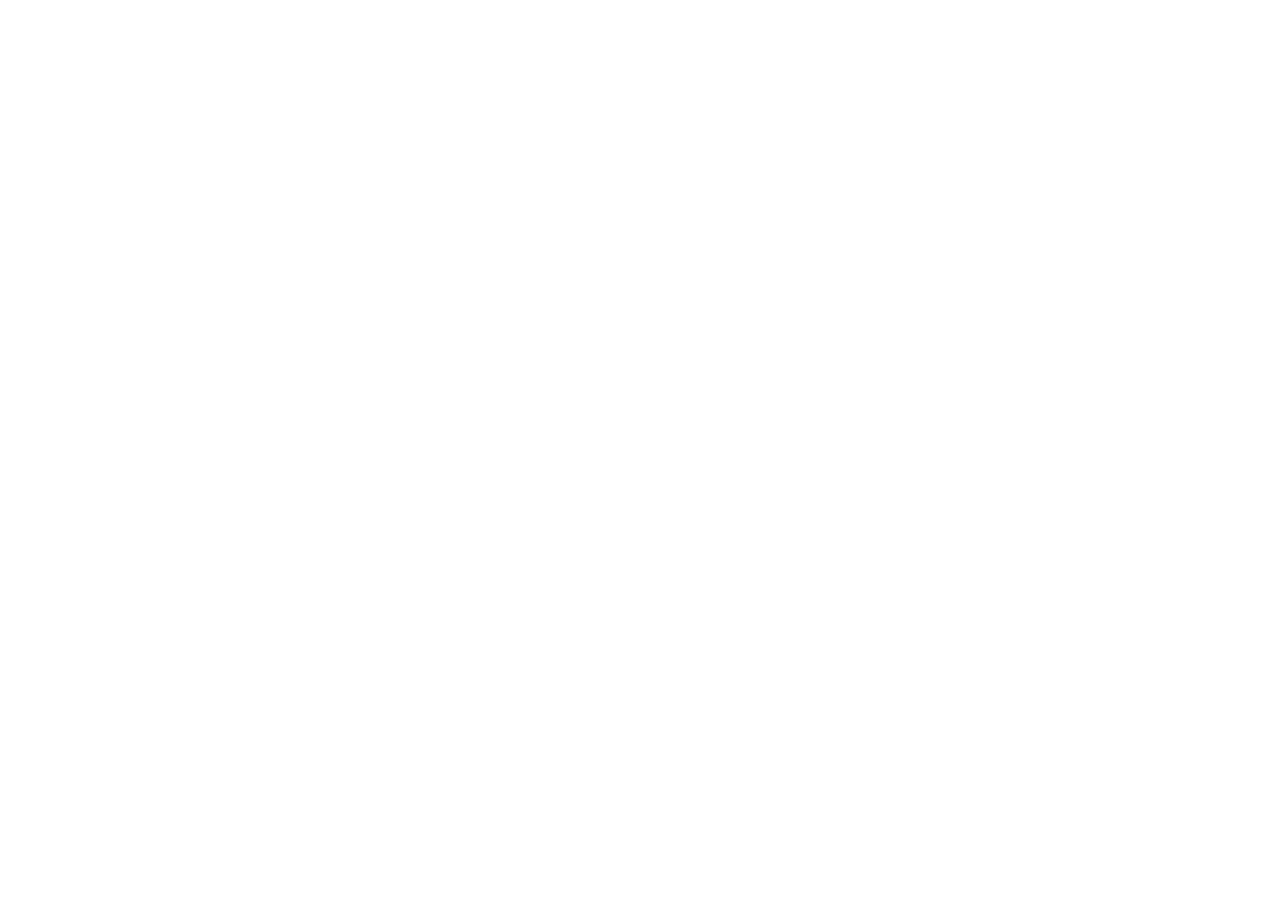
==== index.html @ f299fb3f "updated framework_x" ====
<!DOCTYPE html>
<html lang="en">
	<head>
		<meta charset="UTF-8" />
		<meta name="viewport" content="width=device-width, initial-scale=1.0" />
		<link rel="stylesheet" href="./assets/css/main.min.css" />
		<title>Title</title>
	</head>
	<body>
		<script src="./assets/js/scripts/main.js"></script>
	</body>
</html>
---- assets/css/main.min.css ----
@import url("https://fonts.googleapis.com/css2?family=Montserrat:wght@300;400;500;600;700&family=Roboto+Slab:wght@300;400&display=swap");html,body,div,span,applet,object,iframe,h1,h2,h3,h4,h5,h6,p,blockquote,pre,a,abbr,acronym,address,big,cite,code,del,dfn,em,img,ins,kbd,q,s,samp,small,strike,strong,sub,sup,tt,var,b,u,i,center,dl,dt,dd,ol,ul,li,fieldset,form,label,legend,table,caption,tbody,tfoot,thead,tr,th,td,article,aside,canvas,details,embed,figure,figcaption,footer,header,hgroup,menu,nav,output,ruby,section,summary,time,mark,audio,video{margin:0;padding:0;border:0;font-size:100%;font:inherit;vertical-align:baseline}article,aside,details,figcaption,figure,footer,header,hgroup,menu,nav,section{display:block}body{line-height:1}ol,ul{list-style:none}blockquote,q{quotes:none}blockquote:before,blockquote:after,q:before,q:after{content:'';content:none}table{border-collapse:collapse;border-spacing:0}/*!
 * Bootstrap Grid v4.0.0 (https://getbootstrap.com)
 * Copyright 2011-2018 The Bootstrap Authors
 * Copyright 2011-2018 Twitter, Inc.
 * Licensed under MIT (https://github.com/twbs/bootstrap/blob/master/LICENSE)
 */@-ms-viewport{width:device-width}html{-webkit-box-sizing:border-box;box-sizing:border-box;-ms-overflow-style:scrollbar}*,*::before,*::after{-webkit-box-sizing:inherit;box-sizing:inherit}.container{width:100%;padding-right:15px;padding-left:15px;margin-right:auto;margin-left:auto}@media (min-width: 576px){.container{max-width:540px}}@media (min-width: 768px){.container{max-width:720px}}@media (min-width: 992px){.container{max-width:960px}}@media (min-width: 1200px){.container{max-width:1140px}}.container-fluid{width:100%;padding-right:15px;padding-left:15px;margin-right:auto;margin-left:auto}.row{display:-webkit-box;display:-ms-flexbox;display:flex;-ms-flex-wrap:wrap;flex-wrap:wrap;margin-right:-15px;margin-left:-15px}.no-gutters{margin-right:0;margin-left:0}.no-gutters>.col,.no-gutters>[class*='col-']{padding-right:0;padding-left:0}.col-1,.col-2,.col-3,.col-4,.col-5,.col-6,.col-7,.col-8,.col-9,.col-10,.col-11,.col-12,.col,.col-auto,.col-sm-1,.col-sm-2,.col-sm-3,.col-sm-4,.col-sm-5,.col-sm-6,.col-sm-7,.col-sm-8,.col-sm-9,.col-sm-10,.col-sm-11,.col-sm-12,.col-sm,.col-sm-auto,.col-md-1,.col-md-2,.col-md-3,.col-md-4,.col-md-5,.col-md-6,.col-md-7,.col-md-8,.col-md-9,.col-md-10,.col-md-11,.col-md-12,.col-md,.col-md-auto,.col-lg-1,.col-lg-2,.col-lg-3,.col-lg-4,.col-lg-5,.col-lg-6,.col-lg-7,.col-lg-8,.col-lg-9,.col-lg-10,.col-lg-11,.col-lg-12,.col-lg,.col-lg-auto,.col-xl-1,.col-xl-2,.col-xl-3,.col-xl-4,.col-xl-5,.col-xl-6,.col-xl-7,.col-xl-8,.col-xl-9,.col-xl-10,.col-xl-11,.col-xl-12,.col-xl,.col-xl-auto{position:relative;width:100%;min-height:1px;padding-right:15px;padding-left:15px}.col{-ms-flex-preferred-size:0;flex-basis:0;-webkit-box-flex:1;-ms-flex-positive:1;flex-grow:1;max-width:100%}.col-auto{-webkit-box-flex:0;-ms-flex:0 0 auto;flex:0 0 auto;width:auto;max-width:none}.col-1{-webkit-box-flex:0;-ms-flex:0 0 8.333333%;flex:0 0 8.333333%;max-width:8.333333%}.col-2{-webkit-box-flex:0;-ms-flex:0 0 16.666667%;flex:0 0 16.666667%;max-width:16.666667%}.col-3{-webkit-box-flex:0;-ms-flex:0 0 25%;flex:0 0 25%;max-width:25%}.col-4{-webkit-box-flex:0;-ms-flex:0 0 33.333333%;flex:0 0 33.333333%;max-width:33.333333%}.col-5{-webkit-box-flex:0;-ms-flex:0 0 41.666667%;flex:0 0 41.666667%;max-width:41.666667%}.col-6{-webkit-box-flex:0;-ms-flex:0 0 50%;flex:0 0 50%;max-width:50%}.col-7{-webkit-box-flex:0;-ms-flex:0 0 58.333333%;flex:0 0 58.333333%;max-width:58.333333%}.col-8{-webkit-box-flex:0;-ms-flex:0 0 66.666667%;flex:0 0 66.666667%;max-width:66.666667%}.col-9{-webkit-box-flex:0;-ms-flex:0 0 75%;flex:0 0 75%;max-width:75%}.col-10{-webkit-box-flex:0;-ms-flex:0 0 83.333333%;flex:0 0 83.333333%;max-width:83.333333%}.col-11{-webkit-box-flex:0;-ms-flex:0 0 91.666667%;flex:0 0 91.666667%;max-width:91.666667%}.col-12{-webkit-box-flex:0;-ms-flex:0 0 100%;flex:0 0 100%;max-width:100%}.order-first{-webkit-box-ordinal-group:0;-ms-flex-order:-1;order:-1}.order-last{-webkit-box-ordinal-group:14;-ms-flex-order:13;order:13}.order-0{-webkit-box-ordinal-group:1;-ms-flex-order:0;order:0}.order-1{-webkit-box-ordinal-group:2;-ms-flex-order:1;order:1}.order-2{-webkit-box-ordinal-group:3;-ms-flex-order:2;order:2}.order-3{-webkit-box-ordinal-group:4;-ms-flex-order:3;order:3}.order-4{-webkit-box-ordinal-group:5;-ms-flex-order:4;order:4}.order-5{-webkit-box-ordinal-group:6;-ms-flex-order:5;order:5}.order-6{-webkit-box-ordinal-group:7;-ms-flex-order:6;order:6}.order-7{-webkit-box-ordinal-group:8;-ms-flex-order:7;order:7}.order-8{-webkit-box-ordinal-group:9;-ms-flex-order:8;order:8}.order-9{-webkit-box-ordinal-group:10;-ms-flex-order:9;order:9}.order-10{-webkit-box-ordinal-group:11;-ms-flex-order:10;order:10}.order-11{-webkit-box-ordinal-group:12;-ms-flex-order:11;order:11}.order-12{-webkit-box-ordinal-group:13;-ms-flex-order:12;order:12}.offset-1{margin-left:8.333333%}.offset-2{margin-left:16.666667%}.offset-3{margin-left:25%}.offset-4{margin-left:33.333333%}.offset-5{margin-left:41.666667%}.offset-6{margin-left:50%}.offset-7{margin-left:58.333333%}.offset-8{margin-left:66.666667%}.offset-9{margin-left:75%}.offset-10{margin-left:83.333333%}.offset-11{margin-left:91.666667%}@media (min-width: 576px){.col-sm{-ms-flex-preferred-size:0;flex-basis:0;-webkit-box-flex:1;-ms-flex-positive:1;flex-grow:1;max-width:100%}.col-sm-auto{-webkit-box-flex:0;-ms-flex:0 0 auto;flex:0 0 auto;width:auto;max-width:none}.col-sm-1{-webkit-box-flex:0;-ms-flex:0 0 8.333333%;flex:0 0 8.333333%;max-width:8.333333%}.col-sm-2{-webkit-box-flex:0;-ms-flex:0 0 16.666667%;flex:0 0 16.666667%;max-width:16.666667%}.col-sm-3{-webkit-box-flex:0;-ms-flex:0 0 25%;flex:0 0 25%;max-width:25%}.col-sm-4{-webkit-box-flex:0;-ms-flex:0 0 33.333333%;flex:0 0 33.333333%;max-width:33.333333%}.col-sm-5{-webkit-box-flex:0;-ms-flex:0 0 41.666667%;flex:0 0 41.666667%;max-width:41.666667%}.col-sm-6{-webkit-box-flex:0;-ms-flex:0 0 50%;flex:0 0 50%;max-width:50%}.col-sm-7{-webkit-box-flex:0;-ms-flex:0 0 58.333333%;flex:0 0 58.333333%;max-width:58.333333%}.col-sm-8{-webkit-box-flex:0;-ms-flex:0 0 66.666667%;flex:0 0 66.666667%;max-width:66.666667%}.col-sm-9{-webkit-box-flex:0;-ms-flex:0 0 75%;flex:0 0 75%;max-width:75%}.col-sm-10{-webkit-box-flex:0;-ms-flex:0 0 83.333333%;flex:0 0 83.333333%;max-width:83.333333%}.col-sm-11{-webkit-box-flex:0;-ms-flex:0 0 91.666667%;flex:0 0 91.666667%;max-width:91.666667%}.col-sm-12{-webkit-box-flex:0;-ms-flex:0 0 100%;flex:0 0 100%;max-width:100%}.order-sm-first{-webkit-box-ordinal-group:0;-ms-flex-order:-1;order:-1}.order-sm-last{-webkit-box-ordinal-group:14;-ms-flex-order:13;order:13}.order-sm-0{-webkit-box-ordinal-group:1;-ms-flex-order:0;order:0}.order-sm-1{-webkit-box-ordinal-group:2;-ms-flex-order:1;order:1}.order-sm-2{-webkit-box-ordinal-group:3;-ms-flex-order:2;order:2}.order-sm-3{-webkit-box-ordinal-group:4;-ms-flex-order:3;order:3}.order-sm-4{-webkit-box-ordinal-group:5;-ms-flex-order:4;order:4}.order-sm-5{-webkit-box-ordinal-group:6;-ms-flex-order:5;order:5}.order-sm-6{-webkit-box-ordinal-group:7;-ms-flex-order:6;order:6}.order-sm-7{-webkit-box-ordinal-group:8;-ms-flex-order:7;order:7}.order-sm-8{-webkit-box-ordinal-group:9;-ms-flex-order:8;order:8}.order-sm-9{-webkit-box-ordinal-group:10;-ms-flex-order:9;order:9}.order-sm-10{-webkit-box-ordinal-group:11;-ms-flex-order:10;order:10}.order-sm-11{-webkit-box-ordinal-group:12;-ms-flex-order:11;order:11}.order-sm-12{-webkit-box-ordinal-group:13;-ms-flex-order:12;order:12}.offset-sm-0{margin-left:0}.offset-sm-1{margin-left:8.333333%}.offset-sm-2{margin-left:16.666667%}.offset-sm-3{margin-left:25%}.offset-sm-4{margin-left:33.333333%}.offset-sm-5{margin-left:41.666667%}.offset-sm-6{margin-left:50%}.offset-sm-7{margin-left:58.333333%}.offset-sm-8{margin-left:66.666667%}.offset-sm-9{margin-left:75%}.offset-sm-10{margin-left:83.333333%}.offset-sm-11{margin-left:91.666667%}}@media (min-width: 768px){.col-md{-ms-flex-preferred-size:0;flex-basis:0;-webkit-box-flex:1;-ms-flex-positive:1;flex-grow:1;max-width:100%}.col-md-auto{-webkit-box-flex:0;-ms-flex:0 0 auto;flex:0 0 auto;width:auto;max-width:none}.col-md-1{-webkit-box-flex:0;-ms-flex:0 0 8.333333%;flex:0 0 8.333333%;max-width:8.333333%}.col-md-2{-webkit-box-flex:0;-ms-flex:0 0 16.666667%;flex:0 0 16.666667%;max-width:16.666667%}.col-md-3{-webkit-box-flex:0;-ms-flex:0 0 25%;flex:0 0 25%;max-width:25%}.col-md-4{-webkit-box-flex:0;-ms-flex:0 0 33.333333%;flex:0 0 33.333333%;max-width:33.333333%}.col-md-5{-webkit-box-flex:0;-ms-flex:0 0 41.666667%;flex:0 0 41.666667%;max-width:41.666667%}.col-md-6{-webkit-box-flex:0;-ms-flex:0 0 50%;flex:0 0 50%;max-width:50%}.col-md-7{-webkit-box-flex:0;-ms-flex:0 0 58.333333%;flex:0 0 58.333333%;max-width:58.333333%}.col-md-8{-webkit-box-flex:0;-ms-flex:0 0 66.666667%;flex:0 0 66.666667%;max-width:66.666667%}.col-md-9{-webkit-box-flex:0;-ms-flex:0 0 75%;flex:0 0 75%;max-width:75%}.col-md-10{-webkit-box-flex:0;-ms-flex:0 0 83.333333%;flex:0 0 83.333333%;max-width:83.333333%}.col-md-11{-webkit-box-flex:0;-ms-flex:0 0 91.666667%;flex:0 0 91.666667%;max-width:91.666667%}.col-md-12{-webkit-box-flex:0;-ms-flex:0 0 100%;flex:0 0 100%;max-width:100%}.order-md-first{-webkit-box-ordinal-group:0;-ms-flex-order:-1;order:-1}.order-md-last{-webkit-box-ordinal-group:14;-ms-flex-order:13;order:13}.order-md-0{-webkit-box-ordinal-group:1;-ms-flex-order:0;order:0}.order-md-1{-webkit-box-ordinal-group:2;-ms-flex-order:1;order:1}.order-md-2{-webkit-box-ordinal-group:3;-ms-flex-order:2;order:2}.order-md-3{-webkit-box-ordinal-group:4;-ms-flex-order:3;order:3}.order-md-4{-webkit-box-ordinal-group:5;-ms-flex-order:4;order:4}.order-md-5{-webkit-box-ordinal-group:6;-ms-flex-order:5;order:5}.order-md-6{-webkit-box-ordinal-group:7;-ms-flex-order:6;order:6}.order-md-7{-webkit-box-ordinal-group:8;-ms-flex-order:7;order:7}.order-md-8{-webkit-box-ordinal-group:9;-ms-flex-order:8;order:8}.order-md-9{-webkit-box-ordinal-group:10;-ms-flex-order:9;order:9}.order-md-10{-webkit-box-ordinal-group:11;-ms-flex-order:10;order:10}.order-md-11{-webkit-box-ordinal-group:12;-ms-flex-order:11;order:11}.order-md-12{-webkit-box-ordinal-group:13;-ms-flex-order:12;order:12}.offset-md-0{margin-left:0}.offset-md-1{margin-left:8.333333%}.offset-md-2{margin-left:16.666667%}.offset-md-3{margin-left:25%}.offset-md-4{margin-left:33.333333%}.offset-md-5{margin-left:41.666667%}.offset-md-6{margin-left:50%}.offset-md-7{margin-left:58.333333%}.offset-md-8{margin-left:66.666667%}.offset-md-9{margin-left:75%}.offset-md-10{margin-left:83.333333%}.offset-md-11{margin-left:91.666667%}}@media (min-width: 992px){.col-lg{-ms-flex-preferred-size:0;flex-basis:0;-webkit-box-flex:1;-ms-flex-positive:1;flex-grow:1;max-width:100%}.col-lg-auto{-webkit-box-flex:0;-ms-flex:0 0 auto;flex:0 0 auto;width:auto;max-width:none}.col-lg-1{-webkit-box-flex:0;-ms-flex:0 0 8.333333%;flex:0 0 8.333333%;max-width:8.333333%}.col-lg-2{-webkit-box-flex:0;-ms-flex:0 0 16.666667%;flex:0 0 16.666667%;max-width:16.666667%}.col-lg-3{-webkit-box-flex:0;-ms-flex:0 0 25%;flex:0 0 25%;max-width:25%}.col-lg-4{-webkit-box-flex:0;-ms-flex:0 0 33.333333%;flex:0 0 33.333333%;max-width:33.333333%}.col-lg-5{-webkit-box-flex:0;-ms-flex:0 0 41.666667%;flex:0 0 41.666667%;max-width:41.666667%}.col-lg-6{-webkit-box-flex:0;-ms-flex:0 0 50%;flex:0 0 50%;max-width:50%}.col-lg-7{-webkit-box-flex:0;-ms-flex:0 0 58.333333%;flex:0 0 58.333333%;max-width:58.333333%}.col-lg-8{-webkit-box-flex:0;-ms-flex:0 0 66.666667%;flex:0 0 66.666667%;max-width:66.666667%}.col-lg-9{-webkit-box-flex:0;-ms-flex:0 0 75%;flex:0 0 75%;max-width:75%}.col-lg-10{-webkit-box-flex:0;-ms-flex:0 0 83.333333%;flex:0 0 83.333333%;max-width:83.333333%}.col-lg-11{-webkit-box-flex:0;-ms-flex:0 0 91.666667%;flex:0 0 91.666667%;max-width:91.666667%}.col-lg-12{-webkit-box-flex:0;-ms-flex:0 0 100%;flex:0 0 100%;max-width:100%}.order-lg-first{-webkit-box-ordinal-group:0;-ms-flex-order:-1;order:-1}.order-lg-last{-webkit-box-ordinal-group:14;-ms-flex-order:13;order:13}.order-lg-0{-webkit-box-ordinal-group:1;-ms-flex-order:0;order:0}.order-lg-1{-webkit-box-ordinal-group:2;-ms-flex-order:1;order:1}.order-lg-2{-webkit-box-ordinal-group:3;-ms-flex-order:2;order:2}.order-lg-3{-webkit-box-ordinal-group:4;-ms-flex-order:3;order:3}.order-lg-4{-webkit-box-ordinal-group:5;-ms-flex-order:4;order:4}.order-lg-5{-webkit-box-ordinal-group:6;-ms-flex-order:5;order:5}.order-lg-6{-webkit-box-ordinal-group:7;-ms-flex-order:6;order:6}.order-lg-7{-webkit-box-ordinal-group:8;-ms-flex-order:7;order:7}.order-lg-8{-webkit-box-ordinal-group:9;-ms-flex-order:8;order:8}.order-lg-9{-webkit-box-ordinal-group:10;-ms-flex-order:9;order:9}.order-lg-10{-webkit-box-ordinal-group:11;-ms-flex-order:10;order:10}.order-lg-11{-webkit-box-ordinal-group:12;-ms-flex-order:11;order:11}.order-lg-12{-webkit-box-ordinal-group:13;-ms-flex-order:12;order:12}.offset-lg-0{margin-left:0}.offset-lg-1{margin-left:8.333333%}.offset-lg-2{margin-left:16.666667%}.offset-lg-3{margin-left:25%}.offset-lg-4{margin-left:33.333333%}.offset-lg-5{margin-left:41.666667%}.offset-lg-6{margin-left:50%}.offset-lg-7{margin-left:58.333333%}.offset-lg-8{margin-left:66.666667%}.offset-lg-9{margin-left:75%}.offset-lg-10{margin-left:83.333333%}.offset-lg-11{margin-left:91.666667%}}@media (min-width: 1200px){.col-xl{-ms-flex-preferred-size:0;flex-basis:0;-webkit-box-flex:1;-ms-flex-positive:1;flex-grow:1;max-width:100%}.col-xl-auto{-webkit-box-flex:0;-ms-flex:0 0 auto;flex:0 0 auto;width:auto;max-width:none}.col-xl-1{-webkit-box-flex:0;-ms-flex:0 0 8.333333%;flex:0 0 8.333333%;max-width:8.333333%}.col-xl-2{-webkit-box-flex:0;-ms-flex:0 0 16.666667%;flex:0 0 16.666667%;max-width:16.666667%}.col-xl-3{-webkit-box-flex:0;-ms-flex:0 0 25%;flex:0 0 25%;max-width:25%}.col-xl-4{-webkit-box-flex:0;-ms-flex:0 0 33.333333%;flex:0 0 33.333333%;max-width:33.333333%}.col-xl-5{-webkit-box-flex:0;-ms-flex:0 0 41.666667%;flex:0 0 41.666667%;max-width:41.666667%}.col-xl-6{-webkit-box-flex:0;-ms-flex:0 0 50%;flex:0 0 50%;max-width:50%}.col-xl-7{-webkit-box-flex:0;-ms-flex:0 0 58.333333%;flex:0 0 58.333333%;max-width:58.333333%}.col-xl-8{-webkit-box-flex:0;-ms-flex:0 0 66.666667%;flex:0 0 66.666667%;max-width:66.666667%}.col-xl-9{-webkit-box-flex:0;-ms-flex:0 0 75%;flex:0 0 75%;max-width:75%}.col-xl-10{-webkit-box-flex:0;-ms-flex:0 0 83.333333%;flex:0 0 83.333333%;max-width:83.333333%}.col-xl-11{-webkit-box-flex:0;-ms-flex:0 0 91.666667%;flex:0 0 91.666667%;max-width:91.666667%}.col-xl-12{-webkit-box-flex:0;-ms-flex:0 0 100%;flex:0 0 100%;max-width:100%}.order-xl-first{-webkit-box-ordinal-group:0;-ms-flex-order:-1;order:-1}.order-xl-last{-webkit-box-ordinal-group:14;-ms-flex-order:13;order:13}.order-xl-0{-webkit-box-ordinal-group:1;-ms-flex-order:0;order:0}.order-xl-1{-webkit-box-ordinal-group:2;-ms-flex-order:1;order:1}.order-xl-2{-webkit-box-ordinal-group:3;-ms-flex-order:2;order:2}.order-xl-3{-webkit-box-ordinal-group:4;-ms-flex-order:3;order:3}.order-xl-4{-webkit-box-ordinal-group:5;-ms-flex-order:4;order:4}.order-xl-5{-webkit-box-ordinal-group:6;-ms-flex-order:5;order:5}.order-xl-6{-webkit-box-ordinal-group:7;-ms-flex-order:6;order:6}.order-xl-7{-webkit-box-ordinal-group:8;-ms-flex-order:7;order:7}.order-xl-8{-webkit-box-ordinal-group:9;-ms-flex-order:8;order:8}.order-xl-9{-webkit-box-ordinal-group:10;-ms-flex-order:9;order:9}.order-xl-10{-webkit-box-ordinal-group:11;-ms-flex-order:10;order:10}.order-xl-11{-webkit-box-ordinal-group:12;-ms-flex-order:11;order:11}.order-xl-12{-webkit-box-ordinal-group:13;-ms-flex-order:12;order:12}.offset-xl-0{margin-left:0}.offset-xl-1{margin-left:8.333333%}.offset-xl-2{margin-left:16.666667%}.offset-xl-3{margin-left:25%}.offset-xl-4{margin-left:33.333333%}.offset-xl-5{margin-left:41.666667%}.offset-xl-6{margin-left:50%}.offset-xl-7{margin-left:58.333333%}.offset-xl-8{margin-left:66.666667%}.offset-xl-9{margin-left:75%}.offset-xl-10{margin-left:83.333333%}.offset-xl-11{margin-left:91.666667%}}.d-none{display:none !important}.d-inline{display:inline !important}.d-inline-block{display:inline-block !important}.d-block{display:block !important}.d-table{display:table !important}.d-table-row{display:table-row !important}.d-table-cell{display:table-cell !important}.d-flex{display:-webkit-box !important;display:-ms-flexbox !important;display:flex !important}.d-inline-flex{display:-webkit-inline-box !important;display:-ms-inline-flexbox !important;display:inline-flex !important}@media (min-width: 576px){.d-sm-none{display:none !important}.d-sm-inline{display:inline !important}.d-sm-inline-block{display:inline-block !important}.d-sm-block{display:block !important}.d-sm-table{display:table !important}.d-sm-table-row{display:table-row !important}.d-sm-table-cell{display:table-cell !important}.d-sm-flex{display:-webkit-box !important;display:-ms-flexbox !important;display:flex !important}.d-sm-inline-flex{display:-webkit-inline-box !important;display:-ms-inline-flexbox !important;display:inline-flex !important}}@media (min-width: 768px){.d-md-none{display:none !important}.d-md-inline{display:inline !important}.d-md-inline-block{display:inline-block !important}.d-md-block{display:block !important}.d-md-table{display:table !important}.d-md-table-row{display:table-row !important}.d-md-table-cell{display:table-cell !important}.d-md-flex{display:-webkit-box !important;display:-ms-flexbox !important;display:flex !important}.d-md-inline-flex{display:-webkit-inline-box !important;display:-ms-inline-flexbox !important;display:inline-flex !important}}@media (min-width: 992px){.d-lg-none{display:none !important}.d-lg-inline{display:inline !important}.d-lg-inline-block{display:inline-block !important}.d-lg-block{display:block !important}.d-lg-table{display:table !important}.d-lg-table-row{display:table-row !important}.d-lg-table-cell{display:table-cell !important}.d-lg-flex{display:-webkit-box !important;display:-ms-flexbox !important;display:flex !important}.d-lg-inline-flex{display:-webkit-inline-box !important;display:-ms-inline-flexbox !important;display:inline-flex !important}}@media (min-width: 1200px){.d-xl-none{display:none !important}.d-xl-inline{display:inline !important}.d-xl-inline-block{display:inline-block !important}.d-xl-block{display:block !important}.d-xl-table{display:table !important}.d-xl-table-row{display:table-row !important}.d-xl-table-cell{display:table-cell !important}.d-xl-flex{display:-webkit-box !important;display:-ms-flexbox !important;display:flex !important}.d-xl-inline-flex{display:-webkit-inline-box !important;display:-ms-inline-flexbox !important;display:inline-flex !important}}@media print{.d-print-none{display:none !important}.d-print-inline{display:inline !important}.d-print-inline-block{display:inline-block !important}.d-print-block{display:block !important}.d-print-table{display:table !important}.d-print-table-row{display:table-row !important}.d-print-table-cell{display:table-cell !important}.d-print-flex{display:-webkit-box !important;display:-ms-flexbox !important;display:flex !important}.d-print-inline-flex{display:-webkit-inline-box !important;display:-ms-inline-flexbox !important;display:inline-flex !important}}.flex-row{-webkit-box-orient:horizontal !important;-webkit-box-direction:normal !important;-ms-flex-direction:row !important;flex-direction:row !important}.flex-column{-webkit-box-orient:vertical !important;-webkit-box-direction:normal !important;-ms-flex-direction:column !important;flex-direction:column !important}.flex-row-reverse{-webkit-box-orient:horizontal !important;-webkit-box-direction:reverse !important;-ms-flex-direction:row-reverse !important;flex-direction:row-reverse !important}.flex-column-reverse{-webkit-box-orient:vertical !important;-webkit-box-direction:reverse !important;-ms-flex-direction:column-reverse !important;flex-direction:column-reverse !important}.flex-wrap{-ms-flex-wrap:wrap !important;flex-wrap:wrap !important}.flex-nowrap{-ms-flex-wrap:nowrap !important;flex-wrap:nowrap !important}.flex-wrap-reverse{-ms-flex-wrap:wrap-reverse !important;flex-wrap:wrap-reverse !important}.justify-content-start{-webkit-box-pack:start !important;-ms-flex-pack:start !important;justify-content:flex-start !important}.justify-content-end{-webkit-box-pack:end !important;-ms-flex-pack:end !important;justify-content:flex-end !important}.justify-content-center{-webkit-box-pack:center !important;-ms-flex-pack:center !important;justify-content:center !important}.justify-content-between{-webkit-box-pack:justify !important;-ms-flex-pack:justify !important;justify-content:space-between !important}.justify-content-around{-ms-flex-pack:distribute !important;justify-content:space-around !important}.align-items-start{-webkit-box-align:start !important;-ms-flex-align:start !important;align-items:flex-start !important}.align-items-end{-webkit-box-align:end !important;-ms-flex-align:end !important;align-items:flex-end !important}.align-items-center{-webkit-box-align:center !important;-ms-flex-align:center !important;align-items:center !important}.align-items-baseline{-webkit-box-align:baseline !important;-ms-flex-align:baseline !important;align-items:baseline !important}.align-items-stretch{-webkit-box-align:stretch !important;-ms-flex-align:stretch !important;align-items:stretch !important}.align-content-start{-ms-flex-line-pack:start !important;align-content:flex-start !important}.align-content-end{-ms-flex-line-pack:end !important;align-content:flex-end !important}.align-content-center{-ms-flex-line-pack:center !important;align-content:center !important}.align-content-between{-ms-flex-line-pack:justify !important;align-content:space-between !important}.align-content-around{-ms-flex-line-pack:distribute !important;align-content:space-around !important}.align-content-stretch{-ms-flex-line-pack:stretch !important;align-content:stretch !important}.align-self-auto{-ms-flex-item-align:auto !important;-ms-grid-row-align:auto !important;align-self:auto !important}.align-self-start{-ms-flex-item-align:start !important;align-self:flex-start !important}.align-self-end{-ms-flex-item-align:end !important;align-self:flex-end !important}.align-self-center{-ms-flex-item-align:center !important;-ms-grid-row-align:center !important;align-self:center !important}.align-self-baseline{-ms-flex-item-align:baseline !important;align-self:baseline !important}.align-self-stretch{-ms-flex-item-align:stretch !important;-ms-grid-row-align:stretch !important;align-self:stretch !important}@media (min-width: 576px){.flex-sm-row{-webkit-box-orient:horizontal !important;-webkit-box-direction:normal !important;-ms-flex-direction:row !important;flex-direction:row !important}.flex-sm-column{-webkit-box-orient:vertical !important;-webkit-box-direction:normal !important;-ms-flex-direction:column !important;flex-direction:column !important}.flex-sm-row-reverse{-webkit-box-orient:horizontal !important;-webkit-box-direction:reverse !important;-ms-flex-direction:row-reverse !important;flex-direction:row-reverse !important}.flex-sm-column-reverse{-webkit-box-orient:vertical !important;-webkit-box-direction:reverse !important;-ms-flex-direction:column-reverse !important;flex-direction:column-reverse !important}.flex-sm-wrap{-ms-flex-wrap:wrap !important;flex-wrap:wrap !important}.flex-sm-nowrap{-ms-flex-wrap:nowrap !important;flex-wrap:nowrap !important}.flex-sm-wrap-reverse{-ms-flex-wrap:wrap-reverse !important;flex-wrap:wrap-reverse !important}.justify-content-sm-start{-webkit-box-pack:start !important;-ms-flex-pack:start !important;justify-content:flex-start !important}.justify-content-sm-end{-webkit-box-pack:end !important;-ms-flex-pack:end !important;justify-content:flex-end !important}.justify-content-sm-center{-webkit-box-pack:center !important;-ms-flex-pack:center !important;justify-content:center !important}.justify-content-sm-between{-webkit-box-pack:justify !important;-ms-flex-pack:justify !important;justify-content:space-between !important}.justify-content-sm-around{-ms-flex-pack:distribute !important;justify-content:space-around !important}.align-items-sm-start{-webkit-box-align:start !important;-ms-flex-align:start !important;align-items:flex-start !important}.align-items-sm-end{-webkit-box-align:end !important;-ms-flex-align:end !important;align-items:flex-end !important}.align-items-sm-center{-webkit-box-align:center !important;-ms-flex-align:center !important;align-items:center !important}.align-items-sm-baseline{-webkit-box-align:baseline !important;-ms-flex-align:baseline !important;align-items:baseline !important}.align-items-sm-stretch{-webkit-box-align:stretch !important;-ms-flex-align:stretch !important;align-items:stretch !important}.align-content-sm-start{-ms-flex-line-pack:start !important;align-content:flex-start !important}.align-content-sm-end{-ms-flex-line-pack:end !important;align-content:flex-end !important}.align-content-sm-center{-ms-flex-line-pack:center !important;align-content:center !important}.align-content-sm-between{-ms-flex-line-pack:justify !important;align-content:space-between !important}.align-content-sm-around{-ms-flex-line-pack:distribute !important;align-content:space-around !important}.align-content-sm-stretch{-ms-flex-line-pack:stretch !important;align-content:stretch !important}.align-self-sm-auto{-ms-flex-item-align:auto !important;-ms-grid-row-align:auto !important;align-self:auto !important}.align-self-sm-start{-ms-flex-item-align:start !important;align-self:flex-start !important}.align-self-sm-end{-ms-flex-item-align:end !important;align-self:flex-end !important}.align-self-sm-center{-ms-flex-item-align:center !important;-ms-grid-row-align:center !important;align-self:center !important}.align-self-sm-baseline{-ms-flex-item-align:baseline !important;align-self:baseline !important}.align-self-sm-stretch{-ms-flex-item-align:stretch !important;-ms-grid-row-align:stretch !important;align-self:stretch !important}}@media (min-width: 768px){.flex-md-row{-webkit-box-orient:horizontal !important;-webkit-box-direction:normal !important;-ms-flex-direction:row !important;flex-direction:row !important}.flex-md-column{-webkit-box-orient:vertical !important;-webkit-box-direction:normal !important;-ms-flex-direction:column !important;flex-direction:column !important}.flex-md-row-reverse{-webkit-box-orient:horizontal !important;-webkit-box-direction:reverse !important;-ms-flex-direction:row-reverse !important;flex-direction:row-reverse !important}.flex-md-column-reverse{-webkit-box-orient:vertical !important;-webkit-box-direction:reverse !important;-ms-flex-direction:column-reverse !important;flex-direction:column-reverse !important}.flex-md-wrap{-ms-flex-wrap:wrap !important;flex-wrap:wrap !important}.flex-md-nowrap{-ms-flex-wrap:nowrap !important;flex-wrap:nowrap !important}.flex-md-wrap-reverse{-ms-flex-wrap:wrap-reverse !important;flex-wrap:wrap-reverse !important}.justify-content-md-start{-webkit-box-pack:start !important;-ms-flex-pack:start !important;justify-content:flex-start !important}.justify-content-md-end{-webkit-box-pack:end !important;-ms-flex-pack:end !important;justify-content:flex-end !important}.justify-content-md-center{-webkit-box-pack:center !important;-ms-flex-pack:center !important;justify-content:center !important}.justify-content-md-between{-webkit-box-pack:justify !important;-ms-flex-pack:justify !important;justify-content:space-between !important}.justify-content-md-around{-ms-flex-pack:distribute !important;justify-content:space-around !important}.align-items-md-start{-webkit-box-align:start !important;-ms-flex-align:start !important;align-items:flex-start !important}.align-items-md-end{-webkit-box-align:end !important;-ms-flex-align:end !important;align-items:flex-end !important}.align-items-md-center{-webkit-box-align:center !important;-ms-flex-align:center !important;align-items:center !important}.align-items-md-baseline{-webkit-box-align:baseline !important;-ms-flex-align:baseline !important;align-items:baseline !important}.align-items-md-stretch{-webkit-box-align:stretch !important;-ms-flex-align:stretch !important;align-items:stretch !important}.align-content-md-start{-ms-flex-line-pack:start !important;align-content:flex-start !important}.align-content-md-end{-ms-flex-line-pack:end !important;align-content:flex-end !important}.align-content-md-center{-ms-flex-line-pack:center !important;align-content:center !important}.align-content-md-between{-ms-flex-line-pack:justify !important;align-content:space-between !important}.align-content-md-around{-ms-flex-line-pack:distribute !important;align-content:space-around !important}.align-content-md-stretch{-ms-flex-line-pack:stretch !important;align-content:stretch !important}.align-self-md-auto{-ms-flex-item-align:auto !important;-ms-grid-row-align:auto !important;align-self:auto !important}.align-self-md-start{-ms-flex-item-align:start !important;align-self:flex-start !important}.align-self-md-end{-ms-flex-item-align:end !important;align-self:flex-end !important}.align-self-md-center{-ms-flex-item-align:center !important;-ms-grid-row-align:center !important;align-self:center !important}.align-self-md-baseline{-ms-flex-item-align:baseline !important;align-self:baseline !important}.align-self-md-stretch{-ms-flex-item-align:stretch !important;-ms-grid-row-align:stretch !important;align-self:stretch !important}}@media (min-width: 992px){.flex-lg-row{-webkit-box-orient:horizontal !important;-webkit-box-direction:normal !important;-ms-flex-direction:row !important;flex-direction:row !important}.flex-lg-column{-webkit-box-orient:vertical !important;-webkit-box-direction:normal !important;-ms-flex-direction:column !important;flex-direction:column !important}.flex-lg-row-reverse{-webkit-box-orient:horizontal !important;-webkit-box-direction:reverse !important;-ms-flex-direction:row-reverse !important;flex-direction:row-reverse !important}.flex-lg-column-reverse{-webkit-box-orient:vertical !important;-webkit-box-direction:reverse !important;-ms-flex-direction:column-reverse !important;flex-direction:column-reverse !important}.flex-lg-wrap{-ms-flex-wrap:wrap !important;flex-wrap:wrap !important}.flex-lg-nowrap{-ms-flex-wrap:nowrap !important;flex-wrap:nowrap !important}.flex-lg-wrap-reverse{-ms-flex-wrap:wrap-reverse !important;flex-wrap:wrap-reverse !important}.justify-content-lg-start{-webkit-box-pack:start !important;-ms-flex-pack:start !important;justify-content:flex-start !important}.justify-content-lg-end{-webkit-box-pack:end !important;-ms-flex-pack:end !important;justify-content:flex-end !important}.justify-content-lg-center{-webkit-box-pack:center !important;-ms-flex-pack:center !important;justify-content:center !important}.justify-content-lg-between{-webkit-box-pack:justify !important;-ms-flex-pack:justify !important;justify-content:space-between !important}.justify-content-lg-around{-ms-flex-pack:distribute !important;justify-content:space-around !important}.align-items-lg-start{-webkit-box-align:start !important;-ms-flex-align:start !important;align-items:flex-start !important}.align-items-lg-end{-webkit-box-align:end !important;-ms-flex-align:end !important;align-items:flex-end !important}.align-items-lg-center{-webkit-box-align:center !important;-ms-flex-align:center !important;align-items:center !important}.align-items-lg-baseline{-webkit-box-align:baseline !important;-ms-flex-align:baseline !important;align-items:baseline !important}.align-items-lg-stretch{-webkit-box-align:stretch !important;-ms-flex-align:stretch !important;align-items:stretch !important}.align-content-lg-start{-ms-flex-line-pack:start !important;align-content:flex-start !important}.align-content-lg-end{-ms-flex-line-pack:end !important;align-content:flex-end !important}.align-content-lg-center{-ms-flex-line-pack:center !important;align-content:center !important}.align-content-lg-between{-ms-flex-line-pack:justify !important;align-content:space-between !important}.align-content-lg-around{-ms-flex-line-pack:distribute !important;align-content:space-around !important}.align-content-lg-stretch{-ms-flex-line-pack:stretch !important;align-content:stretch !important}.align-self-lg-auto{-ms-flex-item-align:auto !important;-ms-grid-row-align:auto !important;align-self:auto !important}.align-self-lg-start{-ms-flex-item-align:start !important;align-self:flex-start !important}.align-self-lg-end{-ms-flex-item-align:end !important;align-self:flex-end !important}.align-self-lg-center{-ms-flex-item-align:center !important;-ms-grid-row-align:center !important;align-self:center !important}.align-self-lg-baseline{-ms-flex-item-align:baseline !important;align-self:baseline !important}.align-self-lg-stretch{-ms-flex-item-align:stretch !important;-ms-grid-row-align:stretch !important;align-self:stretch !important}}@media (min-width: 1200px){.flex-xl-row{-webkit-box-orient:horizontal !important;-webkit-box-direction:normal !important;-ms-flex-direction:row !important;flex-direction:row !important}.flex-xl-column{-webkit-box-orient:vertical !important;-webkit-box-direction:normal !important;-ms-flex-direction:column !important;flex-direction:column !important}.flex-xl-row-reverse{-webkit-box-orient:horizontal !important;-webkit-box-direction:reverse !important;-ms-flex-direction:row-reverse !important;flex-direction:row-reverse !important}.flex-xl-column-reverse{-webkit-box-orient:vertical !important;-webkit-box-direction:reverse !important;-ms-flex-direction:column-reverse !important;flex-direction:column-reverse !important}.flex-xl-wrap{-ms-flex-wrap:wrap !important;flex-wrap:wrap !important}.flex-xl-nowrap{-ms-flex-wrap:nowrap !important;flex-wrap:nowrap !important}.flex-xl-wrap-reverse{-ms-flex-wrap:wrap-reverse !important;flex-wrap:wrap-reverse !important}.justify-content-xl-start{-webkit-box-pack:start !important;-ms-flex-pack:start !important;justify-content:flex-start !important}.justify-content-xl-end{-webkit-box-pack:end !important;-ms-flex-pack:end !important;justify-content:flex-end !important}.justify-content-xl-center{-webkit-box-pack:center !important;-ms-flex-pack:center !important;justify-content:center !important}.justify-content-xl-between{-webkit-box-pack:justify !important;-ms-flex-pack:justify !important;justify-content:space-between !important}.justify-content-xl-around{-ms-flex-pack:distribute !important;justify-content:space-around !important}.align-items-xl-start{-webkit-box-align:start !important;-ms-flex-align:start !important;align-items:flex-start !important}.align-items-xl-end{-webkit-box-align:end !important;-ms-flex-align:end !important;align-items:flex-end !important}.align-items-xl-center{-webkit-box-align:center !important;-ms-flex-align:center !important;align-items:center !important}.align-items-xl-baseline{-webkit-box-align:baseline !important;-ms-flex-align:baseline !important;align-items:baseline !important}.align-items-xl-stretch{-webkit-box-align:stretch !important;-ms-flex-align:stretch !important;align-items:stretch !important}.align-content-xl-start{-ms-flex-line-pack:start !important;align-content:flex-start !important}.align-content-xl-end{-ms-flex-line-pack:end !important;align-content:flex-end !important}.align-content-xl-center{-ms-flex-line-pack:center !important;align-content:center !important}.align-content-xl-between{-ms-flex-line-pack:justify !important;align-content:space-between !important}.align-content-xl-around{-ms-flex-line-pack:distribute !important;align-content:space-around !important}.align-content-xl-stretch{-ms-flex-line-pack:stretch !important;align-content:stretch !important}.align-self-xl-auto{-ms-flex-item-align:auto !important;-ms-grid-row-align:auto !important;align-self:auto !important}.align-self-xl-start{-ms-flex-item-align:start !important;align-self:flex-start !important}.align-self-xl-end{-ms-flex-item-align:end !important;align-self:flex-end !important}.align-self-xl-center{-ms-flex-item-align:center !important;-ms-grid-row-align:center !important;align-self:center !important}.align-self-xl-baseline{-ms-flex-item-align:baseline !important;align-self:baseline !important}.align-self-xl-stretch{-ms-flex-item-align:stretch !important;-ms-grid-row-align:stretch !important;align-self:stretch !important}}.u-margin-bottom-0{margin-bottom:0px}.u-margin-right-0{margin-right:0px}.u-bg-grey{background:#fbfbfb}.container{padding:0px}.container-fluid{padding:0px;max-width:1200px}.row{padding:0px;margin:0px}[class*='col-']{padding-left:1rem;padding-right:1rem}
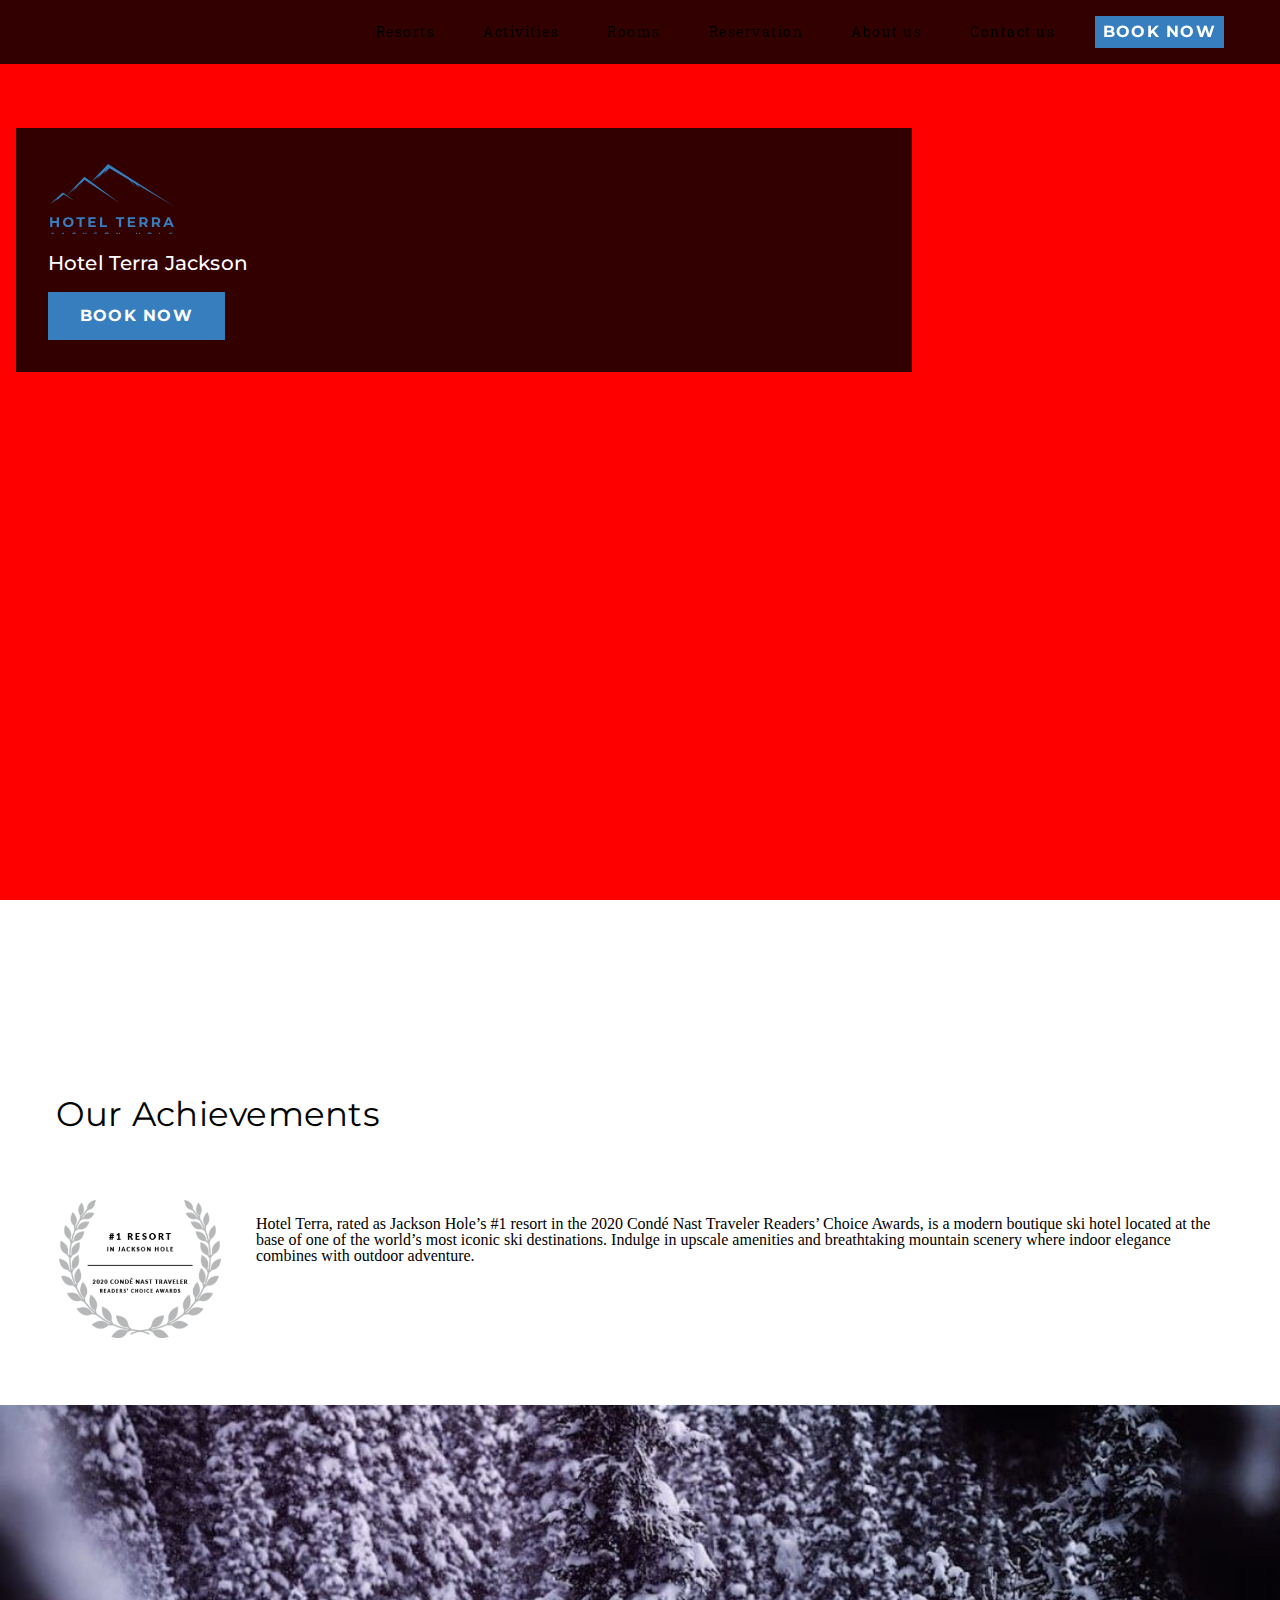
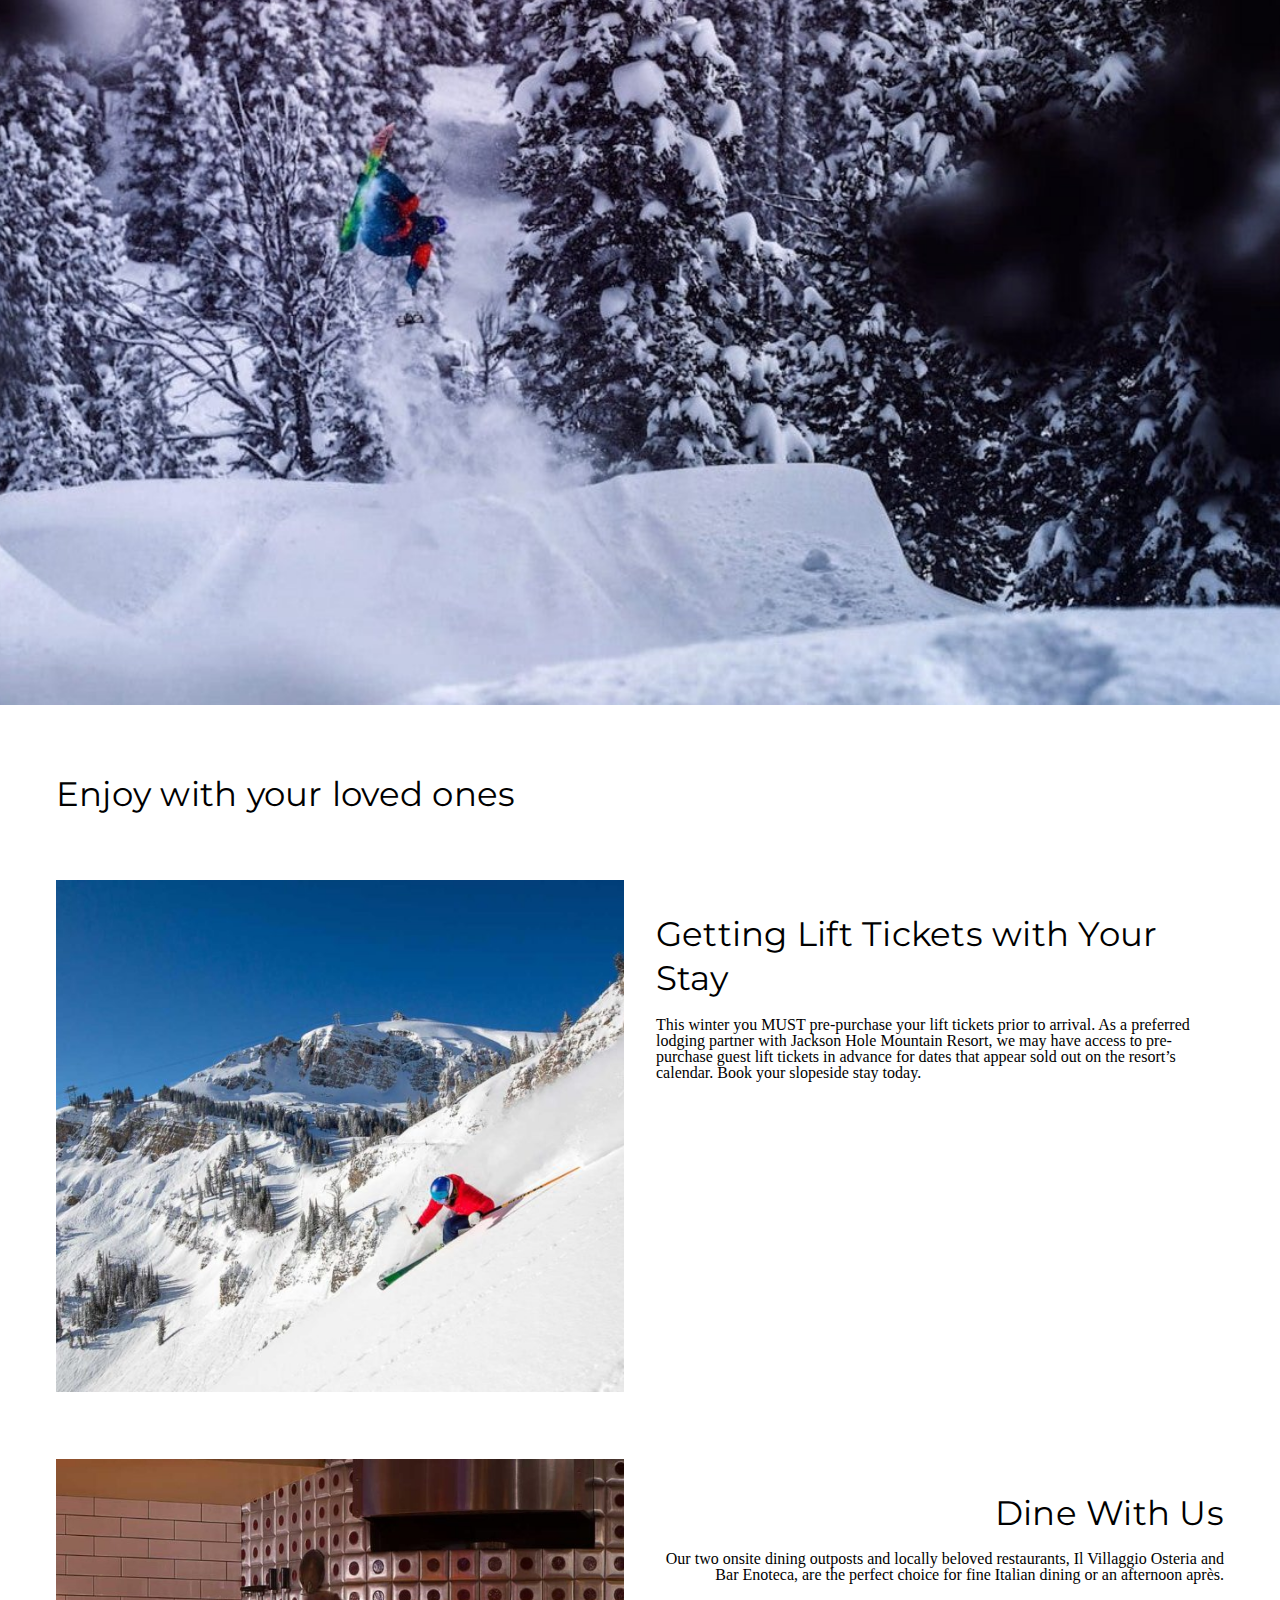
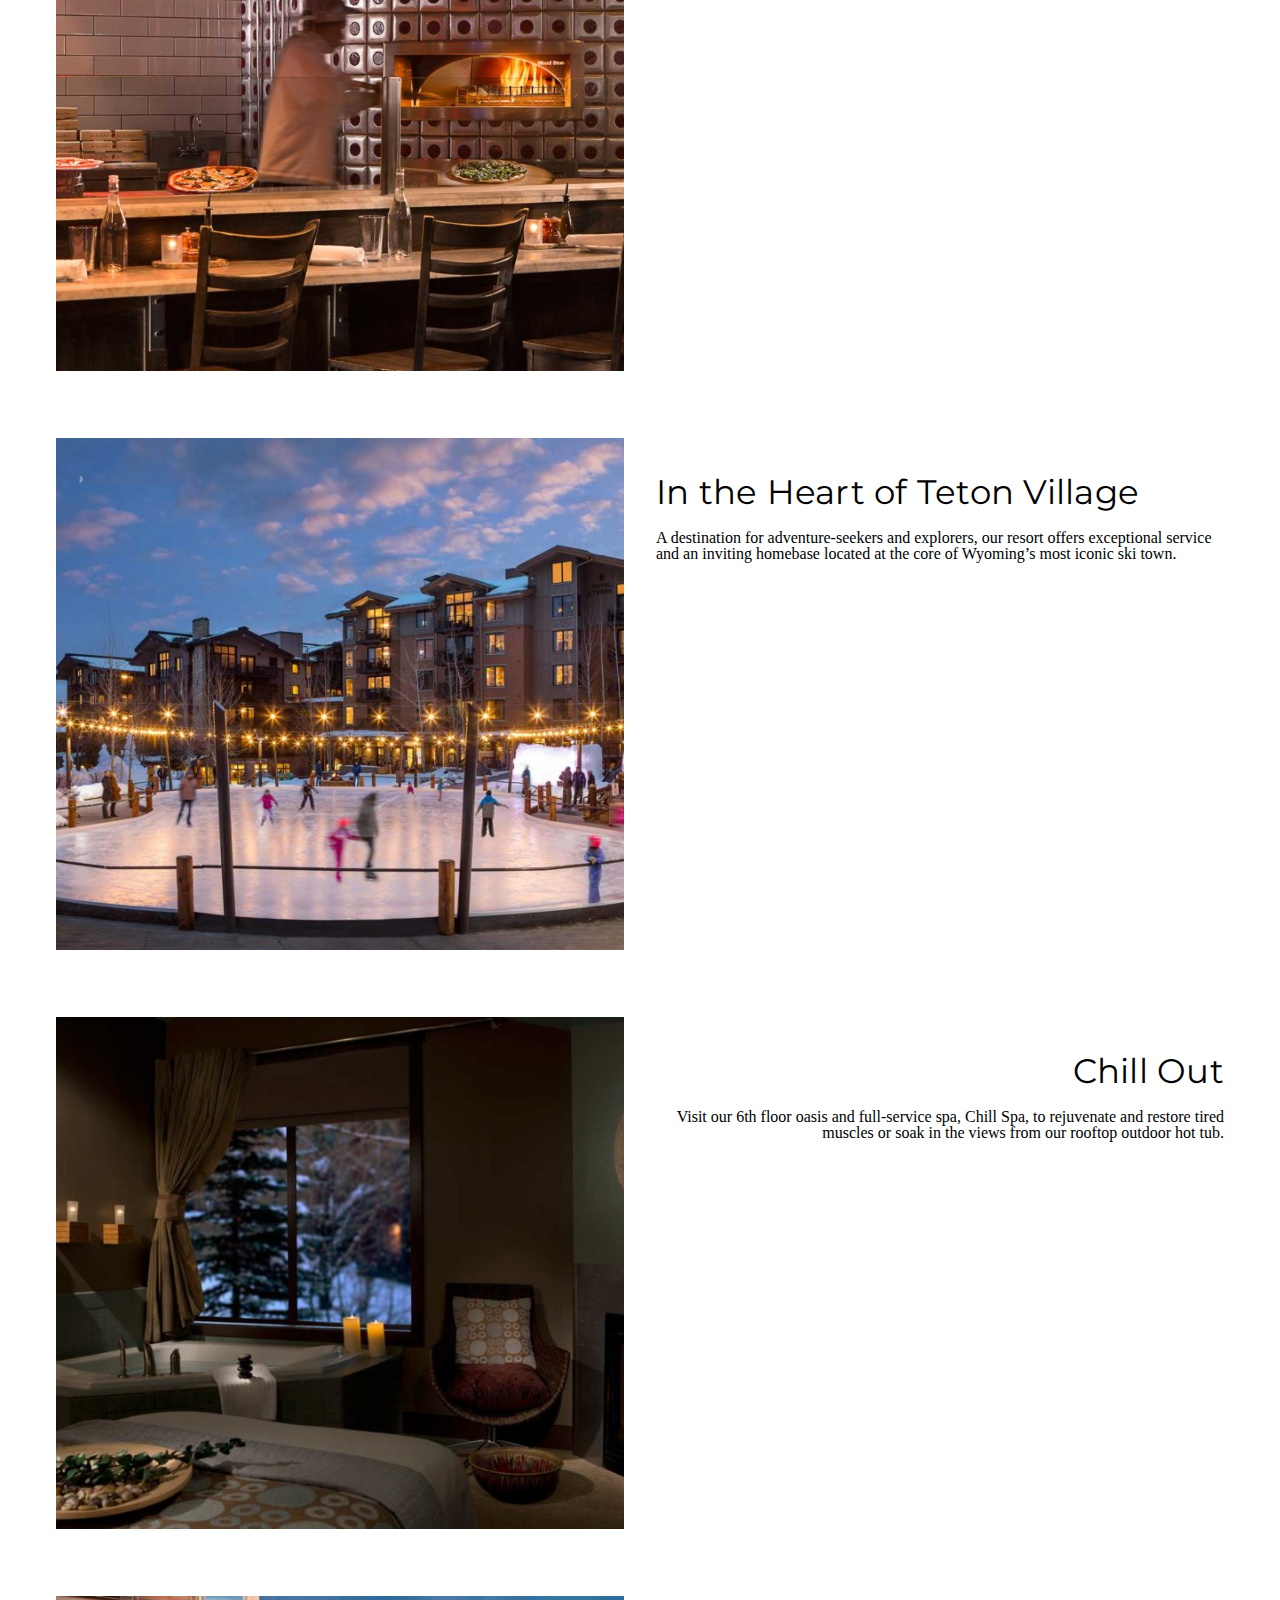
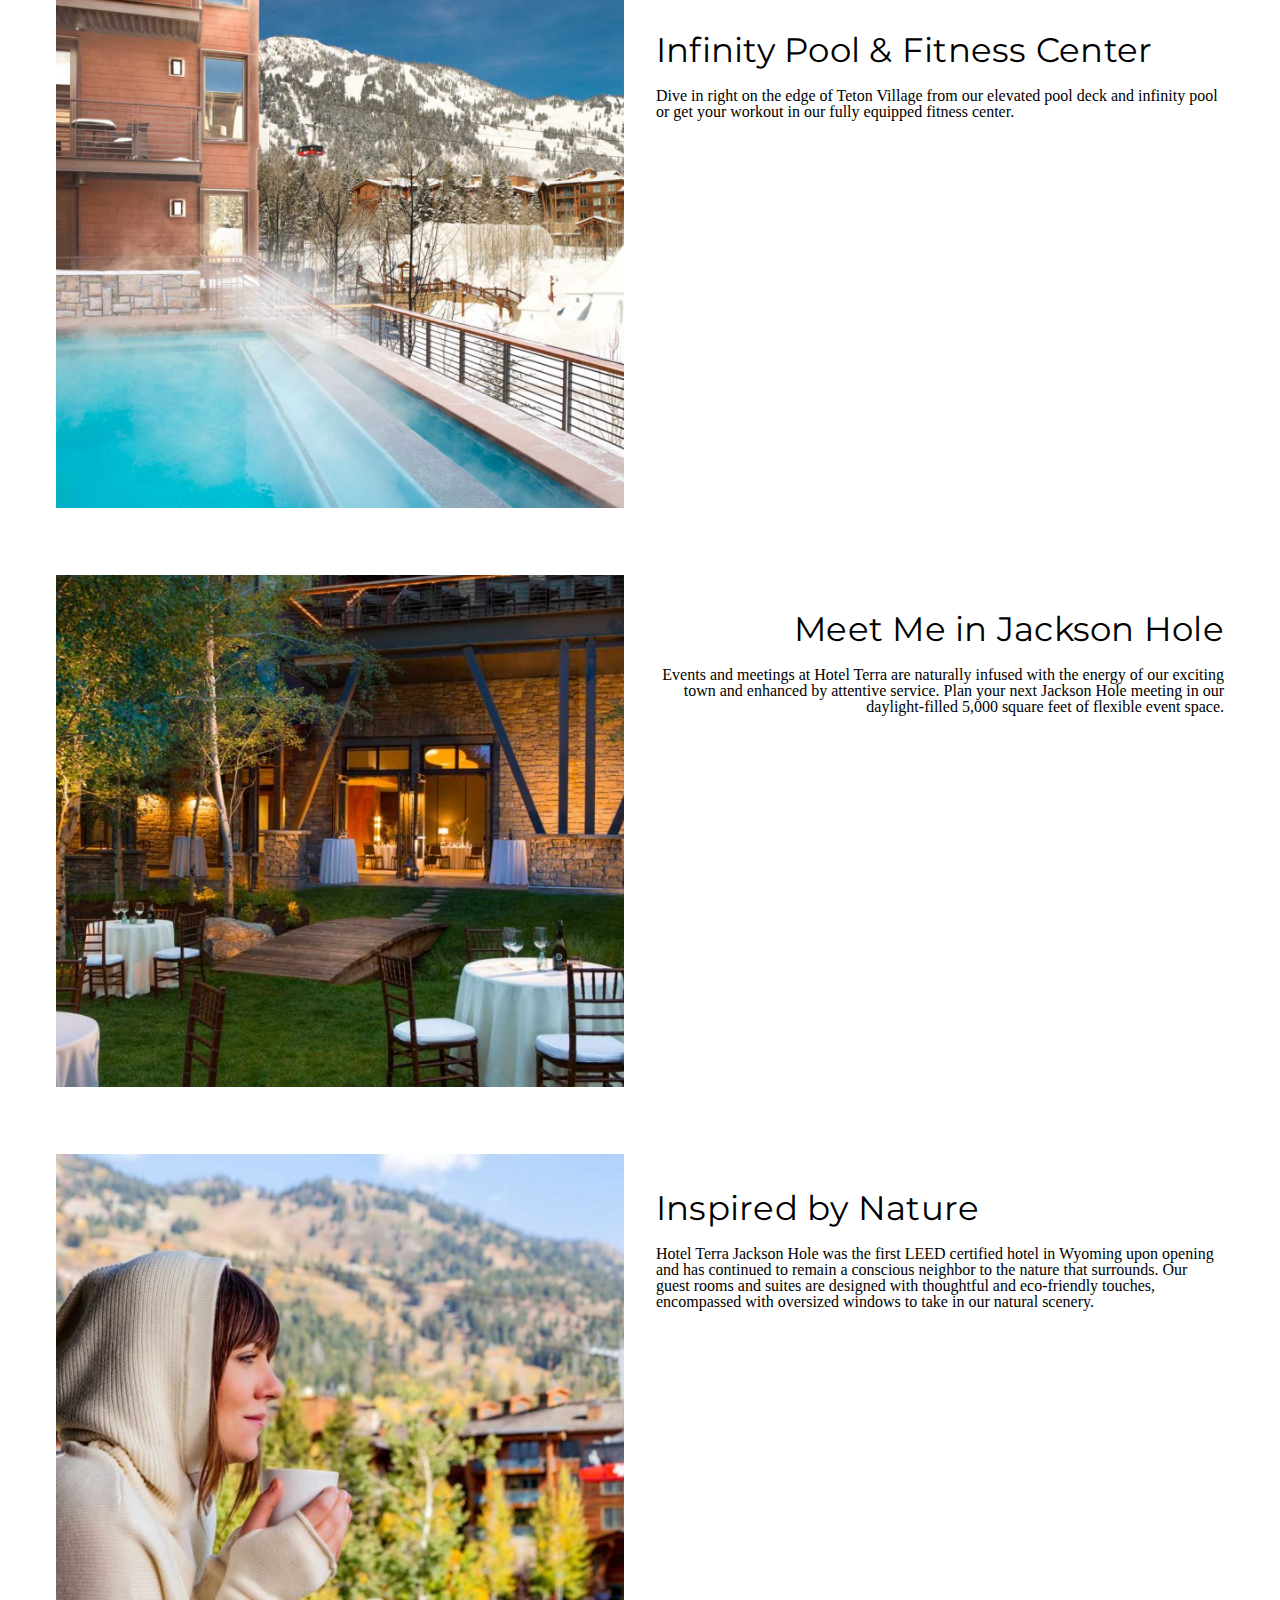
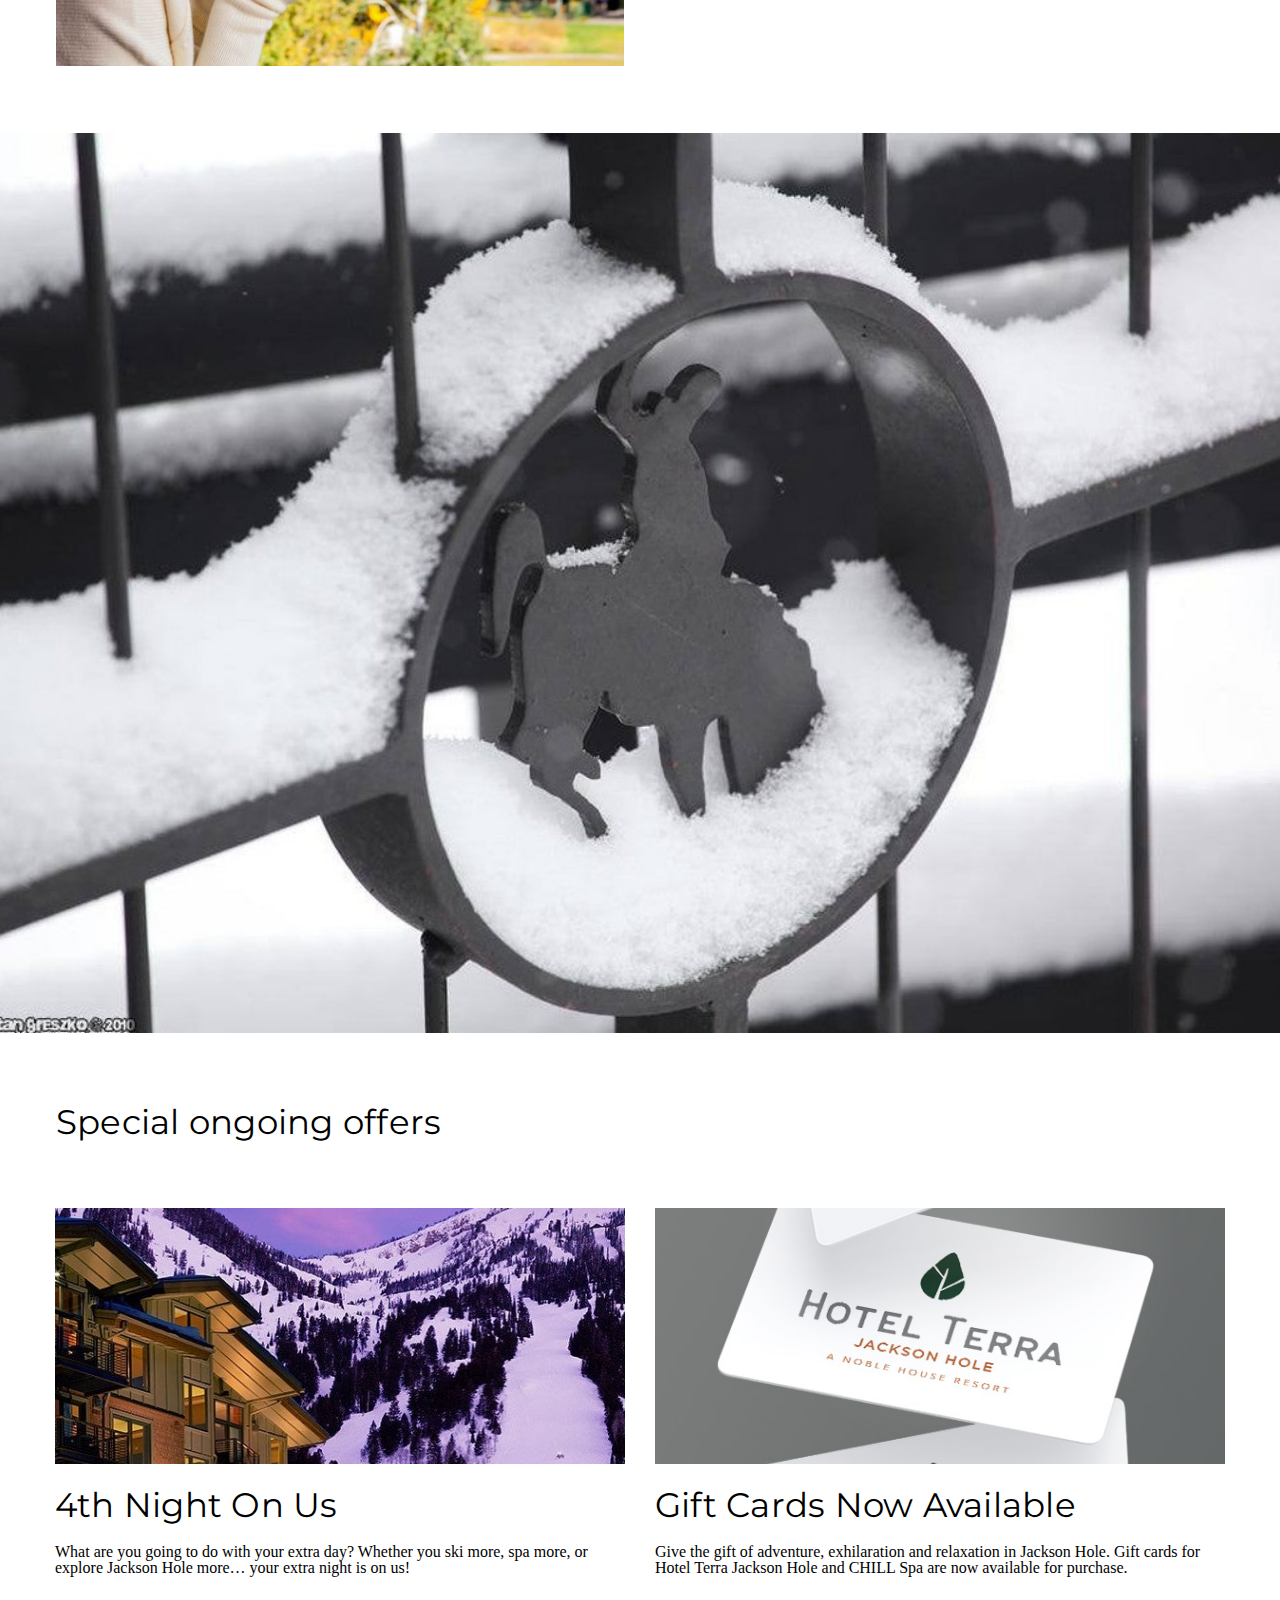
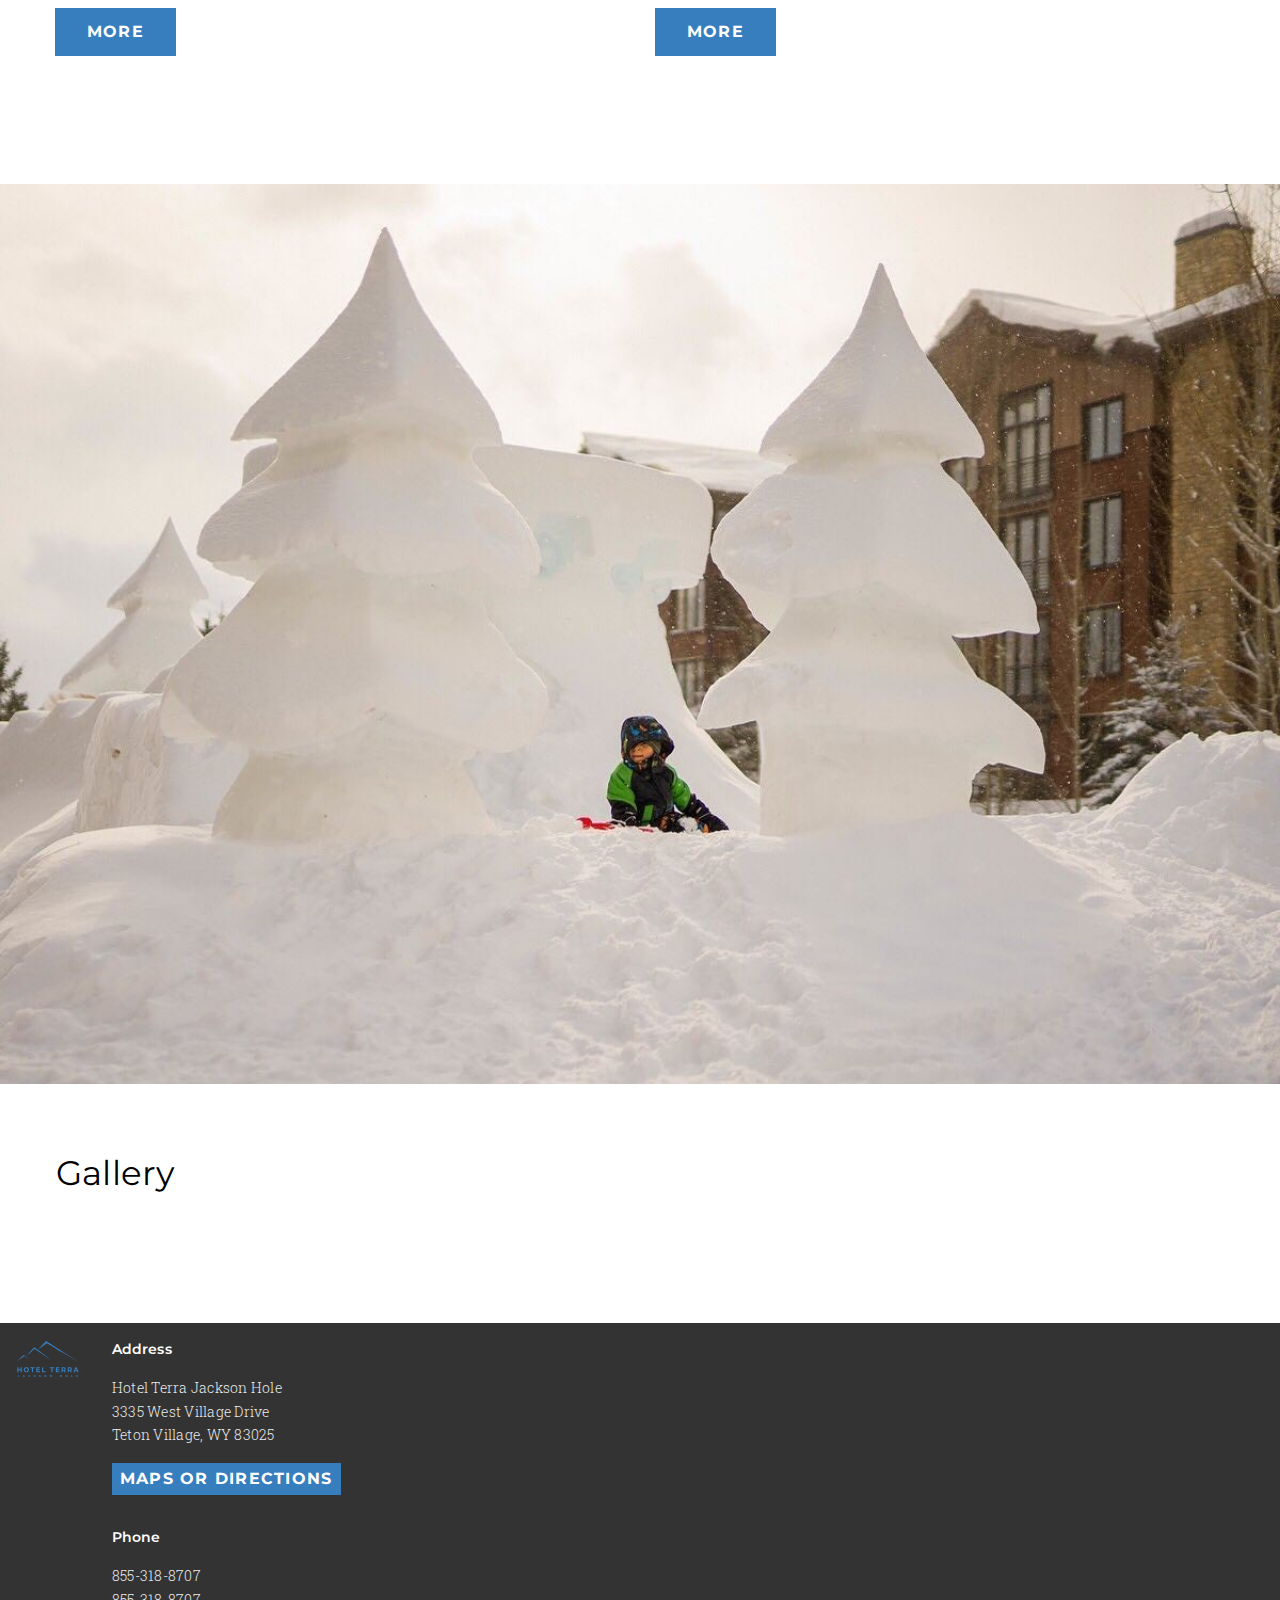
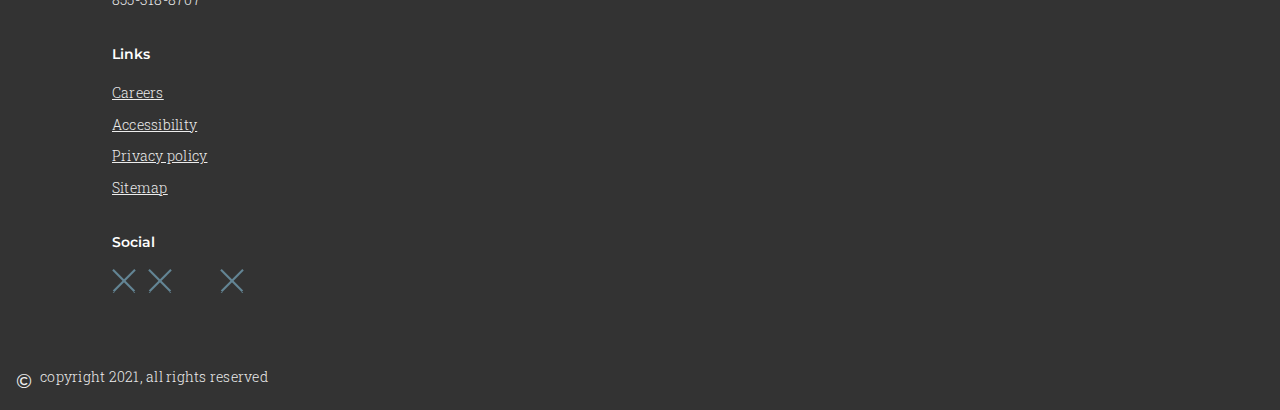
==== commit 38540a53: "basic UI done for home and componenets" ====
--- a/index.html
+++ b/index.html
@@ -7,6 +7,529 @@
 		<title>Title</title>
 	</head>
 	<body>
+		<header class="l-header">
+			<video class="l-header__video" src=""></video>
+
+			<nav class="m-nav-desktop">
+				<div class="m-nav-desktop__container">
+					<div class="m-nav-desktop__content">
+						<i class="m-nav-desktop__logo"></i>
+						<ul class="m-nav-desktop__list">
+							<li class="m-nav-desktop__list-item">
+								<a href="" class="m-nav-desktop__anchor"
+									>Resorts</a
+								>
+							</li>
+							<li class="m-nav-desktop__list-item">
+								<a href="" class="m-nav-desktop__anchor"
+									>Activities</a
+								>
+							</li>
+							<li class="m-nav-desktop__list-item">
+								<a href="" class="m-nav-desktop__anchor"
+									>Rooms</a
+								>
+							</li>
+							<li class="m-nav-desktop__list-item">
+								<a href="" class="m-nav-desktop__anchor"
+									>Reservation</a
+								>
+							</li>
+							<li class="m-nav-desktop__list-item">
+								<a href="" class="m-nav-desktop__anchor"
+									>About us</a
+								>
+							</li>
+							<li class="m-nav-desktop__list-item">
+								<a href="" class="m-nav-desktop__anchor"
+									>Contact us</a
+								>
+							</li>
+							<li
+								class="m-nav-desktop__list-item u-margin-right-0"
+							>
+								<a
+									href="#"
+									class="c-button m-nav-desktop__anchor"
+									>Book now</a
+								>
+							</li>
+						</ul>
+					</div>
+				</div>
+			</nav>
+
+			<nav class="m-nav-mobile">
+				<i class="m-nav-mobile__logo"></i>
+				<button id="j-hamburger" class="m-nav-mobile__hamburger">
+					<div class="m-nav-mobile__hamburger-piece-1"></div>
+					<div class="m-nav-mobile__hamburger-piece-2"></div>
+				</button>
+
+				<nav class="m-nav-mobile__panel m-nav-mobile__panel--hide">
+					<button
+						id="j-nav-cross"
+						class="m-nav-mobile__panel-cross-button"
+					>
+						<i class="m-nav-mobile__panel-cross-icon"></i>
+					</button>
+					<i class="m-nav-mobile__panel-logo"></i>
+					<ul class="m-nav-mobile__panel-list">
+						<li class="m-nav-mobile__panel-list-item">
+							<a href="" class="m-nav-mobile__anchor">Resorts</a>
+						</li>
+						<li class="m-nav-mobile__panel-list-item">
+							<a href="" class="m-nav-mobile__anchor"
+								>Activities</a
+							>
+						</li>
+						<li class="m-nav-mobile__panel-list-item">
+							<a href="" class="m-nav-mobile__anchor">Rooms</a>
+						</li>
+						<li class="m-nav-mobile__panel-list-item">
+							<a href="" class="m-nav-mobile__anchor"
+								>Reservation</a
+							>
+						</li>
+						<li class="m-nav-mobile__panel-list-item">
+							<a href="" class="m-nav-mobile__anchor">About us</a>
+						</li>
+						<li class="m-nav-mobile__panel-list-item">
+							<a href="" class="m-nav-mobile__anchor"
+								>Contact us</a
+							>
+						</li>
+						<li
+							class="m-nav-mobile__panel-list-item u-margin-bottom-0"
+						>
+							<a
+								href="#"
+								class="c-button m-nav-mobile__anchor m-nav-mobile__panel-button"
+								>Book now</a
+							>
+						</li>
+					</ul>
+				</nav>
+			</nav>
+
+			<div class="l-hero__container">
+				<div class="l-hero">
+					<i class="l-hero__logo"></i>
+					<h4 class="l-hero__text">Hotel Terra Jackson</h4>
+					<a class="l-hero__button c-button c-button--large" href="#"
+						>Book Now</a
+					>
+				</div>
+			</div>
+		</header>
+
+		<main class="l-main">
+			<section class="m-main-section">
+				<div class="m-main-section__container">
+					<h5 class="m-main-section__title">Our Achievements</h5>
+
+					<div class="m-main-section__content">
+						<div class="l-achievements">
+							<div class="l-achievements__row">
+								<div class="l-achievements__col-img">
+									<img
+										src="./assets/images/home/award.png"
+										alt=""
+										class="l-achievements__img"
+									/>
+								</div>
+								<div class="l-achievements__col-text">
+									<p class="l-achievements__text">
+										Hotel Terra, rated as Jackson Hole’s #1
+										resort in the 2020 Condé Nast Traveler
+										Readers’ Choice Awards, is a modern
+										boutique ski hotel located at the base
+										of one of the world’s most iconic ski
+										destinations. Indulge in upscale
+										amenities and breathtaking mountain
+										scenery where indoor elegance combines
+										with outdoor adventure.
+									</p>
+								</div>
+							</div>
+						</div>
+					</div>
+				</div>
+			</section>
+
+			<img
+				src="./assets/images/home/gallery-14.jpg"
+				alt="snowfall on trees"
+				class="l-main__img"
+			/>
+
+			<section class="m-main-section">
+				<div class="m-main-section__container">
+					<h5 class="m-main-section__title">
+						Enjoy with your loved ones
+					</h5>
+
+					<div class="m-main-section__content">
+						<div class="l-feature-card-wrapper">
+							<div class="c-feature-card">
+								<div class="c-feature-card__row">
+									<div class="c-feature-card__col-text">
+										<h4 class="c-feature-card__title">
+											Getting Lift Tickets with Your Stay
+										</h4>
+										<p class="c-feature-card__description">
+											This winter you MUST pre-purchase
+											your lift tickets prior to arrival.
+											As a preferred lodging partner with
+											Jackson Hole Mountain Resort, we may
+											have access to pre-purchase guest
+											lift tickets in advance for dates
+											that appear sold out on the resort’s
+											calendar. Book your slopeside stay
+											today.
+										</p>
+									</div>
+									<div class="c-feature-card__col-img">
+										<img
+											src="./assets/images/home/Skiing-01-horz-768x576.jpg"
+											alt="a person skiing"
+											class="c-feature-card__img"
+										/>
+									</div>
+								</div>
+							</div>
+						</div>
+
+						<div class="l-feature-card-wrapper">
+							<div class="c-feature-card c-feature-card--right">
+								<div class="c-feature-card__row">
+									<div class="c-feature-card__col-text">
+										<h4 class="c-feature-card__title">
+											Dine With Us
+										</h4>
+										<p class="c-feature-card__description">
+											Our two onsite dining outposts and
+											locally beloved restaurants, Il
+											Villaggio Osteria and Bar Enoteca,
+											are the perfect choice for fine
+											Italian dining or an afternoon
+											après.
+										</p>
+									</div>
+									<div class="c-feature-card__col-img">
+										<img
+											src="./assets/images/home/pizza-oven-vert-768x1024.jpg"
+											alt="chef cooking"
+											class="c-feature-card__img"
+										/>
+									</div>
+								</div>
+							</div>
+						</div>
+
+						<div class="l-feature-card-wrapper">
+							<div class="c-feature-card">
+								<div class="c-feature-card__row">
+									<div class="c-feature-card__col-text">
+										<h4 class="c-feature-card__title">
+											In the Heart of Teton Village
+										</h4>
+										<p class="c-feature-card__description">
+											A destination for adventure-seekers
+											and explorers, our resort offers
+											exceptional service and an inviting
+											homebase located at the core of
+											Wyoming’s most iconic ski town.
+										</p>
+									</div>
+									<div class="c-feature-card__col-img">
+										<img
+											src="./assets/images/home/ice-rink-horz-768x576.jpg"
+											alt="skiing in playground"
+											class="c-feature-card__img"
+										/>
+									</div>
+								</div>
+							</div>
+						</div>
+
+						<div class="l-feature-card-wrapper">
+							<div class="c-feature-card c-feature-card--right">
+								<div class="c-feature-card__row">
+									<div class="c-feature-card__col-text">
+										<h4 class="c-feature-card__title">
+											Chill Out
+										</h4>
+										<p class="c-feature-card__description">
+											Visit our 6th floor oasis and
+											full-service spa, Chill Spa, to
+											rejuvenate and restore tired muscles
+											or soak in the views from our
+											rooftop outdoor hot tub.
+										</p>
+									</div>
+									<div class="c-feature-card__col-img">
+										<img
+											src="./assets/images/home/Spa-Treatment-Room-horz-768x576.jpg"
+											alt="chef cooking"
+											class="c-feature-card__img"
+										/>
+									</div>
+								</div>
+							</div>
+						</div>
+
+						<div class="l-feature-card-wrapper">
+							<div class="c-feature-card">
+								<div class="c-feature-card__row">
+									<div class="c-feature-card__col-text">
+										<h4 class="c-feature-card__title">
+											Infinity Pool & Fitness Center
+										</h4>
+										<p class="c-feature-card__description">
+											Dive in right on the edge of Teton
+											Village from our elevated pool deck
+											and infinity pool or get your
+											workout in our fully equipped
+											fitness center.
+										</p>
+									</div>
+									<div class="c-feature-card__col-img">
+										<img
+											src="./assets/images/home/pool-4-horz-768x576.jpg"
+											alt="skiing in playground"
+											class="c-feature-card__img"
+										/>
+									</div>
+								</div>
+							</div>
+						</div>
+						<div class="l-feature-card-wrapper">
+							<div class="c-feature-card c-feature-card--right">
+								<div class="c-feature-card__row">
+									<div class="c-feature-card__col-text">
+										<h4 class="c-feature-card__title">
+											Meet Me in Jackson Hole
+										</h4>
+										<p class="c-feature-card__description">
+											Events and meetings at Hotel Terra
+											are naturally infused with the
+											energy of our exciting town and
+											enhanced by attentive service. Plan
+											your next Jackson Hole meeting in
+											our daylight-filled 5,000 square
+											feet of flexible event space.
+										</p>
+									</div>
+									<div class="c-feature-card__col-img">
+										<img
+											src="./assets/images/home/patio-dining-horz-768x576.jpg"
+											alt="skiing in playground"
+											class="c-feature-card__img"
+										/>
+									</div>
+								</div>
+							</div>
+						</div>
+						<div class="l-feature-card-wrapper u-margin-bottom-0">
+							<div class="c-feature-card">
+								<div class="c-feature-card__row">
+									<div class="c-feature-card__col-text">
+										<h4 class="c-feature-card__title">
+											Inspired by Nature
+										</h4>
+										<p class="c-feature-card__description">
+											Hotel Terra Jackson Hole was the
+											first LEED certified hotel in
+											Wyoming upon opening and has
+											continued to remain a conscious
+											neighbor to the nature that
+											surrounds. Our guest rooms and
+											suites are designed with thoughtful
+											and eco-friendly touches,
+											encompassed with oversized windows
+											to take in our natural scenery.
+										</p>
+									</div>
+									<div class="c-feature-card__col-img">
+										<img
+											src="./assets/images/home/Balcony-Tram-View-horz-768x576.jpg"
+											alt="skiing in playground"
+											class="c-feature-card__img"
+										/>
+									</div>
+								</div>
+							</div>
+						</div>
+					</div>
+				</div>
+			</section>
+
+			<img
+				src="./assets/images/home/sign of man on bull.jpg"
+				alt="man riding on a bull sign"
+				class="l-main__img"
+			/>
+
+			<section class="m-main-section">
+				<div class="m-main-section__container">
+					<h5 class="m-main-section__title">
+						Special ongoing offers
+					</h5>
+					<div class="m-main-section__content">
+						<div class="m-offer-section">
+							<div class="m-offer-section__row">
+								<div class="m-offer-section__col">
+									<div class="c-offer">
+										<img
+											src="./assets/images/offers/gallery-27.jpg"
+											alt="hotel view at evening"
+											class="c-offer__img"
+										/>
+										<h4 class="c-offer__title">
+											4th Night On Us
+										</h4>
+										<p class="c-offer__description">
+											What are you going to do with your
+											extra day? Whether you ski more, spa
+											more, or explore Jackson Hole more…
+											your extra night is on us!
+										</p>
+										<a
+											href="#"
+											class="c-offer__button c-button c-button--large"
+											>More</a
+										>
+									</div>
+								</div>
+
+								<div
+									class="m-offer-section__col u-margin-bottom-0"
+								>
+									<div class="c-offer">
+										<img
+											src="./assets/images/offers/gift-dd.jpg"
+											alt="hotel view at evening"
+											class="c-offer__img"
+										/>
+										<h4 class="c-offer__title">
+											Gift Cards Now Available
+										</h4>
+										<p class="c-offer__description">
+											Give the gift of adventure,
+											exhilaration and relaxation in
+											Jackson Hole. Gift cards for Hotel
+											Terra Jackson Hole and CHILL Spa are
+											now available for purchase.
+										</p>
+										<a
+											href="#"
+											class="c-offer__button c-button c-button--large"
+											>More</a
+										>
+									</div>
+								</div>
+							</div>
+						</div>
+					</div>
+				</div>
+			</section>
+
+			<img
+				src="./assets/images/home/gallery-11.jpg"
+				alt="kid in snow"
+				class="l-main__img"
+			/>
+
+			<section class="m-main-section">
+				<div class="m-main-section__container">
+					<div class="m-main-section__title">Gallery</div>
+					<div class="m-main-section__content">
+						<div gallery></div>
+					</div>
+				</div>
+			</section>
+		</main>
+
+		<footer class="l-footer">
+			<div class="l-footer__container">
+				<div class="l-footer__content">
+					<i class="l-footer__logo"></i>
+					<div class="l-footer__sections">
+						<div class="l-footer__address">
+							<p class="l-footer__subtitle">Address</p>
+							<div class="l-footer__address-lines">
+								<p class="l-footer__address-line">
+									Hotel Terra Jackson Hole
+								</p>
+								<p class="l-footer__address-line">
+									3335 West Village Drive
+								</p>
+								<p class="l-footer__address-line">
+									Teton Village, WY 83025
+								</p>
+							</div>
+							<a href="" class="l-footer__button c-button"
+								>Maps or directions</a
+							>
+						</div>
+
+						<div class="l-footer__phone">
+							<p class="l-footer__subtitle">Phone</p>
+							<p class="l-footer__number">855-318-8707</p>
+							<p class="l-footer__number">855-318-8707</p>
+						</div>
+
+						<div class="l-footer__links">
+							<p class="l-footer__subtitle">Links</p>
+							<ul class="l-footer__links-list">
+								<li class="l-footer__list-link">
+									<a href="#" class="l-footer__anchor"
+										>Careers</a
+									>
+								</li>
+								<li class="l-footer__list-link">
+									<a href="#" class="l-footer__anchor">
+										Accessibility
+									</a>
+								</li>
+								<li class="l-footer__list-link">
+									<a href="#" class="l-footer__anchor">
+										Privacy policy
+									</a>
+								</li>
+								<li class="l-footer__list-link">
+									<a href="#" class="l-footer__anchor">
+										Sitemap
+									</a>
+								</li>
+							</ul>
+						</div>
+
+						<div class="l-footer__social">
+							<p class="l-footer__subtitle">Social</p>
+							<i
+								class="l-footer__social-icon l-footer__social-icon--facebook"
+							></i>
+							<i
+								class="l-footer__social-icon l-footer__social-icon--twitter"
+							></i>
+							<i
+								class="l-footer__social-icon l-footer__social-icon--google_plus"
+							></i>
+							<i
+								class="l-footer__social-icon l-footer__social-icon--instagram"
+							></i>
+						</div>
+					</div>
+				</div>
+				<p class="l-footer__copyright">
+					<span class="l-footer__copyright-symbol">&#169;</span>
+					copyright 2021, all rights reserved
+				</p>
+			</div>
+		</footer>
+
 		<script src="./assets/js/scripts/main.js"></script>
 	</body>
 </html>
--- a/assets/css/main.min.css
+++ b/assets/css/main.min.css
@@ -3,4 +3,4 @@
  * Copyright 2011-2018 The Bootstrap Authors
  * Copyright 2011-2018 Twitter, Inc.
  * Licensed under MIT (https://github.com/twbs/bootstrap/blob/master/LICENSE)
- */@-ms-viewport{width:device-width}html{-webkit-box-sizing:border-box;box-sizing:border-box;-ms-overflow-style:scrollbar}*,*::before,*::after{-webkit-box-sizing:inherit;box-sizing:inherit}.container{width:100%;padding-right:15px;padding-left:15px;margin-right:auto;margin-left:auto}@media (min-width: 576px){.container{max-width:540px}}@media (min-width: 768px){.container{max-width:720px}}@media (min-width: 992px){.container{max-width:960px}}@media (min-width: 1200px){.container{max-width:1140px}}.container-fluid{width:100%;padding-right:15px;padding-left:15px;margin-right:auto;margin-left:auto}.row{display:-webkit-box;display:-ms-flexbox;display:flex;-ms-flex-wrap:wrap;flex-wrap:wrap;margin-right:-15px;margin-left:-15px}.no-gutters{margin-right:0;margin-left:0}.no-gutters>.col,.no-gutters>[class*='col-']{padding-right:0;padding-left:0}.col-1,.col-2,.col-3,.col-4,.col-5,.col-6,.col-7,.col-8,.col-9,.col-10,.col-11,.col-12,.col,.col-auto,.col-sm-1,.col-sm-2,.col-sm-3,.col-sm-4,.col-sm-5,.col-sm-6,.col-sm-7,.col-sm-8,.col-sm-9,.col-sm-10,.col-sm-11,.col-sm-12,.col-sm,.col-sm-auto,.col-md-1,.col-md-2,.col-md-3,.col-md-4,.col-md-5,.col-md-6,.col-md-7,.col-md-8,.col-md-9,.col-md-10,.col-md-11,.col-md-12,.col-md,.col-md-auto,.col-lg-1,.col-lg-2,.col-lg-3,.col-lg-4,.col-lg-5,.col-lg-6,.col-lg-7,.col-lg-8,.col-lg-9,.col-lg-10,.col-lg-11,.col-lg-12,.col-lg,.col-lg-auto,.col-xl-1,.col-xl-2,.col-xl-3,.col-xl-4,.col-xl-5,.col-xl-6,.col-xl-7,.col-xl-8,.col-xl-9,.col-xl-10,.col-xl-11,.col-xl-12,.col-xl,.col-xl-auto{position:relative;width:100%;min-height:1px;padding-right:15px;padding-left:15px}.col{-ms-flex-preferred-size:0;flex-basis:0;-webkit-box-flex:1;-ms-flex-positive:1;flex-grow:1;max-width:100%}.col-auto{-webkit-box-flex:0;-ms-flex:0 0 auto;flex:0 0 auto;width:auto;max-width:none}.col-1{-webkit-box-flex:0;-ms-flex:0 0 8.333333%;flex:0 0 8.333333%;max-width:8.333333%}.col-2{-webkit-box-flex:0;-ms-flex:0 0 16.666667%;flex:0 0 16.666667%;max-width:16.666667%}.col-3{-webkit-box-flex:0;-ms-flex:0 0 25%;flex:0 0 25%;max-width:25%}.col-4{-webkit-box-flex:0;-ms-flex:0 0 33.333333%;flex:0 0 33.333333%;max-width:33.333333%}.col-5{-webkit-box-flex:0;-ms-flex:0 0 41.666667%;flex:0 0 41.666667%;max-width:41.666667%}.col-6{-webkit-box-flex:0;-ms-flex:0 0 50%;flex:0 0 50%;max-width:50%}.col-7{-webkit-box-flex:0;-ms-flex:0 0 58.333333%;flex:0 0 58.333333%;max-width:58.333333%}.col-8{-webkit-box-flex:0;-ms-flex:0 0 66.666667%;flex:0 0 66.666667%;max-width:66.666667%}.col-9{-webkit-box-flex:0;-ms-flex:0 0 75%;flex:0 0 75%;max-width:75%}.col-10{-webkit-box-flex:0;-ms-flex:0 0 83.333333%;flex:0 0 83.333333%;max-width:83.333333%}.col-11{-webkit-box-flex:0;-ms-flex:0 0 91.666667%;flex:0 0 91.666667%;max-width:91.666667%}.col-12{-webkit-box-flex:0;-ms-flex:0 0 100%;flex:0 0 100%;max-width:100%}.order-first{-webkit-box-ordinal-group:0;-ms-flex-order:-1;order:-1}.order-last{-webkit-box-ordinal-group:14;-ms-flex-order:13;order:13}.order-0{-webkit-box-ordinal-group:1;-ms-flex-order:0;order:0}.order-1{-webkit-box-ordinal-group:2;-ms-flex-order:1;order:1}.order-2{-webkit-box-ordinal-group:3;-ms-flex-order:2;order:2}.order-3{-webkit-box-ordinal-group:4;-ms-flex-order:3;order:3}.order-4{-webkit-box-ordinal-group:5;-ms-flex-order:4;order:4}.order-5{-webkit-box-ordinal-group:6;-ms-flex-order:5;order:5}.order-6{-webkit-box-ordinal-group:7;-ms-flex-order:6;order:6}.order-7{-webkit-box-ordinal-group:8;-ms-flex-order:7;order:7}.order-8{-webkit-box-ordinal-group:9;-ms-flex-order:8;order:8}.order-9{-webkit-box-ordinal-group:10;-ms-flex-order:9;order:9}.order-10{-webkit-box-ordinal-group:11;-ms-flex-order:10;order:10}.order-11{-webkit-box-ordinal-group:12;-ms-flex-order:11;order:11}.order-12{-webkit-box-ordinal-group:13;-ms-flex-order:12;order:12}.offset-1{margin-left:8.333333%}.offset-2{margin-left:16.666667%}.offset-3{margin-left:25%}.offset-4{margin-left:33.333333%}.offset-5{margin-left:41.666667%}.offset-6{margin-left:50%}.offset-7{margin-left:58.333333%}.offset-8{margin-left:66.666667%}.offset-9{margin-left:75%}.offset-10{margin-left:83.333333%}.offset-11{margin-left:91.666667%}@media (min-width: 576px){.col-sm{-ms-flex-preferred-size:0;flex-basis:0;-webkit-box-flex:1;-ms-flex-positive:1;flex-grow:1;max-width:100%}.col-sm-auto{-webkit-box-flex:0;-ms-flex:0 0 auto;flex:0 0 auto;width:auto;max-width:none}.col-sm-1{-webkit-box-flex:0;-ms-flex:0 0 8.333333%;flex:0 0 8.333333%;max-width:8.333333%}.col-sm-2{-webkit-box-flex:0;-ms-flex:0 0 16.666667%;flex:0 0 16.666667%;max-width:16.666667%}.col-sm-3{-webkit-box-flex:0;-ms-flex:0 0 25%;flex:0 0 25%;max-width:25%}.col-sm-4{-webkit-box-flex:0;-ms-flex:0 0 33.333333%;flex:0 0 33.333333%;max-width:33.333333%}.col-sm-5{-webkit-box-flex:0;-ms-flex:0 0 41.666667%;flex:0 0 41.666667%;max-width:41.666667%}.col-sm-6{-webkit-box-flex:0;-ms-flex:0 0 50%;flex:0 0 50%;max-width:50%}.col-sm-7{-webkit-box-flex:0;-ms-flex:0 0 58.333333%;flex:0 0 58.333333%;max-width:58.333333%}.col-sm-8{-webkit-box-flex:0;-ms-flex:0 0 66.666667%;flex:0 0 66.666667%;max-width:66.666667%}.col-sm-9{-webkit-box-flex:0;-ms-flex:0 0 75%;flex:0 0 75%;max-width:75%}.col-sm-10{-webkit-box-flex:0;-ms-flex:0 0 83.333333%;flex:0 0 83.333333%;max-width:83.333333%}.col-sm-11{-webkit-box-flex:0;-ms-flex:0 0 91.666667%;flex:0 0 91.666667%;max-width:91.666667%}.col-sm-12{-webkit-box-flex:0;-ms-flex:0 0 100%;flex:0 0 100%;max-width:100%}.order-sm-first{-webkit-box-ordinal-group:0;-ms-flex-order:-1;order:-1}.order-sm-last{-webkit-box-ordinal-group:14;-ms-flex-order:13;order:13}.order-sm-0{-webkit-box-ordinal-group:1;-ms-flex-order:0;order:0}.order-sm-1{-webkit-box-ordinal-group:2;-ms-flex-order:1;order:1}.order-sm-2{-webkit-box-ordinal-group:3;-ms-flex-order:2;order:2}.order-sm-3{-webkit-box-ordinal-group:4;-ms-flex-order:3;order:3}.order-sm-4{-webkit-box-ordinal-group:5;-ms-flex-order:4;order:4}.order-sm-5{-webkit-box-ordinal-group:6;-ms-flex-order:5;order:5}.order-sm-6{-webkit-box-ordinal-group:7;-ms-flex-order:6;order:6}.order-sm-7{-webkit-box-ordinal-group:8;-ms-flex-order:7;order:7}.order-sm-8{-webkit-box-ordinal-group:9;-ms-flex-order:8;order:8}.order-sm-9{-webkit-box-ordinal-group:10;-ms-flex-order:9;order:9}.order-sm-10{-webkit-box-ordinal-group:11;-ms-flex-order:10;order:10}.order-sm-11{-webkit-box-ordinal-group:12;-ms-flex-order:11;order:11}.order-sm-12{-webkit-box-ordinal-group:13;-ms-flex-order:12;order:12}.offset-sm-0{margin-left:0}.offset-sm-1{margin-left:8.333333%}.offset-sm-2{margin-left:16.666667%}.offset-sm-3{margin-left:25%}.offset-sm-4{margin-left:33.333333%}.offset-sm-5{margin-left:41.666667%}.offset-sm-6{margin-left:50%}.offset-sm-7{margin-left:58.333333%}.offset-sm-8{margin-left:66.666667%}.offset-sm-9{margin-left:75%}.offset-sm-10{margin-left:83.333333%}.offset-sm-11{margin-left:91.666667%}}@media (min-width: 768px){.col-md{-ms-flex-preferred-size:0;flex-basis:0;-webkit-box-flex:1;-ms-flex-positive:1;flex-grow:1;max-width:100%}.col-md-auto{-webkit-box-flex:0;-ms-flex:0 0 auto;flex:0 0 auto;width:auto;max-width:none}.col-md-1{-webkit-box-flex:0;-ms-flex:0 0 8.333333%;flex:0 0 8.333333%;max-width:8.333333%}.col-md-2{-webkit-box-flex:0;-ms-flex:0 0 16.666667%;flex:0 0 16.666667%;max-width:16.666667%}.col-md-3{-webkit-box-flex:0;-ms-flex:0 0 25%;flex:0 0 25%;max-width:25%}.col-md-4{-webkit-box-flex:0;-ms-flex:0 0 33.333333%;flex:0 0 33.333333%;max-width:33.333333%}.col-md-5{-webkit-box-flex:0;-ms-flex:0 0 41.666667%;flex:0 0 41.666667%;max-width:41.666667%}.col-md-6{-webkit-box-flex:0;-ms-flex:0 0 50%;flex:0 0 50%;max-width:50%}.col-md-7{-webkit-box-flex:0;-ms-flex:0 0 58.333333%;flex:0 0 58.333333%;max-width:58.333333%}.col-md-8{-webkit-box-flex:0;-ms-flex:0 0 66.666667%;flex:0 0 66.666667%;max-width:66.666667%}.col-md-9{-webkit-box-flex:0;-ms-flex:0 0 75%;flex:0 0 75%;max-width:75%}.col-md-10{-webkit-box-flex:0;-ms-flex:0 0 83.333333%;flex:0 0 83.333333%;max-width:83.333333%}.col-md-11{-webkit-box-flex:0;-ms-flex:0 0 91.666667%;flex:0 0 91.666667%;max-width:91.666667%}.col-md-12{-webkit-box-flex:0;-ms-flex:0 0 100%;flex:0 0 100%;max-width:100%}.order-md-first{-webkit-box-ordinal-group:0;-ms-flex-order:-1;order:-1}.order-md-last{-webkit-box-ordinal-group:14;-ms-flex-order:13;order:13}.order-md-0{-webkit-box-ordinal-group:1;-ms-flex-order:0;order:0}.order-md-1{-webkit-box-ordinal-group:2;-ms-flex-order:1;order:1}.order-md-2{-webkit-box-ordinal-group:3;-ms-flex-order:2;order:2}.order-md-3{-webkit-box-ordinal-group:4;-ms-flex-order:3;order:3}.order-md-4{-webkit-box-ordinal-group:5;-ms-flex-order:4;order:4}.order-md-5{-webkit-box-ordinal-group:6;-ms-flex-order:5;order:5}.order-md-6{-webkit-box-ordinal-group:7;-ms-flex-order:6;order:6}.order-md-7{-webkit-box-ordinal-group:8;-ms-flex-order:7;order:7}.order-md-8{-webkit-box-ordinal-group:9;-ms-flex-order:8;order:8}.order-md-9{-webkit-box-ordinal-group:10;-ms-flex-order:9;order:9}.order-md-10{-webkit-box-ordinal-group:11;-ms-flex-order:10;order:10}.order-md-11{-webkit-box-ordinal-group:12;-ms-flex-order:11;order:11}.order-md-12{-webkit-box-ordinal-group:13;-ms-flex-order:12;order:12}.offset-md-0{margin-left:0}.offset-md-1{margin-left:8.333333%}.offset-md-2{margin-left:16.666667%}.offset-md-3{margin-left:25%}.offset-md-4{margin-left:33.333333%}.offset-md-5{margin-left:41.666667%}.offset-md-6{margin-left:50%}.offset-md-7{margin-left:58.333333%}.offset-md-8{margin-left:66.666667%}.offset-md-9{margin-left:75%}.offset-md-10{margin-left:83.333333%}.offset-md-11{margin-left:91.666667%}}@media (min-width: 992px){.col-lg{-ms-flex-preferred-size:0;flex-basis:0;-webkit-box-flex:1;-ms-flex-positive:1;flex-grow:1;max-width:100%}.col-lg-auto{-webkit-box-flex:0;-ms-flex:0 0 auto;flex:0 0 auto;width:auto;max-width:none}.col-lg-1{-webkit-box-flex:0;-ms-flex:0 0 8.333333%;flex:0 0 8.333333%;max-width:8.333333%}.col-lg-2{-webkit-box-flex:0;-ms-flex:0 0 16.666667%;flex:0 0 16.666667%;max-width:16.666667%}.col-lg-3{-webkit-box-flex:0;-ms-flex:0 0 25%;flex:0 0 25%;max-width:25%}.col-lg-4{-webkit-box-flex:0;-ms-flex:0 0 33.333333%;flex:0 0 33.333333%;max-width:33.333333%}.col-lg-5{-webkit-box-flex:0;-ms-flex:0 0 41.666667%;flex:0 0 41.666667%;max-width:41.666667%}.col-lg-6{-webkit-box-flex:0;-ms-flex:0 0 50%;flex:0 0 50%;max-width:50%}.col-lg-7{-webkit-box-flex:0;-ms-flex:0 0 58.333333%;flex:0 0 58.333333%;max-width:58.333333%}.col-lg-8{-webkit-box-flex:0;-ms-flex:0 0 66.666667%;flex:0 0 66.666667%;max-width:66.666667%}.col-lg-9{-webkit-box-flex:0;-ms-flex:0 0 75%;flex:0 0 75%;max-width:75%}.col-lg-10{-webkit-box-flex:0;-ms-flex:0 0 83.333333%;flex:0 0 83.333333%;max-width:83.333333%}.col-lg-11{-webkit-box-flex:0;-ms-flex:0 0 91.666667%;flex:0 0 91.666667%;max-width:91.666667%}.col-lg-12{-webkit-box-flex:0;-ms-flex:0 0 100%;flex:0 0 100%;max-width:100%}.order-lg-first{-webkit-box-ordinal-group:0;-ms-flex-order:-1;order:-1}.order-lg-last{-webkit-box-ordinal-group:14;-ms-flex-order:13;order:13}.order-lg-0{-webkit-box-ordinal-group:1;-ms-flex-order:0;order:0}.order-lg-1{-webkit-box-ordinal-group:2;-ms-flex-order:1;order:1}.order-lg-2{-webkit-box-ordinal-group:3;-ms-flex-order:2;order:2}.order-lg-3{-webkit-box-ordinal-group:4;-ms-flex-order:3;order:3}.order-lg-4{-webkit-box-ordinal-group:5;-ms-flex-order:4;order:4}.order-lg-5{-webkit-box-ordinal-group:6;-ms-flex-order:5;order:5}.order-lg-6{-webkit-box-ordinal-group:7;-ms-flex-order:6;order:6}.order-lg-7{-webkit-box-ordinal-group:8;-ms-flex-order:7;order:7}.order-lg-8{-webkit-box-ordinal-group:9;-ms-flex-order:8;order:8}.order-lg-9{-webkit-box-ordinal-group:10;-ms-flex-order:9;order:9}.order-lg-10{-webkit-box-ordinal-group:11;-ms-flex-order:10;order:10}.order-lg-11{-webkit-box-ordinal-group:12;-ms-flex-order:11;order:11}.order-lg-12{-webkit-box-ordinal-group:13;-ms-flex-order:12;order:12}.offset-lg-0{margin-left:0}.offset-lg-1{margin-left:8.333333%}.offset-lg-2{margin-left:16.666667%}.offset-lg-3{margin-left:25%}.offset-lg-4{margin-left:33.333333%}.offset-lg-5{margin-left:41.666667%}.offset-lg-6{margin-left:50%}.offset-lg-7{margin-left:58.333333%}.offset-lg-8{margin-left:66.666667%}.offset-lg-9{margin-left:75%}.offset-lg-10{margin-left:83.333333%}.offset-lg-11{margin-left:91.666667%}}@media (min-width: 1200px){.col-xl{-ms-flex-preferred-size:0;flex-basis:0;-webkit-box-flex:1;-ms-flex-positive:1;flex-grow:1;max-width:100%}.col-xl-auto{-webkit-box-flex:0;-ms-flex:0 0 auto;flex:0 0 auto;width:auto;max-width:none}.col-xl-1{-webkit-box-flex:0;-ms-flex:0 0 8.333333%;flex:0 0 8.333333%;max-width:8.333333%}.col-xl-2{-webkit-box-flex:0;-ms-flex:0 0 16.666667%;flex:0 0 16.666667%;max-width:16.666667%}.col-xl-3{-webkit-box-flex:0;-ms-flex:0 0 25%;flex:0 0 25%;max-width:25%}.col-xl-4{-webkit-box-flex:0;-ms-flex:0 0 33.333333%;flex:0 0 33.333333%;max-width:33.333333%}.col-xl-5{-webkit-box-flex:0;-ms-flex:0 0 41.666667%;flex:0 0 41.666667%;max-width:41.666667%}.col-xl-6{-webkit-box-flex:0;-ms-flex:0 0 50%;flex:0 0 50%;max-width:50%}.col-xl-7{-webkit-box-flex:0;-ms-flex:0 0 58.333333%;flex:0 0 58.333333%;max-width:58.333333%}.col-xl-8{-webkit-box-flex:0;-ms-flex:0 0 66.666667%;flex:0 0 66.666667%;max-width:66.666667%}.col-xl-9{-webkit-box-flex:0;-ms-flex:0 0 75%;flex:0 0 75%;max-width:75%}.col-xl-10{-webkit-box-flex:0;-ms-flex:0 0 83.333333%;flex:0 0 83.333333%;max-width:83.333333%}.col-xl-11{-webkit-box-flex:0;-ms-flex:0 0 91.666667%;flex:0 0 91.666667%;max-width:91.666667%}.col-xl-12{-webkit-box-flex:0;-ms-flex:0 0 100%;flex:0 0 100%;max-width:100%}.order-xl-first{-webkit-box-ordinal-group:0;-ms-flex-order:-1;order:-1}.order-xl-last{-webkit-box-ordinal-group:14;-ms-flex-order:13;order:13}.order-xl-0{-webkit-box-ordinal-group:1;-ms-flex-order:0;order:0}.order-xl-1{-webkit-box-ordinal-group:2;-ms-flex-order:1;order:1}.order-xl-2{-webkit-box-ordinal-group:3;-ms-flex-order:2;order:2}.order-xl-3{-webkit-box-ordinal-group:4;-ms-flex-order:3;order:3}.order-xl-4{-webkit-box-ordinal-group:5;-ms-flex-order:4;order:4}.order-xl-5{-webkit-box-ordinal-group:6;-ms-flex-order:5;order:5}.order-xl-6{-webkit-box-ordinal-group:7;-ms-flex-order:6;order:6}.order-xl-7{-webkit-box-ordinal-group:8;-ms-flex-order:7;order:7}.order-xl-8{-webkit-box-ordinal-group:9;-ms-flex-order:8;order:8}.order-xl-9{-webkit-box-ordinal-group:10;-ms-flex-order:9;order:9}.order-xl-10{-webkit-box-ordinal-group:11;-ms-flex-order:10;order:10}.order-xl-11{-webkit-box-ordinal-group:12;-ms-flex-order:11;order:11}.order-xl-12{-webkit-box-ordinal-group:13;-ms-flex-order:12;order:12}.offset-xl-0{margin-left:0}.offset-xl-1{margin-left:8.333333%}.offset-xl-2{margin-left:16.666667%}.offset-xl-3{margin-left:25%}.offset-xl-4{margin-left:33.333333%}.offset-xl-5{margin-left:41.666667%}.offset-xl-6{margin-left:50%}.offset-xl-7{margin-left:58.333333%}.offset-xl-8{margin-left:66.666667%}.offset-xl-9{margin-left:75%}.offset-xl-10{margin-left:83.333333%}.offset-xl-11{margin-left:91.666667%}}.d-none{display:none !important}.d-inline{display:inline !important}.d-inline-block{display:inline-block !important}.d-block{display:block !important}.d-table{display:table !important}.d-table-row{display:table-row !important}.d-table-cell{display:table-cell !important}.d-flex{display:-webkit-box !important;display:-ms-flexbox !important;display:flex !important}.d-inline-flex{display:-webkit-inline-box !important;display:-ms-inline-flexbox !important;display:inline-flex !important}@media (min-width: 576px){.d-sm-none{display:none !important}.d-sm-inline{display:inline !important}.d-sm-inline-block{display:inline-block !important}.d-sm-block{display:block !important}.d-sm-table{display:table !important}.d-sm-table-row{display:table-row !important}.d-sm-table-cell{display:table-cell !important}.d-sm-flex{display:-webkit-box !important;display:-ms-flexbox !important;display:flex !important}.d-sm-inline-flex{display:-webkit-inline-box !important;display:-ms-inline-flexbox !important;display:inline-flex !important}}@media (min-width: 768px){.d-md-none{display:none !important}.d-md-inline{display:inline !important}.d-md-inline-block{display:inline-block !important}.d-md-block{display:block !important}.d-md-table{display:table !important}.d-md-table-row{display:table-row !important}.d-md-table-cell{display:table-cell !important}.d-md-flex{display:-webkit-box !important;display:-ms-flexbox !important;display:flex !important}.d-md-inline-flex{display:-webkit-inline-box !important;display:-ms-inline-flexbox !important;display:inline-flex !important}}@media (min-width: 992px){.d-lg-none{display:none !important}.d-lg-inline{display:inline !important}.d-lg-inline-block{display:inline-block !important}.d-lg-block{display:block !important}.d-lg-table{display:table !important}.d-lg-table-row{display:table-row !important}.d-lg-table-cell{display:table-cell !important}.d-lg-flex{display:-webkit-box !important;display:-ms-flexbox !important;display:flex !important}.d-lg-inline-flex{display:-webkit-inline-box !important;display:-ms-inline-flexbox !important;display:inline-flex !important}}@media (min-width: 1200px){.d-xl-none{display:none !important}.d-xl-inline{display:inline !important}.d-xl-inline-block{display:inline-block !important}.d-xl-block{display:block !important}.d-xl-table{display:table !important}.d-xl-table-row{display:table-row !important}.d-xl-table-cell{display:table-cell !important}.d-xl-flex{display:-webkit-box !important;display:-ms-flexbox !important;display:flex !important}.d-xl-inline-flex{display:-webkit-inline-box !important;display:-ms-inline-flexbox !important;display:inline-flex !important}}@media print{.d-print-none{display:none !important}.d-print-inline{display:inline !important}.d-print-inline-block{display:inline-block !important}.d-print-block{display:block !important}.d-print-table{display:table !important}.d-print-table-row{display:table-row !important}.d-print-table-cell{display:table-cell !important}.d-print-flex{display:-webkit-box !important;display:-ms-flexbox !important;display:flex !important}.d-print-inline-flex{display:-webkit-inline-box !important;display:-ms-inline-flexbox !important;display:inline-flex !important}}.flex-row{-webkit-box-orient:horizontal !important;-webkit-box-direction:normal !important;-ms-flex-direction:row !important;flex-direction:row !important}.flex-column{-webkit-box-orient:vertical !important;-webkit-box-direction:normal !important;-ms-flex-direction:column !important;flex-direction:column !important}.flex-row-reverse{-webkit-box-orient:horizontal !important;-webkit-box-direction:reverse !important;-ms-flex-direction:row-reverse !important;flex-direction:row-reverse !important}.flex-column-reverse{-webkit-box-orient:vertical !important;-webkit-box-direction:reverse !important;-ms-flex-direction:column-reverse !important;flex-direction:column-reverse !important}.flex-wrap{-ms-flex-wrap:wrap !important;flex-wrap:wrap !important}.flex-nowrap{-ms-flex-wrap:nowrap !important;flex-wrap:nowrap !important}.flex-wrap-reverse{-ms-flex-wrap:wrap-reverse !important;flex-wrap:wrap-reverse !important}.justify-content-start{-webkit-box-pack:start !important;-ms-flex-pack:start !important;justify-content:flex-start !important}.justify-content-end{-webkit-box-pack:end !important;-ms-flex-pack:end !important;justify-content:flex-end !important}.justify-content-center{-webkit-box-pack:center !important;-ms-flex-pack:center !important;justify-content:center !important}.justify-content-between{-webkit-box-pack:justify !important;-ms-flex-pack:justify !important;justify-content:space-between !important}.justify-content-around{-ms-flex-pack:distribute !important;justify-content:space-around !important}.align-items-start{-webkit-box-align:start !important;-ms-flex-align:start !important;align-items:flex-start !important}.align-items-end{-webkit-box-align:end !important;-ms-flex-align:end !important;align-items:flex-end !important}.align-items-center{-webkit-box-align:center !important;-ms-flex-align:center !important;align-items:center !important}.align-items-baseline{-webkit-box-align:baseline !important;-ms-flex-align:baseline !important;align-items:baseline !important}.align-items-stretch{-webkit-box-align:stretch !important;-ms-flex-align:stretch !important;align-items:stretch !important}.align-content-start{-ms-flex-line-pack:start !important;align-content:flex-start !important}.align-content-end{-ms-flex-line-pack:end !important;align-content:flex-end !important}.align-content-center{-ms-flex-line-pack:center !important;align-content:center !important}.align-content-between{-ms-flex-line-pack:justify !important;align-content:space-between !important}.align-content-around{-ms-flex-line-pack:distribute !important;align-content:space-around !important}.align-content-stretch{-ms-flex-line-pack:stretch !important;align-content:stretch !important}.align-self-auto{-ms-flex-item-align:auto !important;-ms-grid-row-align:auto !important;align-self:auto !important}.align-self-start{-ms-flex-item-align:start !important;align-self:flex-start !important}.align-self-end{-ms-flex-item-align:end !important;align-self:flex-end !important}.align-self-center{-ms-flex-item-align:center !important;-ms-grid-row-align:center !important;align-self:center !important}.align-self-baseline{-ms-flex-item-align:baseline !important;align-self:baseline !important}.align-self-stretch{-ms-flex-item-align:stretch !important;-ms-grid-row-align:stretch !important;align-self:stretch !important}@media (min-width: 576px){.flex-sm-row{-webkit-box-orient:horizontal !important;-webkit-box-direction:normal !important;-ms-flex-direction:row !important;flex-direction:row !important}.flex-sm-column{-webkit-box-orient:vertical !important;-webkit-box-direction:normal !important;-ms-flex-direction:column !important;flex-direction:column !important}.flex-sm-row-reverse{-webkit-box-orient:horizontal !important;-webkit-box-direction:reverse !important;-ms-flex-direction:row-reverse !important;flex-direction:row-reverse !important}.flex-sm-column-reverse{-webkit-box-orient:vertical !important;-webkit-box-direction:reverse !important;-ms-flex-direction:column-reverse !important;flex-direction:column-reverse !important}.flex-sm-wrap{-ms-flex-wrap:wrap !important;flex-wrap:wrap !important}.flex-sm-nowrap{-ms-flex-wrap:nowrap !important;flex-wrap:nowrap !important}.flex-sm-wrap-reverse{-ms-flex-wrap:wrap-reverse !important;flex-wrap:wrap-reverse !important}.justify-content-sm-start{-webkit-box-pack:start !important;-ms-flex-pack:start !important;justify-content:flex-start !important}.justify-content-sm-end{-webkit-box-pack:end !important;-ms-flex-pack:end !important;justify-content:flex-end !important}.justify-content-sm-center{-webkit-box-pack:center !important;-ms-flex-pack:center !important;justify-content:center !important}.justify-content-sm-between{-webkit-box-pack:justify !important;-ms-flex-pack:justify !important;justify-content:space-between !important}.justify-content-sm-around{-ms-flex-pack:distribute !important;justify-content:space-around !important}.align-items-sm-start{-webkit-box-align:start !important;-ms-flex-align:start !important;align-items:flex-start !important}.align-items-sm-end{-webkit-box-align:end !important;-ms-flex-align:end !important;align-items:flex-end !important}.align-items-sm-center{-webkit-box-align:center !important;-ms-flex-align:center !important;align-items:center !important}.align-items-sm-baseline{-webkit-box-align:baseline !important;-ms-flex-align:baseline !important;align-items:baseline !important}.align-items-sm-stretch{-webkit-box-align:stretch !important;-ms-flex-align:stretch !important;align-items:stretch !important}.align-content-sm-start{-ms-flex-line-pack:start !important;align-content:flex-start !important}.align-content-sm-end{-ms-flex-line-pack:end !important;align-content:flex-end !important}.align-content-sm-center{-ms-flex-line-pack:center !important;align-content:center !important}.align-content-sm-between{-ms-flex-line-pack:justify !important;align-content:space-between !important}.align-content-sm-around{-ms-flex-line-pack:distribute !important;align-content:space-around !important}.align-content-sm-stretch{-ms-flex-line-pack:stretch !important;align-content:stretch !important}.align-self-sm-auto{-ms-flex-item-align:auto !important;-ms-grid-row-align:auto !important;align-self:auto !important}.align-self-sm-start{-ms-flex-item-align:start !important;align-self:flex-start !important}.align-self-sm-end{-ms-flex-item-align:end !important;align-self:flex-end !important}.align-self-sm-center{-ms-flex-item-align:center !important;-ms-grid-row-align:center !important;align-self:center !important}.align-self-sm-baseline{-ms-flex-item-align:baseline !important;align-self:baseline !important}.align-self-sm-stretch{-ms-flex-item-align:stretch !important;-ms-grid-row-align:stretch !important;align-self:stretch !important}}@media (min-width: 768px){.flex-md-row{-webkit-box-orient:horizontal !important;-webkit-box-direction:normal !important;-ms-flex-direction:row !important;flex-direction:row !important}.flex-md-column{-webkit-box-orient:vertical !important;-webkit-box-direction:normal !important;-ms-flex-direction:column !important;flex-direction:column !important}.flex-md-row-reverse{-webkit-box-orient:horizontal !important;-webkit-box-direction:reverse !important;-ms-flex-direction:row-reverse !important;flex-direction:row-reverse !important}.flex-md-column-reverse{-webkit-box-orient:vertical !important;-webkit-box-direction:reverse !important;-ms-flex-direction:column-reverse !important;flex-direction:column-reverse !important}.flex-md-wrap{-ms-flex-wrap:wrap !important;flex-wrap:wrap !important}.flex-md-nowrap{-ms-flex-wrap:nowrap !important;flex-wrap:nowrap !important}.flex-md-wrap-reverse{-ms-flex-wrap:wrap-reverse !important;flex-wrap:wrap-reverse !important}.justify-content-md-start{-webkit-box-pack:start !important;-ms-flex-pack:start !important;justify-content:flex-start !important}.justify-content-md-end{-webkit-box-pack:end !important;-ms-flex-pack:end !important;justify-content:flex-end !important}.justify-content-md-center{-webkit-box-pack:center !important;-ms-flex-pack:center !important;justify-content:center !important}.justify-content-md-between{-webkit-box-pack:justify !important;-ms-flex-pack:justify !important;justify-content:space-between !important}.justify-content-md-around{-ms-flex-pack:distribute !important;justify-content:space-around !important}.align-items-md-start{-webkit-box-align:start !important;-ms-flex-align:start !important;align-items:flex-start !important}.align-items-md-end{-webkit-box-align:end !important;-ms-flex-align:end !important;align-items:flex-end !important}.align-items-md-center{-webkit-box-align:center !important;-ms-flex-align:center !important;align-items:center !important}.align-items-md-baseline{-webkit-box-align:baseline !important;-ms-flex-align:baseline !important;align-items:baseline !important}.align-items-md-stretch{-webkit-box-align:stretch !important;-ms-flex-align:stretch !important;align-items:stretch !important}.align-content-md-start{-ms-flex-line-pack:start !important;align-content:flex-start !important}.align-content-md-end{-ms-flex-line-pack:end !important;align-content:flex-end !important}.align-content-md-center{-ms-flex-line-pack:center !important;align-content:center !important}.align-content-md-between{-ms-flex-line-pack:justify !important;align-content:space-between !important}.align-content-md-around{-ms-flex-line-pack:distribute !important;align-content:space-around !important}.align-content-md-stretch{-ms-flex-line-pack:stretch !important;align-content:stretch !important}.align-self-md-auto{-ms-flex-item-align:auto !important;-ms-grid-row-align:auto !important;align-self:auto !important}.align-self-md-start{-ms-flex-item-align:start !important;align-self:flex-start !important}.align-self-md-end{-ms-flex-item-align:end !important;align-self:flex-end !important}.align-self-md-center{-ms-flex-item-align:center !important;-ms-grid-row-align:center !important;align-self:center !important}.align-self-md-baseline{-ms-flex-item-align:baseline !important;align-self:baseline !important}.align-self-md-stretch{-ms-flex-item-align:stretch !important;-ms-grid-row-align:stretch !important;align-self:stretch !important}}@media (min-width: 992px){.flex-lg-row{-webkit-box-orient:horizontal !important;-webkit-box-direction:normal !important;-ms-flex-direction:row !important;flex-direction:row !important}.flex-lg-column{-webkit-box-orient:vertical !important;-webkit-box-direction:normal !important;-ms-flex-direction:column !important;flex-direction:column !important}.flex-lg-row-reverse{-webkit-box-orient:horizontal !important;-webkit-box-direction:reverse !important;-ms-flex-direction:row-reverse !important;flex-direction:row-reverse !important}.flex-lg-column-reverse{-webkit-box-orient:vertical !important;-webkit-box-direction:reverse !important;-ms-flex-direction:column-reverse !important;flex-direction:column-reverse !important}.flex-lg-wrap{-ms-flex-wrap:wrap !important;flex-wrap:wrap !important}.flex-lg-nowrap{-ms-flex-wrap:nowrap !important;flex-wrap:nowrap !important}.flex-lg-wrap-reverse{-ms-flex-wrap:wrap-reverse !important;flex-wrap:wrap-reverse !important}.justify-content-lg-start{-webkit-box-pack:start !important;-ms-flex-pack:start !important;justify-content:flex-start !important}.justify-content-lg-end{-webkit-box-pack:end !important;-ms-flex-pack:end !important;justify-content:flex-end !important}.justify-content-lg-center{-webkit-box-pack:center !important;-ms-flex-pack:center !important;justify-content:center !important}.justify-content-lg-between{-webkit-box-pack:justify !important;-ms-flex-pack:justify !important;justify-content:space-between !important}.justify-content-lg-around{-ms-flex-pack:distribute !important;justify-content:space-around !important}.align-items-lg-start{-webkit-box-align:start !important;-ms-flex-align:start !important;align-items:flex-start !important}.align-items-lg-end{-webkit-box-align:end !important;-ms-flex-align:end !important;align-items:flex-end !important}.align-items-lg-center{-webkit-box-align:center !important;-ms-flex-align:center !important;align-items:center !important}.align-items-lg-baseline{-webkit-box-align:baseline !important;-ms-flex-align:baseline !important;align-items:baseline !important}.align-items-lg-stretch{-webkit-box-align:stretch !important;-ms-flex-align:stretch !important;align-items:stretch !important}.align-content-lg-start{-ms-flex-line-pack:start !important;align-content:flex-start !important}.align-content-lg-end{-ms-flex-line-pack:end !important;align-content:flex-end !important}.align-content-lg-center{-ms-flex-line-pack:center !important;align-content:center !important}.align-content-lg-between{-ms-flex-line-pack:justify !important;align-content:space-between !important}.align-content-lg-around{-ms-flex-line-pack:distribute !important;align-content:space-around !important}.align-content-lg-stretch{-ms-flex-line-pack:stretch !important;align-content:stretch !important}.align-self-lg-auto{-ms-flex-item-align:auto !important;-ms-grid-row-align:auto !important;align-self:auto !important}.align-self-lg-start{-ms-flex-item-align:start !important;align-self:flex-start !important}.align-self-lg-end{-ms-flex-item-align:end !important;align-self:flex-end !important}.align-self-lg-center{-ms-flex-item-align:center !important;-ms-grid-row-align:center !important;align-self:center !important}.align-self-lg-baseline{-ms-flex-item-align:baseline !important;align-self:baseline !important}.align-self-lg-stretch{-ms-flex-item-align:stretch !important;-ms-grid-row-align:stretch !important;align-self:stretch !important}}@media (min-width: 1200px){.flex-xl-row{-webkit-box-orient:horizontal !important;-webkit-box-direction:normal !important;-ms-flex-direction:row !important;flex-direction:row !important}.flex-xl-column{-webkit-box-orient:vertical !important;-webkit-box-direction:normal !important;-ms-flex-direction:column !important;flex-direction:column !important}.flex-xl-row-reverse{-webkit-box-orient:horizontal !important;-webkit-box-direction:reverse !important;-ms-flex-direction:row-reverse !important;flex-direction:row-reverse !important}.flex-xl-column-reverse{-webkit-box-orient:vertical !important;-webkit-box-direction:reverse !important;-ms-flex-direction:column-reverse !important;flex-direction:column-reverse !important}.flex-xl-wrap{-ms-flex-wrap:wrap !important;flex-wrap:wrap !important}.flex-xl-nowrap{-ms-flex-wrap:nowrap !important;flex-wrap:nowrap !important}.flex-xl-wrap-reverse{-ms-flex-wrap:wrap-reverse !important;flex-wrap:wrap-reverse !important}.justify-content-xl-start{-webkit-box-pack:start !important;-ms-flex-pack:start !important;justify-content:flex-start !important}.justify-content-xl-end{-webkit-box-pack:end !important;-ms-flex-pack:end !important;justify-content:flex-end !important}.justify-content-xl-center{-webkit-box-pack:center !important;-ms-flex-pack:center !important;justify-content:center !important}.justify-content-xl-between{-webkit-box-pack:justify !important;-ms-flex-pack:justify !important;justify-content:space-between !important}.justify-content-xl-around{-ms-flex-pack:distribute !important;justify-content:space-around !important}.align-items-xl-start{-webkit-box-align:start !important;-ms-flex-align:start !important;align-items:flex-start !important}.align-items-xl-end{-webkit-box-align:end !important;-ms-flex-align:end !important;align-items:flex-end !important}.align-items-xl-center{-webkit-box-align:center !important;-ms-flex-align:center !important;align-items:center !important}.align-items-xl-baseline{-webkit-box-align:baseline !important;-ms-flex-align:baseline !important;align-items:baseline !important}.align-items-xl-stretch{-webkit-box-align:stretch !important;-ms-flex-align:stretch !important;align-items:stretch !important}.align-content-xl-start{-ms-flex-line-pack:start !important;align-content:flex-start !important}.align-content-xl-end{-ms-flex-line-pack:end !important;align-content:flex-end !important}.align-content-xl-center{-ms-flex-line-pack:center !important;align-content:center !important}.align-content-xl-between{-ms-flex-line-pack:justify !important;align-content:space-between !important}.align-content-xl-around{-ms-flex-line-pack:distribute !important;align-content:space-around !important}.align-content-xl-stretch{-ms-flex-line-pack:stretch !important;align-content:stretch !important}.align-self-xl-auto{-ms-flex-item-align:auto !important;-ms-grid-row-align:auto !important;align-self:auto !important}.align-self-xl-start{-ms-flex-item-align:start !important;align-self:flex-start !important}.align-self-xl-end{-ms-flex-item-align:end !important;align-self:flex-end !important}.align-self-xl-center{-ms-flex-item-align:center !important;-ms-grid-row-align:center !important;align-self:center !important}.align-self-xl-baseline{-ms-flex-item-align:baseline !important;align-self:baseline !important}.align-self-xl-stretch{-ms-flex-item-align:stretch !important;-ms-grid-row-align:stretch !important;align-self:stretch !important}}.u-margin-bottom-0{margin-bottom:0px}.u-margin-right-0{margin-right:0px}.u-bg-grey{background:#fbfbfb}.container{padding:0px}.container-fluid{padding:0px;max-width:1200px}.row{padding:0px;margin:0px}[class*='col-']{padding-left:1rem;padding-right:1rem}
+ */@-ms-viewport{width:device-width}html{-webkit-box-sizing:border-box;box-sizing:border-box;-ms-overflow-style:scrollbar}*,*::before,*::after{-webkit-box-sizing:inherit;box-sizing:inherit}.container,.m-offer-section__container{width:100%;padding-right:15px;padding-left:15px;margin-right:auto;margin-left:auto}@media (min-width: 576px){.container,.m-offer-section__container{max-width:540px}}@media (min-width: 768px){.container,.m-offer-section__container{max-width:720px}}@media (min-width: 992px){.container,.m-offer-section__container{max-width:960px}}@media (min-width: 1200px){.container,.m-offer-section__container{max-width:1140px}}.container-fluid,.l-header__container,.m-nav-desktop__container,.m-main-section__container{width:100%;padding-right:15px;padding-left:15px;margin-right:auto;margin-left:auto}.row,.l-achievements__row,.m-offer-section__row,.c-feature-card__row{display:-webkit-box;display:-ms-flexbox;display:flex;-ms-flex-wrap:wrap;flex-wrap:wrap;margin-right:-15px;margin-left:-15px}.no-gutters{margin-right:0;margin-left:0}.no-gutters>.col,.no-gutters>[class*='col-']{padding-right:0;padding-left:0}.col-1,.col-2,.col-3,.col-4,.col-5,.col-6,.l-achievements__col-img,.col-7,.col-8,.col-9,.col-10,.col-11,.col-12,.col,.col-auto,.col-sm-1,.col-sm-2,.col-sm-3,.col-sm-4,.col-sm-5,.col-sm-6,.col-sm-7,.col-sm-8,.col-sm-9,.col-sm-10,.col-sm-11,.col-sm-12,.col-sm,.col-sm-auto,.col-md-1,.col-md-2,.col-md-3,.col-md-4,.col-md-5,.col-md-6,.c-feature-card__col-text,.c-feature-card__col-img,.col-md-7,.col-md-8,.col-md-9,.col-md-10,.col-md-11,.col-md-12,.col-md,.col-md-auto,.col-lg-1,.col-lg-2,.l-achievements__col-img,.col-lg-3,.col-lg-4,.col-lg-5,.col-lg-6,.m-offer-section__col,.col-lg-7,.col-lg-8,.col-lg-9,.col-lg-10,.l-achievements__col-text,.col-lg-11,.col-lg-12,.col-lg,.col-lg-auto,.col-xl-1,.col-xl-2,.col-xl-3,.col-xl-4,.col-xl-5,.col-xl-6,.col-xl-7,.col-xl-8,.col-xl-9,.col-xl-10,.col-xl-11,.col-xl-12,.col-xl,.col-xl-auto{position:relative;width:100%;min-height:1px;padding-right:15px;padding-left:15px}.col{-ms-flex-preferred-size:0;flex-basis:0;-webkit-box-flex:1;-ms-flex-positive:1;flex-grow:1;max-width:100%}.col-auto{-webkit-box-flex:0;-ms-flex:0 0 auto;flex:0 0 auto;width:auto;max-width:none}.col-1{-webkit-box-flex:0;-ms-flex:0 0 8.333333%;flex:0 0 8.333333%;max-width:8.333333%}.col-2{-webkit-box-flex:0;-ms-flex:0 0 16.666667%;flex:0 0 16.666667%;max-width:16.666667%}.col-3{-webkit-box-flex:0;-ms-flex:0 0 25%;flex:0 0 25%;max-width:25%}.col-4{-webkit-box-flex:0;-ms-flex:0 0 33.333333%;flex:0 0 33.333333%;max-width:33.333333%}.col-5{-webkit-box-flex:0;-ms-flex:0 0 41.666667%;flex:0 0 41.666667%;max-width:41.666667%}.col-6,.l-achievements__col-img{-webkit-box-flex:0;-ms-flex:0 0 50%;flex:0 0 50%;max-width:50%}.col-7{-webkit-box-flex:0;-ms-flex:0 0 58.333333%;flex:0 0 58.333333%;max-width:58.333333%}.col-8{-webkit-box-flex:0;-ms-flex:0 0 66.666667%;flex:0 0 66.666667%;max-width:66.666667%}.col-9{-webkit-box-flex:0;-ms-flex:0 0 75%;flex:0 0 75%;max-width:75%}.col-10{-webkit-box-flex:0;-ms-flex:0 0 83.333333%;flex:0 0 83.333333%;max-width:83.333333%}.col-11{-webkit-box-flex:0;-ms-flex:0 0 91.666667%;flex:0 0 91.666667%;max-width:91.666667%}.col-12{-webkit-box-flex:0;-ms-flex:0 0 100%;flex:0 0 100%;max-width:100%}.order-first{-webkit-box-ordinal-group:0;-ms-flex-order:-1;order:-1}.order-last{-webkit-box-ordinal-group:14;-ms-flex-order:13;order:13}.order-0{-webkit-box-ordinal-group:1;-ms-flex-order:0;order:0}.order-1,.c-feature-card__col-img{-webkit-box-ordinal-group:2;-ms-flex-order:1;order:1}.order-2,.c-feature-card__col-text{-webkit-box-ordinal-group:3;-ms-flex-order:2;order:2}.order-3{-webkit-box-ordinal-group:4;-ms-flex-order:3;order:3}.order-4{-webkit-box-ordinal-group:5;-ms-flex-order:4;order:4}.order-5{-webkit-box-ordinal-group:6;-ms-flex-order:5;order:5}.order-6{-webkit-box-ordinal-group:7;-ms-flex-order:6;order:6}.order-7{-webkit-box-ordinal-group:8;-ms-flex-order:7;order:7}.order-8{-webkit-box-ordinal-group:9;-ms-flex-order:8;order:8}.order-9{-webkit-box-ordinal-group:10;-ms-flex-order:9;order:9}.order-10{-webkit-box-ordinal-group:11;-ms-flex-order:10;order:10}.order-11{-webkit-box-ordinal-group:12;-ms-flex-order:11;order:11}.order-12{-webkit-box-ordinal-group:13;-ms-flex-order:12;order:12}.offset-1{margin-left:8.333333%}.offset-2{margin-left:16.666667%}.offset-3{margin-left:25%}.offset-4{margin-left:33.333333%}.offset-5{margin-left:41.666667%}.offset-6{margin-left:50%}.offset-7{margin-left:58.333333%}.offset-8{margin-left:66.666667%}.offset-9{margin-left:75%}.offset-10{margin-left:83.333333%}.offset-11{margin-left:91.666667%}@media (min-width: 576px){.col-sm{-ms-flex-preferred-size:0;flex-basis:0;-webkit-box-flex:1;-ms-flex-positive:1;flex-grow:1;max-width:100%}.col-sm-auto{-webkit-box-flex:0;-ms-flex:0 0 auto;flex:0 0 auto;width:auto;max-width:none}.col-sm-1{-webkit-box-flex:0;-ms-flex:0 0 8.333333%;flex:0 0 8.333333%;max-width:8.333333%}.col-sm-2{-webkit-box-flex:0;-ms-flex:0 0 16.666667%;flex:0 0 16.666667%;max-width:16.666667%}.col-sm-3{-webkit-box-flex:0;-ms-flex:0 0 25%;flex:0 0 25%;max-width:25%}.col-sm-4{-webkit-box-flex:0;-ms-flex:0 0 33.333333%;flex:0 0 33.333333%;max-width:33.333333%}.col-sm-5{-webkit-box-flex:0;-ms-flex:0 0 41.666667%;flex:0 0 41.666667%;max-width:41.666667%}.col-sm-6{-webkit-box-flex:0;-ms-flex:0 0 50%;flex:0 0 50%;max-width:50%}.col-sm-7{-webkit-box-flex:0;-ms-flex:0 0 58.333333%;flex:0 0 58.333333%;max-width:58.333333%}.col-sm-8{-webkit-box-flex:0;-ms-flex:0 0 66.666667%;flex:0 0 66.666667%;max-width:66.666667%}.col-sm-9{-webkit-box-flex:0;-ms-flex:0 0 75%;flex:0 0 75%;max-width:75%}.col-sm-10{-webkit-box-flex:0;-ms-flex:0 0 83.333333%;flex:0 0 83.333333%;max-width:83.333333%}.col-sm-11{-webkit-box-flex:0;-ms-flex:0 0 91.666667%;flex:0 0 91.666667%;max-width:91.666667%}.col-sm-12{-webkit-box-flex:0;-ms-flex:0 0 100%;flex:0 0 100%;max-width:100%}.order-sm-first{-webkit-box-ordinal-group:0;-ms-flex-order:-1;order:-1}.order-sm-last{-webkit-box-ordinal-group:14;-ms-flex-order:13;order:13}.order-sm-0{-webkit-box-ordinal-group:1;-ms-flex-order:0;order:0}.order-sm-1{-webkit-box-ordinal-group:2;-ms-flex-order:1;order:1}.order-sm-2{-webkit-box-ordinal-group:3;-ms-flex-order:2;order:2}.order-sm-3{-webkit-box-ordinal-group:4;-ms-flex-order:3;order:3}.order-sm-4{-webkit-box-ordinal-group:5;-ms-flex-order:4;order:4}.order-sm-5{-webkit-box-ordinal-group:6;-ms-flex-order:5;order:5}.order-sm-6{-webkit-box-ordinal-group:7;-ms-flex-order:6;order:6}.order-sm-7{-webkit-box-ordinal-group:8;-ms-flex-order:7;order:7}.order-sm-8{-webkit-box-ordinal-group:9;-ms-flex-order:8;order:8}.order-sm-9{-webkit-box-ordinal-group:10;-ms-flex-order:9;order:9}.order-sm-10{-webkit-box-ordinal-group:11;-ms-flex-order:10;order:10}.order-sm-11{-webkit-box-ordinal-group:12;-ms-flex-order:11;order:11}.order-sm-12{-webkit-box-ordinal-group:13;-ms-flex-order:12;order:12}.offset-sm-0{margin-left:0}.offset-sm-1{margin-left:8.333333%}.offset-sm-2{margin-left:16.666667%}.offset-sm-3{margin-left:25%}.offset-sm-4{margin-left:33.333333%}.offset-sm-5{margin-left:41.666667%}.offset-sm-6{margin-left:50%}.offset-sm-7{margin-left:58.333333%}.offset-sm-8{margin-left:66.666667%}.offset-sm-9{margin-left:75%}.offset-sm-10{margin-left:83.333333%}.offset-sm-11{margin-left:91.666667%}}@media (min-width: 768px){.col-md{-ms-flex-preferred-size:0;flex-basis:0;-webkit-box-flex:1;-ms-flex-positive:1;flex-grow:1;max-width:100%}.col-md-auto{-webkit-box-flex:0;-ms-flex:0 0 auto;flex:0 0 auto;width:auto;max-width:none}.col-md-1{-webkit-box-flex:0;-ms-flex:0 0 8.333333%;flex:0 0 8.333333%;max-width:8.333333%}.col-md-2{-webkit-box-flex:0;-ms-flex:0 0 16.666667%;flex:0 0 16.666667%;max-width:16.666667%}.col-md-3{-webkit-box-flex:0;-ms-flex:0 0 25%;flex:0 0 25%;max-width:25%}.col-md-4{-webkit-box-flex:0;-ms-flex:0 0 33.333333%;flex:0 0 33.333333%;max-width:33.333333%}.col-md-5{-webkit-box-flex:0;-ms-flex:0 0 41.666667%;flex:0 0 41.666667%;max-width:41.666667%}.col-md-6,.c-feature-card__col-text,.c-feature-card__col-img{-webkit-box-flex:0;-ms-flex:0 0 50%;flex:0 0 50%;max-width:50%}.col-md-7{-webkit-box-flex:0;-ms-flex:0 0 58.333333%;flex:0 0 58.333333%;max-width:58.333333%}.col-md-8{-webkit-box-flex:0;-ms-flex:0 0 66.666667%;flex:0 0 66.666667%;max-width:66.666667%}.col-md-9{-webkit-box-flex:0;-ms-flex:0 0 75%;flex:0 0 75%;max-width:75%}.col-md-10{-webkit-box-flex:0;-ms-flex:0 0 83.333333%;flex:0 0 83.333333%;max-width:83.333333%}.col-md-11{-webkit-box-flex:0;-ms-flex:0 0 91.666667%;flex:0 0 91.666667%;max-width:91.666667%}.col-md-12{-webkit-box-flex:0;-ms-flex:0 0 100%;flex:0 0 100%;max-width:100%}.order-md-first{-webkit-box-ordinal-group:0;-ms-flex-order:-1;order:-1}.order-md-last{-webkit-box-ordinal-group:14;-ms-flex-order:13;order:13}.order-md-0{-webkit-box-ordinal-group:1;-ms-flex-order:0;order:0}.order-md-1{-webkit-box-ordinal-group:2;-ms-flex-order:1;order:1}.order-md-2{-webkit-box-ordinal-group:3;-ms-flex-order:2;order:2}.order-md-3{-webkit-box-ordinal-group:4;-ms-flex-order:3;order:3}.order-md-4{-webkit-box-ordinal-group:5;-ms-flex-order:4;order:4}.order-md-5{-webkit-box-ordinal-group:6;-ms-flex-order:5;order:5}.order-md-6{-webkit-box-ordinal-group:7;-ms-flex-order:6;order:6}.order-md-7{-webkit-box-ordinal-group:8;-ms-flex-order:7;order:7}.order-md-8{-webkit-box-ordinal-group:9;-ms-flex-order:8;order:8}.order-md-9{-webkit-box-ordinal-group:10;-ms-flex-order:9;order:9}.order-md-10{-webkit-box-ordinal-group:11;-ms-flex-order:10;order:10}.order-md-11{-webkit-box-ordinal-group:12;-ms-flex-order:11;order:11}.order-md-12{-webkit-box-ordinal-group:13;-ms-flex-order:12;order:12}.offset-md-0{margin-left:0}.offset-md-1{margin-left:8.333333%}.offset-md-2{margin-left:16.666667%}.offset-md-3{margin-left:25%}.offset-md-4{margin-left:33.333333%}.offset-md-5{margin-left:41.666667%}.offset-md-6{margin-left:50%}.offset-md-7{margin-left:58.333333%}.offset-md-8{margin-left:66.666667%}.offset-md-9{margin-left:75%}.offset-md-10{margin-left:83.333333%}.offset-md-11{margin-left:91.666667%}}@media (min-width: 992px){.col-lg{-ms-flex-preferred-size:0;flex-basis:0;-webkit-box-flex:1;-ms-flex-positive:1;flex-grow:1;max-width:100%}.col-lg-auto{-webkit-box-flex:0;-ms-flex:0 0 auto;flex:0 0 auto;width:auto;max-width:none}.col-lg-1{-webkit-box-flex:0;-ms-flex:0 0 8.333333%;flex:0 0 8.333333%;max-width:8.333333%}.col-lg-2,.l-achievements__col-img{-webkit-box-flex:0;-ms-flex:0 0 16.666667%;flex:0 0 16.666667%;max-width:16.666667%}.col-lg-3{-webkit-box-flex:0;-ms-flex:0 0 25%;flex:0 0 25%;max-width:25%}.col-lg-4{-webkit-box-flex:0;-ms-flex:0 0 33.333333%;flex:0 0 33.333333%;max-width:33.333333%}.col-lg-5{-webkit-box-flex:0;-ms-flex:0 0 41.666667%;flex:0 0 41.666667%;max-width:41.666667%}.col-lg-6,.m-offer-section__col{-webkit-box-flex:0;-ms-flex:0 0 50%;flex:0 0 50%;max-width:50%}.col-lg-7{-webkit-box-flex:0;-ms-flex:0 0 58.333333%;flex:0 0 58.333333%;max-width:58.333333%}.col-lg-8{-webkit-box-flex:0;-ms-flex:0 0 66.666667%;flex:0 0 66.666667%;max-width:66.666667%}.col-lg-9{-webkit-box-flex:0;-ms-flex:0 0 75%;flex:0 0 75%;max-width:75%}.col-lg-10,.l-achievements__col-text{-webkit-box-flex:0;-ms-flex:0 0 83.333333%;flex:0 0 83.333333%;max-width:83.333333%}.col-lg-11{-webkit-box-flex:0;-ms-flex:0 0 91.666667%;flex:0 0 91.666667%;max-width:91.666667%}.col-lg-12{-webkit-box-flex:0;-ms-flex:0 0 100%;flex:0 0 100%;max-width:100%}.order-lg-first{-webkit-box-ordinal-group:0;-ms-flex-order:-1;order:-1}.order-lg-last{-webkit-box-ordinal-group:14;-ms-flex-order:13;order:13}.order-lg-0{-webkit-box-ordinal-group:1;-ms-flex-order:0;order:0}.order-lg-1{-webkit-box-ordinal-group:2;-ms-flex-order:1;order:1}.order-lg-2{-webkit-box-ordinal-group:3;-ms-flex-order:2;order:2}.order-lg-3{-webkit-box-ordinal-group:4;-ms-flex-order:3;order:3}.order-lg-4{-webkit-box-ordinal-group:5;-ms-flex-order:4;order:4}.order-lg-5{-webkit-box-ordinal-group:6;-ms-flex-order:5;order:5}.order-lg-6{-webkit-box-ordinal-group:7;-ms-flex-order:6;order:6}.order-lg-7{-webkit-box-ordinal-group:8;-ms-flex-order:7;order:7}.order-lg-8{-webkit-box-ordinal-group:9;-ms-flex-order:8;order:8}.order-lg-9{-webkit-box-ordinal-group:10;-ms-flex-order:9;order:9}.order-lg-10{-webkit-box-ordinal-group:11;-ms-flex-order:10;order:10}.order-lg-11{-webkit-box-ordinal-group:12;-ms-flex-order:11;order:11}.order-lg-12{-webkit-box-ordinal-group:13;-ms-flex-order:12;order:12}.offset-lg-0{margin-left:0}.offset-lg-1{margin-left:8.333333%}.offset-lg-2{margin-left:16.666667%}.offset-lg-3{margin-left:25%}.offset-lg-4{margin-left:33.333333%}.offset-lg-5{margin-left:41.666667%}.offset-lg-6{margin-left:50%}.offset-lg-7{margin-left:58.333333%}.offset-lg-8{margin-left:66.666667%}.offset-lg-9{margin-left:75%}.offset-lg-10{margin-left:83.333333%}.offset-lg-11{margin-left:91.666667%}}@media (min-width: 1200px){.col-xl{-ms-flex-preferred-size:0;flex-basis:0;-webkit-box-flex:1;-ms-flex-positive:1;flex-grow:1;max-width:100%}.col-xl-auto{-webkit-box-flex:0;-ms-flex:0 0 auto;flex:0 0 auto;width:auto;max-width:none}.col-xl-1{-webkit-box-flex:0;-ms-flex:0 0 8.333333%;flex:0 0 8.333333%;max-width:8.333333%}.col-xl-2{-webkit-box-flex:0;-ms-flex:0 0 16.666667%;flex:0 0 16.666667%;max-width:16.666667%}.col-xl-3{-webkit-box-flex:0;-ms-flex:0 0 25%;flex:0 0 25%;max-width:25%}.col-xl-4{-webkit-box-flex:0;-ms-flex:0 0 33.333333%;flex:0 0 33.333333%;max-width:33.333333%}.col-xl-5{-webkit-box-flex:0;-ms-flex:0 0 41.666667%;flex:0 0 41.666667%;max-width:41.666667%}.col-xl-6{-webkit-box-flex:0;-ms-flex:0 0 50%;flex:0 0 50%;max-width:50%}.col-xl-7{-webkit-box-flex:0;-ms-flex:0 0 58.333333%;flex:0 0 58.333333%;max-width:58.333333%}.col-xl-8{-webkit-box-flex:0;-ms-flex:0 0 66.666667%;flex:0 0 66.666667%;max-width:66.666667%}.col-xl-9{-webkit-box-flex:0;-ms-flex:0 0 75%;flex:0 0 75%;max-width:75%}.col-xl-10{-webkit-box-flex:0;-ms-flex:0 0 83.333333%;flex:0 0 83.333333%;max-width:83.333333%}.col-xl-11{-webkit-box-flex:0;-ms-flex:0 0 91.666667%;flex:0 0 91.666667%;max-width:91.666667%}.col-xl-12{-webkit-box-flex:0;-ms-flex:0 0 100%;flex:0 0 100%;max-width:100%}.order-xl-first{-webkit-box-ordinal-group:0;-ms-flex-order:-1;order:-1}.order-xl-last{-webkit-box-ordinal-group:14;-ms-flex-order:13;order:13}.order-xl-0{-webkit-box-ordinal-group:1;-ms-flex-order:0;order:0}.order-xl-1{-webkit-box-ordinal-group:2;-ms-flex-order:1;order:1}.order-xl-2{-webkit-box-ordinal-group:3;-ms-flex-order:2;order:2}.order-xl-3{-webkit-box-ordinal-group:4;-ms-flex-order:3;order:3}.order-xl-4{-webkit-box-ordinal-group:5;-ms-flex-order:4;order:4}.order-xl-5{-webkit-box-ordinal-group:6;-ms-flex-order:5;order:5}.order-xl-6{-webkit-box-ordinal-group:7;-ms-flex-order:6;order:6}.order-xl-7{-webkit-box-ordinal-group:8;-ms-flex-order:7;order:7}.order-xl-8{-webkit-box-ordinal-group:9;-ms-flex-order:8;order:8}.order-xl-9{-webkit-box-ordinal-group:10;-ms-flex-order:9;order:9}.order-xl-10{-webkit-box-ordinal-group:11;-ms-flex-order:10;order:10}.order-xl-11{-webkit-box-ordinal-group:12;-ms-flex-order:11;order:11}.order-xl-12{-webkit-box-ordinal-group:13;-ms-flex-order:12;order:12}.offset-xl-0{margin-left:0}.offset-xl-1{margin-left:8.333333%}.offset-xl-2{margin-left:16.666667%}.offset-xl-3{margin-left:25%}.offset-xl-4{margin-left:33.333333%}.offset-xl-5{margin-left:41.666667%}.offset-xl-6{margin-left:50%}.offset-xl-7{margin-left:58.333333%}.offset-xl-8{margin-left:66.666667%}.offset-xl-9{margin-left:75%}.offset-xl-10{margin-left:83.333333%}.offset-xl-11{margin-left:91.666667%}}.d-none{display:none !important}.d-inline{display:inline !important}.d-inline-block{display:inline-block !important}.d-block{display:block !important}.d-table{display:table !important}.d-table-row{display:table-row !important}.d-table-cell{display:table-cell !important}.d-flex,.l-footer__content,.l-footer__copyright,.m-nav-desktop__content,.m-nav-desktop__list,.m-nav-mobile,.m-nav-mobile__panel-list{display:-webkit-box !important;display:-ms-flexbox !important;display:flex !important}.d-inline-flex{display:-webkit-inline-box !important;display:-ms-inline-flexbox !important;display:inline-flex !important}@media (min-width: 576px){.d-sm-none{display:none !important}.d-sm-inline{display:inline !important}.d-sm-inline-block{display:inline-block !important}.d-sm-block{display:block !important}.d-sm-table{display:table !important}.d-sm-table-row{display:table-row !important}.d-sm-table-cell{display:table-cell !important}.d-sm-flex{display:-webkit-box !important;display:-ms-flexbox !important;display:flex !important}.d-sm-inline-flex{display:-webkit-inline-box !important;display:-ms-inline-flexbox !important;display:inline-flex !important}}@media (min-width: 768px){.d-md-none{display:none !important}.d-md-inline{display:inline !important}.d-md-inline-block{display:inline-block !important}.d-md-block{display:block !important}.d-md-table{display:table !important}.d-md-table-row{display:table-row !important}.d-md-table-cell{display:table-cell !important}.d-md-flex{display:-webkit-box !important;display:-ms-flexbox !important;display:flex !important}.d-md-inline-flex{display:-webkit-inline-box !important;display:-ms-inline-flexbox !important;display:inline-flex !important}}@media (min-width: 992px){.d-lg-none{display:none !important}.d-lg-inline{display:inline !important}.d-lg-inline-block{display:inline-block !important}.d-lg-block{display:block !important}.d-lg-table{display:table !important}.d-lg-table-row{display:table-row !important}.d-lg-table-cell{display:table-cell !important}.d-lg-flex{display:-webkit-box !important;display:-ms-flexbox !important;display:flex !important}.d-lg-inline-flex{display:-webkit-inline-box !important;display:-ms-inline-flexbox !important;display:inline-flex !important}}@media (min-width: 1200px){.d-xl-none{display:none !important}.d-xl-inline{display:inline !important}.d-xl-inline-block{display:inline-block !important}.d-xl-block{display:block !important}.d-xl-table{display:table !important}.d-xl-table-row{display:table-row !important}.d-xl-table-cell{display:table-cell !important}.d-xl-flex{display:-webkit-box !important;display:-ms-flexbox !important;display:flex !important}.d-xl-inline-flex{display:-webkit-inline-box !important;display:-ms-inline-flexbox !important;display:inline-flex !important}}@media print{.d-print-none{display:none !important}.d-print-inline{display:inline !important}.d-print-inline-block{display:inline-block !important}.d-print-block{display:block !important}.d-print-table{display:table !important}.d-print-table-row{display:table-row !important}.d-print-table-cell{display:table-cell !important}.d-print-flex{display:-webkit-box !important;display:-ms-flexbox !important;display:flex !important}.d-print-inline-flex{display:-webkit-inline-box !important;display:-ms-inline-flexbox !important;display:inline-flex !important}}.flex-row{-webkit-box-orient:horizontal !important;-webkit-box-direction:normal !important;-ms-flex-direction:row !important;flex-direction:row !important}.flex-column,.m-nav-mobile__panel-list{-webkit-box-orient:vertical !important;-webkit-box-direction:normal !important;-ms-flex-direction:column !important;flex-direction:column !important}.flex-row-reverse{-webkit-box-orient:horizontal !important;-webkit-box-direction:reverse !important;-ms-flex-direction:row-reverse !important;flex-direction:row-reverse !important}.flex-column-reverse{-webkit-box-orient:vertical !important;-webkit-box-direction:reverse !important;-ms-flex-direction:column-reverse !important;flex-direction:column-reverse !important}.flex-wrap{-ms-flex-wrap:wrap !important;flex-wrap:wrap !important}.flex-nowrap{-ms-flex-wrap:nowrap !important;flex-wrap:nowrap !important}.flex-wrap-reverse{-ms-flex-wrap:wrap-reverse !important;flex-wrap:wrap-reverse !important}.justify-content-start{-webkit-box-pack:start !important;-ms-flex-pack:start !important;justify-content:flex-start !important}.justify-content-end{-webkit-box-pack:end !important;-ms-flex-pack:end !important;justify-content:flex-end !important}.justify-content-center{-webkit-box-pack:center !important;-ms-flex-pack:center !important;justify-content:center !important}.justify-content-between,.m-nav-desktop__content,.m-nav-mobile{-webkit-box-pack:justify !important;-ms-flex-pack:justify !important;justify-content:space-between !important}.justify-content-around{-ms-flex-pack:distribute !important;justify-content:space-around !important}.align-items-start{-webkit-box-align:start !important;-ms-flex-align:start !important;align-items:flex-start !important}.align-items-end{-webkit-box-align:end !important;-ms-flex-align:end !important;align-items:flex-end !important}.align-items-center,.l-footer__copyright,.m-nav-desktop__content,.m-nav-desktop__list,.m-nav-mobile{-webkit-box-align:center !important;-ms-flex-align:center !important;align-items:center !important}.align-items-baseline{-webkit-box-align:baseline !important;-ms-flex-align:baseline !important;align-items:baseline !important}.align-items-stretch{-webkit-box-align:stretch !important;-ms-flex-align:stretch !important;align-items:stretch !important}.align-content-start{-ms-flex-line-pack:start !important;align-content:flex-start !important}.align-content-end{-ms-flex-line-pack:end !important;align-content:flex-end !important}.align-content-center{-ms-flex-line-pack:center !important;align-content:center !important}.align-content-between{-ms-flex-line-pack:justify !important;align-content:space-between !important}.align-content-around{-ms-flex-line-pack:distribute !important;align-content:space-around !important}.align-content-stretch{-ms-flex-line-pack:stretch !important;align-content:stretch !important}.align-self-auto{-ms-flex-item-align:auto !important;-ms-grid-row-align:auto !important;align-self:auto !important}.align-self-start{-ms-flex-item-align:start !important;align-self:flex-start !important}.align-self-end{-ms-flex-item-align:end !important;align-self:flex-end !important}.align-self-center{-ms-flex-item-align:center !important;-ms-grid-row-align:center !important;align-self:center !important}.align-self-baseline{-ms-flex-item-align:baseline !important;align-self:baseline !important}.align-self-stretch{-ms-flex-item-align:stretch !important;-ms-grid-row-align:stretch !important;align-self:stretch !important}@media (min-width: 576px){.flex-sm-row{-webkit-box-orient:horizontal !important;-webkit-box-direction:normal !important;-ms-flex-direction:row !important;flex-direction:row !important}.flex-sm-column{-webkit-box-orient:vertical !important;-webkit-box-direction:normal !important;-ms-flex-direction:column !important;flex-direction:column !important}.flex-sm-row-reverse{-webkit-box-orient:horizontal !important;-webkit-box-direction:reverse !important;-ms-flex-direction:row-reverse !important;flex-direction:row-reverse !important}.flex-sm-column-reverse{-webkit-box-orient:vertical !important;-webkit-box-direction:reverse !important;-ms-flex-direction:column-reverse !important;flex-direction:column-reverse !important}.flex-sm-wrap{-ms-flex-wrap:wrap !important;flex-wrap:wrap !important}.flex-sm-nowrap{-ms-flex-wrap:nowrap !important;flex-wrap:nowrap !important}.flex-sm-wrap-reverse{-ms-flex-wrap:wrap-reverse !important;flex-wrap:wrap-reverse !important}.justify-content-sm-start{-webkit-box-pack:start !important;-ms-flex-pack:start !important;justify-content:flex-start !important}.justify-content-sm-end{-webkit-box-pack:end !important;-ms-flex-pack:end !important;justify-content:flex-end !important}.justify-content-sm-center{-webkit-box-pack:center !important;-ms-flex-pack:center !important;justify-content:center !important}.justify-content-sm-between{-webkit-box-pack:justify !important;-ms-flex-pack:justify !important;justify-content:space-between !important}.justify-content-sm-around{-ms-flex-pack:distribute !important;justify-content:space-around !important}.align-items-sm-start{-webkit-box-align:start !important;-ms-flex-align:start !important;align-items:flex-start !important}.align-items-sm-end{-webkit-box-align:end !important;-ms-flex-align:end !important;align-items:flex-end !important}.align-items-sm-center{-webkit-box-align:center !important;-ms-flex-align:center !important;align-items:center !important}.align-items-sm-baseline{-webkit-box-align:baseline !important;-ms-flex-align:baseline !important;align-items:baseline !important}.align-items-sm-stretch{-webkit-box-align:stretch !important;-ms-flex-align:stretch !important;align-items:stretch !important}.align-content-sm-start{-ms-flex-line-pack:start !important;align-content:flex-start !important}.align-content-sm-end{-ms-flex-line-pack:end !important;align-content:flex-end !important}.align-content-sm-center{-ms-flex-line-pack:center !important;align-content:center !important}.align-content-sm-between{-ms-flex-line-pack:justify !important;align-content:space-between !important}.align-content-sm-around{-ms-flex-line-pack:distribute !important;align-content:space-around !important}.align-content-sm-stretch{-ms-flex-line-pack:stretch !important;align-content:stretch !important}.align-self-sm-auto{-ms-flex-item-align:auto !important;-ms-grid-row-align:auto !important;align-self:auto !important}.align-self-sm-start{-ms-flex-item-align:start !important;align-self:flex-start !important}.align-self-sm-end{-ms-flex-item-align:end !important;align-self:flex-end !important}.align-self-sm-center{-ms-flex-item-align:center !important;-ms-grid-row-align:center !important;align-self:center !important}.align-self-sm-baseline{-ms-flex-item-align:baseline !important;align-self:baseline !important}.align-self-sm-stretch{-ms-flex-item-align:stretch !important;-ms-grid-row-align:stretch !important;align-self:stretch !important}}@media (min-width: 768px){.flex-md-row{-webkit-box-orient:horizontal !important;-webkit-box-direction:normal !important;-ms-flex-direction:row !important;flex-direction:row !important}.flex-md-column{-webkit-box-orient:vertical !important;-webkit-box-direction:normal !important;-ms-flex-direction:column !important;flex-direction:column !important}.flex-md-row-reverse{-webkit-box-orient:horizontal !important;-webkit-box-direction:reverse !important;-ms-flex-direction:row-reverse !important;flex-direction:row-reverse !important}.flex-md-column-reverse{-webkit-box-orient:vertical !important;-webkit-box-direction:reverse !important;-ms-flex-direction:column-reverse !important;flex-direction:column-reverse !important}.flex-md-wrap{-ms-flex-wrap:wrap !important;flex-wrap:wrap !important}.flex-md-nowrap{-ms-flex-wrap:nowrap !important;flex-wrap:nowrap !important}.flex-md-wrap-reverse{-ms-flex-wrap:wrap-reverse !important;flex-wrap:wrap-reverse !important}.justify-content-md-start{-webkit-box-pack:start !important;-ms-flex-pack:start !important;justify-content:flex-start !important}.justify-content-md-end{-webkit-box-pack:end !important;-ms-flex-pack:end !important;justify-content:flex-end !important}.justify-content-md-center{-webkit-box-pack:center !important;-ms-flex-pack:center !important;justify-content:center !important}.justify-content-md-between{-webkit-box-pack:justify !important;-ms-flex-pack:justify !important;justify-content:space-between !important}.justify-content-md-around{-ms-flex-pack:distribute !important;justify-content:space-around !important}.align-items-md-start{-webkit-box-align:start !important;-ms-flex-align:start !important;align-items:flex-start !important}.align-items-md-end{-webkit-box-align:end !important;-ms-flex-align:end !important;align-items:flex-end !important}.align-items-md-center{-webkit-box-align:center !important;-ms-flex-align:center !important;align-items:center !important}.align-items-md-baseline{-webkit-box-align:baseline !important;-ms-flex-align:baseline !important;align-items:baseline !important}.align-items-md-stretch{-webkit-box-align:stretch !important;-ms-flex-align:stretch !important;align-items:stretch !important}.align-content-md-start{-ms-flex-line-pack:start !important;align-content:flex-start !important}.align-content-md-end{-ms-flex-line-pack:end !important;align-content:flex-end !important}.align-content-md-center{-ms-flex-line-pack:center !important;align-content:center !important}.align-content-md-between{-ms-flex-line-pack:justify !important;align-content:space-between !important}.align-content-md-around{-ms-flex-line-pack:distribute !important;align-content:space-around !important}.align-content-md-stretch{-ms-flex-line-pack:stretch !important;align-content:stretch !important}.align-self-md-auto{-ms-flex-item-align:auto !important;-ms-grid-row-align:auto !important;align-self:auto !important}.align-self-md-start{-ms-flex-item-align:start !important;align-self:flex-start !important}.align-self-md-end{-ms-flex-item-align:end !important;align-self:flex-end !important}.align-self-md-center{-ms-flex-item-align:center !important;-ms-grid-row-align:center !important;align-self:center !important}.align-self-md-baseline{-ms-flex-item-align:baseline !important;align-self:baseline !important}.align-self-md-stretch{-ms-flex-item-align:stretch !important;-ms-grid-row-align:stretch !important;align-self:stretch !important}}@media (min-width: 992px){.flex-lg-row{-webkit-box-orient:horizontal !important;-webkit-box-direction:normal !important;-ms-flex-direction:row !important;flex-direction:row !important}.flex-lg-column{-webkit-box-orient:vertical !important;-webkit-box-direction:normal !important;-ms-flex-direction:column !important;flex-direction:column !important}.flex-lg-row-reverse{-webkit-box-orient:horizontal !important;-webkit-box-direction:reverse !important;-ms-flex-direction:row-reverse !important;flex-direction:row-reverse !important}.flex-lg-column-reverse{-webkit-box-orient:vertical !important;-webkit-box-direction:reverse !important;-ms-flex-direction:column-reverse !important;flex-direction:column-reverse !important}.flex-lg-wrap{-ms-flex-wrap:wrap !important;flex-wrap:wrap !important}.flex-lg-nowrap{-ms-flex-wrap:nowrap !important;flex-wrap:nowrap !important}.flex-lg-wrap-reverse{-ms-flex-wrap:wrap-reverse !important;flex-wrap:wrap-reverse !important}.justify-content-lg-start{-webkit-box-pack:start !important;-ms-flex-pack:start !important;justify-content:flex-start !important}.justify-content-lg-end{-webkit-box-pack:end !important;-ms-flex-pack:end !important;justify-content:flex-end !important}.justify-content-lg-center{-webkit-box-pack:center !important;-ms-flex-pack:center !important;justify-content:center !important}.justify-content-lg-between{-webkit-box-pack:justify !important;-ms-flex-pack:justify !important;justify-content:space-between !important}.justify-content-lg-around{-ms-flex-pack:distribute !important;justify-content:space-around !important}.align-items-lg-start{-webkit-box-align:start !important;-ms-flex-align:start !important;align-items:flex-start !important}.align-items-lg-end{-webkit-box-align:end !important;-ms-flex-align:end !important;align-items:flex-end !important}.align-items-lg-center{-webkit-box-align:center !important;-ms-flex-align:center !important;align-items:center !important}.align-items-lg-baseline{-webkit-box-align:baseline !important;-ms-flex-align:baseline !important;align-items:baseline !important}.align-items-lg-stretch{-webkit-box-align:stretch !important;-ms-flex-align:stretch !important;align-items:stretch !important}.align-content-lg-start{-ms-flex-line-pack:start !important;align-content:flex-start !important}.align-content-lg-end{-ms-flex-line-pack:end !important;align-content:flex-end !important}.align-content-lg-center{-ms-flex-line-pack:center !important;align-content:center !important}.align-content-lg-between{-ms-flex-line-pack:justify !important;align-content:space-between !important}.align-content-lg-around{-ms-flex-line-pack:distribute !important;align-content:space-around !important}.align-content-lg-stretch{-ms-flex-line-pack:stretch !important;align-content:stretch !important}.align-self-lg-auto{-ms-flex-item-align:auto !important;-ms-grid-row-align:auto !important;align-self:auto !important}.align-self-lg-start{-ms-flex-item-align:start !important;align-self:flex-start !important}.align-self-lg-end{-ms-flex-item-align:end !important;align-self:flex-end !important}.align-self-lg-center{-ms-flex-item-align:center !important;-ms-grid-row-align:center !important;align-self:center !important}.align-self-lg-baseline{-ms-flex-item-align:baseline !important;align-self:baseline !important}.align-self-lg-stretch{-ms-flex-item-align:stretch !important;-ms-grid-row-align:stretch !important;align-self:stretch !important}}@media (min-width: 1200px){.flex-xl-row{-webkit-box-orient:horizontal !important;-webkit-box-direction:normal !important;-ms-flex-direction:row !important;flex-direction:row !important}.flex-xl-column{-webkit-box-orient:vertical !important;-webkit-box-direction:normal !important;-ms-flex-direction:column !important;flex-direction:column !important}.flex-xl-row-reverse{-webkit-box-orient:horizontal !important;-webkit-box-direction:reverse !important;-ms-flex-direction:row-reverse !important;flex-direction:row-reverse !important}.flex-xl-column-reverse{-webkit-box-orient:vertical !important;-webkit-box-direction:reverse !important;-ms-flex-direction:column-reverse !important;flex-direction:column-reverse !important}.flex-xl-wrap{-ms-flex-wrap:wrap !important;flex-wrap:wrap !important}.flex-xl-nowrap{-ms-flex-wrap:nowrap !important;flex-wrap:nowrap !important}.flex-xl-wrap-reverse{-ms-flex-wrap:wrap-reverse !important;flex-wrap:wrap-reverse !important}.justify-content-xl-start{-webkit-box-pack:start !important;-ms-flex-pack:start !important;justify-content:flex-start !important}.justify-content-xl-end{-webkit-box-pack:end !important;-ms-flex-pack:end !important;justify-content:flex-end !important}.justify-content-xl-center{-webkit-box-pack:center !important;-ms-flex-pack:center !important;justify-content:center !important}.justify-content-xl-between{-webkit-box-pack:justify !important;-ms-flex-pack:justify !important;justify-content:space-between !important}.justify-content-xl-around{-ms-flex-pack:distribute !important;justify-content:space-around !important}.align-items-xl-start{-webkit-box-align:start !important;-ms-flex-align:start !important;align-items:flex-start !important}.align-items-xl-end{-webkit-box-align:end !important;-ms-flex-align:end !important;align-items:flex-end !important}.align-items-xl-center{-webkit-box-align:center !important;-ms-flex-align:center !important;align-items:center !important}.align-items-xl-baseline{-webkit-box-align:baseline !important;-ms-flex-align:baseline !important;align-items:baseline !important}.align-items-xl-stretch{-webkit-box-align:stretch !important;-ms-flex-align:stretch !important;align-items:stretch !important}.align-content-xl-start{-ms-flex-line-pack:start !important;align-content:flex-start !important}.align-content-xl-end{-ms-flex-line-pack:end !important;align-content:flex-end !important}.align-content-xl-center{-ms-flex-line-pack:center !important;align-content:center !important}.align-content-xl-between{-ms-flex-line-pack:justify !important;align-content:space-between !important}.align-content-xl-around{-ms-flex-line-pack:distribute !important;align-content:space-around !important}.align-content-xl-stretch{-ms-flex-line-pack:stretch !important;align-content:stretch !important}.align-self-xl-auto{-ms-flex-item-align:auto !important;-ms-grid-row-align:auto !important;align-self:auto !important}.align-self-xl-start{-ms-flex-item-align:start !important;align-self:flex-start !important}.align-self-xl-end{-ms-flex-item-align:end !important;align-self:flex-end !important}.align-self-xl-center{-ms-flex-item-align:center !important;-ms-grid-row-align:center !important;align-self:center !important}.align-self-xl-baseline{-ms-flex-item-align:baseline !important;align-self:baseline !important}.align-self-xl-stretch{-ms-flex-item-align:stretch !important;-ms-grid-row-align:stretch !important;align-self:stretch !important}}.l-header{height:100vh}.l-header__video{background:red;height:100%;position:absolute;width:100%;top:0px;z-index:-1}.l-hero{padding:2rem;margin-left:1rem;background:rgba(0,0,0,0.8);margin-top:8rem;width:70vw}.l-hero__logo{background-image:url("./../images/icons_logos/logo.svg");background-size:cover;display:block;height:4.625rem;width:8rem}.l-hero__text{font-family:Montserrat,sans-serif;font-weight:500;font-size:1.25rem;letter-spacing:.00937rem;line-height:130%;margin-top:1rem;color:#fff}.l-hero__button{margin-top:1rem;display:block}.l-achievements__col-img{margin:0px auto 0px auto}.l-achievements__img{margin:auto 0 auto 0;width:100%}.l-achievements__text{margin-top:1rem}.l-main__img{background-size:cover;height:100vh;-o-object-fit:cover;object-fit:cover;width:100%}.l-feature-card-wrapper{margin-bottom:4rem}.l-footer{padding:1rem;background:rgba(0,0,0,0.8)}.l-footer__logo{background-image:url("./../images/icons_logos/logo.svg");background-size:contain;display:block;height:2.5rem;width:4rem}.l-footer__sections{margin-left:2rem}.l-footer__subtitle{font-family:Montserrat,sans-serif;font-weight:600;font-size:.875rem;letter-spacing:.00625rem;line-height:150%;margin-bottom:1rem;color:#fff}.l-footer__address{margin-bottom:2rem;color:#ededed}.l-footer__address-line{font-family:Roboto Slab,serif;font-weight:300;font-size:.875rem;letter-spacing:.01562rem;line-height:170%}.l-footer__button{margin-top:1rem}.l-footer__phone{margin-bottom:2rem}.l-footer__number{font-family:Roboto Slab,serif;font-weight:300;font-size:.875rem;letter-spacing:.01562rem;line-height:170%;color:#ededed}.l-footer__links{margin-bottom:2rem}.l-footer__list-link{margin-bottom:.5rem}.l-footer__anchor{color:#ededed;font-family:Roboto Slab,serif;font-weight:300;font-size:.875rem;letter-spacing:.01562rem;line-height:170%}.l-footer__social-icon{margin-right:.5rem;background-size:contain;display:inline-block;height:1.5rem;width:1.5rem}.l-footer__social-icon--facebook{background-image:url("./../images/icons_logos/cross.svg")}.l-footer__social-icon--twitter{background-image:url("./../images/icons_logos/cross.svg")}.l-footer__social-icon--google-plus{background-image:url("./../images/icons_logos/cross.svg")}.l-footer__social-icon--instagram{background-image:url("./../images/icons_logos/cross.svg")}.l-footer__copyright{margin-top:4rem;font-family:Roboto Slab,serif;font-weight:300;font-size:.875rem;letter-spacing:.01562rem;line-height:170%;color:#ededed}.l-footer__copyright-symbol{font-family:Montserrat,sans-serif;font-weight:500;font-size:1.25rem;letter-spacing:.00937rem;line-height:130%;margin-top:.5rem;margin-right:.5rem}.m-nav-desktop{background:rgba(0,0,0,0.8);position:fixed;display:none;top:0px;width:100%;z-index:2}.m-nav-desktop__content{padding:1rem}.m-nav-desktop__logo{font-family:Roboto Slab,serif;font-weight:300;font-size:.875rem;letter-spacing:.01562rem;line-height:170%;color:#367ebe;letter-spacing:5px}.m-nav-desktop__list-item{margin-right:2rem;-webkit-transition:all 0.3s ease;transition:all 0.3s ease}.m-nav-desktop__anchor{padding:.5rem;font-family:Roboto Slab,serif;font-weight:400;font-size:.875rem;letter-spacing:.09375rem;line-height:170%;color:#000;text-decoration:none}.m-nav-desktop__anchor--active{border-bottom:2px solid #367ebe;color:#367ebe;-webkit-transition:all 0.3s ease;transition:all 0.3s ease}@media only screen and (min-width: 768px){.m-nav-desktop{display:block;left:0px}}.m-nav-mobile{padding:1rem;background:rgba(0,0,0,0.8);position:fixed;top:0px;width:100%;z-index:2}.m-nav-mobile__logo{background-image:url("./../images/icons_logos/logo.svg");background-size:cover;display:block;height:2.5rem;width:4rem}.m-nav-mobile__hamburger{padding:.5rem;background:none;border:none}.m-nav-mobile__hamburger:focus{outline:2px solid #367ebe}.m-nav-mobile__hamburger-piece-1{background:#367ebe;height:.25rem;margin-bottom:.375rem;width:16vw}.m-nav-mobile__hamburger-piece-2{background:#367ebe;height:.25rem;width:16vw}.m-nav-mobile__panel{background:rgba(0,0,0,0.8);height:100vh;left:0px;position:fixed;-webkit-box-shadow:0px 14px 28px rgba(0,0,0,0.25),0px 10px 10px rgba(0,0,0,0.22);box-shadow:0px 14px 28px rgba(0,0,0,0.25),0px 10px 10px rgba(0,0,0,0.22);top:0px;-webkit-transition:all 0.3s ease;transition:all 0.3s ease;width:80vw;z-index:2}.m-nav-mobile__panel-cross-button{padding:1rem;background:none;border:none;float:right;margin-top:32px;margin-right:32px}.m-nav-mobile__panel-cross-button:focus{outline:2px solid #367ebe}.m-nav-mobile__panel-cross-icon{background-image:url("./../images/icons_logos/cross.svg");background-size:cover;display:block;height:2rem;width:2rem}.m-nav-mobile__panel-button{margin-left:.5rem}.m-nav-mobile__panel--hide{left:-100vw;-webkit-transition:all 0.5s ease;transition:all 0.5s ease}.m-nav-mobile__panel-logo{background-image:url("./../images/icons_logos/logo.svg");background-size:cover;display:block;height:2.5rem;width:4rem;margin-top:20vh;margin-bottom:10vh;margin-left:22%}.m-nav-mobile__panel-list{margin-left:20%}.m-nav-mobile__panel-list-item{margin-bottom:2rem}.m-nav-mobile__anchor{padding:.5rem;font-family:Roboto Slab,serif;font-weight:400;font-size:.875rem;letter-spacing:.09375rem;line-height:170%;color:#fff;text-decoration:none}.m-nav-mobile__anchor--active{border-bottom:2px solid #367ebe;color:#367ebe;-webkit-transition:all 0.3s ease;transition:all 0.3s ease}@media only screen and (min-width: 768px){.m-nav-mobile{display:none !important}}.m-main-section{padding-top:4rem;padding-bottom:4rem}.m-main-section__title{font-family:Montserrat,sans-serif;font-weight:400;font-size:2.125rem;letter-spacing:.01562rem;line-height:130%;margin-left:1rem;margin-bottom:4rem}.m-offer-section__col{margin-bottom:4rem}.c-button{font-family:Montserrat,sans-serif;font-weight:700;font-size:1rem;letter-spacing:.07812rem;line-height:100%;text-transform:uppercase;padding:.5rem;background:#367ebe;color:#fff;display:inline-block;-webkit-transition:all 0.3s ease;transition:all 0.3s ease;text-decoration:none}.c-button:hover{background:#367ebe;color:#fff;cursor:pointer}.c-button:focus{background:#1860a0;color:#fff;outline:2px solid #367ebe}.c-button--large{padding:1rem 2rem 1rem 2rem}.c-feature-card__title{font-family:Montserrat,sans-serif;font-weight:400;font-size:2.125rem;letter-spacing:.01562rem;line-height:130%;margin-top:2rem;margin-bottom:1rem}.c-feature-card__img{height:32rem;-o-object-fit:cover;object-fit:cover;width:100%}.c-feature-card--right .c-feature-card__title{text-align:right}.c-feature-card--right .c-feature-card__description{text-align:right}.c-offer__img{height:16rem;-o-object-fit:cover;object-fit:cover;width:100%}.c-offer__title{font-family:Montserrat,sans-serif;font-weight:400;font-size:2.125rem;letter-spacing:.01562rem;line-height:130%;margin-top:1rem;margin-bottom:1rem}.c-offer__button{margin-top:2rem}.u-margin-bottom-0{margin-bottom:0px}.u-margin-right-0{margin-right:0px}.u-bg-grey{background:rgba(0,0,0,0.8)}.container,.m-offer-section__container{padding:0px}.container-fluid,.l-header__container,.m-nav-desktop__container,.m-main-section__container{padding:0px;max-width:1200px}.row,.l-achievements__row,.m-offer-section__row,.c-feature-card__row{padding:0px;margin:0px}[class*='col-']{padding-left:1rem;padding-right:1rem}
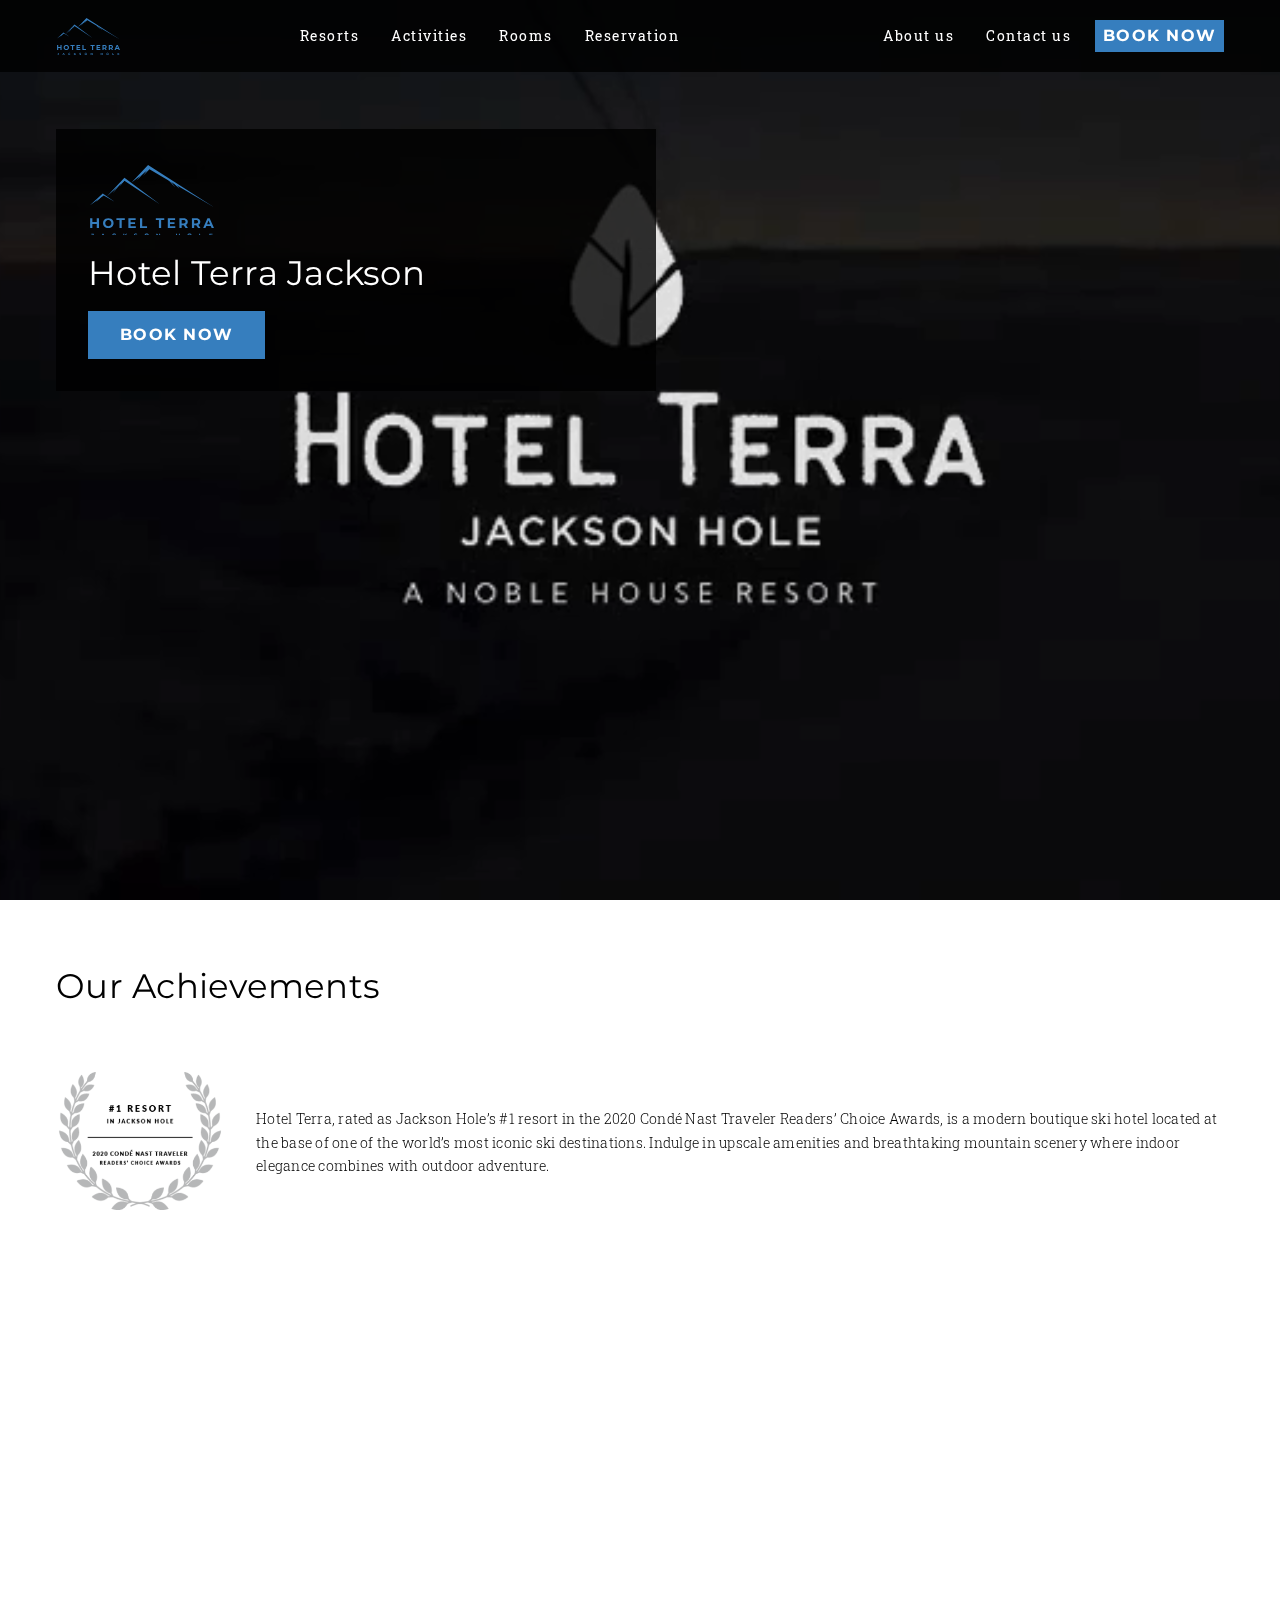
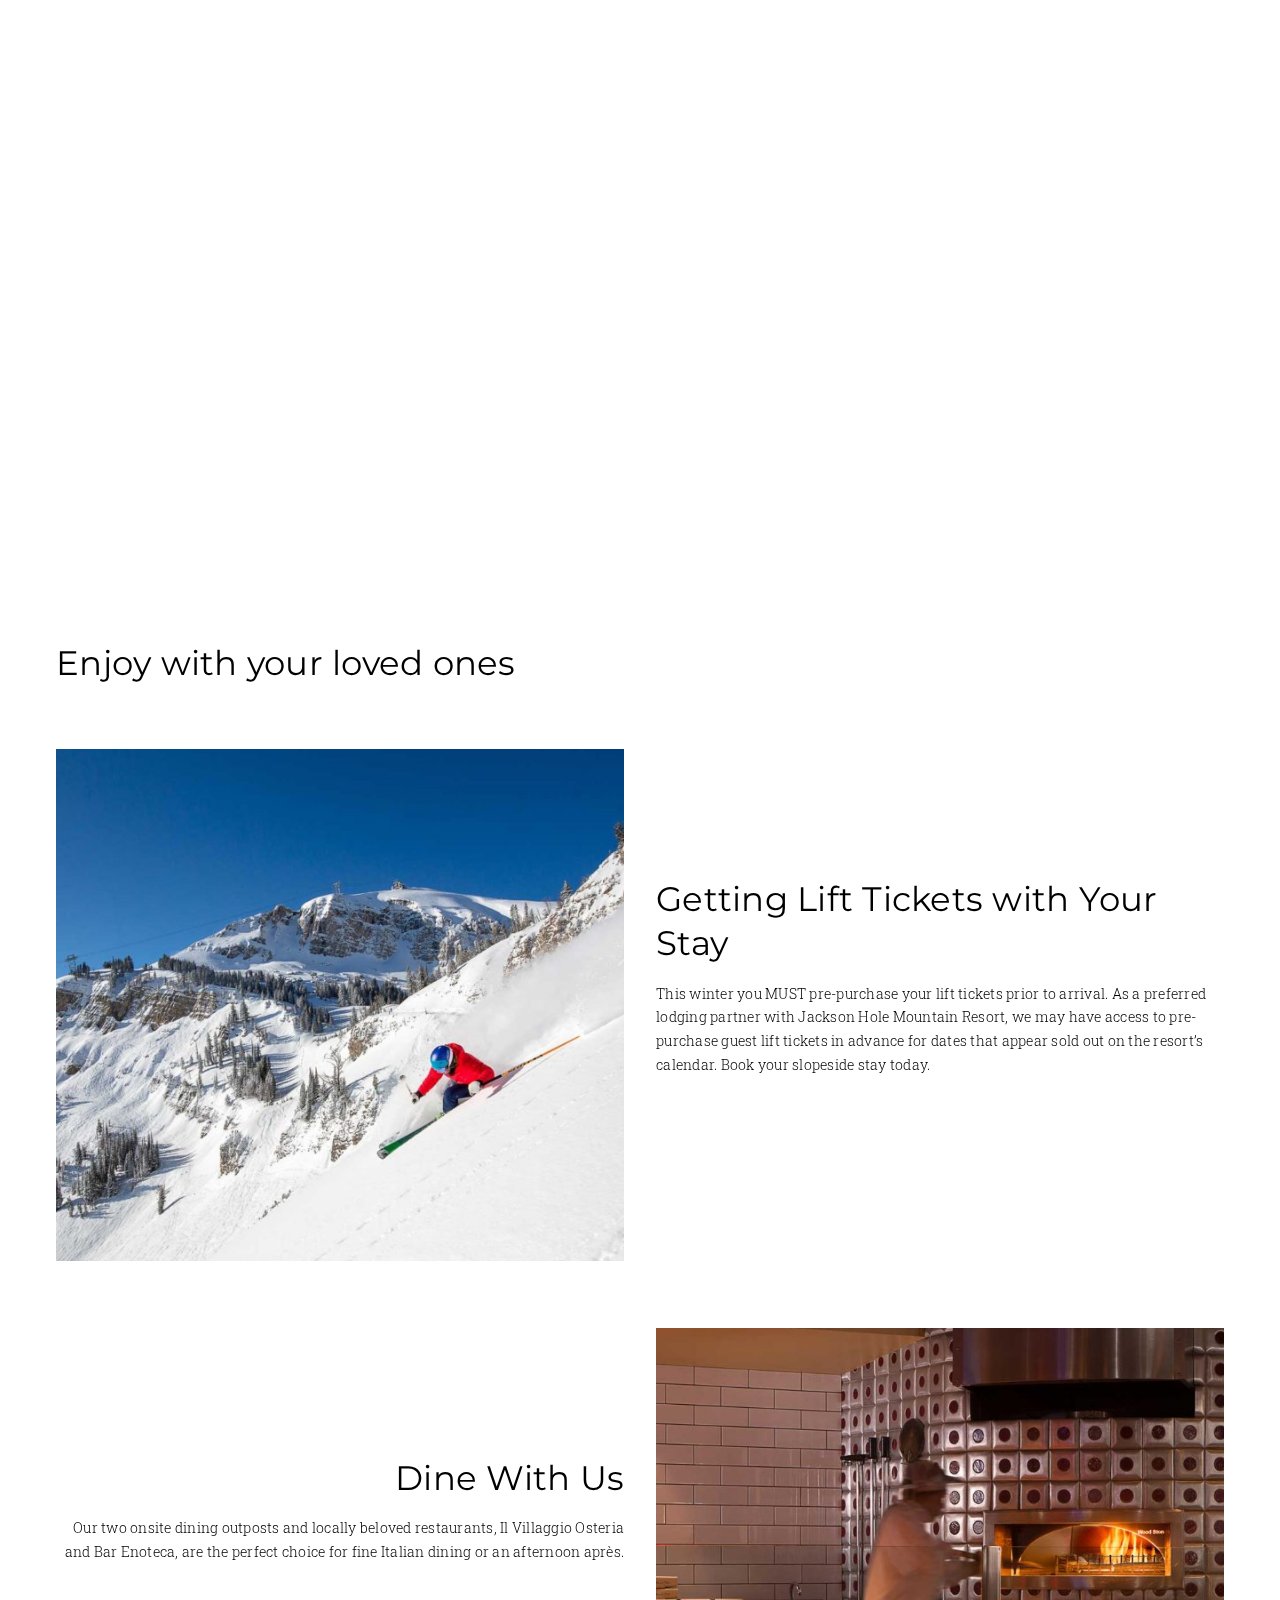
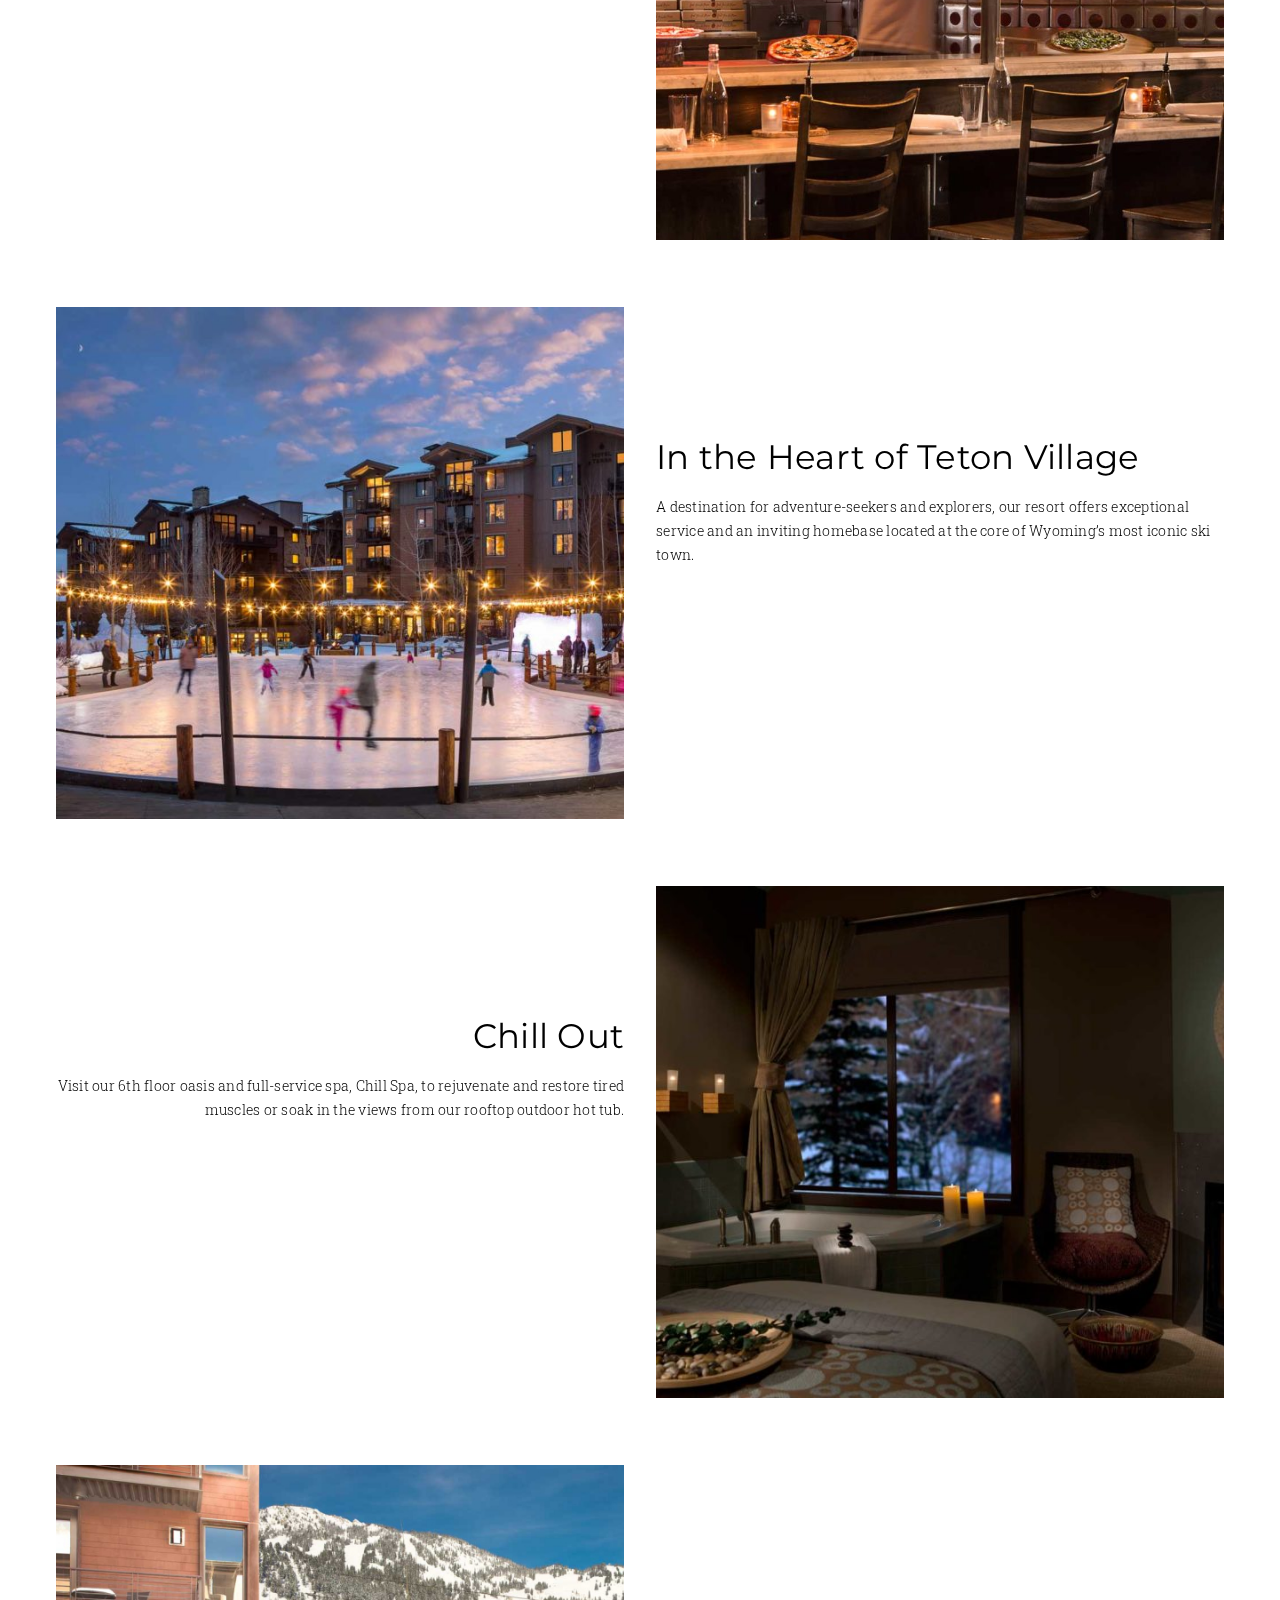
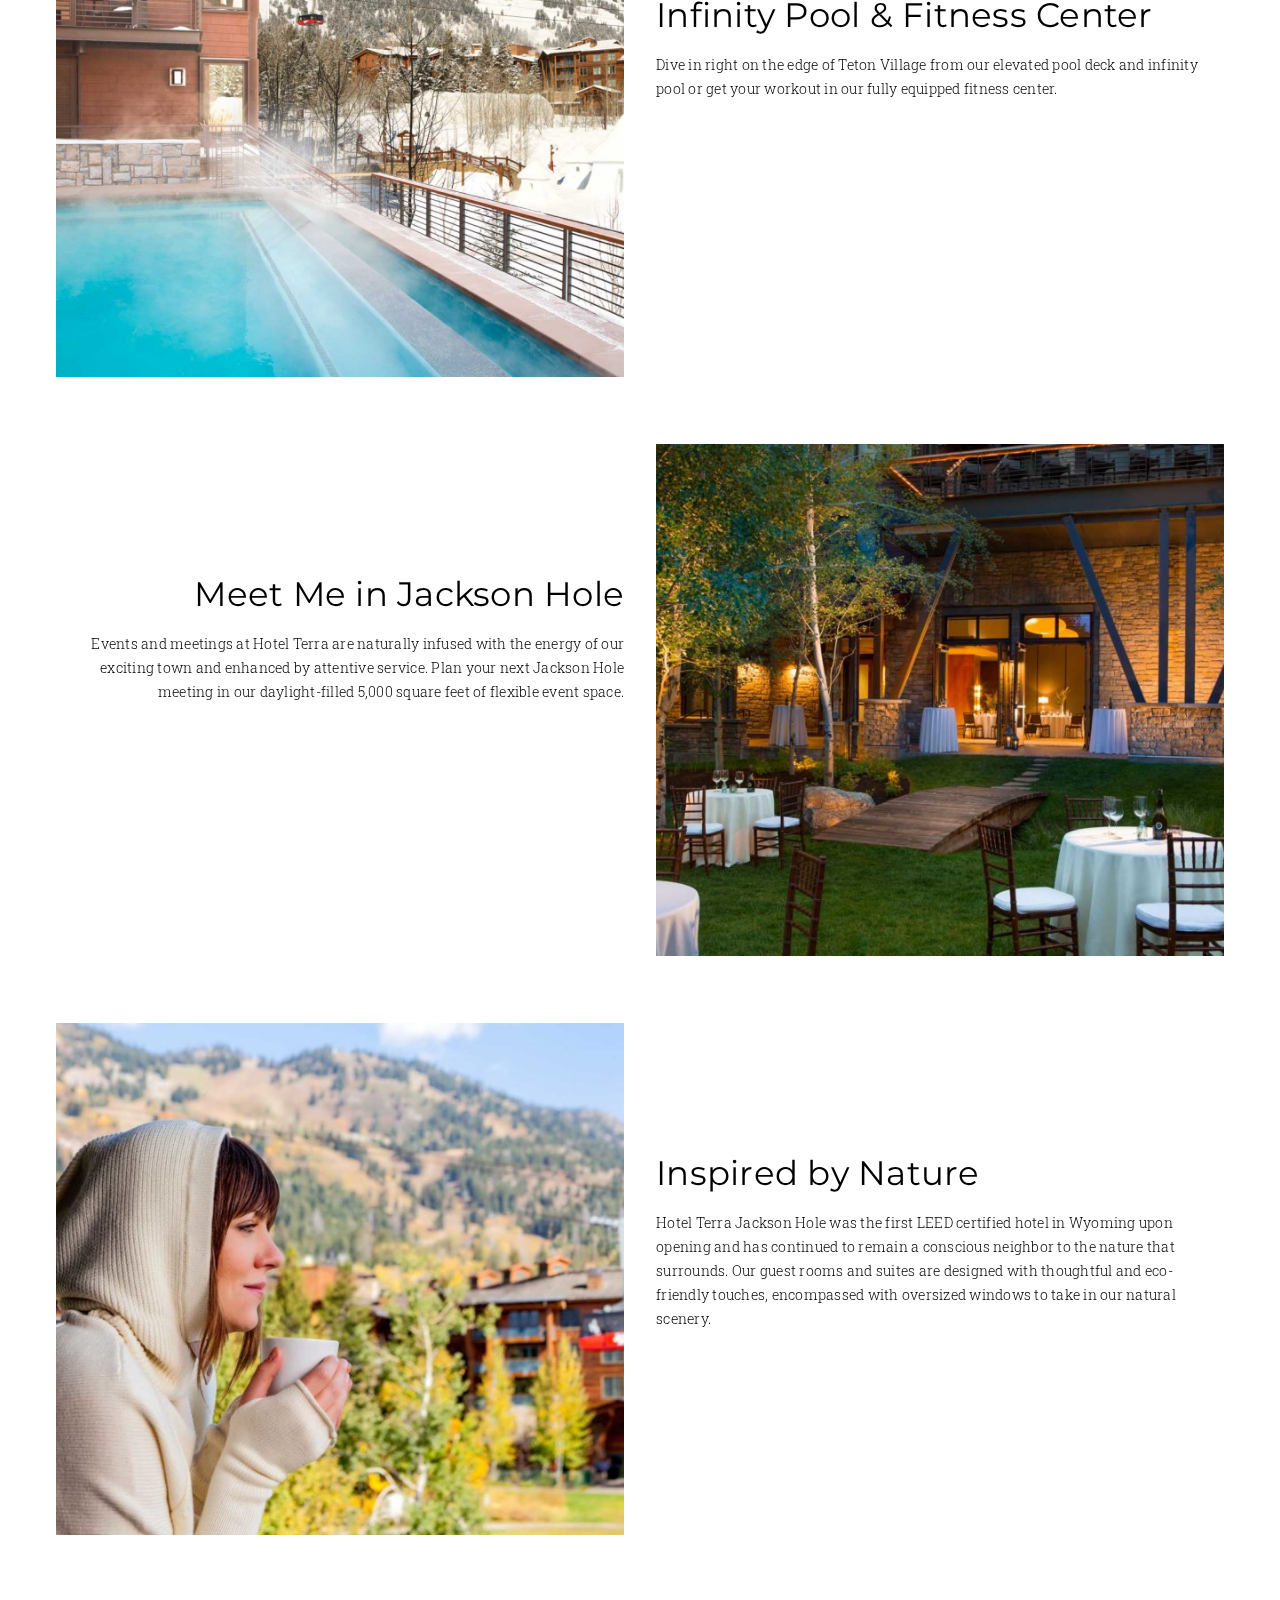
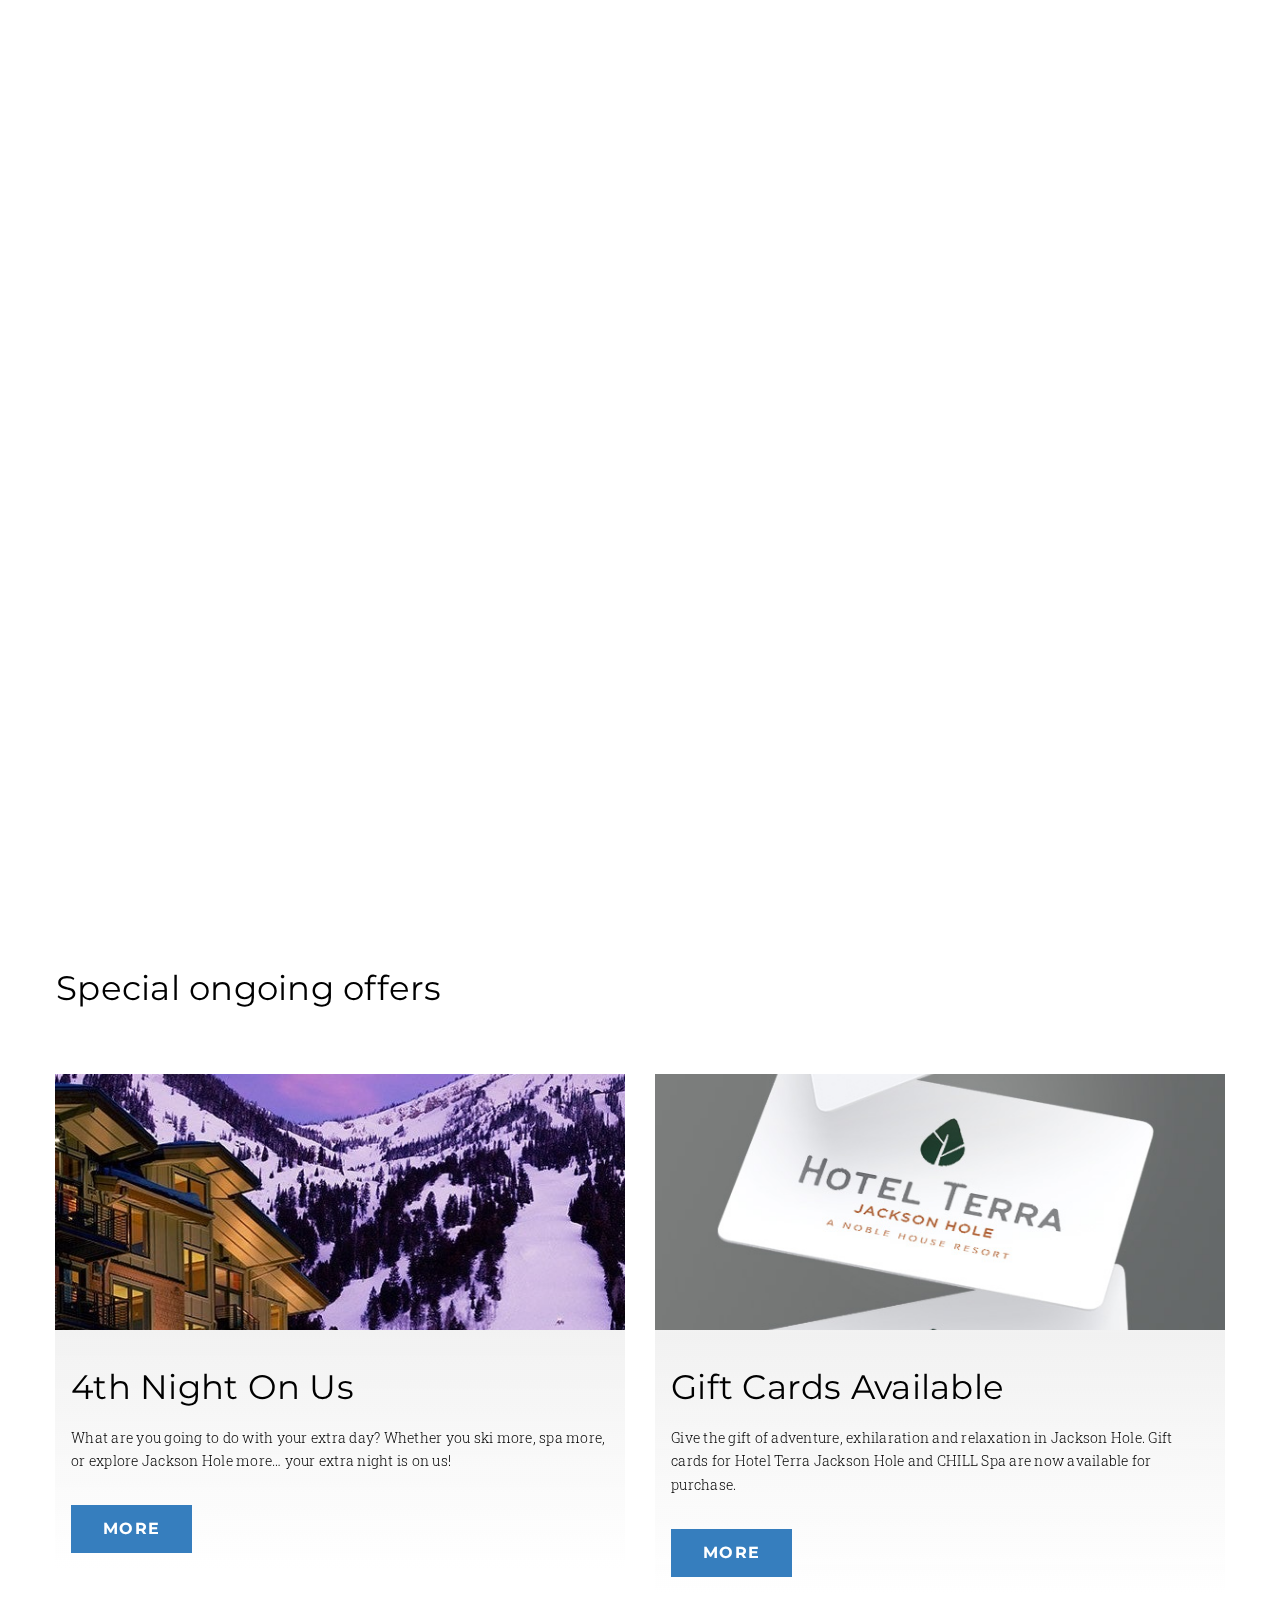
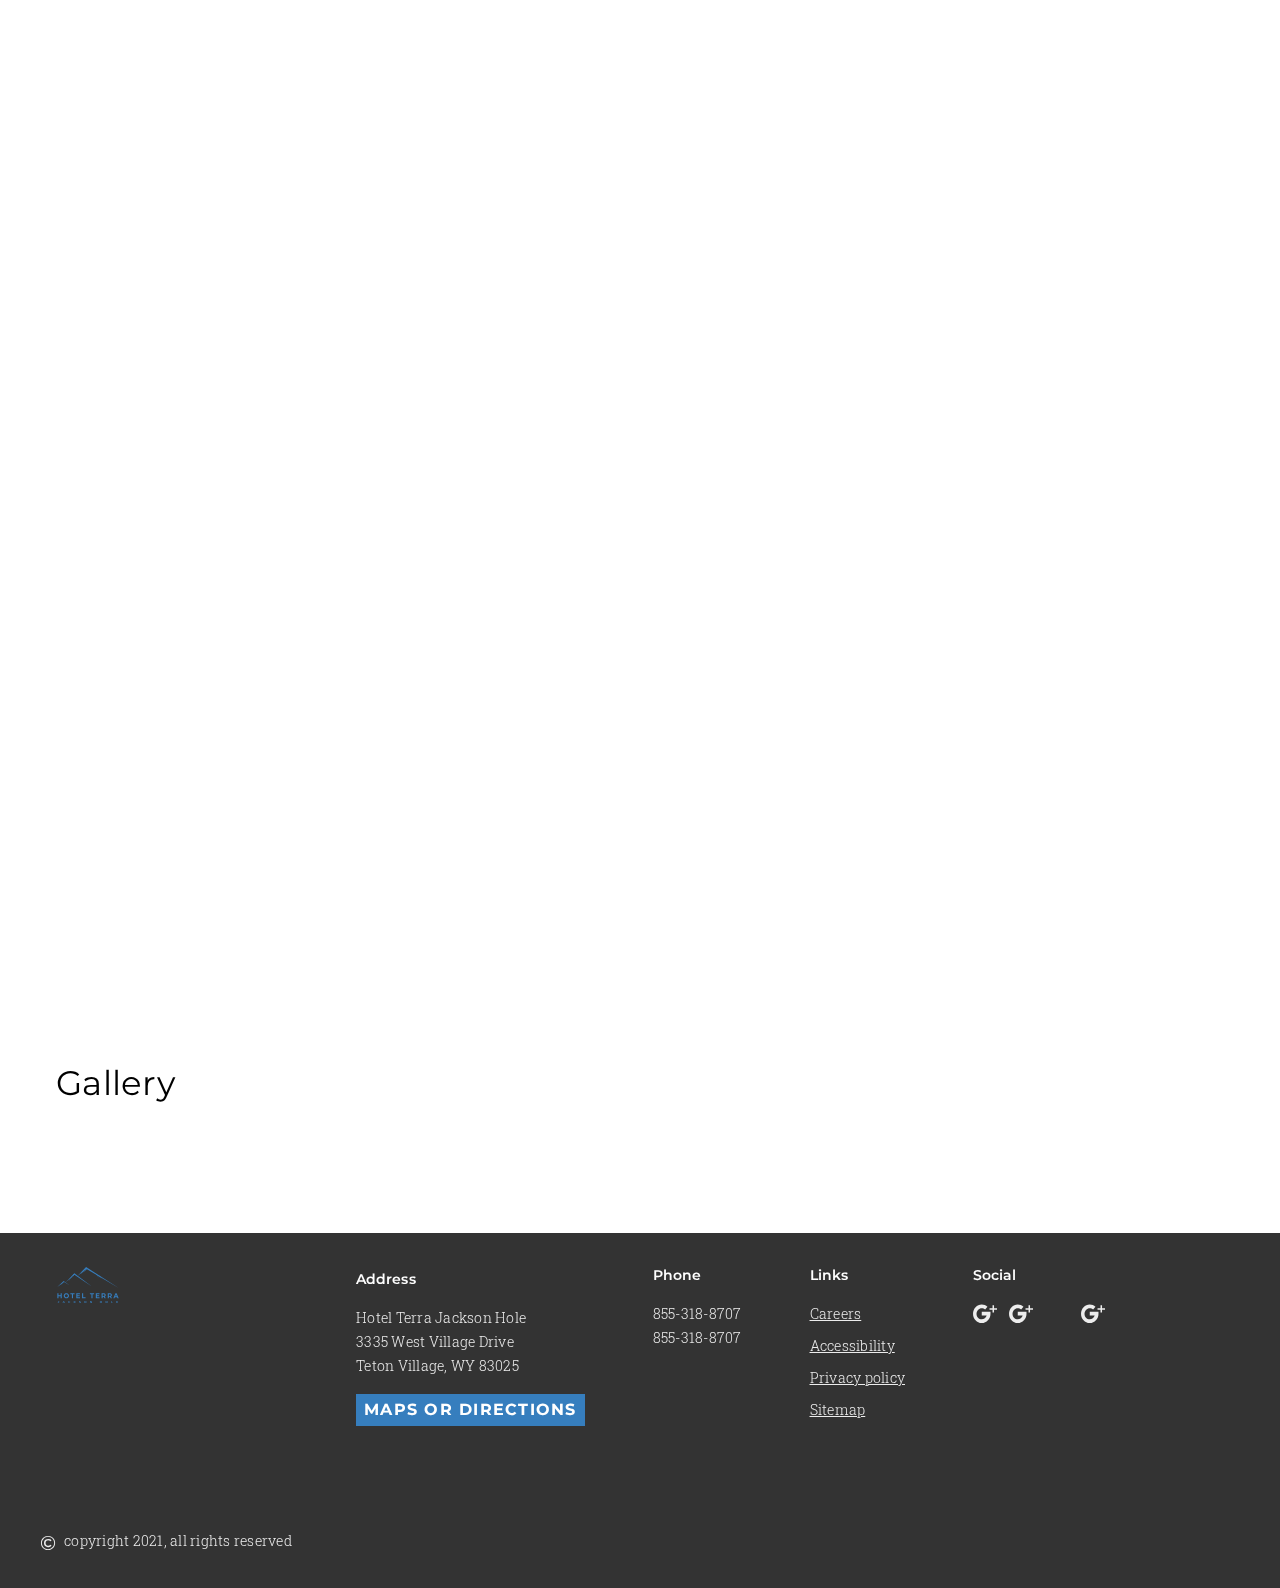
==== commit 5c532754: "ready home page and all the necessary components" ====
--- a/index.html
+++ b/index.html
@@ -8,13 +8,20 @@
 	</head>
 	<body>
 		<header class="l-header">
-			<video class="l-header__video" src=""></video>
+			<video
+				class="l-header__video"
+				poster="./assets/images/home/gallery-13.jpg"
+				src="./assets/videos/home.mp4"
+				autoplay
+				loop
+				muted
+			></video>
 
 			<nav class="m-nav-desktop">
 				<div class="m-nav-desktop__container">
 					<div class="m-nav-desktop__content">
 						<i class="m-nav-desktop__logo"></i>
-						<ul class="m-nav-desktop__list">
+						<ul class="m-nav-desktop__list-middle">
 							<li class="m-nav-desktop__list-item">
 								<a href="" class="m-nav-desktop__anchor"
 									>Resorts</a
@@ -35,6 +42,8 @@
 									>Reservation</a
 								>
 							</li>
+						</ul>
+						<ul class="m-nav-desktop__list-end">
 							<li class="m-nav-desktop__list-item">
 								<a href="" class="m-nav-desktop__anchor"
 									>About us</a
@@ -157,11 +166,7 @@
 				</div>
 			</section>
 
-			<img
-				src="./assets/images/home/gallery-14.jpg"
-				alt="snowfall on trees"
-				class="l-main__img"
-			/>
+			<div class="l-main__img l-main__img--first"></div>
 
 			<section class="m-main-section">
 				<div class="m-main-section__container">
@@ -365,11 +370,7 @@
 				</div>
 			</section>
 
-			<img
-				src="./assets/images/home/sign of man on bull.jpg"
-				alt="man riding on a bull sign"
-				class="l-main__img"
-			/>
+			<div class="l-main__img l-main__img--second"></div>
 
 			<section class="m-main-section">
 				<div class="m-main-section__container">
@@ -386,20 +387,23 @@
 											alt="hotel view at evening"
 											class="c-offer__img"
 										/>
-										<h4 class="c-offer__title">
-											4th Night On Us
-										</h4>
-										<p class="c-offer__description">
-											What are you going to do with your
-											extra day? Whether you ski more, spa
-											more, or explore Jackson Hole more…
-											your extra night is on us!
-										</p>
-										<a
-											href="#"
-											class="c-offer__button c-button c-button--large"
-											>More</a
-										>
+										<div class="c-offer__content">
+											<h4 class="c-offer__title">
+												4th Night On Us
+											</h4>
+											<p class="c-offer__description">
+												What are you going to do with
+												your extra day? Whether you ski
+												more, spa more, or explore
+												Jackson Hole more… your extra
+												night is on us!
+											</p>
+											<a
+												href="#"
+												class="c-offer__button c-button c-button--large"
+												>More</a
+											>
+										</div>
 									</div>
 								</div>
 
@@ -412,21 +416,24 @@
 											alt="hotel view at evening"
 											class="c-offer__img"
 										/>
-										<h4 class="c-offer__title">
-											Gift Cards Now Available
-										</h4>
-										<p class="c-offer__description">
-											Give the gift of adventure,
-											exhilaration and relaxation in
-											Jackson Hole. Gift cards for Hotel
-											Terra Jackson Hole and CHILL Spa are
-											now available for purchase.
-										</p>
-										<a
-											href="#"
-											class="c-offer__button c-button c-button--large"
-											>More</a
-										>
+										<div class="c-offer__content">
+											<h4 class="c-offer__title">
+												Gift Cards Available
+											</h4>
+											<p class="c-offer__description">
+												Give the gift of adventure,
+												exhilaration and relaxation in
+												Jackson Hole. Gift cards for
+												Hotel Terra Jackson Hole and
+												CHILL Spa are now available for
+												purchase.
+											</p>
+											<a
+												href="#"
+												class="c-offer__button c-button c-button--large"
+												>More</a
+											>
+										</div>
 									</div>
 								</div>
 							</div>
@@ -435,11 +442,7 @@
 				</div>
 			</section>
 
-			<img
-				src="./assets/images/home/gallery-11.jpg"
-				alt="kid in snow"
-				class="l-main__img"
-			/>
+			<div class="l-main__img l-main__img--third"></div>
 
 			<section class="m-main-section">
 				<div class="m-main-section__container">
@@ -453,9 +456,11 @@
 
 		<footer class="l-footer">
 			<div class="l-footer__container">
-				<div class="l-footer__content">
-					<i class="l-footer__logo"></i>
-					<div class="l-footer__sections">
+				<div class="l-footer__row">
+					<div class="l-footer__col-logo">
+						<i class="l-footer__logo"></i>
+					</div>
+					<div class="l-footer__col-details">
 						<div class="l-footer__address">
 							<p class="l-footer__subtitle">Address</p>
 							<div class="l-footer__address-lines">
--- a/assets/css/main.min.css
+++ b/assets/css/main.min.css
@@ -1,6 +1,6 @@
-@import url("https://fonts.googleapis.com/css2?family=Montserrat:wght@300;400;500;600;700&family=Roboto+Slab:wght@300;400&display=swap");html,body,div,span,applet,object,iframe,h1,h2,h3,h4,h5,h6,p,blockquote,pre,a,abbr,acronym,address,big,cite,code,del,dfn,em,img,ins,kbd,q,s,samp,small,strike,strong,sub,sup,tt,var,b,u,i,center,dl,dt,dd,ol,ul,li,fieldset,form,label,legend,table,caption,tbody,tfoot,thead,tr,th,td,article,aside,canvas,details,embed,figure,figcaption,footer,header,hgroup,menu,nav,output,ruby,section,summary,time,mark,audio,video{margin:0;padding:0;border:0;font-size:100%;font:inherit;vertical-align:baseline}article,aside,details,figcaption,figure,footer,header,hgroup,menu,nav,section{display:block}body{line-height:1}ol,ul{list-style:none}blockquote,q{quotes:none}blockquote:before,blockquote:after,q:before,q:after{content:'';content:none}table{border-collapse:collapse;border-spacing:0}/*!
+@import"https://fonts.googleapis.com/css2?family=Montserrat:wght@300;400;500;600;700&family=Roboto+Slab:wght@300;400&display=swap";html,body,div,span,applet,object,iframe,h1,h2,h3,h4,h5,h6,p,blockquote,pre,a,abbr,acronym,address,big,cite,code,del,dfn,em,img,ins,kbd,q,s,samp,small,strike,strong,sub,sup,tt,var,b,u,i,center,dl,dt,dd,ol,ul,li,fieldset,form,label,legend,table,caption,tbody,tfoot,thead,tr,th,td,article,aside,canvas,details,embed,figure,figcaption,footer,header,hgroup,menu,nav,output,ruby,section,summary,time,mark,audio,video{margin:0;padding:0;border:0;font-size:100%;font:inherit;vertical-align:baseline}article,aside,details,figcaption,figure,footer,header,hgroup,menu,nav,section{display:block}body{line-height:1}ol,ul{list-style:none}blockquote,q{quotes:none}blockquote:before,blockquote:after,q:before,q:after{content:"";content:none}table{border-collapse:collapse;border-spacing:0}/*!
  * Bootstrap Grid v4.0.0 (https://getbootstrap.com)
  * Copyright 2011-2018 The Bootstrap Authors
  * Copyright 2011-2018 Twitter, Inc.
  * Licensed under MIT (https://github.com/twbs/bootstrap/blob/master/LICENSE)
- */@-ms-viewport{width:device-width}html{-webkit-box-sizing:border-box;box-sizing:border-box;-ms-overflow-style:scrollbar}*,*::before,*::after{-webkit-box-sizing:inherit;box-sizing:inherit}.container,.m-offer-section__container{width:100%;padding-right:15px;padding-left:15px;margin-right:auto;margin-left:auto}@media (min-width: 576px){.container,.m-offer-section__container{max-width:540px}}@media (min-width: 768px){.container,.m-offer-section__container{max-width:720px}}@media (min-width: 992px){.container,.m-offer-section__container{max-width:960px}}@media (min-width: 1200px){.container,.m-offer-section__container{max-width:1140px}}.container-fluid,.l-header__container,.m-nav-desktop__container,.m-main-section__container{width:100%;padding-right:15px;padding-left:15px;margin-right:auto;margin-left:auto}.row,.l-achievements__row,.m-offer-section__row,.c-feature-card__row{display:-webkit-box;display:-ms-flexbox;display:flex;-ms-flex-wrap:wrap;flex-wrap:wrap;margin-right:-15px;margin-left:-15px}.no-gutters{margin-right:0;margin-left:0}.no-gutters>.col,.no-gutters>[class*='col-']{padding-right:0;padding-left:0}.col-1,.col-2,.col-3,.col-4,.col-5,.col-6,.l-achievements__col-img,.col-7,.col-8,.col-9,.col-10,.col-11,.col-12,.col,.col-auto,.col-sm-1,.col-sm-2,.col-sm-3,.col-sm-4,.col-sm-5,.col-sm-6,.col-sm-7,.col-sm-8,.col-sm-9,.col-sm-10,.col-sm-11,.col-sm-12,.col-sm,.col-sm-auto,.col-md-1,.col-md-2,.col-md-3,.col-md-4,.col-md-5,.col-md-6,.c-feature-card__col-text,.c-feature-card__col-img,.col-md-7,.col-md-8,.col-md-9,.col-md-10,.col-md-11,.col-md-12,.col-md,.col-md-auto,.col-lg-1,.col-lg-2,.l-achievements__col-img,.col-lg-3,.col-lg-4,.col-lg-5,.col-lg-6,.m-offer-section__col,.col-lg-7,.col-lg-8,.col-lg-9,.col-lg-10,.l-achievements__col-text,.col-lg-11,.col-lg-12,.col-lg,.col-lg-auto,.col-xl-1,.col-xl-2,.col-xl-3,.col-xl-4,.col-xl-5,.col-xl-6,.col-xl-7,.col-xl-8,.col-xl-9,.col-xl-10,.col-xl-11,.col-xl-12,.col-xl,.col-xl-auto{position:relative;width:100%;min-height:1px;padding-right:15px;padding-left:15px}.col{-ms-flex-preferred-size:0;flex-basis:0;-webkit-box-flex:1;-ms-flex-positive:1;flex-grow:1;max-width:100%}.col-auto{-webkit-box-flex:0;-ms-flex:0 0 auto;flex:0 0 auto;width:auto;max-width:none}.col-1{-webkit-box-flex:0;-ms-flex:0 0 8.333333%;flex:0 0 8.333333%;max-width:8.333333%}.col-2{-webkit-box-flex:0;-ms-flex:0 0 16.666667%;flex:0 0 16.666667%;max-width:16.666667%}.col-3{-webkit-box-flex:0;-ms-flex:0 0 25%;flex:0 0 25%;max-width:25%}.col-4{-webkit-box-flex:0;-ms-flex:0 0 33.333333%;flex:0 0 33.333333%;max-width:33.333333%}.col-5{-webkit-box-flex:0;-ms-flex:0 0 41.666667%;flex:0 0 41.666667%;max-width:41.666667%}.col-6,.l-achievements__col-img{-webkit-box-flex:0;-ms-flex:0 0 50%;flex:0 0 50%;max-width:50%}.col-7{-webkit-box-flex:0;-ms-flex:0 0 58.333333%;flex:0 0 58.333333%;max-width:58.333333%}.col-8{-webkit-box-flex:0;-ms-flex:0 0 66.666667%;flex:0 0 66.666667%;max-width:66.666667%}.col-9{-webkit-box-flex:0;-ms-flex:0 0 75%;flex:0 0 75%;max-width:75%}.col-10{-webkit-box-flex:0;-ms-flex:0 0 83.333333%;flex:0 0 83.333333%;max-width:83.333333%}.col-11{-webkit-box-flex:0;-ms-flex:0 0 91.666667%;flex:0 0 91.666667%;max-width:91.666667%}.col-12{-webkit-box-flex:0;-ms-flex:0 0 100%;flex:0 0 100%;max-width:100%}.order-first{-webkit-box-ordinal-group:0;-ms-flex-order:-1;order:-1}.order-last{-webkit-box-ordinal-group:14;-ms-flex-order:13;order:13}.order-0{-webkit-box-ordinal-group:1;-ms-flex-order:0;order:0}.order-1,.c-feature-card__col-img{-webkit-box-ordinal-group:2;-ms-flex-order:1;order:1}.order-2,.c-feature-card__col-text{-webkit-box-ordinal-group:3;-ms-flex-order:2;order:2}.order-3{-webkit-box-ordinal-group:4;-ms-flex-order:3;order:3}.order-4{-webkit-box-ordinal-group:5;-ms-flex-order:4;order:4}.order-5{-webkit-box-ordinal-group:6;-ms-flex-order:5;order:5}.order-6{-webkit-box-ordinal-group:7;-ms-flex-order:6;order:6}.order-7{-webkit-box-ordinal-group:8;-ms-flex-order:7;order:7}.order-8{-webkit-box-ordinal-group:9;-ms-flex-order:8;order:8}.order-9{-webkit-box-ordinal-group:10;-ms-flex-order:9;order:9}.order-10{-webkit-box-ordinal-group:11;-ms-flex-order:10;order:10}.order-11{-webkit-box-ordinal-group:12;-ms-flex-order:11;order:11}.order-12{-webkit-box-ordinal-group:13;-ms-flex-order:12;order:12}.offset-1{margin-left:8.333333%}.offset-2{margin-left:16.666667%}.offset-3{margin-left:25%}.offset-4{margin-left:33.333333%}.offset-5{margin-left:41.666667%}.offset-6{margin-left:50%}.offset-7{margin-left:58.333333%}.offset-8{margin-left:66.666667%}.offset-9{margin-left:75%}.offset-10{margin-left:83.333333%}.offset-11{margin-left:91.666667%}@media (min-width: 576px){.col-sm{-ms-flex-preferred-size:0;flex-basis:0;-webkit-box-flex:1;-ms-flex-positive:1;flex-grow:1;max-width:100%}.col-sm-auto{-webkit-box-flex:0;-ms-flex:0 0 auto;flex:0 0 auto;width:auto;max-width:none}.col-sm-1{-webkit-box-flex:0;-ms-flex:0 0 8.333333%;flex:0 0 8.333333%;max-width:8.333333%}.col-sm-2{-webkit-box-flex:0;-ms-flex:0 0 16.666667%;flex:0 0 16.666667%;max-width:16.666667%}.col-sm-3{-webkit-box-flex:0;-ms-flex:0 0 25%;flex:0 0 25%;max-width:25%}.col-sm-4{-webkit-box-flex:0;-ms-flex:0 0 33.333333%;flex:0 0 33.333333%;max-width:33.333333%}.col-sm-5{-webkit-box-flex:0;-ms-flex:0 0 41.666667%;flex:0 0 41.666667%;max-width:41.666667%}.col-sm-6{-webkit-box-flex:0;-ms-flex:0 0 50%;flex:0 0 50%;max-width:50%}.col-sm-7{-webkit-box-flex:0;-ms-flex:0 0 58.333333%;flex:0 0 58.333333%;max-width:58.333333%}.col-sm-8{-webkit-box-flex:0;-ms-flex:0 0 66.666667%;flex:0 0 66.666667%;max-width:66.666667%}.col-sm-9{-webkit-box-flex:0;-ms-flex:0 0 75%;flex:0 0 75%;max-width:75%}.col-sm-10{-webkit-box-flex:0;-ms-flex:0 0 83.333333%;flex:0 0 83.333333%;max-width:83.333333%}.col-sm-11{-webkit-box-flex:0;-ms-flex:0 0 91.666667%;flex:0 0 91.666667%;max-width:91.666667%}.col-sm-12{-webkit-box-flex:0;-ms-flex:0 0 100%;flex:0 0 100%;max-width:100%}.order-sm-first{-webkit-box-ordinal-group:0;-ms-flex-order:-1;order:-1}.order-sm-last{-webkit-box-ordinal-group:14;-ms-flex-order:13;order:13}.order-sm-0{-webkit-box-ordinal-group:1;-ms-flex-order:0;order:0}.order-sm-1{-webkit-box-ordinal-group:2;-ms-flex-order:1;order:1}.order-sm-2{-webkit-box-ordinal-group:3;-ms-flex-order:2;order:2}.order-sm-3{-webkit-box-ordinal-group:4;-ms-flex-order:3;order:3}.order-sm-4{-webkit-box-ordinal-group:5;-ms-flex-order:4;order:4}.order-sm-5{-webkit-box-ordinal-group:6;-ms-flex-order:5;order:5}.order-sm-6{-webkit-box-ordinal-group:7;-ms-flex-order:6;order:6}.order-sm-7{-webkit-box-ordinal-group:8;-ms-flex-order:7;order:7}.order-sm-8{-webkit-box-ordinal-group:9;-ms-flex-order:8;order:8}.order-sm-9{-webkit-box-ordinal-group:10;-ms-flex-order:9;order:9}.order-sm-10{-webkit-box-ordinal-group:11;-ms-flex-order:10;order:10}.order-sm-11{-webkit-box-ordinal-group:12;-ms-flex-order:11;order:11}.order-sm-12{-webkit-box-ordinal-group:13;-ms-flex-order:12;order:12}.offset-sm-0{margin-left:0}.offset-sm-1{margin-left:8.333333%}.offset-sm-2{margin-left:16.666667%}.offset-sm-3{margin-left:25%}.offset-sm-4{margin-left:33.333333%}.offset-sm-5{margin-left:41.666667%}.offset-sm-6{margin-left:50%}.offset-sm-7{margin-left:58.333333%}.offset-sm-8{margin-left:66.666667%}.offset-sm-9{margin-left:75%}.offset-sm-10{margin-left:83.333333%}.offset-sm-11{margin-left:91.666667%}}@media (min-width: 768px){.col-md{-ms-flex-preferred-size:0;flex-basis:0;-webkit-box-flex:1;-ms-flex-positive:1;flex-grow:1;max-width:100%}.col-md-auto{-webkit-box-flex:0;-ms-flex:0 0 auto;flex:0 0 auto;width:auto;max-width:none}.col-md-1{-webkit-box-flex:0;-ms-flex:0 0 8.333333%;flex:0 0 8.333333%;max-width:8.333333%}.col-md-2{-webkit-box-flex:0;-ms-flex:0 0 16.666667%;flex:0 0 16.666667%;max-width:16.666667%}.col-md-3{-webkit-box-flex:0;-ms-flex:0 0 25%;flex:0 0 25%;max-width:25%}.col-md-4{-webkit-box-flex:0;-ms-flex:0 0 33.333333%;flex:0 0 33.333333%;max-width:33.333333%}.col-md-5{-webkit-box-flex:0;-ms-flex:0 0 41.666667%;flex:0 0 41.666667%;max-width:41.666667%}.col-md-6,.c-feature-card__col-text,.c-feature-card__col-img{-webkit-box-flex:0;-ms-flex:0 0 50%;flex:0 0 50%;max-width:50%}.col-md-7{-webkit-box-flex:0;-ms-flex:0 0 58.333333%;flex:0 0 58.333333%;max-width:58.333333%}.col-md-8{-webkit-box-flex:0;-ms-flex:0 0 66.666667%;flex:0 0 66.666667%;max-width:66.666667%}.col-md-9{-webkit-box-flex:0;-ms-flex:0 0 75%;flex:0 0 75%;max-width:75%}.col-md-10{-webkit-box-flex:0;-ms-flex:0 0 83.333333%;flex:0 0 83.333333%;max-width:83.333333%}.col-md-11{-webkit-box-flex:0;-ms-flex:0 0 91.666667%;flex:0 0 91.666667%;max-width:91.666667%}.col-md-12{-webkit-box-flex:0;-ms-flex:0 0 100%;flex:0 0 100%;max-width:100%}.order-md-first{-webkit-box-ordinal-group:0;-ms-flex-order:-1;order:-1}.order-md-last{-webkit-box-ordinal-group:14;-ms-flex-order:13;order:13}.order-md-0{-webkit-box-ordinal-group:1;-ms-flex-order:0;order:0}.order-md-1{-webkit-box-ordinal-group:2;-ms-flex-order:1;order:1}.order-md-2{-webkit-box-ordinal-group:3;-ms-flex-order:2;order:2}.order-md-3{-webkit-box-ordinal-group:4;-ms-flex-order:3;order:3}.order-md-4{-webkit-box-ordinal-group:5;-ms-flex-order:4;order:4}.order-md-5{-webkit-box-ordinal-group:6;-ms-flex-order:5;order:5}.order-md-6{-webkit-box-ordinal-group:7;-ms-flex-order:6;order:6}.order-md-7{-webkit-box-ordinal-group:8;-ms-flex-order:7;order:7}.order-md-8{-webkit-box-ordinal-group:9;-ms-flex-order:8;order:8}.order-md-9{-webkit-box-ordinal-group:10;-ms-flex-order:9;order:9}.order-md-10{-webkit-box-ordinal-group:11;-ms-flex-order:10;order:10}.order-md-11{-webkit-box-ordinal-group:12;-ms-flex-order:11;order:11}.order-md-12{-webkit-box-ordinal-group:13;-ms-flex-order:12;order:12}.offset-md-0{margin-left:0}.offset-md-1{margin-left:8.333333%}.offset-md-2{margin-left:16.666667%}.offset-md-3{margin-left:25%}.offset-md-4{margin-left:33.333333%}.offset-md-5{margin-left:41.666667%}.offset-md-6{margin-left:50%}.offset-md-7{margin-left:58.333333%}.offset-md-8{margin-left:66.666667%}.offset-md-9{margin-left:75%}.offset-md-10{margin-left:83.333333%}.offset-md-11{margin-left:91.666667%}}@media (min-width: 992px){.col-lg{-ms-flex-preferred-size:0;flex-basis:0;-webkit-box-flex:1;-ms-flex-positive:1;flex-grow:1;max-width:100%}.col-lg-auto{-webkit-box-flex:0;-ms-flex:0 0 auto;flex:0 0 auto;width:auto;max-width:none}.col-lg-1{-webkit-box-flex:0;-ms-flex:0 0 8.333333%;flex:0 0 8.333333%;max-width:8.333333%}.col-lg-2,.l-achievements__col-img{-webkit-box-flex:0;-ms-flex:0 0 16.666667%;flex:0 0 16.666667%;max-width:16.666667%}.col-lg-3{-webkit-box-flex:0;-ms-flex:0 0 25%;flex:0 0 25%;max-width:25%}.col-lg-4{-webkit-box-flex:0;-ms-flex:0 0 33.333333%;flex:0 0 33.333333%;max-width:33.333333%}.col-lg-5{-webkit-box-flex:0;-ms-flex:0 0 41.666667%;flex:0 0 41.666667%;max-width:41.666667%}.col-lg-6,.m-offer-section__col{-webkit-box-flex:0;-ms-flex:0 0 50%;flex:0 0 50%;max-width:50%}.col-lg-7{-webkit-box-flex:0;-ms-flex:0 0 58.333333%;flex:0 0 58.333333%;max-width:58.333333%}.col-lg-8{-webkit-box-flex:0;-ms-flex:0 0 66.666667%;flex:0 0 66.666667%;max-width:66.666667%}.col-lg-9{-webkit-box-flex:0;-ms-flex:0 0 75%;flex:0 0 75%;max-width:75%}.col-lg-10,.l-achievements__col-text{-webkit-box-flex:0;-ms-flex:0 0 83.333333%;flex:0 0 83.333333%;max-width:83.333333%}.col-lg-11{-webkit-box-flex:0;-ms-flex:0 0 91.666667%;flex:0 0 91.666667%;max-width:91.666667%}.col-lg-12{-webkit-box-flex:0;-ms-flex:0 0 100%;flex:0 0 100%;max-width:100%}.order-lg-first{-webkit-box-ordinal-group:0;-ms-flex-order:-1;order:-1}.order-lg-last{-webkit-box-ordinal-group:14;-ms-flex-order:13;order:13}.order-lg-0{-webkit-box-ordinal-group:1;-ms-flex-order:0;order:0}.order-lg-1{-webkit-box-ordinal-group:2;-ms-flex-order:1;order:1}.order-lg-2{-webkit-box-ordinal-group:3;-ms-flex-order:2;order:2}.order-lg-3{-webkit-box-ordinal-group:4;-ms-flex-order:3;order:3}.order-lg-4{-webkit-box-ordinal-group:5;-ms-flex-order:4;order:4}.order-lg-5{-webkit-box-ordinal-group:6;-ms-flex-order:5;order:5}.order-lg-6{-webkit-box-ordinal-group:7;-ms-flex-order:6;order:6}.order-lg-7{-webkit-box-ordinal-group:8;-ms-flex-order:7;order:7}.order-lg-8{-webkit-box-ordinal-group:9;-ms-flex-order:8;order:8}.order-lg-9{-webkit-box-ordinal-group:10;-ms-flex-order:9;order:9}.order-lg-10{-webkit-box-ordinal-group:11;-ms-flex-order:10;order:10}.order-lg-11{-webkit-box-ordinal-group:12;-ms-flex-order:11;order:11}.order-lg-12{-webkit-box-ordinal-group:13;-ms-flex-order:12;order:12}.offset-lg-0{margin-left:0}.offset-lg-1{margin-left:8.333333%}.offset-lg-2{margin-left:16.666667%}.offset-lg-3{margin-left:25%}.offset-lg-4{margin-left:33.333333%}.offset-lg-5{margin-left:41.666667%}.offset-lg-6{margin-left:50%}.offset-lg-7{margin-left:58.333333%}.offset-lg-8{margin-left:66.666667%}.offset-lg-9{margin-left:75%}.offset-lg-10{margin-left:83.333333%}.offset-lg-11{margin-left:91.666667%}}@media (min-width: 1200px){.col-xl{-ms-flex-preferred-size:0;flex-basis:0;-webkit-box-flex:1;-ms-flex-positive:1;flex-grow:1;max-width:100%}.col-xl-auto{-webkit-box-flex:0;-ms-flex:0 0 auto;flex:0 0 auto;width:auto;max-width:none}.col-xl-1{-webkit-box-flex:0;-ms-flex:0 0 8.333333%;flex:0 0 8.333333%;max-width:8.333333%}.col-xl-2{-webkit-box-flex:0;-ms-flex:0 0 16.666667%;flex:0 0 16.666667%;max-width:16.666667%}.col-xl-3{-webkit-box-flex:0;-ms-flex:0 0 25%;flex:0 0 25%;max-width:25%}.col-xl-4{-webkit-box-flex:0;-ms-flex:0 0 33.333333%;flex:0 0 33.333333%;max-width:33.333333%}.col-xl-5{-webkit-box-flex:0;-ms-flex:0 0 41.666667%;flex:0 0 41.666667%;max-width:41.666667%}.col-xl-6{-webkit-box-flex:0;-ms-flex:0 0 50%;flex:0 0 50%;max-width:50%}.col-xl-7{-webkit-box-flex:0;-ms-flex:0 0 58.333333%;flex:0 0 58.333333%;max-width:58.333333%}.col-xl-8{-webkit-box-flex:0;-ms-flex:0 0 66.666667%;flex:0 0 66.666667%;max-width:66.666667%}.col-xl-9{-webkit-box-flex:0;-ms-flex:0 0 75%;flex:0 0 75%;max-width:75%}.col-xl-10{-webkit-box-flex:0;-ms-flex:0 0 83.333333%;flex:0 0 83.333333%;max-width:83.333333%}.col-xl-11{-webkit-box-flex:0;-ms-flex:0 0 91.666667%;flex:0 0 91.666667%;max-width:91.666667%}.col-xl-12{-webkit-box-flex:0;-ms-flex:0 0 100%;flex:0 0 100%;max-width:100%}.order-xl-first{-webkit-box-ordinal-group:0;-ms-flex-order:-1;order:-1}.order-xl-last{-webkit-box-ordinal-group:14;-ms-flex-order:13;order:13}.order-xl-0{-webkit-box-ordinal-group:1;-ms-flex-order:0;order:0}.order-xl-1{-webkit-box-ordinal-group:2;-ms-flex-order:1;order:1}.order-xl-2{-webkit-box-ordinal-group:3;-ms-flex-order:2;order:2}.order-xl-3{-webkit-box-ordinal-group:4;-ms-flex-order:3;order:3}.order-xl-4{-webkit-box-ordinal-group:5;-ms-flex-order:4;order:4}.order-xl-5{-webkit-box-ordinal-group:6;-ms-flex-order:5;order:5}.order-xl-6{-webkit-box-ordinal-group:7;-ms-flex-order:6;order:6}.order-xl-7{-webkit-box-ordinal-group:8;-ms-flex-order:7;order:7}.order-xl-8{-webkit-box-ordinal-group:9;-ms-flex-order:8;order:8}.order-xl-9{-webkit-box-ordinal-group:10;-ms-flex-order:9;order:9}.order-xl-10{-webkit-box-ordinal-group:11;-ms-flex-order:10;order:10}.order-xl-11{-webkit-box-ordinal-group:12;-ms-flex-order:11;order:11}.order-xl-12{-webkit-box-ordinal-group:13;-ms-flex-order:12;order:12}.offset-xl-0{margin-left:0}.offset-xl-1{margin-left:8.333333%}.offset-xl-2{margin-left:16.666667%}.offset-xl-3{margin-left:25%}.offset-xl-4{margin-left:33.333333%}.offset-xl-5{margin-left:41.666667%}.offset-xl-6{margin-left:50%}.offset-xl-7{margin-left:58.333333%}.offset-xl-8{margin-left:66.666667%}.offset-xl-9{margin-left:75%}.offset-xl-10{margin-left:83.333333%}.offset-xl-11{margin-left:91.666667%}}.d-none{display:none !important}.d-inline{display:inline !important}.d-inline-block{display:inline-block !important}.d-block{display:block !important}.d-table{display:table !important}.d-table-row{display:table-row !important}.d-table-cell{display:table-cell !important}.d-flex,.l-footer__content,.l-footer__copyright,.m-nav-desktop__content,.m-nav-desktop__list,.m-nav-mobile,.m-nav-mobile__panel-list{display:-webkit-box !important;display:-ms-flexbox !important;display:flex !important}.d-inline-flex{display:-webkit-inline-box !important;display:-ms-inline-flexbox !important;display:inline-flex !important}@media (min-width: 576px){.d-sm-none{display:none !important}.d-sm-inline{display:inline !important}.d-sm-inline-block{display:inline-block !important}.d-sm-block{display:block !important}.d-sm-table{display:table !important}.d-sm-table-row{display:table-row !important}.d-sm-table-cell{display:table-cell !important}.d-sm-flex{display:-webkit-box !important;display:-ms-flexbox !important;display:flex !important}.d-sm-inline-flex{display:-webkit-inline-box !important;display:-ms-inline-flexbox !important;display:inline-flex !important}}@media (min-width: 768px){.d-md-none{display:none !important}.d-md-inline{display:inline !important}.d-md-inline-block{display:inline-block !important}.d-md-block{display:block !important}.d-md-table{display:table !important}.d-md-table-row{display:table-row !important}.d-md-table-cell{display:table-cell !important}.d-md-flex{display:-webkit-box !important;display:-ms-flexbox !important;display:flex !important}.d-md-inline-flex{display:-webkit-inline-box !important;display:-ms-inline-flexbox !important;display:inline-flex !important}}@media (min-width: 992px){.d-lg-none{display:none !important}.d-lg-inline{display:inline !important}.d-lg-inline-block{display:inline-block !important}.d-lg-block{display:block !important}.d-lg-table{display:table !important}.d-lg-table-row{display:table-row !important}.d-lg-table-cell{display:table-cell !important}.d-lg-flex{display:-webkit-box !important;display:-ms-flexbox !important;display:flex !important}.d-lg-inline-flex{display:-webkit-inline-box !important;display:-ms-inline-flexbox !important;display:inline-flex !important}}@media (min-width: 1200px){.d-xl-none{display:none !important}.d-xl-inline{display:inline !important}.d-xl-inline-block{display:inline-block !important}.d-xl-block{display:block !important}.d-xl-table{display:table !important}.d-xl-table-row{display:table-row !important}.d-xl-table-cell{display:table-cell !important}.d-xl-flex{display:-webkit-box !important;display:-ms-flexbox !important;display:flex !important}.d-xl-inline-flex{display:-webkit-inline-box !important;display:-ms-inline-flexbox !important;display:inline-flex !important}}@media print{.d-print-none{display:none !important}.d-print-inline{display:inline !important}.d-print-inline-block{display:inline-block !important}.d-print-block{display:block !important}.d-print-table{display:table !important}.d-print-table-row{display:table-row !important}.d-print-table-cell{display:table-cell !important}.d-print-flex{display:-webkit-box !important;display:-ms-flexbox !important;display:flex !important}.d-print-inline-flex{display:-webkit-inline-box !important;display:-ms-inline-flexbox !important;display:inline-flex !important}}.flex-row{-webkit-box-orient:horizontal !important;-webkit-box-direction:normal !important;-ms-flex-direction:row !important;flex-direction:row !important}.flex-column,.m-nav-mobile__panel-list{-webkit-box-orient:vertical !important;-webkit-box-direction:normal !important;-ms-flex-direction:column !important;flex-direction:column !important}.flex-row-reverse{-webkit-box-orient:horizontal !important;-webkit-box-direction:reverse !important;-ms-flex-direction:row-reverse !important;flex-direction:row-reverse !important}.flex-column-reverse{-webkit-box-orient:vertical !important;-webkit-box-direction:reverse !important;-ms-flex-direction:column-reverse !important;flex-direction:column-reverse !important}.flex-wrap{-ms-flex-wrap:wrap !important;flex-wrap:wrap !important}.flex-nowrap{-ms-flex-wrap:nowrap !important;flex-wrap:nowrap !important}.flex-wrap-reverse{-ms-flex-wrap:wrap-reverse !important;flex-wrap:wrap-reverse !important}.justify-content-start{-webkit-box-pack:start !important;-ms-flex-pack:start !important;justify-content:flex-start !important}.justify-content-end{-webkit-box-pack:end !important;-ms-flex-pack:end !important;justify-content:flex-end !important}.justify-content-center{-webkit-box-pack:center !important;-ms-flex-pack:center !important;justify-content:center !important}.justify-content-between,.m-nav-desktop__content,.m-nav-mobile{-webkit-box-pack:justify !important;-ms-flex-pack:justify !important;justify-content:space-between !important}.justify-content-around{-ms-flex-pack:distribute !important;justify-content:space-around !important}.align-items-start{-webkit-box-align:start !important;-ms-flex-align:start !important;align-items:flex-start !important}.align-items-end{-webkit-box-align:end !important;-ms-flex-align:end !important;align-items:flex-end !important}.align-items-center,.l-footer__copyright,.m-nav-desktop__content,.m-nav-desktop__list,.m-nav-mobile{-webkit-box-align:center !important;-ms-flex-align:center !important;align-items:center !important}.align-items-baseline{-webkit-box-align:baseline !important;-ms-flex-align:baseline !important;align-items:baseline !important}.align-items-stretch{-webkit-box-align:stretch !important;-ms-flex-align:stretch !important;align-items:stretch !important}.align-content-start{-ms-flex-line-pack:start !important;align-content:flex-start !important}.align-content-end{-ms-flex-line-pack:end !important;align-content:flex-end !important}.align-content-center{-ms-flex-line-pack:center !important;align-content:center !important}.align-content-between{-ms-flex-line-pack:justify !important;align-content:space-between !important}.align-content-around{-ms-flex-line-pack:distribute !important;align-content:space-around !important}.align-content-stretch{-ms-flex-line-pack:stretch !important;align-content:stretch !important}.align-self-auto{-ms-flex-item-align:auto !important;-ms-grid-row-align:auto !important;align-self:auto !important}.align-self-start{-ms-flex-item-align:start !important;align-self:flex-start !important}.align-self-end{-ms-flex-item-align:end !important;align-self:flex-end !important}.align-self-center{-ms-flex-item-align:center !important;-ms-grid-row-align:center !important;align-self:center !important}.align-self-baseline{-ms-flex-item-align:baseline !important;align-self:baseline !important}.align-self-stretch{-ms-flex-item-align:stretch !important;-ms-grid-row-align:stretch !important;align-self:stretch !important}@media (min-width: 576px){.flex-sm-row{-webkit-box-orient:horizontal !important;-webkit-box-direction:normal !important;-ms-flex-direction:row !important;flex-direction:row !important}.flex-sm-column{-webkit-box-orient:vertical !important;-webkit-box-direction:normal !important;-ms-flex-direction:column !important;flex-direction:column !important}.flex-sm-row-reverse{-webkit-box-orient:horizontal !important;-webkit-box-direction:reverse !important;-ms-flex-direction:row-reverse !important;flex-direction:row-reverse !important}.flex-sm-column-reverse{-webkit-box-orient:vertical !important;-webkit-box-direction:reverse !important;-ms-flex-direction:column-reverse !important;flex-direction:column-reverse !important}.flex-sm-wrap{-ms-flex-wrap:wrap !important;flex-wrap:wrap !important}.flex-sm-nowrap{-ms-flex-wrap:nowrap !important;flex-wrap:nowrap !important}.flex-sm-wrap-reverse{-ms-flex-wrap:wrap-reverse !important;flex-wrap:wrap-reverse !important}.justify-content-sm-start{-webkit-box-pack:start !important;-ms-flex-pack:start !important;justify-content:flex-start !important}.justify-content-sm-end{-webkit-box-pack:end !important;-ms-flex-pack:end !important;justify-content:flex-end !important}.justify-content-sm-center{-webkit-box-pack:center !important;-ms-flex-pack:center !important;justify-content:center !important}.justify-content-sm-between{-webkit-box-pack:justify !important;-ms-flex-pack:justify !important;justify-content:space-between !important}.justify-content-sm-around{-ms-flex-pack:distribute !important;justify-content:space-around !important}.align-items-sm-start{-webkit-box-align:start !important;-ms-flex-align:start !important;align-items:flex-start !important}.align-items-sm-end{-webkit-box-align:end !important;-ms-flex-align:end !important;align-items:flex-end !important}.align-items-sm-center{-webkit-box-align:center !important;-ms-flex-align:center !important;align-items:center !important}.align-items-sm-baseline{-webkit-box-align:baseline !important;-ms-flex-align:baseline !important;align-items:baseline !important}.align-items-sm-stretch{-webkit-box-align:stretch !important;-ms-flex-align:stretch !important;align-items:stretch !important}.align-content-sm-start{-ms-flex-line-pack:start !important;align-content:flex-start !important}.align-content-sm-end{-ms-flex-line-pack:end !important;align-content:flex-end !important}.align-content-sm-center{-ms-flex-line-pack:center !important;align-content:center !important}.align-content-sm-between{-ms-flex-line-pack:justify !important;align-content:space-between !important}.align-content-sm-around{-ms-flex-line-pack:distribute !important;align-content:space-around !important}.align-content-sm-stretch{-ms-flex-line-pack:stretch !important;align-content:stretch !important}.align-self-sm-auto{-ms-flex-item-align:auto !important;-ms-grid-row-align:auto !important;align-self:auto !important}.align-self-sm-start{-ms-flex-item-align:start !important;align-self:flex-start !important}.align-self-sm-end{-ms-flex-item-align:end !important;align-self:flex-end !important}.align-self-sm-center{-ms-flex-item-align:center !important;-ms-grid-row-align:center !important;align-self:center !important}.align-self-sm-baseline{-ms-flex-item-align:baseline !important;align-self:baseline !important}.align-self-sm-stretch{-ms-flex-item-align:stretch !important;-ms-grid-row-align:stretch !important;align-self:stretch !important}}@media (min-width: 768px){.flex-md-row{-webkit-box-orient:horizontal !important;-webkit-box-direction:normal !important;-ms-flex-direction:row !important;flex-direction:row !important}.flex-md-column{-webkit-box-orient:vertical !important;-webkit-box-direction:normal !important;-ms-flex-direction:column !important;flex-direction:column !important}.flex-md-row-reverse{-webkit-box-orient:horizontal !important;-webkit-box-direction:reverse !important;-ms-flex-direction:row-reverse !important;flex-direction:row-reverse !important}.flex-md-column-reverse{-webkit-box-orient:vertical !important;-webkit-box-direction:reverse !important;-ms-flex-direction:column-reverse !important;flex-direction:column-reverse !important}.flex-md-wrap{-ms-flex-wrap:wrap !important;flex-wrap:wrap !important}.flex-md-nowrap{-ms-flex-wrap:nowrap !important;flex-wrap:nowrap !important}.flex-md-wrap-reverse{-ms-flex-wrap:wrap-reverse !important;flex-wrap:wrap-reverse !important}.justify-content-md-start{-webkit-box-pack:start !important;-ms-flex-pack:start !important;justify-content:flex-start !important}.justify-content-md-end{-webkit-box-pack:end !important;-ms-flex-pack:end !important;justify-content:flex-end !important}.justify-content-md-center{-webkit-box-pack:center !important;-ms-flex-pack:center !important;justify-content:center !important}.justify-content-md-between{-webkit-box-pack:justify !important;-ms-flex-pack:justify !important;justify-content:space-between !important}.justify-content-md-around{-ms-flex-pack:distribute !important;justify-content:space-around !important}.align-items-md-start{-webkit-box-align:start !important;-ms-flex-align:start !important;align-items:flex-start !important}.align-items-md-end{-webkit-box-align:end !important;-ms-flex-align:end !important;align-items:flex-end !important}.align-items-md-center{-webkit-box-align:center !important;-ms-flex-align:center !important;align-items:center !important}.align-items-md-baseline{-webkit-box-align:baseline !important;-ms-flex-align:baseline !important;align-items:baseline !important}.align-items-md-stretch{-webkit-box-align:stretch !important;-ms-flex-align:stretch !important;align-items:stretch !important}.align-content-md-start{-ms-flex-line-pack:start !important;align-content:flex-start !important}.align-content-md-end{-ms-flex-line-pack:end !important;align-content:flex-end !important}.align-content-md-center{-ms-flex-line-pack:center !important;align-content:center !important}.align-content-md-between{-ms-flex-line-pack:justify !important;align-content:space-between !important}.align-content-md-around{-ms-flex-line-pack:distribute !important;align-content:space-around !important}.align-content-md-stretch{-ms-flex-line-pack:stretch !important;align-content:stretch !important}.align-self-md-auto{-ms-flex-item-align:auto !important;-ms-grid-row-align:auto !important;align-self:auto !important}.align-self-md-start{-ms-flex-item-align:start !important;align-self:flex-start !important}.align-self-md-end{-ms-flex-item-align:end !important;align-self:flex-end !important}.align-self-md-center{-ms-flex-item-align:center !important;-ms-grid-row-align:center !important;align-self:center !important}.align-self-md-baseline{-ms-flex-item-align:baseline !important;align-self:baseline !important}.align-self-md-stretch{-ms-flex-item-align:stretch !important;-ms-grid-row-align:stretch !important;align-self:stretch !important}}@media (min-width: 992px){.flex-lg-row{-webkit-box-orient:horizontal !important;-webkit-box-direction:normal !important;-ms-flex-direction:row !important;flex-direction:row !important}.flex-lg-column{-webkit-box-orient:vertical !important;-webkit-box-direction:normal !important;-ms-flex-direction:column !important;flex-direction:column !important}.flex-lg-row-reverse{-webkit-box-orient:horizontal !important;-webkit-box-direction:reverse !important;-ms-flex-direction:row-reverse !important;flex-direction:row-reverse !important}.flex-lg-column-reverse{-webkit-box-orient:vertical !important;-webkit-box-direction:reverse !important;-ms-flex-direction:column-reverse !important;flex-direction:column-reverse !important}.flex-lg-wrap{-ms-flex-wrap:wrap !important;flex-wrap:wrap !important}.flex-lg-nowrap{-ms-flex-wrap:nowrap !important;flex-wrap:nowrap !important}.flex-lg-wrap-reverse{-ms-flex-wrap:wrap-reverse !important;flex-wrap:wrap-reverse !important}.justify-content-lg-start{-webkit-box-pack:start !important;-ms-flex-pack:start !important;justify-content:flex-start !important}.justify-content-lg-end{-webkit-box-pack:end !important;-ms-flex-pack:end !important;justify-content:flex-end !important}.justify-content-lg-center{-webkit-box-pack:center !important;-ms-flex-pack:center !important;justify-content:center !important}.justify-content-lg-between{-webkit-box-pack:justify !important;-ms-flex-pack:justify !important;justify-content:space-between !important}.justify-content-lg-around{-ms-flex-pack:distribute !important;justify-content:space-around !important}.align-items-lg-start{-webkit-box-align:start !important;-ms-flex-align:start !important;align-items:flex-start !important}.align-items-lg-end{-webkit-box-align:end !important;-ms-flex-align:end !important;align-items:flex-end !important}.align-items-lg-center{-webkit-box-align:center !important;-ms-flex-align:center !important;align-items:center !important}.align-items-lg-baseline{-webkit-box-align:baseline !important;-ms-flex-align:baseline !important;align-items:baseline !important}.align-items-lg-stretch{-webkit-box-align:stretch !important;-ms-flex-align:stretch !important;align-items:stretch !important}.align-content-lg-start{-ms-flex-line-pack:start !important;align-content:flex-start !important}.align-content-lg-end{-ms-flex-line-pack:end !important;align-content:flex-end !important}.align-content-lg-center{-ms-flex-line-pack:center !important;align-content:center !important}.align-content-lg-between{-ms-flex-line-pack:justify !important;align-content:space-between !important}.align-content-lg-around{-ms-flex-line-pack:distribute !important;align-content:space-around !important}.align-content-lg-stretch{-ms-flex-line-pack:stretch !important;align-content:stretch !important}.align-self-lg-auto{-ms-flex-item-align:auto !important;-ms-grid-row-align:auto !important;align-self:auto !important}.align-self-lg-start{-ms-flex-item-align:start !important;align-self:flex-start !important}.align-self-lg-end{-ms-flex-item-align:end !important;align-self:flex-end !important}.align-self-lg-center{-ms-flex-item-align:center !important;-ms-grid-row-align:center !important;align-self:center !important}.align-self-lg-baseline{-ms-flex-item-align:baseline !important;align-self:baseline !important}.align-self-lg-stretch{-ms-flex-item-align:stretch !important;-ms-grid-row-align:stretch !important;align-self:stretch !important}}@media (min-width: 1200px){.flex-xl-row{-webkit-box-orient:horizontal !important;-webkit-box-direction:normal !important;-ms-flex-direction:row !important;flex-direction:row !important}.flex-xl-column{-webkit-box-orient:vertical !important;-webkit-box-direction:normal !important;-ms-flex-direction:column !important;flex-direction:column !important}.flex-xl-row-reverse{-webkit-box-orient:horizontal !important;-webkit-box-direction:reverse !important;-ms-flex-direction:row-reverse !important;flex-direction:row-reverse !important}.flex-xl-column-reverse{-webkit-box-orient:vertical !important;-webkit-box-direction:reverse !important;-ms-flex-direction:column-reverse !important;flex-direction:column-reverse !important}.flex-xl-wrap{-ms-flex-wrap:wrap !important;flex-wrap:wrap !important}.flex-xl-nowrap{-ms-flex-wrap:nowrap !important;flex-wrap:nowrap !important}.flex-xl-wrap-reverse{-ms-flex-wrap:wrap-reverse !important;flex-wrap:wrap-reverse !important}.justify-content-xl-start{-webkit-box-pack:start !important;-ms-flex-pack:start !important;justify-content:flex-start !important}.justify-content-xl-end{-webkit-box-pack:end !important;-ms-flex-pack:end !important;justify-content:flex-end !important}.justify-content-xl-center{-webkit-box-pack:center !important;-ms-flex-pack:center !important;justify-content:center !important}.justify-content-xl-between{-webkit-box-pack:justify !important;-ms-flex-pack:justify !important;justify-content:space-between !important}.justify-content-xl-around{-ms-flex-pack:distribute !important;justify-content:space-around !important}.align-items-xl-start{-webkit-box-align:start !important;-ms-flex-align:start !important;align-items:flex-start !important}.align-items-xl-end{-webkit-box-align:end !important;-ms-flex-align:end !important;align-items:flex-end !important}.align-items-xl-center{-webkit-box-align:center !important;-ms-flex-align:center !important;align-items:center !important}.align-items-xl-baseline{-webkit-box-align:baseline !important;-ms-flex-align:baseline !important;align-items:baseline !important}.align-items-xl-stretch{-webkit-box-align:stretch !important;-ms-flex-align:stretch !important;align-items:stretch !important}.align-content-xl-start{-ms-flex-line-pack:start !important;align-content:flex-start !important}.align-content-xl-end{-ms-flex-line-pack:end !important;align-content:flex-end !important}.align-content-xl-center{-ms-flex-line-pack:center !important;align-content:center !important}.align-content-xl-between{-ms-flex-line-pack:justify !important;align-content:space-between !important}.align-content-xl-around{-ms-flex-line-pack:distribute !important;align-content:space-around !important}.align-content-xl-stretch{-ms-flex-line-pack:stretch !important;align-content:stretch !important}.align-self-xl-auto{-ms-flex-item-align:auto !important;-ms-grid-row-align:auto !important;align-self:auto !important}.align-self-xl-start{-ms-flex-item-align:start !important;align-self:flex-start !important}.align-self-xl-end{-ms-flex-item-align:end !important;align-self:flex-end !important}.align-self-xl-center{-ms-flex-item-align:center !important;-ms-grid-row-align:center !important;align-self:center !important}.align-self-xl-baseline{-ms-flex-item-align:baseline !important;align-self:baseline !important}.align-self-xl-stretch{-ms-flex-item-align:stretch !important;-ms-grid-row-align:stretch !important;align-self:stretch !important}}.l-header{height:100vh}.l-header__video{background:red;height:100%;position:absolute;width:100%;top:0px;z-index:-1}.l-hero{padding:2rem;margin-left:1rem;background:rgba(0,0,0,0.8);margin-top:8rem;width:70vw}.l-hero__logo{background-image:url("./../images/icons_logos/logo.svg");background-size:cover;display:block;height:4.625rem;width:8rem}.l-hero__text{font-family:Montserrat,sans-serif;font-weight:500;font-size:1.25rem;letter-spacing:.00937rem;line-height:130%;margin-top:1rem;color:#fff}.l-hero__button{margin-top:1rem;display:block}.l-achievements__col-img{margin:0px auto 0px auto}.l-achievements__img{margin:auto 0 auto 0;width:100%}.l-achievements__text{margin-top:1rem}.l-main__img{background-size:cover;height:100vh;-o-object-fit:cover;object-fit:cover;width:100%}.l-feature-card-wrapper{margin-bottom:4rem}.l-footer{padding:1rem;background:rgba(0,0,0,0.8)}.l-footer__logo{background-image:url("./../images/icons_logos/logo.svg");background-size:contain;display:block;height:2.5rem;width:4rem}.l-footer__sections{margin-left:2rem}.l-footer__subtitle{font-family:Montserrat,sans-serif;font-weight:600;font-size:.875rem;letter-spacing:.00625rem;line-height:150%;margin-bottom:1rem;color:#fff}.l-footer__address{margin-bottom:2rem;color:#ededed}.l-footer__address-line{font-family:Roboto Slab,serif;font-weight:300;font-size:.875rem;letter-spacing:.01562rem;line-height:170%}.l-footer__button{margin-top:1rem}.l-footer__phone{margin-bottom:2rem}.l-footer__number{font-family:Roboto Slab,serif;font-weight:300;font-size:.875rem;letter-spacing:.01562rem;line-height:170%;color:#ededed}.l-footer__links{margin-bottom:2rem}.l-footer__list-link{margin-bottom:.5rem}.l-footer__anchor{color:#ededed;font-family:Roboto Slab,serif;font-weight:300;font-size:.875rem;letter-spacing:.01562rem;line-height:170%}.l-footer__social-icon{margin-right:.5rem;background-size:contain;display:inline-block;height:1.5rem;width:1.5rem}.l-footer__social-icon--facebook{background-image:url("./../images/icons_logos/cross.svg")}.l-footer__social-icon--twitter{background-image:url("./../images/icons_logos/cross.svg")}.l-footer__social-icon--google-plus{background-image:url("./../images/icons_logos/cross.svg")}.l-footer__social-icon--instagram{background-image:url("./../images/icons_logos/cross.svg")}.l-footer__copyright{margin-top:4rem;font-family:Roboto Slab,serif;font-weight:300;font-size:.875rem;letter-spacing:.01562rem;line-height:170%;color:#ededed}.l-footer__copyright-symbol{font-family:Montserrat,sans-serif;font-weight:500;font-size:1.25rem;letter-spacing:.00937rem;line-height:130%;margin-top:.5rem;margin-right:.5rem}.m-nav-desktop{background:rgba(0,0,0,0.8);position:fixed;display:none;top:0px;width:100%;z-index:2}.m-nav-desktop__content{padding:1rem}.m-nav-desktop__logo{font-family:Roboto Slab,serif;font-weight:300;font-size:.875rem;letter-spacing:.01562rem;line-height:170%;color:#367ebe;letter-spacing:5px}.m-nav-desktop__list-item{margin-right:2rem;-webkit-transition:all 0.3s ease;transition:all 0.3s ease}.m-nav-desktop__anchor{padding:.5rem;font-family:Roboto Slab,serif;font-weight:400;font-size:.875rem;letter-spacing:.09375rem;line-height:170%;color:#000;text-decoration:none}.m-nav-desktop__anchor--active{border-bottom:2px solid #367ebe;color:#367ebe;-webkit-transition:all 0.3s ease;transition:all 0.3s ease}@media only screen and (min-width: 768px){.m-nav-desktop{display:block;left:0px}}.m-nav-mobile{padding:1rem;background:rgba(0,0,0,0.8);position:fixed;top:0px;width:100%;z-index:2}.m-nav-mobile__logo{background-image:url("./../images/icons_logos/logo.svg");background-size:cover;display:block;height:2.5rem;width:4rem}.m-nav-mobile__hamburger{padding:.5rem;background:none;border:none}.m-nav-mobile__hamburger:focus{outline:2px solid #367ebe}.m-nav-mobile__hamburger-piece-1{background:#367ebe;height:.25rem;margin-bottom:.375rem;width:16vw}.m-nav-mobile__hamburger-piece-2{background:#367ebe;height:.25rem;width:16vw}.m-nav-mobile__panel{background:rgba(0,0,0,0.8);height:100vh;left:0px;position:fixed;-webkit-box-shadow:0px 14px 28px rgba(0,0,0,0.25),0px 10px 10px rgba(0,0,0,0.22);box-shadow:0px 14px 28px rgba(0,0,0,0.25),0px 10px 10px rgba(0,0,0,0.22);top:0px;-webkit-transition:all 0.3s ease;transition:all 0.3s ease;width:80vw;z-index:2}.m-nav-mobile__panel-cross-button{padding:1rem;background:none;border:none;float:right;margin-top:32px;margin-right:32px}.m-nav-mobile__panel-cross-button:focus{outline:2px solid #367ebe}.m-nav-mobile__panel-cross-icon{background-image:url("./../images/icons_logos/cross.svg");background-size:cover;display:block;height:2rem;width:2rem}.m-nav-mobile__panel-button{margin-left:.5rem}.m-nav-mobile__panel--hide{left:-100vw;-webkit-transition:all 0.5s ease;transition:all 0.5s ease}.m-nav-mobile__panel-logo{background-image:url("./../images/icons_logos/logo.svg");background-size:cover;display:block;height:2.5rem;width:4rem;margin-top:20vh;margin-bottom:10vh;margin-left:22%}.m-nav-mobile__panel-list{margin-left:20%}.m-nav-mobile__panel-list-item{margin-bottom:2rem}.m-nav-mobile__anchor{padding:.5rem;font-family:Roboto Slab,serif;font-weight:400;font-size:.875rem;letter-spacing:.09375rem;line-height:170%;color:#fff;text-decoration:none}.m-nav-mobile__anchor--active{border-bottom:2px solid #367ebe;color:#367ebe;-webkit-transition:all 0.3s ease;transition:all 0.3s ease}@media only screen and (min-width: 768px){.m-nav-mobile{display:none !important}}.m-main-section{padding-top:4rem;padding-bottom:4rem}.m-main-section__title{font-family:Montserrat,sans-serif;font-weight:400;font-size:2.125rem;letter-spacing:.01562rem;line-height:130%;margin-left:1rem;margin-bottom:4rem}.m-offer-section__col{margin-bottom:4rem}.c-button{font-family:Montserrat,sans-serif;font-weight:700;font-size:1rem;letter-spacing:.07812rem;line-height:100%;text-transform:uppercase;padding:.5rem;background:#367ebe;color:#fff;display:inline-block;-webkit-transition:all 0.3s ease;transition:all 0.3s ease;text-decoration:none}.c-button:hover{background:#367ebe;color:#fff;cursor:pointer}.c-button:focus{background:#1860a0;color:#fff;outline:2px solid #367ebe}.c-button--large{padding:1rem 2rem 1rem 2rem}.c-feature-card__title{font-family:Montserrat,sans-serif;font-weight:400;font-size:2.125rem;letter-spacing:.01562rem;line-height:130%;margin-top:2rem;margin-bottom:1rem}.c-feature-card__img{height:32rem;-o-object-fit:cover;object-fit:cover;width:100%}.c-feature-card--right .c-feature-card__title{text-align:right}.c-feature-card--right .c-feature-card__description{text-align:right}.c-offer__img{height:16rem;-o-object-fit:cover;object-fit:cover;width:100%}.c-offer__title{font-family:Montserrat,sans-serif;font-weight:400;font-size:2.125rem;letter-spacing:.01562rem;line-height:130%;margin-top:1rem;margin-bottom:1rem}.c-offer__button{margin-top:2rem}.u-margin-bottom-0{margin-bottom:0px}.u-margin-right-0{margin-right:0px}.u-bg-grey{background:rgba(0,0,0,0.8)}.container,.m-offer-section__container{padding:0px}.container-fluid,.l-header__container,.m-nav-desktop__container,.m-main-section__container{padding:0px;max-width:1200px}.row,.l-achievements__row,.m-offer-section__row,.c-feature-card__row{padding:0px;margin:0px}[class*='col-']{padding-left:1rem;padding-right:1rem}
+ */@-ms-viewport{width:device-width}html{box-sizing:border-box;-ms-overflow-style:scrollbar}*,*::before,*::after{box-sizing:inherit}.container,.m-offer-section__container{width:100%;padding-right:15px;padding-left:15px;margin-right:auto;margin-left:auto}@media(min-width: 576px){.container,.m-offer-section__container{max-width:540px}}@media(min-width: 768px){.container,.m-offer-section__container{max-width:720px}}@media(min-width: 992px){.container,.m-offer-section__container{max-width:960px}}@media(min-width: 1200px){.container,.m-offer-section__container{max-width:1140px}}.container-fluid,.m-main-section__container,.m-nav-desktop__container,.l-footer__container,.l-hero__container,.l-header__container{width:100%;padding-right:15px;padding-left:15px;margin-right:auto;margin-left:auto}.row,.c-feature-card__row,.m-offer-section__row,.l-footer__row,.l-achievements__row{display:flex;flex-wrap:wrap;margin-right:-15px;margin-left:-15px}.no-gutters{margin-right:0;margin-left:0}.no-gutters>.col,.no-gutters>[class*=col-]{padding-right:0;padding-left:0}.col-1,.col-2,.col-3,.l-footer__col-logo,.col-4,.col-5,.col-6,.l-achievements__col-img,.col-7,.col-8,.col-9,.l-footer__col-details,.col-10,.col-11,.col-12,.col,.col-auto,.col-sm-1,.col-sm-2,.col-sm-3,.col-sm-4,.col-sm-5,.col-sm-6,.col-sm-7,.col-sm-8,.col-sm-9,.col-sm-10,.col-sm-11,.col-sm-12,.col-sm,.col-sm-auto,.col-md-1,.col-md-2,.col-md-3,.col-md-4,.col-md-5,.col-md-6,.c-feature-card__col-img,.c-feature-card__col-text,.m-offer-section__col,.col-md-7,.col-md-8,.col-md-9,.col-md-10,.l-achievements__col-text,.col-md-11,.col-md-12,.col-md,.col-md-auto,.col-lg-1,.col-lg-2,.col-lg-3,.col-lg-4,.col-lg-5,.col-lg-6,.col-lg-7,.col-lg-8,.col-lg-9,.col-lg-10,.col-lg-11,.col-lg-12,.col-lg,.col-lg-auto,.col-xl-1,.col-xl-2,.col-xl-3,.col-xl-4,.col-xl-5,.col-xl-6,.col-xl-7,.col-xl-8,.col-xl-9,.col-xl-10,.col-xl-11,.col-xl-12,.col-xl,.col-xl-auto{position:relative;width:100%;min-height:1px;padding-right:15px;padding-left:15px}.col{flex-basis:0;flex-grow:1;max-width:100%}.col-auto{flex:0 0 auto;width:auto;max-width:none}.col-1{flex:0 0 8.333333%;max-width:8.333333%}.col-2{flex:0 0 16.666667%;max-width:16.666667%}.col-3,.l-footer__col-logo{flex:0 0 25%;max-width:25%}.col-4{flex:0 0 33.333333%;max-width:33.333333%}.col-5{flex:0 0 41.666667%;max-width:41.666667%}.col-6,.l-achievements__col-img{flex:0 0 50%;max-width:50%}.col-7{flex:0 0 58.333333%;max-width:58.333333%}.col-8{flex:0 0 66.666667%;max-width:66.666667%}.col-9,.l-footer__col-details{flex:0 0 75%;max-width:75%}.col-10{flex:0 0 83.333333%;max-width:83.333333%}.col-11{flex:0 0 91.666667%;max-width:91.666667%}.col-12{flex:0 0 100%;max-width:100%}.order-first{order:-1}.order-last{order:13}.order-0{order:0}.order-1,.c-feature-card--right .c-feature-card__col-text,.c-feature-card__col-img{order:1}.order-2,.c-feature-card--right .c-feature-card__col-img,.c-feature-card__col-text{order:2}.order-3{order:3}.order-4{order:4}.order-5{order:5}.order-6{order:6}.order-7{order:7}.order-8{order:8}.order-9{order:9}.order-10{order:10}.order-11{order:11}.order-12{order:12}.offset-1{margin-left:8.333333%}.offset-2{margin-left:16.666667%}.offset-3{margin-left:25%}.offset-4{margin-left:33.333333%}.offset-5{margin-left:41.666667%}.offset-6{margin-left:50%}.offset-7{margin-left:58.333333%}.offset-8{margin-left:66.666667%}.offset-9{margin-left:75%}.offset-10{margin-left:83.333333%}.offset-11{margin-left:91.666667%}@media(min-width: 576px){.col-sm{flex-basis:0;flex-grow:1;max-width:100%}.col-sm-auto{flex:0 0 auto;width:auto;max-width:none}.col-sm-1{flex:0 0 8.333333%;max-width:8.333333%}.col-sm-2{flex:0 0 16.666667%;max-width:16.666667%}.col-sm-3{flex:0 0 25%;max-width:25%}.col-sm-4{flex:0 0 33.333333%;max-width:33.333333%}.col-sm-5{flex:0 0 41.666667%;max-width:41.666667%}.col-sm-6{flex:0 0 50%;max-width:50%}.col-sm-7{flex:0 0 58.333333%;max-width:58.333333%}.col-sm-8{flex:0 0 66.666667%;max-width:66.666667%}.col-sm-9{flex:0 0 75%;max-width:75%}.col-sm-10{flex:0 0 83.333333%;max-width:83.333333%}.col-sm-11{flex:0 0 91.666667%;max-width:91.666667%}.col-sm-12{flex:0 0 100%;max-width:100%}.order-sm-first{order:-1}.order-sm-last{order:13}.order-sm-0{order:0}.order-sm-1{order:1}.order-sm-2{order:2}.order-sm-3{order:3}.order-sm-4{order:4}.order-sm-5{order:5}.order-sm-6{order:6}.order-sm-7{order:7}.order-sm-8{order:8}.order-sm-9{order:9}.order-sm-10{order:10}.order-sm-11{order:11}.order-sm-12{order:12}.offset-sm-0{margin-left:0}.offset-sm-1{margin-left:8.333333%}.offset-sm-2{margin-left:16.666667%}.offset-sm-3{margin-left:25%}.offset-sm-4{margin-left:33.333333%}.offset-sm-5{margin-left:41.666667%}.offset-sm-6{margin-left:50%}.offset-sm-7{margin-left:58.333333%}.offset-sm-8{margin-left:66.666667%}.offset-sm-9{margin-left:75%}.offset-sm-10{margin-left:83.333333%}.offset-sm-11{margin-left:91.666667%}}@media(min-width: 768px){.col-md{flex-basis:0;flex-grow:1;max-width:100%}.col-md-auto{flex:0 0 auto;width:auto;max-width:none}.col-md-1{flex:0 0 8.333333%;max-width:8.333333%}.col-md-2,.l-achievements__col-img{flex:0 0 16.666667%;max-width:16.666667%}.col-md-3{flex:0 0 25%;max-width:25%}.col-md-4{flex:0 0 33.333333%;max-width:33.333333%}.col-md-5{flex:0 0 41.666667%;max-width:41.666667%}.col-md-6,.c-feature-card__col-img,.c-feature-card__col-text,.m-offer-section__col{flex:0 0 50%;max-width:50%}.col-md-7{flex:0 0 58.333333%;max-width:58.333333%}.col-md-8{flex:0 0 66.666667%;max-width:66.666667%}.col-md-9{flex:0 0 75%;max-width:75%}.col-md-10,.l-achievements__col-text{flex:0 0 83.333333%;max-width:83.333333%}.col-md-11{flex:0 0 91.666667%;max-width:91.666667%}.col-md-12{flex:0 0 100%;max-width:100%}.order-md-first{order:-1}.order-md-last{order:13}.order-md-0{order:0}.order-md-1{order:1}.order-md-2{order:2}.order-md-3{order:3}.order-md-4{order:4}.order-md-5{order:5}.order-md-6{order:6}.order-md-7{order:7}.order-md-8{order:8}.order-md-9{order:9}.order-md-10{order:10}.order-md-11{order:11}.order-md-12{order:12}.offset-md-0{margin-left:0}.offset-md-1{margin-left:8.333333%}.offset-md-2{margin-left:16.666667%}.offset-md-3{margin-left:25%}.offset-md-4{margin-left:33.333333%}.offset-md-5{margin-left:41.666667%}.offset-md-6{margin-left:50%}.offset-md-7{margin-left:58.333333%}.offset-md-8{margin-left:66.666667%}.offset-md-9{margin-left:75%}.offset-md-10{margin-left:83.333333%}.offset-md-11{margin-left:91.666667%}}@media(min-width: 992px){.col-lg{flex-basis:0;flex-grow:1;max-width:100%}.col-lg-auto{flex:0 0 auto;width:auto;max-width:none}.col-lg-1{flex:0 0 8.333333%;max-width:8.333333%}.col-lg-2{flex:0 0 16.666667%;max-width:16.666667%}.col-lg-3{flex:0 0 25%;max-width:25%}.col-lg-4{flex:0 0 33.333333%;max-width:33.333333%}.col-lg-5{flex:0 0 41.666667%;max-width:41.666667%}.col-lg-6{flex:0 0 50%;max-width:50%}.col-lg-7{flex:0 0 58.333333%;max-width:58.333333%}.col-lg-8{flex:0 0 66.666667%;max-width:66.666667%}.col-lg-9{flex:0 0 75%;max-width:75%}.col-lg-10{flex:0 0 83.333333%;max-width:83.333333%}.col-lg-11{flex:0 0 91.666667%;max-width:91.666667%}.col-lg-12{flex:0 0 100%;max-width:100%}.order-lg-first{order:-1}.order-lg-last{order:13}.order-lg-0{order:0}.order-lg-1{order:1}.order-lg-2{order:2}.order-lg-3{order:3}.order-lg-4{order:4}.order-lg-5{order:5}.order-lg-6{order:6}.order-lg-7{order:7}.order-lg-8{order:8}.order-lg-9{order:9}.order-lg-10{order:10}.order-lg-11{order:11}.order-lg-12{order:12}.offset-lg-0{margin-left:0}.offset-lg-1{margin-left:8.333333%}.offset-lg-2{margin-left:16.666667%}.offset-lg-3{margin-left:25%}.offset-lg-4{margin-left:33.333333%}.offset-lg-5{margin-left:41.666667%}.offset-lg-6{margin-left:50%}.offset-lg-7{margin-left:58.333333%}.offset-lg-8{margin-left:66.666667%}.offset-lg-9{margin-left:75%}.offset-lg-10{margin-left:83.333333%}.offset-lg-11{margin-left:91.666667%}}@media(min-width: 1200px){.col-xl{flex-basis:0;flex-grow:1;max-width:100%}.col-xl-auto{flex:0 0 auto;width:auto;max-width:none}.col-xl-1{flex:0 0 8.333333%;max-width:8.333333%}.col-xl-2{flex:0 0 16.666667%;max-width:16.666667%}.col-xl-3{flex:0 0 25%;max-width:25%}.col-xl-4{flex:0 0 33.333333%;max-width:33.333333%}.col-xl-5{flex:0 0 41.666667%;max-width:41.666667%}.col-xl-6{flex:0 0 50%;max-width:50%}.col-xl-7{flex:0 0 58.333333%;max-width:58.333333%}.col-xl-8{flex:0 0 66.666667%;max-width:66.666667%}.col-xl-9{flex:0 0 75%;max-width:75%}.col-xl-10{flex:0 0 83.333333%;max-width:83.333333%}.col-xl-11{flex:0 0 91.666667%;max-width:91.666667%}.col-xl-12{flex:0 0 100%;max-width:100%}.order-xl-first{order:-1}.order-xl-last{order:13}.order-xl-0{order:0}.order-xl-1{order:1}.order-xl-2{order:2}.order-xl-3{order:3}.order-xl-4{order:4}.order-xl-5{order:5}.order-xl-6{order:6}.order-xl-7{order:7}.order-xl-8{order:8}.order-xl-9{order:9}.order-xl-10{order:10}.order-xl-11{order:11}.order-xl-12{order:12}.offset-xl-0{margin-left:0}.offset-xl-1{margin-left:8.333333%}.offset-xl-2{margin-left:16.666667%}.offset-xl-3{margin-left:25%}.offset-xl-4{margin-left:33.333333%}.offset-xl-5{margin-left:41.666667%}.offset-xl-6{margin-left:50%}.offset-xl-7{margin-left:58.333333%}.offset-xl-8{margin-left:66.666667%}.offset-xl-9{margin-left:75%}.offset-xl-10{margin-left:83.333333%}.offset-xl-11{margin-left:91.666667%}}.d-none{display:none !important}.d-inline{display:inline !important}.d-inline-block{display:inline-block !important}.d-block{display:block !important}.d-table{display:table !important}.d-table-row{display:table-row !important}.d-table-cell{display:table-cell !important}.d-flex,.m-nav-mobile__panel-list,.m-nav-mobile,.m-nav-desktop__list-end,.m-nav-desktop__list-middle,.m-nav-desktop__content,.l-footer__copyright,.l-achievements__col-text{display:flex !important}.d-inline-flex{display:inline-flex !important}@media(min-width: 576px){.d-sm-none{display:none !important}.d-sm-inline{display:inline !important}.d-sm-inline-block{display:inline-block !important}.d-sm-block{display:block !important}.d-sm-table{display:table !important}.d-sm-table-row{display:table-row !important}.d-sm-table-cell{display:table-cell !important}.d-sm-flex{display:flex !important}.d-sm-inline-flex{display:inline-flex !important}}@media(min-width: 768px){.d-md-none{display:none !important}.d-md-inline{display:inline !important}.d-md-inline-block{display:inline-block !important}.d-md-block{display:block !important}.d-md-table{display:table !important}.d-md-table-row{display:table-row !important}.d-md-table-cell{display:table-cell !important}.d-md-flex{display:flex !important}.d-md-inline-flex{display:inline-flex !important}}@media(min-width: 992px){.d-lg-none{display:none !important}.d-lg-inline{display:inline !important}.d-lg-inline-block{display:inline-block !important}.d-lg-block{display:block !important}.d-lg-table{display:table !important}.d-lg-table-row{display:table-row !important}.d-lg-table-cell{display:table-cell !important}.d-lg-flex{display:flex !important}.d-lg-inline-flex{display:inline-flex !important}}@media(min-width: 1200px){.d-xl-none{display:none !important}.d-xl-inline{display:inline !important}.d-xl-inline-block{display:inline-block !important}.d-xl-block{display:block !important}.d-xl-table{display:table !important}.d-xl-table-row{display:table-row !important}.d-xl-table-cell{display:table-cell !important}.d-xl-flex{display:flex !important}.d-xl-inline-flex{display:inline-flex !important}}@media print{.d-print-none{display:none !important}.d-print-inline{display:inline !important}.d-print-inline-block{display:inline-block !important}.d-print-block{display:block !important}.d-print-table{display:table !important}.d-print-table-row{display:table-row !important}.d-print-table-cell{display:table-cell !important}.d-print-flex{display:flex !important}.d-print-inline-flex{display:inline-flex !important}}.flex-row{flex-direction:row !important}.flex-column,.m-nav-mobile__panel-list{flex-direction:column !important}.flex-row-reverse{flex-direction:row-reverse !important}.flex-column-reverse{flex-direction:column-reverse !important}.flex-wrap{flex-wrap:wrap !important}.flex-nowrap{flex-wrap:nowrap !important}.flex-wrap-reverse{flex-wrap:wrap-reverse !important}.justify-content-start{justify-content:flex-start !important}.justify-content-end{justify-content:flex-end !important}.justify-content-center{justify-content:center !important}.justify-content-between,.m-nav-mobile,.m-nav-desktop__content{justify-content:space-between !important}.justify-content-around{justify-content:space-around !important}.align-items-start{align-items:flex-start !important}.align-items-end{align-items:flex-end !important}.align-items-center,.m-nav-mobile,.m-nav-desktop__list-end,.m-nav-desktop__list-middle,.m-nav-desktop__content,.l-footer__copyright,.l-achievements__col-text{align-items:center !important}.align-items-baseline{align-items:baseline !important}.align-items-stretch{align-items:stretch !important}.align-content-start{align-content:flex-start !important}.align-content-end{align-content:flex-end !important}.align-content-center{align-content:center !important}.align-content-between{align-content:space-between !important}.align-content-around{align-content:space-around !important}.align-content-stretch{align-content:stretch !important}.align-self-auto{align-self:auto !important}.align-self-start{align-self:flex-start !important}.align-self-end{align-self:flex-end !important}.align-self-center{align-self:center !important}.align-self-baseline{align-self:baseline !important}.align-self-stretch{align-self:stretch !important}@media(min-width: 576px){.flex-sm-row{flex-direction:row !important}.flex-sm-column{flex-direction:column !important}.flex-sm-row-reverse{flex-direction:row-reverse !important}.flex-sm-column-reverse{flex-direction:column-reverse !important}.flex-sm-wrap{flex-wrap:wrap !important}.flex-sm-nowrap{flex-wrap:nowrap !important}.flex-sm-wrap-reverse{flex-wrap:wrap-reverse !important}.justify-content-sm-start{justify-content:flex-start !important}.justify-content-sm-end{justify-content:flex-end !important}.justify-content-sm-center{justify-content:center !important}.justify-content-sm-between{justify-content:space-between !important}.justify-content-sm-around{justify-content:space-around !important}.align-items-sm-start{align-items:flex-start !important}.align-items-sm-end{align-items:flex-end !important}.align-items-sm-center{align-items:center !important}.align-items-sm-baseline{align-items:baseline !important}.align-items-sm-stretch{align-items:stretch !important}.align-content-sm-start{align-content:flex-start !important}.align-content-sm-end{align-content:flex-end !important}.align-content-sm-center{align-content:center !important}.align-content-sm-between{align-content:space-between !important}.align-content-sm-around{align-content:space-around !important}.align-content-sm-stretch{align-content:stretch !important}.align-self-sm-auto{align-self:auto !important}.align-self-sm-start{align-self:flex-start !important}.align-self-sm-end{align-self:flex-end !important}.align-self-sm-center{align-self:center !important}.align-self-sm-baseline{align-self:baseline !important}.align-self-sm-stretch{align-self:stretch !important}}@media(min-width: 768px){.flex-md-row{flex-direction:row !important}.flex-md-column{flex-direction:column !important}.flex-md-row-reverse{flex-direction:row-reverse !important}.flex-md-column-reverse{flex-direction:column-reverse !important}.flex-md-wrap{flex-wrap:wrap !important}.flex-md-nowrap{flex-wrap:nowrap !important}.flex-md-wrap-reverse{flex-wrap:wrap-reverse !important}.justify-content-md-start{justify-content:flex-start !important}.justify-content-md-end{justify-content:flex-end !important}.justify-content-md-center{justify-content:center !important}.justify-content-md-between{justify-content:space-between !important}.justify-content-md-around{justify-content:space-around !important}.align-items-md-start{align-items:flex-start !important}.align-items-md-end{align-items:flex-end !important}.align-items-md-center{align-items:center !important}.align-items-md-baseline{align-items:baseline !important}.align-items-md-stretch{align-items:stretch !important}.align-content-md-start{align-content:flex-start !important}.align-content-md-end{align-content:flex-end !important}.align-content-md-center{align-content:center !important}.align-content-md-between{align-content:space-between !important}.align-content-md-around{align-content:space-around !important}.align-content-md-stretch{align-content:stretch !important}.align-self-md-auto{align-self:auto !important}.align-self-md-start{align-self:flex-start !important}.align-self-md-end{align-self:flex-end !important}.align-self-md-center{align-self:center !important}.align-self-md-baseline{align-self:baseline !important}.align-self-md-stretch{align-self:stretch !important}}@media(min-width: 992px){.flex-lg-row{flex-direction:row !important}.flex-lg-column{flex-direction:column !important}.flex-lg-row-reverse{flex-direction:row-reverse !important}.flex-lg-column-reverse{flex-direction:column-reverse !important}.flex-lg-wrap{flex-wrap:wrap !important}.flex-lg-nowrap{flex-wrap:nowrap !important}.flex-lg-wrap-reverse{flex-wrap:wrap-reverse !important}.justify-content-lg-start{justify-content:flex-start !important}.justify-content-lg-end{justify-content:flex-end !important}.justify-content-lg-center{justify-content:center !important}.justify-content-lg-between{justify-content:space-between !important}.justify-content-lg-around{justify-content:space-around !important}.align-items-lg-start{align-items:flex-start !important}.align-items-lg-end{align-items:flex-end !important}.align-items-lg-center{align-items:center !important}.align-items-lg-baseline{align-items:baseline !important}.align-items-lg-stretch{align-items:stretch !important}.align-content-lg-start{align-content:flex-start !important}.align-content-lg-end{align-content:flex-end !important}.align-content-lg-center{align-content:center !important}.align-content-lg-between{align-content:space-between !important}.align-content-lg-around{align-content:space-around !important}.align-content-lg-stretch{align-content:stretch !important}.align-self-lg-auto{align-self:auto !important}.align-self-lg-start{align-self:flex-start !important}.align-self-lg-end{align-self:flex-end !important}.align-self-lg-center{align-self:center !important}.align-self-lg-baseline{align-self:baseline !important}.align-self-lg-stretch{align-self:stretch !important}}@media(min-width: 1200px){.flex-xl-row{flex-direction:row !important}.flex-xl-column{flex-direction:column !important}.flex-xl-row-reverse{flex-direction:row-reverse !important}.flex-xl-column-reverse{flex-direction:column-reverse !important}.flex-xl-wrap{flex-wrap:wrap !important}.flex-xl-nowrap{flex-wrap:nowrap !important}.flex-xl-wrap-reverse{flex-wrap:wrap-reverse !important}.justify-content-xl-start{justify-content:flex-start !important}.justify-content-xl-end{justify-content:flex-end !important}.justify-content-xl-center{justify-content:center !important}.justify-content-xl-between{justify-content:space-between !important}.justify-content-xl-around{justify-content:space-around !important}.align-items-xl-start{align-items:flex-start !important}.align-items-xl-end{align-items:flex-end !important}.align-items-xl-center{align-items:center !important}.align-items-xl-baseline{align-items:baseline !important}.align-items-xl-stretch{align-items:stretch !important}.align-content-xl-start{align-content:flex-start !important}.align-content-xl-end{align-content:flex-end !important}.align-content-xl-center{align-content:center !important}.align-content-xl-between{align-content:space-between !important}.align-content-xl-around{align-content:space-around !important}.align-content-xl-stretch{align-content:stretch !important}.align-self-xl-auto{align-self:auto !important}.align-self-xl-start{align-self:flex-start !important}.align-self-xl-end{align-self:flex-end !important}.align-self-xl-center{align-self:center !important}.align-self-xl-baseline{align-self:baseline !important}.align-self-xl-stretch{align-self:stretch !important}}.l-header{height:100vh;position:relative;padding-top:.0625rem;top:0px}.l-header__video{height:100%;position:absolute;-o-object-fit:cover;object-fit:cover;width:100%;top:0px;z-index:-1}.l-hero{padding:2rem;margin-left:1rem;background:rgba(0,0,0,.8);margin-top:8rem}.l-hero__logo{background-image:url("./../images/icons_logos/logo.svg");background-size:cover;display:block;height:4.625rem;width:8rem}.l-hero__text{font-family:Montserrat,sans-serif;font-weight:400;font-size:2.125rem;letter-spacing:.015625rem;line-height:130%;margin-top:1rem;color:#fff}.l-hero__button{margin-top:1rem;display:block}@media only screen and (min-width: 768px){.l-hero{width:60%}}@media only screen and (min-width: 992px){.l-hero{width:50%}}.l-achievements__col-img{margin:0px auto 0px auto}.l-achievements__img{margin:auto 0 auto 0;width:100%}.l-achievements__text{margin-top:1rem;font-family:Roboto Slab,serif;font-weight:300;font-size:.875rem;letter-spacing:.015625rem;line-height:170%}@media only screen and (min-width: 768px){.l-achievements__text{margin-top:0px}}.l-main__img{background-position:center;background-repeat:no-repeat;background-size:cover;height:100vh;width:100%}.l-main__img--first{background:url("./../images/home/gallery-14.jpg");background-attachment:fixed}.l-main__img--second{background:url("./../images/home/sign-of-man-on-bull.jpg");background-attachment:fixed}.l-main__img--third{background:url("./../images/home/gallery-11.jpg");background-attachment:fixed}.l-feature-card-wrapper{margin-bottom:4rem}.l-footer{padding:2rem 1rem 2rem 1rem;background:rgba(0,0,0,.8)}.l-footer__logo{background-image:url("./../images/icons_logos/logo.svg");background-size:contain;background-repeat:no-repeat;display:inline-block;height:2.5rem;width:4rem}.l-footer__subtitle{font-family:Montserrat,sans-serif;font-weight:600;font-size:.875rem;letter-spacing:.00625rem;line-height:150%;margin-bottom:1rem;color:#fff}.l-footer__address{margin-bottom:2rem;color:#ededed}@media only screen and (min-width: 768px){.l-footer__address{display:inline-block}}.l-footer__address-line{font-family:Roboto Slab,serif;font-weight:300;font-size:.875rem;letter-spacing:.015625rem;line-height:170%}.l-footer__button{margin-top:1rem}.l-footer__phone{margin-bottom:2rem}@media only screen and (min-width: 768px){.l-footer__phone{margin-left:2rem;display:inline-block;vertical-align:top}}@media only screen and (min-width: 992px){.l-footer__phone{margin-left:4rem}}.l-footer__number{font-family:Roboto Slab,serif;font-weight:300;font-size:.875rem;letter-spacing:.015625rem;line-height:170%;color:#ededed}.l-footer__links{margin-bottom:2rem}@media only screen and (min-width: 768px){.l-footer__links{margin-left:2rem;display:inline-block}}@media only screen and (min-width: 992px){.l-footer__links{margin-left:4rem}}.l-footer__list-link{margin-bottom:.5rem}.l-footer__anchor{color:#ededed;font-family:Roboto Slab,serif;font-weight:300;font-size:.875rem;letter-spacing:.015625rem;line-height:170%}@media only screen and (min-width: 992px){.l-footer__social{margin-left:2rem;display:inline-block}}@media only screen and (min-width: 992px){.l-footer__social{margin-left:4rem;vertical-align:top}}.l-footer__social-icon{margin-right:.5rem;background-size:contain;display:inline-block;height:1.5rem;width:1.5rem}.l-footer__social-icon--facebook{background-image:url("./../images/icons_logos/facebook.svg");background-image:url("./../images/icons_logos/google_plus.svg")}.l-footer__social-icon--twitter{background-image:url("./../images/icons_logos/twitter.svg");background-image:url("./../images/icons_logos/google_plus.svg")}.l-footer__social-icon--google-plus{background-image:url("./../images/icons_logos/google_plus.svg")}.l-footer__social-icon--instagram{background-image:url("./../images/icons_logos/instagram.svg");background-image:url("./../images/icons_logos/google_plus.svg")}.l-footer__copyright{margin-top:4rem;font-family:Roboto Slab,serif;font-weight:300;font-size:.875rem;letter-spacing:.015625rem;line-height:170%;color:#ededed}.l-footer__copyright-symbol{font-family:Montserrat,sans-serif;font-weight:500;font-size:1.25rem;letter-spacing:.009375rem;line-height:130%;margin-right:.5rem;margin-top:.25rem}.m-nav-desktop{background:rgba(0,0,0,.8);position:fixed;display:none;top:0px;width:100%;z-index:2}.m-nav-desktop__content{padding:1rem}.m-nav-desktop__logo{background-image:url("./../images/icons_logos/logo.svg");background-size:cover;display:block;height:2.5rem;width:4rem}.m-nav-desktop__list-item{margin-right:1rem;transition:all .3s ease}.m-nav-desktop__anchor{padding:.5rem;font-family:Roboto Slab,serif;font-weight:400;font-size:.875rem;letter-spacing:.09375rem;line-height:170%;color:#fff;text-decoration:none}.m-nav-desktop__anchor--active{border-bottom:2px solid #367ebe;color:#367ebe;transition:all .3s ease}@media only screen and (min-width: 768px){.m-nav-desktop{display:block;left:0px}}.m-nav-mobile{padding:1rem;background:rgba(0,0,0,.8);position:fixed;top:0px;width:100%;z-index:2}.m-nav-mobile__logo{background-image:url("./../images/icons_logos/logo.svg");background-size:cover;display:block;height:2.5rem;width:4rem}.m-nav-mobile__hamburger{padding:.5rem;background:none;border:none}.m-nav-mobile__hamburger:focus{outline:2px solid #367ebe}.m-nav-mobile__hamburger-piece-1{background:#ededed;height:.25rem;margin-bottom:.375rem;width:16vw}.m-nav-mobile__hamburger-piece-2{background:#ededed;height:.25rem;width:16vw}.m-nav-mobile__panel{background:rgba(0,0,0,.8);height:100vh;left:0px;position:fixed;box-shadow:0px 14px 28px rgba(0,0,0,.25),0px 10px 10px rgba(0,0,0,.22);top:0px;transition:all .3s ease;width:80vw;z-index:2}.m-nav-mobile__panel-cross-button{padding:1rem;background:none;border:none;float:right;margin-top:32px;margin-right:32px}.m-nav-mobile__panel-cross-button:focus{outline:2px solid #367ebe}.m-nav-mobile__panel-cross-icon{background-image:url("./../images/icons_logos/cross.svg");background-size:cover;display:block;height:2rem;width:2rem}.m-nav-mobile__panel-button{margin-left:.5rem}.m-nav-mobile__panel--hide{left:-100vw;transition:all .5s ease}.m-nav-mobile__panel-logo{background-image:url("./../images/icons_logos/logo.svg");background-size:cover;display:block;height:2.5rem;width:4rem;margin-top:20vh;margin-bottom:10vh;margin-left:22%}.m-nav-mobile__panel-list{margin-left:20%}.m-nav-mobile__panel-list-item{margin-bottom:2rem}.m-nav-mobile__anchor{padding:.5rem;font-family:Roboto Slab,serif;font-weight:400;font-size:.875rem;letter-spacing:.09375rem;line-height:170%;color:#fff;text-decoration:none}.m-nav-mobile__anchor--active{border-bottom:2px solid #367ebe;color:#367ebe;transition:all .3s ease}@media only screen and (min-width: 768px){.m-nav-mobile{display:none !important}}.m-main-section{padding-top:4rem;padding-bottom:4rem}.m-main-section__title{font-family:Montserrat,sans-serif;font-weight:400;font-size:2.125rem;letter-spacing:.015625rem;line-height:130%;margin-left:1rem;margin-bottom:4rem}.m-offer-section__col{margin-bottom:4rem}.c-button{font-family:Montserrat,sans-serif;font-weight:700;font-size:1rem;letter-spacing:.078125rem;line-height:100%;text-transform:uppercase;padding:.5rem;background:#367ebe;color:#fff;display:inline-block;transition:all .3s ease;text-decoration:none}.c-button:hover{background:#367ebe;color:#fff;cursor:pointer}.c-button:focus{background:#1860a0;color:#fff;outline:2px solid #367ebe}.c-button--large{padding:1rem 2rem 1rem 2rem}.c-feature-card__title{font-family:Montserrat,sans-serif;font-weight:400;font-size:2.125rem;letter-spacing:.015625rem;line-height:130%;margin-top:2rem;margin-bottom:1rem}@media only screen and (min-width: 768px){.c-feature-card__title{margin-top:8rem}}.c-feature-card__img{height:32rem;-o-object-fit:cover;object-fit:cover;width:100%}.c-feature-card__description{font-family:Roboto Slab,serif;font-weight:300;font-size:.875rem;letter-spacing:.015625rem;line-height:170%}.c-feature-card--right .c-feature-card__title{text-align:right}.c-feature-card--right .c-feature-card__description{text-align:right}.c-offer{background:linear-gradient(180deg, #efefef 0%, #e4e4e4 0.01%, rgba(226, 226, 226, 0) 100%)}.c-offer__img{height:16rem;-o-object-fit:cover;object-fit:cover;width:100%}.c-offer__content{padding:1rem}.c-offer__title{font-family:Montserrat,sans-serif;font-weight:400;font-size:2.125rem;letter-spacing:.015625rem;line-height:130%;margin-top:1rem;margin-bottom:1rem}.c-offer__description{font-family:Roboto Slab,serif;font-weight:300;font-size:.875rem;letter-spacing:.015625rem;line-height:170%}.c-offer__button{margin-top:2rem}.u-margin-bottom-0{margin-bottom:0px}.u-margin-right-0{margin-right:0px}.u-bg-grey{background:rgba(0,0,0,.8)}.container,.m-offer-section__container{padding:0px}.container-fluid,.l-header__container,.l-hero__container,.l-footer__container,.m-nav-desktop__container,.m-main-section__container{padding:0px;max-width:1200px}.row,.l-achievements__row,.l-footer__row,.m-offer-section__row,.c-feature-card__row{padding:0px;margin:0px}[class*=col-]{padding-left:1rem;padding-right:1rem}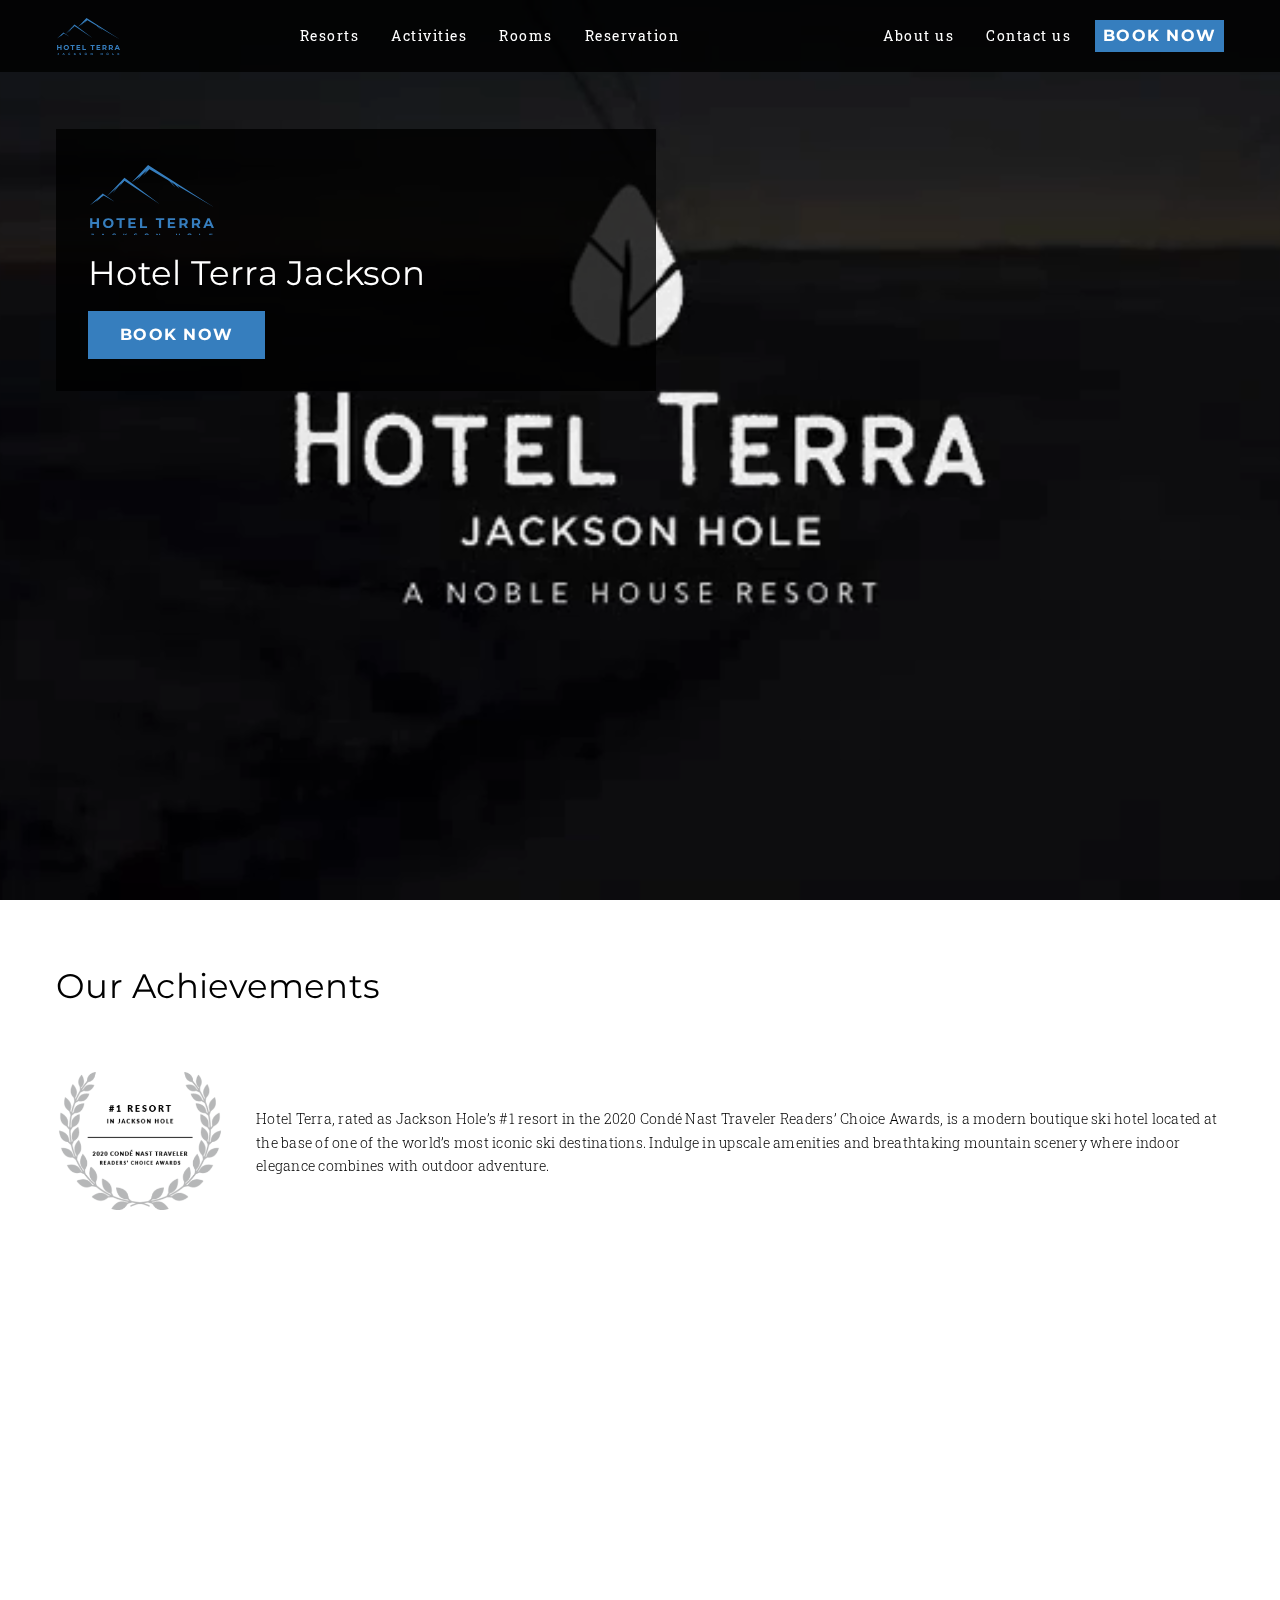
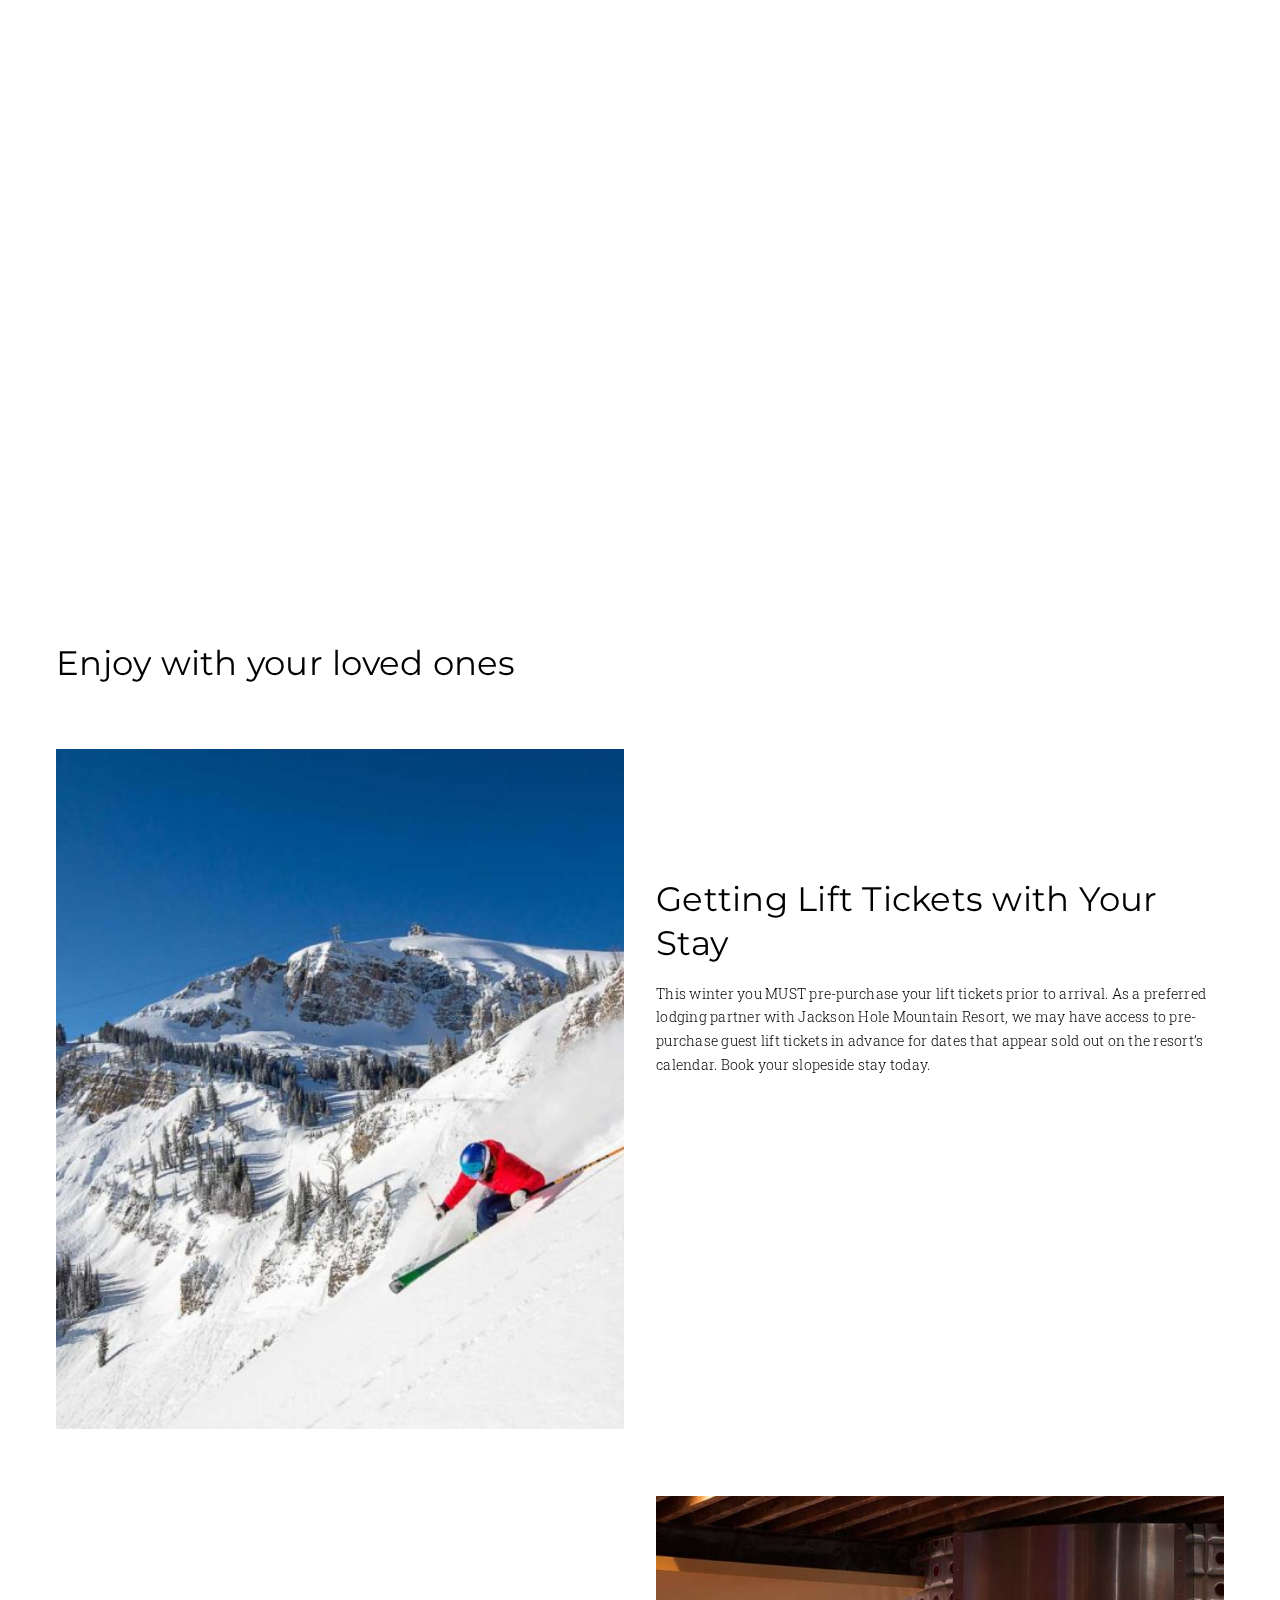
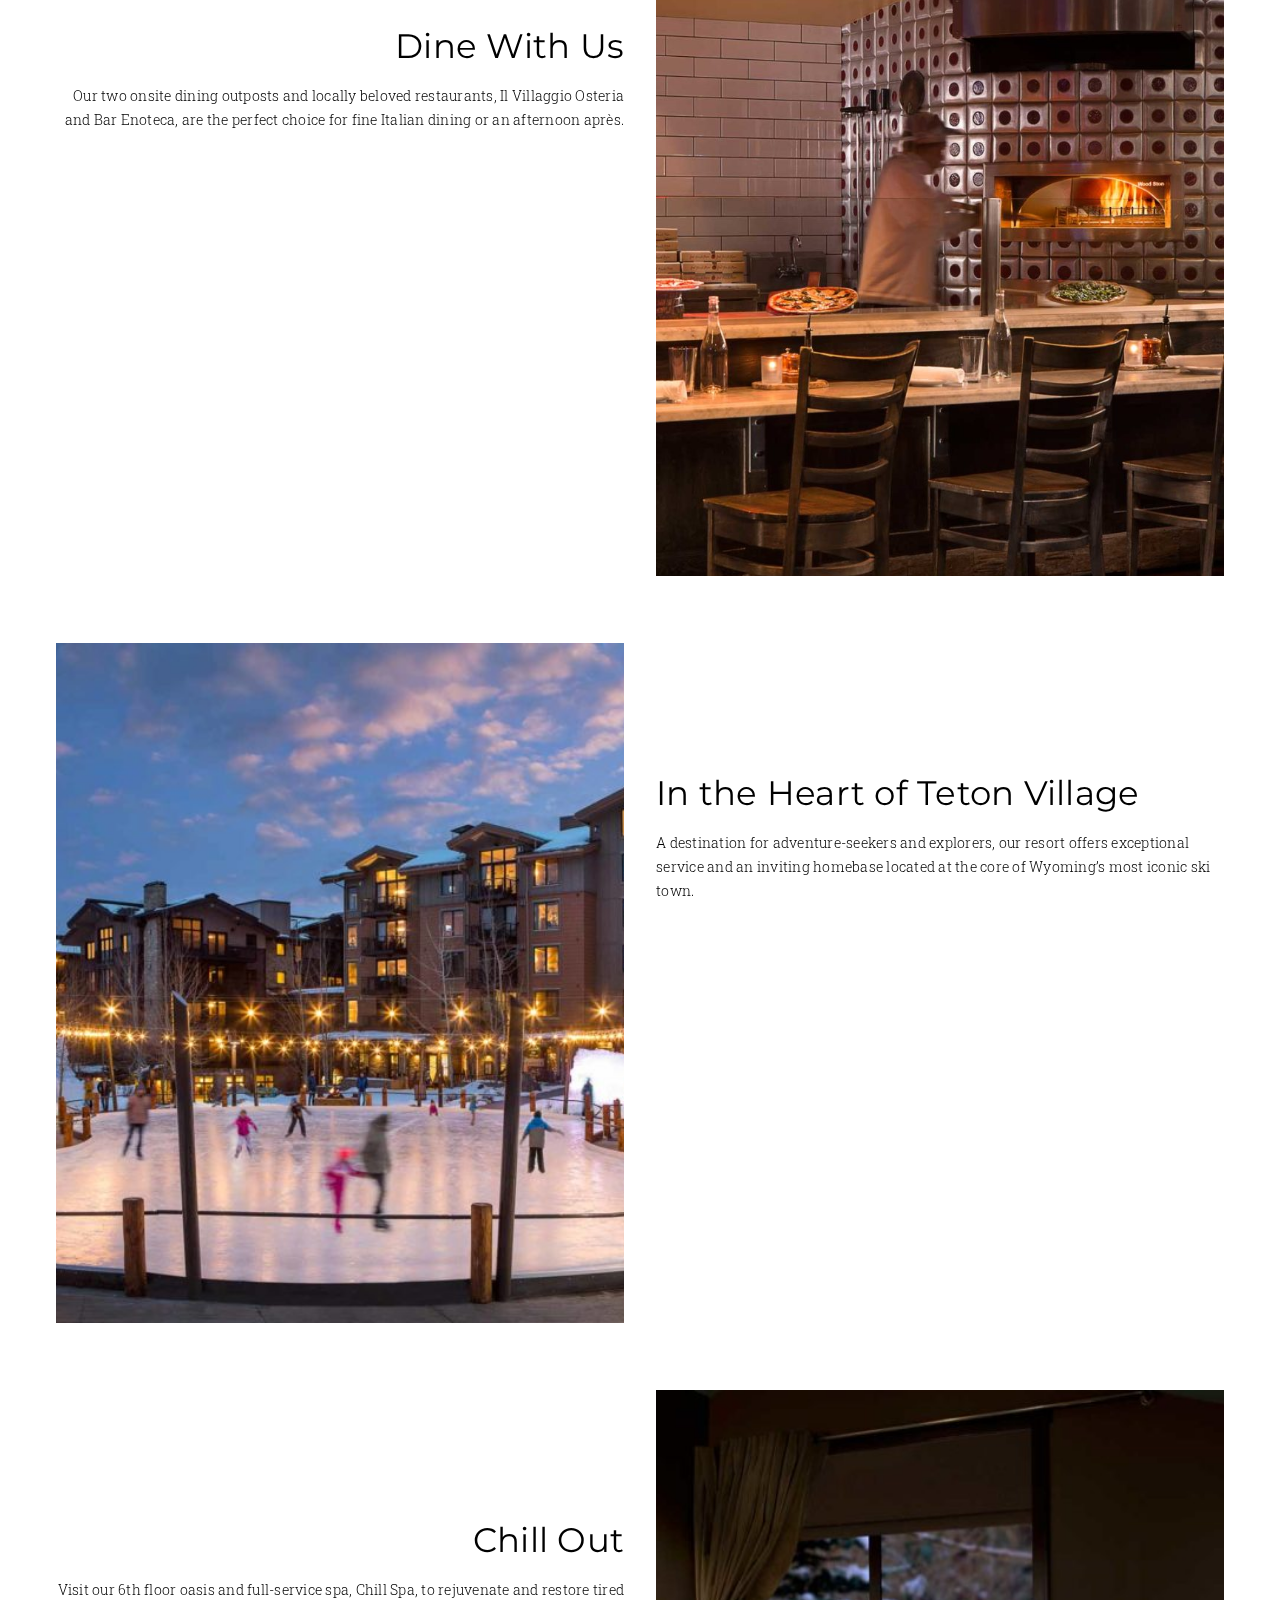
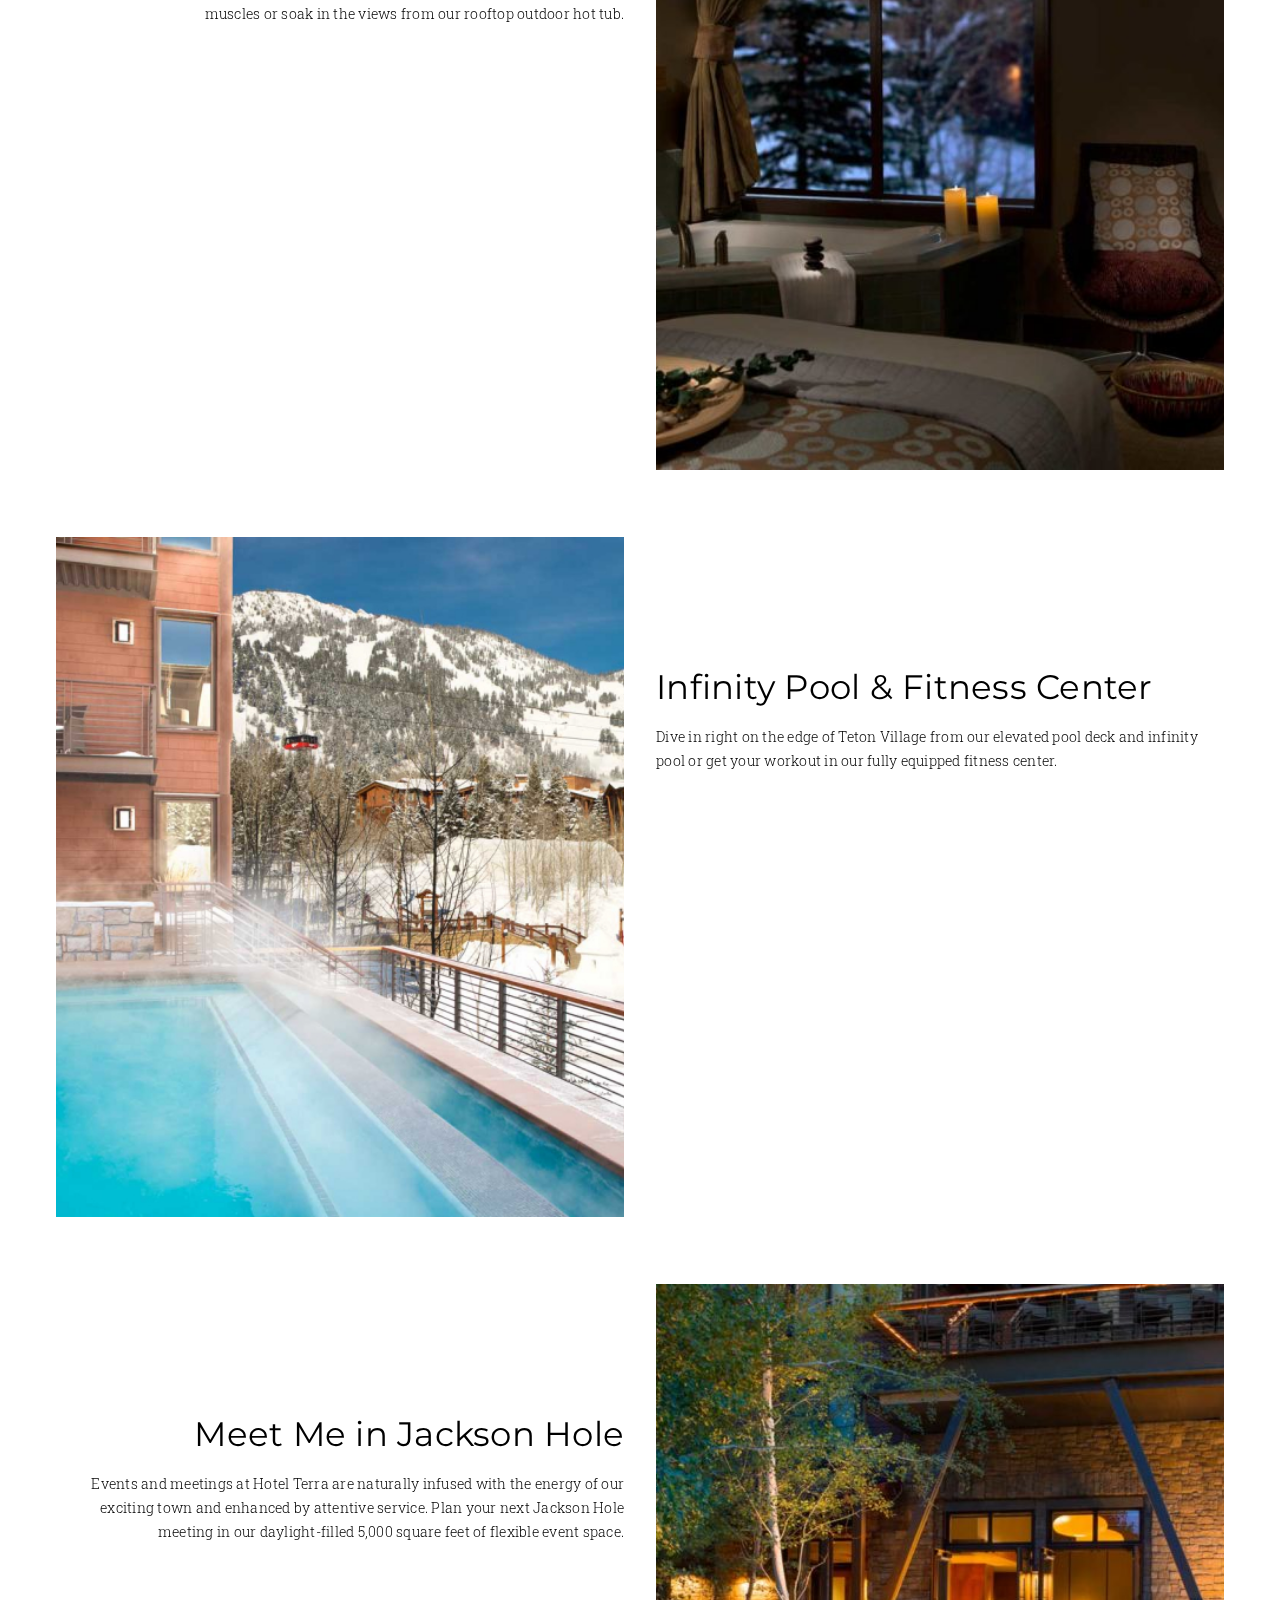
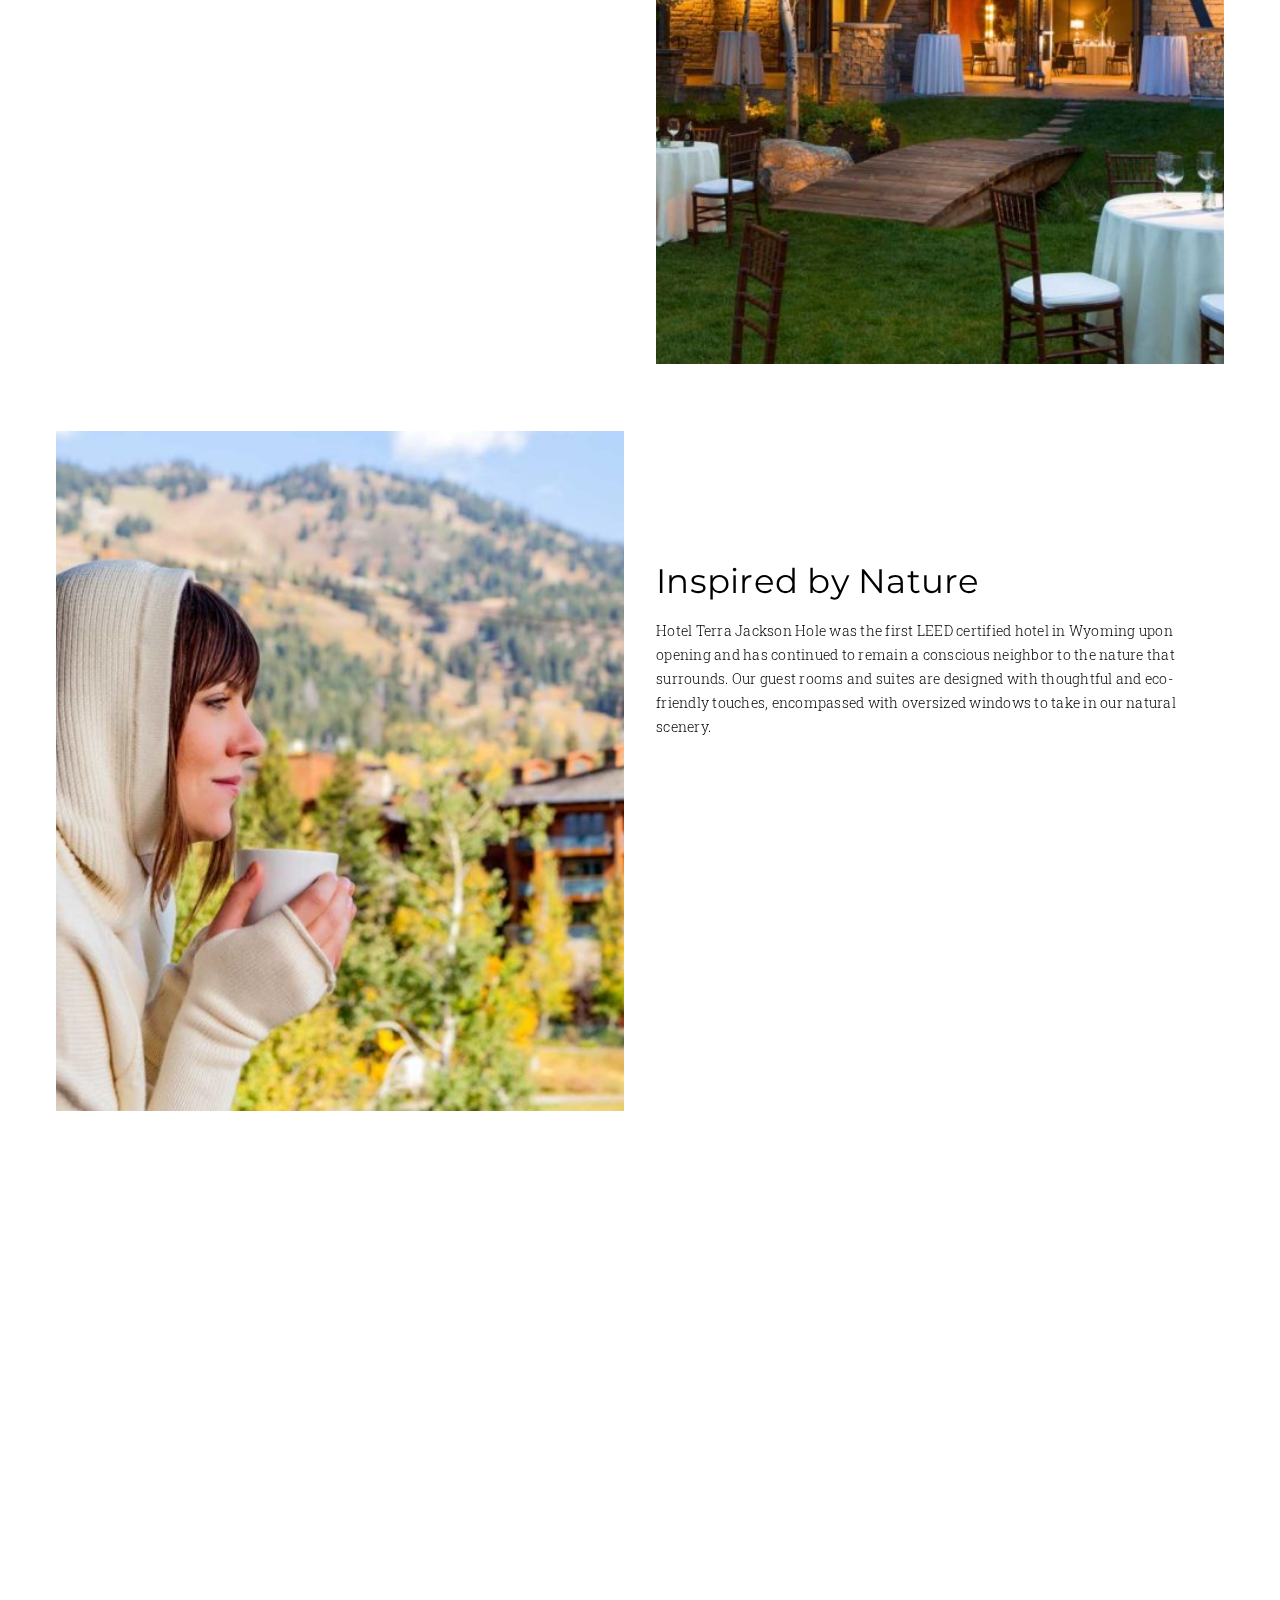
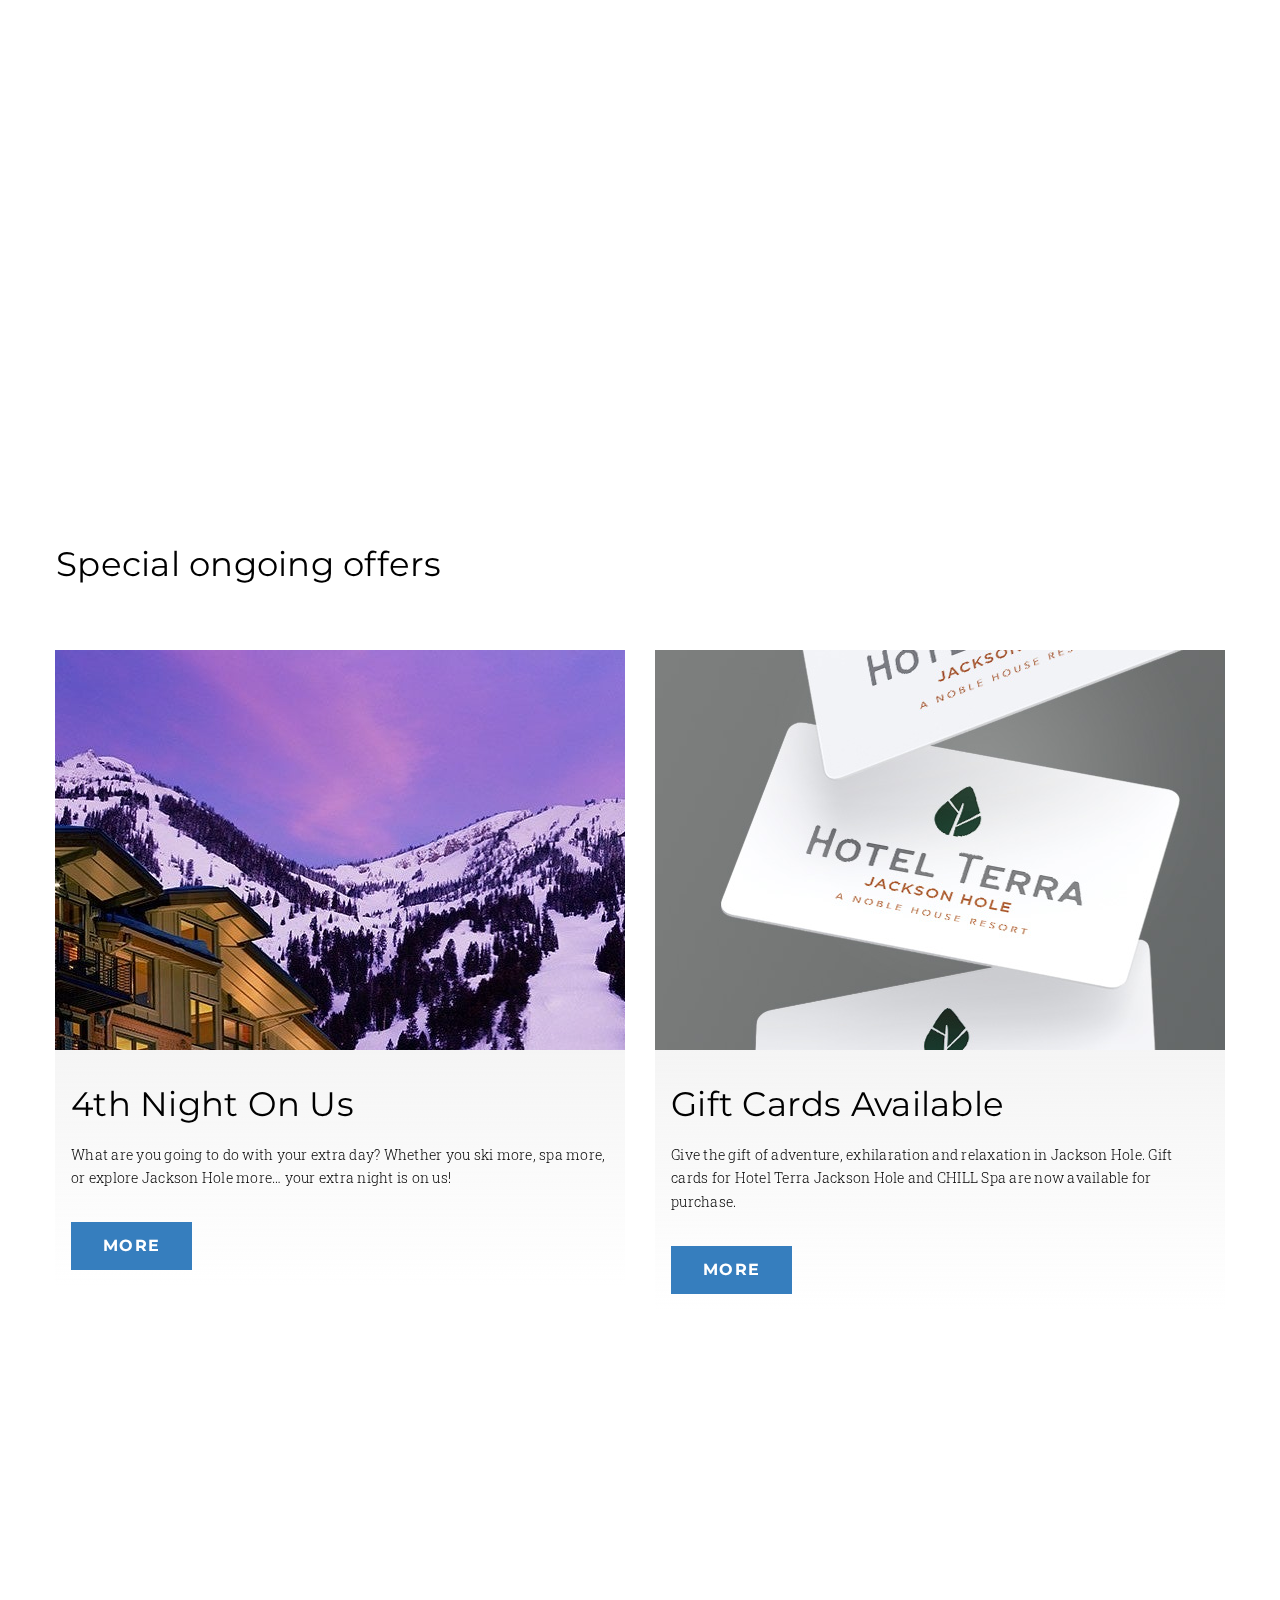
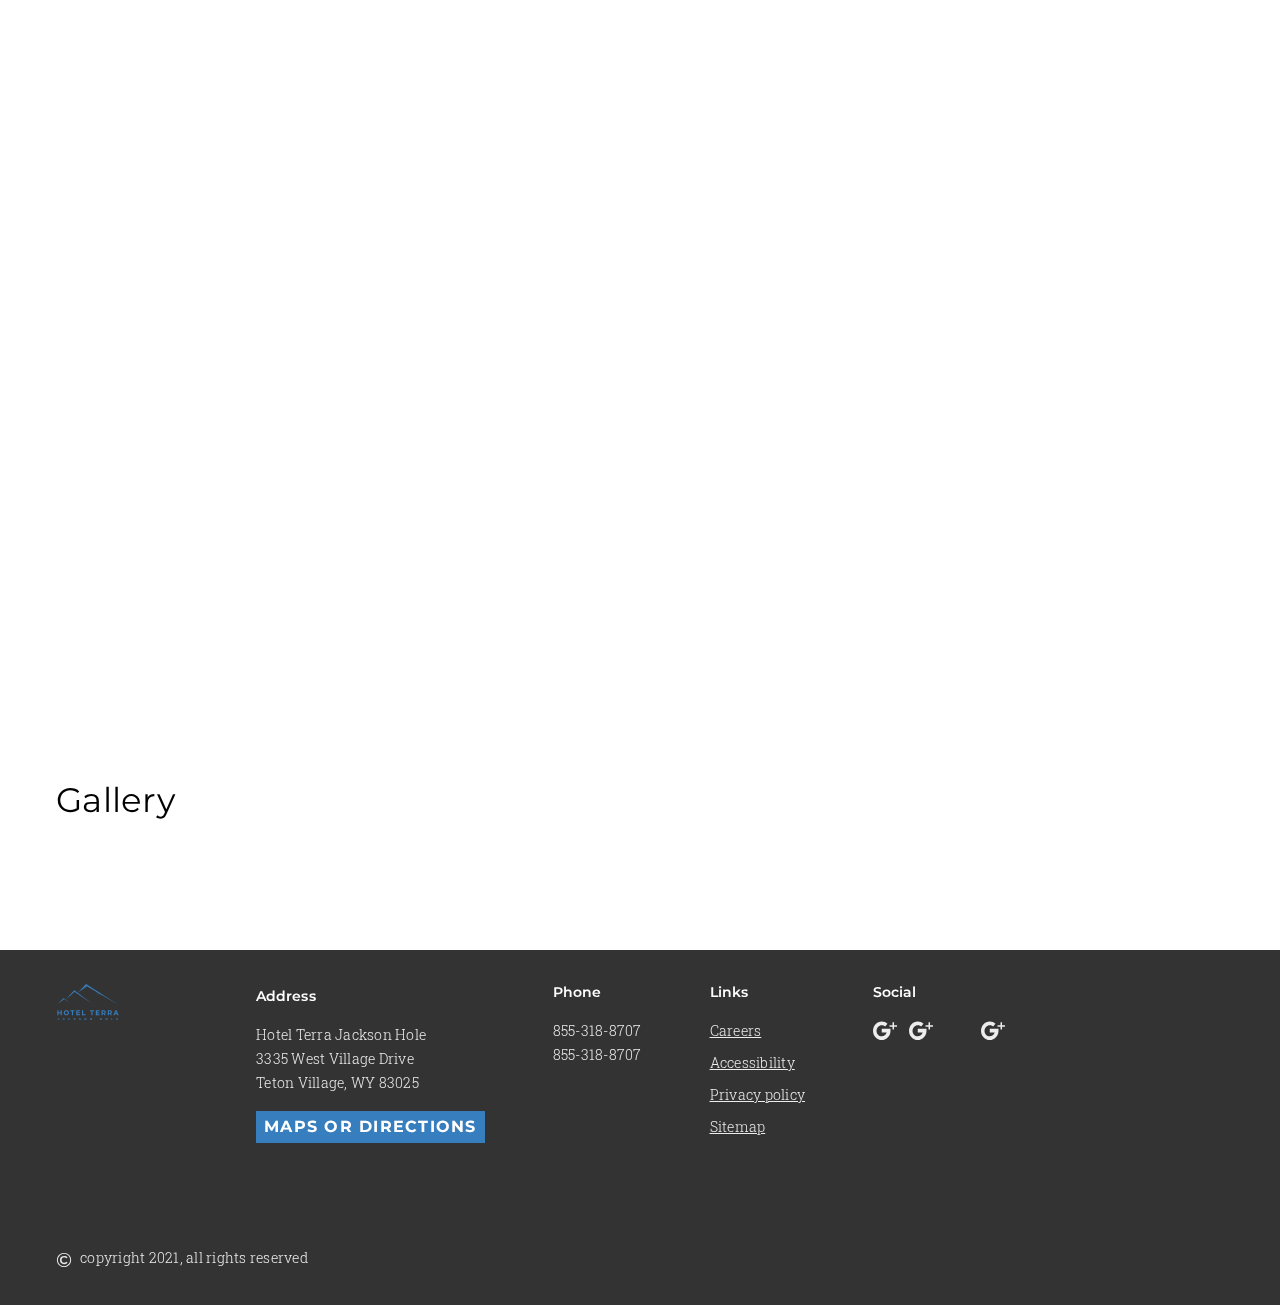
==== commit 387680f1: "booking card half done" ====
--- a/index.html
+++ b/index.html
@@ -4,7 +4,7 @@
 		<meta charset="UTF-8" />
 		<meta name="viewport" content="width=device-width, initial-scale=1.0" />
 		<link rel="stylesheet" href="./assets/css/main.min.css" />
-		<title>Title</title>
+		<title>Hotel Terra Jackson</title>
 	</head>
 	<body>
 		<header class="l-header">
@@ -20,37 +20,51 @@
 			<nav class="m-nav-desktop">
 				<div class="m-nav-desktop__container">
 					<div class="m-nav-desktop__content">
-						<i class="m-nav-desktop__logo"></i>
+						<a href="./index.html">
+							<i class="m-nav-desktop__logo"></i>
+						</a>
 						<ul class="m-nav-desktop__list-middle">
 							<li class="m-nav-desktop__list-item">
-								<a href="" class="m-nav-desktop__anchor"
+								<a
+									href="./views/resorts.html"
+									class="m-nav-desktop__anchor"
 									>Resorts</a
 								>
 							</li>
 							<li class="m-nav-desktop__list-item">
-								<a href="" class="m-nav-desktop__anchor"
+								<a
+									href="./views/activities.html"
+									class="m-nav-desktop__anchor"
 									>Activities</a
 								>
 							</li>
 							<li class="m-nav-desktop__list-item">
-								<a href="" class="m-nav-desktop__anchor"
+								<a
+									href="./views/room.html"
+									class="m-nav-desktop__anchor"
 									>Rooms</a
 								>
 							</li>
 							<li class="m-nav-desktop__list-item">
-								<a href="" class="m-nav-desktop__anchor"
+								<a
+									href="./views/reservation.html"
+									class="m-nav-desktop__anchor"
 									>Reservation</a
 								>
 							</li>
 						</ul>
 						<ul class="m-nav-desktop__list-end">
 							<li class="m-nav-desktop__list-item">
-								<a href="" class="m-nav-desktop__anchor"
+								<a
+									href="./views/about.html"
+									class="m-nav-desktop__anchor"
 									>About us</a
 								>
 							</li>
 							<li class="m-nav-desktop__list-item">
-								<a href="" class="m-nav-desktop__anchor"
+								<a
+									href="./views/contact.html"
+									class="m-nav-desktop__anchor"
 									>Contact us</a
 								>
 							</li>
@@ -58,7 +72,7 @@
 								class="m-nav-desktop__list-item u-margin-right-0"
 							>
 								<a
-									href="#"
+									href="./views/booking.html"
 									class="c-button m-nav-desktop__anchor"
 									>Book now</a
 								>
@@ -85,26 +99,44 @@
 					<i class="m-nav-mobile__panel-logo"></i>
 					<ul class="m-nav-mobile__panel-list">
 						<li class="m-nav-mobile__panel-list-item">
-							<a href="" class="m-nav-mobile__anchor">Resorts</a>
+							<a
+								href="./views/resorts.html"
+								class="m-nav-mobile__anchor"
+								>Resorts</a
+							>
 						</li>
 						<li class="m-nav-mobile__panel-list-item">
-							<a href="" class="m-nav-mobile__anchor"
+							<a
+								href="./views/activities.html"
+								class="m-nav-mobile__anchor"
 								>Activities</a
 							>
 						</li>
 						<li class="m-nav-mobile__panel-list-item">
-							<a href="" class="m-nav-mobile__anchor">Rooms</a>
+							<a
+								href="./views/room.html"
+								class="m-nav-mobile__anchor"
+								>Rooms</a
+							>
 						</li>
 						<li class="m-nav-mobile__panel-list-item">
-							<a href="" class="m-nav-mobile__anchor"
+							<a
+								href="./views/reservation.html"
+								class="m-nav-mobile__anchor"
 								>Reservation</a
 							>
 						</li>
 						<li class="m-nav-mobile__panel-list-item">
-							<a href="" class="m-nav-mobile__anchor">About us</a>
+							<a
+								href="./views/about.html"
+								class="m-nav-mobile__anchor"
+								>About us</a
+							>
 						</li>
 						<li class="m-nav-mobile__panel-list-item">
-							<a href="" class="m-nav-mobile__anchor"
+							<a
+								href="./views/contact.html"
+								class="m-nav-mobile__anchor"
 								>Contact us</a
 							>
 						</li>
@@ -112,7 +144,7 @@
 							class="m-nav-mobile__panel-list-item u-margin-bottom-0"
 						>
 							<a
-								href="#"
+								href="./views/booking.html"
 								class="c-button m-nav-mobile__anchor m-nav-mobile__panel-button"
 								>Book now</a
 							>
@@ -124,7 +156,7 @@
 			<div class="l-hero__container">
 				<div class="l-hero">
 					<i class="l-hero__logo"></i>
-					<h4 class="l-hero__text">Hotel Terra Jackson</h4>
+					<h4 class="l-hero__title">Hotel Terra Jackson</h4>
 					<a class="l-hero__button c-button c-button--large" href="#"
 						>Book Now</a
 					>
@@ -382,11 +414,9 @@
 							<div class="m-offer-section__row">
 								<div class="m-offer-section__col">
 									<div class="c-offer">
-										<img
-											src="./assets/images/offers/gallery-27.jpg"
-											alt="hotel view at evening"
-											class="c-offer__img"
-										/>
+										<div
+											class="c-offer__img c-offer__img-1"
+										></div>
 										<div class="c-offer__content">
 											<h4 class="c-offer__title">
 												4th Night On Us
@@ -411,11 +441,9 @@
 									class="m-offer-section__col u-margin-bottom-0"
 								>
 									<div class="c-offer">
-										<img
-											src="./assets/images/offers/gift-dd.jpg"
-											alt="hotel view at evening"
-											class="c-offer__img"
-										/>
+										<div
+											class="c-offer__img c-offer__img-2"
+										></div>
 										<div class="c-offer__content">
 											<h4 class="c-offer__title">
 												Gift Cards Available
@@ -489,22 +517,33 @@
 							<p class="l-footer__subtitle">Links</p>
 							<ul class="l-footer__links-list">
 								<li class="l-footer__list-link">
-									<a href="#" class="l-footer__anchor"
+									<a
+										href="./views/careers.html"
+										class="l-footer__anchor"
 										>Careers</a
 									>
 								</li>
 								<li class="l-footer__list-link">
-									<a href="#" class="l-footer__anchor">
+									<a
+										href="./views/accessibility.html"
+										class="l-footer__anchor"
+									>
 										Accessibility
 									</a>
 								</li>
 								<li class="l-footer__list-link">
-									<a href="#" class="l-footer__anchor">
+									<a
+										href="./views/privacy_policy.html"
+										class="l-footer__anchor"
+									>
 										Privacy policy
 									</a>
 								</li>
 								<li class="l-footer__list-link">
-									<a href="#" class="l-footer__anchor">
+									<a
+										href="./views/sitemap.html"
+										class="l-footer__anchor"
+									>
 										Sitemap
 									</a>
 								</li>
--- a/assets/css/main.min.css
+++ b/assets/css/main.min.css
@@ -3,4 +3,4 @@
  * Copyright 2011-2018 The Bootstrap Authors
  * Copyright 2011-2018 Twitter, Inc.
  * Licensed under MIT (https://github.com/twbs/bootstrap/blob/master/LICENSE)
- */@-ms-viewport{width:device-width}html{box-sizing:border-box;-ms-overflow-style:scrollbar}*,*::before,*::after{box-sizing:inherit}.container,.m-offer-section__container{width:100%;padding-right:15px;padding-left:15px;margin-right:auto;margin-left:auto}@media(min-width: 576px){.container,.m-offer-section__container{max-width:540px}}@media(min-width: 768px){.container,.m-offer-section__container{max-width:720px}}@media(min-width: 992px){.container,.m-offer-section__container{max-width:960px}}@media(min-width: 1200px){.container,.m-offer-section__container{max-width:1140px}}.container-fluid,.m-main-section__container,.m-nav-desktop__container,.l-footer__container,.l-hero__container,.l-header__container{width:100%;padding-right:15px;padding-left:15px;margin-right:auto;margin-left:auto}.row,.c-feature-card__row,.m-offer-section__row,.l-footer__row,.l-achievements__row{display:flex;flex-wrap:wrap;margin-right:-15px;margin-left:-15px}.no-gutters{margin-right:0;margin-left:0}.no-gutters>.col,.no-gutters>[class*=col-]{padding-right:0;padding-left:0}.col-1,.col-2,.col-3,.l-footer__col-logo,.col-4,.col-5,.col-6,.l-achievements__col-img,.col-7,.col-8,.col-9,.l-footer__col-details,.col-10,.col-11,.col-12,.col,.col-auto,.col-sm-1,.col-sm-2,.col-sm-3,.col-sm-4,.col-sm-5,.col-sm-6,.col-sm-7,.col-sm-8,.col-sm-9,.col-sm-10,.col-sm-11,.col-sm-12,.col-sm,.col-sm-auto,.col-md-1,.col-md-2,.col-md-3,.col-md-4,.col-md-5,.col-md-6,.c-feature-card__col-img,.c-feature-card__col-text,.m-offer-section__col,.col-md-7,.col-md-8,.col-md-9,.col-md-10,.l-achievements__col-text,.col-md-11,.col-md-12,.col-md,.col-md-auto,.col-lg-1,.col-lg-2,.col-lg-3,.col-lg-4,.col-lg-5,.col-lg-6,.col-lg-7,.col-lg-8,.col-lg-9,.col-lg-10,.col-lg-11,.col-lg-12,.col-lg,.col-lg-auto,.col-xl-1,.col-xl-2,.col-xl-3,.col-xl-4,.col-xl-5,.col-xl-6,.col-xl-7,.col-xl-8,.col-xl-9,.col-xl-10,.col-xl-11,.col-xl-12,.col-xl,.col-xl-auto{position:relative;width:100%;min-height:1px;padding-right:15px;padding-left:15px}.col{flex-basis:0;flex-grow:1;max-width:100%}.col-auto{flex:0 0 auto;width:auto;max-width:none}.col-1{flex:0 0 8.333333%;max-width:8.333333%}.col-2{flex:0 0 16.666667%;max-width:16.666667%}.col-3,.l-footer__col-logo{flex:0 0 25%;max-width:25%}.col-4{flex:0 0 33.333333%;max-width:33.333333%}.col-5{flex:0 0 41.666667%;max-width:41.666667%}.col-6,.l-achievements__col-img{flex:0 0 50%;max-width:50%}.col-7{flex:0 0 58.333333%;max-width:58.333333%}.col-8{flex:0 0 66.666667%;max-width:66.666667%}.col-9,.l-footer__col-details{flex:0 0 75%;max-width:75%}.col-10{flex:0 0 83.333333%;max-width:83.333333%}.col-11{flex:0 0 91.666667%;max-width:91.666667%}.col-12{flex:0 0 100%;max-width:100%}.order-first{order:-1}.order-last{order:13}.order-0{order:0}.order-1,.c-feature-card--right .c-feature-card__col-text,.c-feature-card__col-img{order:1}.order-2,.c-feature-card--right .c-feature-card__col-img,.c-feature-card__col-text{order:2}.order-3{order:3}.order-4{order:4}.order-5{order:5}.order-6{order:6}.order-7{order:7}.order-8{order:8}.order-9{order:9}.order-10{order:10}.order-11{order:11}.order-12{order:12}.offset-1{margin-left:8.333333%}.offset-2{margin-left:16.666667%}.offset-3{margin-left:25%}.offset-4{margin-left:33.333333%}.offset-5{margin-left:41.666667%}.offset-6{margin-left:50%}.offset-7{margin-left:58.333333%}.offset-8{margin-left:66.666667%}.offset-9{margin-left:75%}.offset-10{margin-left:83.333333%}.offset-11{margin-left:91.666667%}@media(min-width: 576px){.col-sm{flex-basis:0;flex-grow:1;max-width:100%}.col-sm-auto{flex:0 0 auto;width:auto;max-width:none}.col-sm-1{flex:0 0 8.333333%;max-width:8.333333%}.col-sm-2{flex:0 0 16.666667%;max-width:16.666667%}.col-sm-3{flex:0 0 25%;max-width:25%}.col-sm-4{flex:0 0 33.333333%;max-width:33.333333%}.col-sm-5{flex:0 0 41.666667%;max-width:41.666667%}.col-sm-6{flex:0 0 50%;max-width:50%}.col-sm-7{flex:0 0 58.333333%;max-width:58.333333%}.col-sm-8{flex:0 0 66.666667%;max-width:66.666667%}.col-sm-9{flex:0 0 75%;max-width:75%}.col-sm-10{flex:0 0 83.333333%;max-width:83.333333%}.col-sm-11{flex:0 0 91.666667%;max-width:91.666667%}.col-sm-12{flex:0 0 100%;max-width:100%}.order-sm-first{order:-1}.order-sm-last{order:13}.order-sm-0{order:0}.order-sm-1{order:1}.order-sm-2{order:2}.order-sm-3{order:3}.order-sm-4{order:4}.order-sm-5{order:5}.order-sm-6{order:6}.order-sm-7{order:7}.order-sm-8{order:8}.order-sm-9{order:9}.order-sm-10{order:10}.order-sm-11{order:11}.order-sm-12{order:12}.offset-sm-0{margin-left:0}.offset-sm-1{margin-left:8.333333%}.offset-sm-2{margin-left:16.666667%}.offset-sm-3{margin-left:25%}.offset-sm-4{margin-left:33.333333%}.offset-sm-5{margin-left:41.666667%}.offset-sm-6{margin-left:50%}.offset-sm-7{margin-left:58.333333%}.offset-sm-8{margin-left:66.666667%}.offset-sm-9{margin-left:75%}.offset-sm-10{margin-left:83.333333%}.offset-sm-11{margin-left:91.666667%}}@media(min-width: 768px){.col-md{flex-basis:0;flex-grow:1;max-width:100%}.col-md-auto{flex:0 0 auto;width:auto;max-width:none}.col-md-1{flex:0 0 8.333333%;max-width:8.333333%}.col-md-2,.l-achievements__col-img{flex:0 0 16.666667%;max-width:16.666667%}.col-md-3{flex:0 0 25%;max-width:25%}.col-md-4{flex:0 0 33.333333%;max-width:33.333333%}.col-md-5{flex:0 0 41.666667%;max-width:41.666667%}.col-md-6,.c-feature-card__col-img,.c-feature-card__col-text,.m-offer-section__col{flex:0 0 50%;max-width:50%}.col-md-7{flex:0 0 58.333333%;max-width:58.333333%}.col-md-8{flex:0 0 66.666667%;max-width:66.666667%}.col-md-9{flex:0 0 75%;max-width:75%}.col-md-10,.l-achievements__col-text{flex:0 0 83.333333%;max-width:83.333333%}.col-md-11{flex:0 0 91.666667%;max-width:91.666667%}.col-md-12{flex:0 0 100%;max-width:100%}.order-md-first{order:-1}.order-md-last{order:13}.order-md-0{order:0}.order-md-1{order:1}.order-md-2{order:2}.order-md-3{order:3}.order-md-4{order:4}.order-md-5{order:5}.order-md-6{order:6}.order-md-7{order:7}.order-md-8{order:8}.order-md-9{order:9}.order-md-10{order:10}.order-md-11{order:11}.order-md-12{order:12}.offset-md-0{margin-left:0}.offset-md-1{margin-left:8.333333%}.offset-md-2{margin-left:16.666667%}.offset-md-3{margin-left:25%}.offset-md-4{margin-left:33.333333%}.offset-md-5{margin-left:41.666667%}.offset-md-6{margin-left:50%}.offset-md-7{margin-left:58.333333%}.offset-md-8{margin-left:66.666667%}.offset-md-9{margin-left:75%}.offset-md-10{margin-left:83.333333%}.offset-md-11{margin-left:91.666667%}}@media(min-width: 992px){.col-lg{flex-basis:0;flex-grow:1;max-width:100%}.col-lg-auto{flex:0 0 auto;width:auto;max-width:none}.col-lg-1{flex:0 0 8.333333%;max-width:8.333333%}.col-lg-2{flex:0 0 16.666667%;max-width:16.666667%}.col-lg-3{flex:0 0 25%;max-width:25%}.col-lg-4{flex:0 0 33.333333%;max-width:33.333333%}.col-lg-5{flex:0 0 41.666667%;max-width:41.666667%}.col-lg-6{flex:0 0 50%;max-width:50%}.col-lg-7{flex:0 0 58.333333%;max-width:58.333333%}.col-lg-8{flex:0 0 66.666667%;max-width:66.666667%}.col-lg-9{flex:0 0 75%;max-width:75%}.col-lg-10{flex:0 0 83.333333%;max-width:83.333333%}.col-lg-11{flex:0 0 91.666667%;max-width:91.666667%}.col-lg-12{flex:0 0 100%;max-width:100%}.order-lg-first{order:-1}.order-lg-last{order:13}.order-lg-0{order:0}.order-lg-1{order:1}.order-lg-2{order:2}.order-lg-3{order:3}.order-lg-4{order:4}.order-lg-5{order:5}.order-lg-6{order:6}.order-lg-7{order:7}.order-lg-8{order:8}.order-lg-9{order:9}.order-lg-10{order:10}.order-lg-11{order:11}.order-lg-12{order:12}.offset-lg-0{margin-left:0}.offset-lg-1{margin-left:8.333333%}.offset-lg-2{margin-left:16.666667%}.offset-lg-3{margin-left:25%}.offset-lg-4{margin-left:33.333333%}.offset-lg-5{margin-left:41.666667%}.offset-lg-6{margin-left:50%}.offset-lg-7{margin-left:58.333333%}.offset-lg-8{margin-left:66.666667%}.offset-lg-9{margin-left:75%}.offset-lg-10{margin-left:83.333333%}.offset-lg-11{margin-left:91.666667%}}@media(min-width: 1200px){.col-xl{flex-basis:0;flex-grow:1;max-width:100%}.col-xl-auto{flex:0 0 auto;width:auto;max-width:none}.col-xl-1{flex:0 0 8.333333%;max-width:8.333333%}.col-xl-2{flex:0 0 16.666667%;max-width:16.666667%}.col-xl-3{flex:0 0 25%;max-width:25%}.col-xl-4{flex:0 0 33.333333%;max-width:33.333333%}.col-xl-5{flex:0 0 41.666667%;max-width:41.666667%}.col-xl-6{flex:0 0 50%;max-width:50%}.col-xl-7{flex:0 0 58.333333%;max-width:58.333333%}.col-xl-8{flex:0 0 66.666667%;max-width:66.666667%}.col-xl-9{flex:0 0 75%;max-width:75%}.col-xl-10{flex:0 0 83.333333%;max-width:83.333333%}.col-xl-11{flex:0 0 91.666667%;max-width:91.666667%}.col-xl-12{flex:0 0 100%;max-width:100%}.order-xl-first{order:-1}.order-xl-last{order:13}.order-xl-0{order:0}.order-xl-1{order:1}.order-xl-2{order:2}.order-xl-3{order:3}.order-xl-4{order:4}.order-xl-5{order:5}.order-xl-6{order:6}.order-xl-7{order:7}.order-xl-8{order:8}.order-xl-9{order:9}.order-xl-10{order:10}.order-xl-11{order:11}.order-xl-12{order:12}.offset-xl-0{margin-left:0}.offset-xl-1{margin-left:8.333333%}.offset-xl-2{margin-left:16.666667%}.offset-xl-3{margin-left:25%}.offset-xl-4{margin-left:33.333333%}.offset-xl-5{margin-left:41.666667%}.offset-xl-6{margin-left:50%}.offset-xl-7{margin-left:58.333333%}.offset-xl-8{margin-left:66.666667%}.offset-xl-9{margin-left:75%}.offset-xl-10{margin-left:83.333333%}.offset-xl-11{margin-left:91.666667%}}.d-none{display:none !important}.d-inline{display:inline !important}.d-inline-block{display:inline-block !important}.d-block{display:block !important}.d-table{display:table !important}.d-table-row{display:table-row !important}.d-table-cell{display:table-cell !important}.d-flex,.m-nav-mobile__panel-list,.m-nav-mobile,.m-nav-desktop__list-end,.m-nav-desktop__list-middle,.m-nav-desktop__content,.l-footer__copyright,.l-achievements__col-text{display:flex !important}.d-inline-flex{display:inline-flex !important}@media(min-width: 576px){.d-sm-none{display:none !important}.d-sm-inline{display:inline !important}.d-sm-inline-block{display:inline-block !important}.d-sm-block{display:block !important}.d-sm-table{display:table !important}.d-sm-table-row{display:table-row !important}.d-sm-table-cell{display:table-cell !important}.d-sm-flex{display:flex !important}.d-sm-inline-flex{display:inline-flex !important}}@media(min-width: 768px){.d-md-none{display:none !important}.d-md-inline{display:inline !important}.d-md-inline-block{display:inline-block !important}.d-md-block{display:block !important}.d-md-table{display:table !important}.d-md-table-row{display:table-row !important}.d-md-table-cell{display:table-cell !important}.d-md-flex{display:flex !important}.d-md-inline-flex{display:inline-flex !important}}@media(min-width: 992px){.d-lg-none{display:none !important}.d-lg-inline{display:inline !important}.d-lg-inline-block{display:inline-block !important}.d-lg-block{display:block !important}.d-lg-table{display:table !important}.d-lg-table-row{display:table-row !important}.d-lg-table-cell{display:table-cell !important}.d-lg-flex{display:flex !important}.d-lg-inline-flex{display:inline-flex !important}}@media(min-width: 1200px){.d-xl-none{display:none !important}.d-xl-inline{display:inline !important}.d-xl-inline-block{display:inline-block !important}.d-xl-block{display:block !important}.d-xl-table{display:table !important}.d-xl-table-row{display:table-row !important}.d-xl-table-cell{display:table-cell !important}.d-xl-flex{display:flex !important}.d-xl-inline-flex{display:inline-flex !important}}@media print{.d-print-none{display:none !important}.d-print-inline{display:inline !important}.d-print-inline-block{display:inline-block !important}.d-print-block{display:block !important}.d-print-table{display:table !important}.d-print-table-row{display:table-row !important}.d-print-table-cell{display:table-cell !important}.d-print-flex{display:flex !important}.d-print-inline-flex{display:inline-flex !important}}.flex-row{flex-direction:row !important}.flex-column,.m-nav-mobile__panel-list{flex-direction:column !important}.flex-row-reverse{flex-direction:row-reverse !important}.flex-column-reverse{flex-direction:column-reverse !important}.flex-wrap{flex-wrap:wrap !important}.flex-nowrap{flex-wrap:nowrap !important}.flex-wrap-reverse{flex-wrap:wrap-reverse !important}.justify-content-start{justify-content:flex-start !important}.justify-content-end{justify-content:flex-end !important}.justify-content-center{justify-content:center !important}.justify-content-between,.m-nav-mobile,.m-nav-desktop__content{justify-content:space-between !important}.justify-content-around{justify-content:space-around !important}.align-items-start{align-items:flex-start !important}.align-items-end{align-items:flex-end !important}.align-items-center,.m-nav-mobile,.m-nav-desktop__list-end,.m-nav-desktop__list-middle,.m-nav-desktop__content,.l-footer__copyright,.l-achievements__col-text{align-items:center !important}.align-items-baseline{align-items:baseline !important}.align-items-stretch{align-items:stretch !important}.align-content-start{align-content:flex-start !important}.align-content-end{align-content:flex-end !important}.align-content-center{align-content:center !important}.align-content-between{align-content:space-between !important}.align-content-around{align-content:space-around !important}.align-content-stretch{align-content:stretch !important}.align-self-auto{align-self:auto !important}.align-self-start{align-self:flex-start !important}.align-self-end{align-self:flex-end !important}.align-self-center{align-self:center !important}.align-self-baseline{align-self:baseline !important}.align-self-stretch{align-self:stretch !important}@media(min-width: 576px){.flex-sm-row{flex-direction:row !important}.flex-sm-column{flex-direction:column !important}.flex-sm-row-reverse{flex-direction:row-reverse !important}.flex-sm-column-reverse{flex-direction:column-reverse !important}.flex-sm-wrap{flex-wrap:wrap !important}.flex-sm-nowrap{flex-wrap:nowrap !important}.flex-sm-wrap-reverse{flex-wrap:wrap-reverse !important}.justify-content-sm-start{justify-content:flex-start !important}.justify-content-sm-end{justify-content:flex-end !important}.justify-content-sm-center{justify-content:center !important}.justify-content-sm-between{justify-content:space-between !important}.justify-content-sm-around{justify-content:space-around !important}.align-items-sm-start{align-items:flex-start !important}.align-items-sm-end{align-items:flex-end !important}.align-items-sm-center{align-items:center !important}.align-items-sm-baseline{align-items:baseline !important}.align-items-sm-stretch{align-items:stretch !important}.align-content-sm-start{align-content:flex-start !important}.align-content-sm-end{align-content:flex-end !important}.align-content-sm-center{align-content:center !important}.align-content-sm-between{align-content:space-between !important}.align-content-sm-around{align-content:space-around !important}.align-content-sm-stretch{align-content:stretch !important}.align-self-sm-auto{align-self:auto !important}.align-self-sm-start{align-self:flex-start !important}.align-self-sm-end{align-self:flex-end !important}.align-self-sm-center{align-self:center !important}.align-self-sm-baseline{align-self:baseline !important}.align-self-sm-stretch{align-self:stretch !important}}@media(min-width: 768px){.flex-md-row{flex-direction:row !important}.flex-md-column{flex-direction:column !important}.flex-md-row-reverse{flex-direction:row-reverse !important}.flex-md-column-reverse{flex-direction:column-reverse !important}.flex-md-wrap{flex-wrap:wrap !important}.flex-md-nowrap{flex-wrap:nowrap !important}.flex-md-wrap-reverse{flex-wrap:wrap-reverse !important}.justify-content-md-start{justify-content:flex-start !important}.justify-content-md-end{justify-content:flex-end !important}.justify-content-md-center{justify-content:center !important}.justify-content-md-between{justify-content:space-between !important}.justify-content-md-around{justify-content:space-around !important}.align-items-md-start{align-items:flex-start !important}.align-items-md-end{align-items:flex-end !important}.align-items-md-center{align-items:center !important}.align-items-md-baseline{align-items:baseline !important}.align-items-md-stretch{align-items:stretch !important}.align-content-md-start{align-content:flex-start !important}.align-content-md-end{align-content:flex-end !important}.align-content-md-center{align-content:center !important}.align-content-md-between{align-content:space-between !important}.align-content-md-around{align-content:space-around !important}.align-content-md-stretch{align-content:stretch !important}.align-self-md-auto{align-self:auto !important}.align-self-md-start{align-self:flex-start !important}.align-self-md-end{align-self:flex-end !important}.align-self-md-center{align-self:center !important}.align-self-md-baseline{align-self:baseline !important}.align-self-md-stretch{align-self:stretch !important}}@media(min-width: 992px){.flex-lg-row{flex-direction:row !important}.flex-lg-column{flex-direction:column !important}.flex-lg-row-reverse{flex-direction:row-reverse !important}.flex-lg-column-reverse{flex-direction:column-reverse !important}.flex-lg-wrap{flex-wrap:wrap !important}.flex-lg-nowrap{flex-wrap:nowrap !important}.flex-lg-wrap-reverse{flex-wrap:wrap-reverse !important}.justify-content-lg-start{justify-content:flex-start !important}.justify-content-lg-end{justify-content:flex-end !important}.justify-content-lg-center{justify-content:center !important}.justify-content-lg-between{justify-content:space-between !important}.justify-content-lg-around{justify-content:space-around !important}.align-items-lg-start{align-items:flex-start !important}.align-items-lg-end{align-items:flex-end !important}.align-items-lg-center{align-items:center !important}.align-items-lg-baseline{align-items:baseline !important}.align-items-lg-stretch{align-items:stretch !important}.align-content-lg-start{align-content:flex-start !important}.align-content-lg-end{align-content:flex-end !important}.align-content-lg-center{align-content:center !important}.align-content-lg-between{align-content:space-between !important}.align-content-lg-around{align-content:space-around !important}.align-content-lg-stretch{align-content:stretch !important}.align-self-lg-auto{align-self:auto !important}.align-self-lg-start{align-self:flex-start !important}.align-self-lg-end{align-self:flex-end !important}.align-self-lg-center{align-self:center !important}.align-self-lg-baseline{align-self:baseline !important}.align-self-lg-stretch{align-self:stretch !important}}@media(min-width: 1200px){.flex-xl-row{flex-direction:row !important}.flex-xl-column{flex-direction:column !important}.flex-xl-row-reverse{flex-direction:row-reverse !important}.flex-xl-column-reverse{flex-direction:column-reverse !important}.flex-xl-wrap{flex-wrap:wrap !important}.flex-xl-nowrap{flex-wrap:nowrap !important}.flex-xl-wrap-reverse{flex-wrap:wrap-reverse !important}.justify-content-xl-start{justify-content:flex-start !important}.justify-content-xl-end{justify-content:flex-end !important}.justify-content-xl-center{justify-content:center !important}.justify-content-xl-between{justify-content:space-between !important}.justify-content-xl-around{justify-content:space-around !important}.align-items-xl-start{align-items:flex-start !important}.align-items-xl-end{align-items:flex-end !important}.align-items-xl-center{align-items:center !important}.align-items-xl-baseline{align-items:baseline !important}.align-items-xl-stretch{align-items:stretch !important}.align-content-xl-start{align-content:flex-start !important}.align-content-xl-end{align-content:flex-end !important}.align-content-xl-center{align-content:center !important}.align-content-xl-between{align-content:space-between !important}.align-content-xl-around{align-content:space-around !important}.align-content-xl-stretch{align-content:stretch !important}.align-self-xl-auto{align-self:auto !important}.align-self-xl-start{align-self:flex-start !important}.align-self-xl-end{align-self:flex-end !important}.align-self-xl-center{align-self:center !important}.align-self-xl-baseline{align-self:baseline !important}.align-self-xl-stretch{align-self:stretch !important}}.l-header{height:100vh;position:relative;padding-top:.0625rem;top:0px}.l-header__video{height:100%;position:absolute;-o-object-fit:cover;object-fit:cover;width:100%;top:0px;z-index:-1}.l-hero{padding:2rem;margin-left:1rem;background:rgba(0,0,0,.8);margin-top:8rem}.l-hero__logo{background-image:url("./../images/icons_logos/logo.svg");background-size:cover;display:block;height:4.625rem;width:8rem}.l-hero__text{font-family:Montserrat,sans-serif;font-weight:400;font-size:2.125rem;letter-spacing:.015625rem;line-height:130%;margin-top:1rem;color:#fff}.l-hero__button{margin-top:1rem;display:block}@media only screen and (min-width: 768px){.l-hero{width:60%}}@media only screen and (min-width: 992px){.l-hero{width:50%}}.l-achievements__col-img{margin:0px auto 0px auto}.l-achievements__img{margin:auto 0 auto 0;width:100%}.l-achievements__text{margin-top:1rem;font-family:Roboto Slab,serif;font-weight:300;font-size:.875rem;letter-spacing:.015625rem;line-height:170%}@media only screen and (min-width: 768px){.l-achievements__text{margin-top:0px}}.l-main__img{background-position:center;background-repeat:no-repeat;background-size:cover;height:100vh;width:100%}.l-main__img--first{background:url("./../images/home/gallery-14.jpg");background-attachment:fixed}.l-main__img--second{background:url("./../images/home/sign-of-man-on-bull.jpg");background-attachment:fixed}.l-main__img--third{background:url("./../images/home/gallery-11.jpg");background-attachment:fixed}.l-feature-card-wrapper{margin-bottom:4rem}.l-footer{padding:2rem 1rem 2rem 1rem;background:rgba(0,0,0,.8)}.l-footer__logo{background-image:url("./../images/icons_logos/logo.svg");background-size:contain;background-repeat:no-repeat;display:inline-block;height:2.5rem;width:4rem}.l-footer__subtitle{font-family:Montserrat,sans-serif;font-weight:600;font-size:.875rem;letter-spacing:.00625rem;line-height:150%;margin-bottom:1rem;color:#fff}.l-footer__address{margin-bottom:2rem;color:#ededed}@media only screen and (min-width: 768px){.l-footer__address{display:inline-block}}.l-footer__address-line{font-family:Roboto Slab,serif;font-weight:300;font-size:.875rem;letter-spacing:.015625rem;line-height:170%}.l-footer__button{margin-top:1rem}.l-footer__phone{margin-bottom:2rem}@media only screen and (min-width: 768px){.l-footer__phone{margin-left:2rem;display:inline-block;vertical-align:top}}@media only screen and (min-width: 992px){.l-footer__phone{margin-left:4rem}}.l-footer__number{font-family:Roboto Slab,serif;font-weight:300;font-size:.875rem;letter-spacing:.015625rem;line-height:170%;color:#ededed}.l-footer__links{margin-bottom:2rem}@media only screen and (min-width: 768px){.l-footer__links{margin-left:2rem;display:inline-block}}@media only screen and (min-width: 992px){.l-footer__links{margin-left:4rem}}.l-footer__list-link{margin-bottom:.5rem}.l-footer__anchor{color:#ededed;font-family:Roboto Slab,serif;font-weight:300;font-size:.875rem;letter-spacing:.015625rem;line-height:170%}@media only screen and (min-width: 992px){.l-footer__social{margin-left:2rem;display:inline-block}}@media only screen and (min-width: 992px){.l-footer__social{margin-left:4rem;vertical-align:top}}.l-footer__social-icon{margin-right:.5rem;background-size:contain;display:inline-block;height:1.5rem;width:1.5rem}.l-footer__social-icon--facebook{background-image:url("./../images/icons_logos/facebook.svg");background-image:url("./../images/icons_logos/google_plus.svg")}.l-footer__social-icon--twitter{background-image:url("./../images/icons_logos/twitter.svg");background-image:url("./../images/icons_logos/google_plus.svg")}.l-footer__social-icon--google-plus{background-image:url("./../images/icons_logos/google_plus.svg")}.l-footer__social-icon--instagram{background-image:url("./../images/icons_logos/instagram.svg");background-image:url("./../images/icons_logos/google_plus.svg")}.l-footer__copyright{margin-top:4rem;font-family:Roboto Slab,serif;font-weight:300;font-size:.875rem;letter-spacing:.015625rem;line-height:170%;color:#ededed}.l-footer__copyright-symbol{font-family:Montserrat,sans-serif;font-weight:500;font-size:1.25rem;letter-spacing:.009375rem;line-height:130%;margin-right:.5rem;margin-top:.25rem}.m-nav-desktop{background:rgba(0,0,0,.8);position:fixed;display:none;top:0px;width:100%;z-index:2}.m-nav-desktop__content{padding:1rem}.m-nav-desktop__logo{background-image:url("./../images/icons_logos/logo.svg");background-size:cover;display:block;height:2.5rem;width:4rem}.m-nav-desktop__list-item{margin-right:1rem;transition:all .3s ease}.m-nav-desktop__anchor{padding:.5rem;font-family:Roboto Slab,serif;font-weight:400;font-size:.875rem;letter-spacing:.09375rem;line-height:170%;color:#fff;text-decoration:none}.m-nav-desktop__anchor--active{border-bottom:2px solid #367ebe;color:#367ebe;transition:all .3s ease}@media only screen and (min-width: 768px){.m-nav-desktop{display:block;left:0px}}.m-nav-mobile{padding:1rem;background:rgba(0,0,0,.8);position:fixed;top:0px;width:100%;z-index:2}.m-nav-mobile__logo{background-image:url("./../images/icons_logos/logo.svg");background-size:cover;display:block;height:2.5rem;width:4rem}.m-nav-mobile__hamburger{padding:.5rem;background:none;border:none}.m-nav-mobile__hamburger:focus{outline:2px solid #367ebe}.m-nav-mobile__hamburger-piece-1{background:#ededed;height:.25rem;margin-bottom:.375rem;width:16vw}.m-nav-mobile__hamburger-piece-2{background:#ededed;height:.25rem;width:16vw}.m-nav-mobile__panel{background:rgba(0,0,0,.8);height:100vh;left:0px;position:fixed;box-shadow:0px 14px 28px rgba(0,0,0,.25),0px 10px 10px rgba(0,0,0,.22);top:0px;transition:all .3s ease;width:80vw;z-index:2}.m-nav-mobile__panel-cross-button{padding:1rem;background:none;border:none;float:right;margin-top:32px;margin-right:32px}.m-nav-mobile__panel-cross-button:focus{outline:2px solid #367ebe}.m-nav-mobile__panel-cross-icon{background-image:url("./../images/icons_logos/cross.svg");background-size:cover;display:block;height:2rem;width:2rem}.m-nav-mobile__panel-button{margin-left:.5rem}.m-nav-mobile__panel--hide{left:-100vw;transition:all .5s ease}.m-nav-mobile__panel-logo{background-image:url("./../images/icons_logos/logo.svg");background-size:cover;display:block;height:2.5rem;width:4rem;margin-top:20vh;margin-bottom:10vh;margin-left:22%}.m-nav-mobile__panel-list{margin-left:20%}.m-nav-mobile__panel-list-item{margin-bottom:2rem}.m-nav-mobile__anchor{padding:.5rem;font-family:Roboto Slab,serif;font-weight:400;font-size:.875rem;letter-spacing:.09375rem;line-height:170%;color:#fff;text-decoration:none}.m-nav-mobile__anchor--active{border-bottom:2px solid #367ebe;color:#367ebe;transition:all .3s ease}@media only screen and (min-width: 768px){.m-nav-mobile{display:none !important}}.m-main-section{padding-top:4rem;padding-bottom:4rem}.m-main-section__title{font-family:Montserrat,sans-serif;font-weight:400;font-size:2.125rem;letter-spacing:.015625rem;line-height:130%;margin-left:1rem;margin-bottom:4rem}.m-offer-section__col{margin-bottom:4rem}.c-button{font-family:Montserrat,sans-serif;font-weight:700;font-size:1rem;letter-spacing:.078125rem;line-height:100%;text-transform:uppercase;padding:.5rem;background:#367ebe;color:#fff;display:inline-block;transition:all .3s ease;text-decoration:none}.c-button:hover{background:#367ebe;color:#fff;cursor:pointer}.c-button:focus{background:#1860a0;color:#fff;outline:2px solid #367ebe}.c-button--large{padding:1rem 2rem 1rem 2rem}.c-feature-card__title{font-family:Montserrat,sans-serif;font-weight:400;font-size:2.125rem;letter-spacing:.015625rem;line-height:130%;margin-top:2rem;margin-bottom:1rem}@media only screen and (min-width: 768px){.c-feature-card__title{margin-top:8rem}}.c-feature-card__img{height:32rem;-o-object-fit:cover;object-fit:cover;width:100%}.c-feature-card__description{font-family:Roboto Slab,serif;font-weight:300;font-size:.875rem;letter-spacing:.015625rem;line-height:170%}.c-feature-card--right .c-feature-card__title{text-align:right}.c-feature-card--right .c-feature-card__description{text-align:right}.c-offer{background:linear-gradient(180deg, #efefef 0%, #e4e4e4 0.01%, rgba(226, 226, 226, 0) 100%)}.c-offer__img{height:16rem;-o-object-fit:cover;object-fit:cover;width:100%}.c-offer__content{padding:1rem}.c-offer__title{font-family:Montserrat,sans-serif;font-weight:400;font-size:2.125rem;letter-spacing:.015625rem;line-height:130%;margin-top:1rem;margin-bottom:1rem}.c-offer__description{font-family:Roboto Slab,serif;font-weight:300;font-size:.875rem;letter-spacing:.015625rem;line-height:170%}.c-offer__button{margin-top:2rem}.u-margin-bottom-0{margin-bottom:0px}.u-margin-right-0{margin-right:0px}.u-bg-grey{background:rgba(0,0,0,.8)}.container,.m-offer-section__container{padding:0px}.container-fluid,.l-header__container,.l-hero__container,.l-footer__container,.m-nav-desktop__container,.m-main-section__container{padding:0px;max-width:1200px}.row,.l-achievements__row,.l-footer__row,.m-offer-section__row,.c-feature-card__row{padding:0px;margin:0px}[class*=col-]{padding-left:1rem;padding-right:1rem}+ */@-ms-viewport{width:device-width}html{box-sizing:border-box;-ms-overflow-style:scrollbar}*,*::before,*::after{box-sizing:inherit}.container,.m-offer-section__container{width:100%;padding-right:15px;padding-left:15px;margin-right:auto;margin-left:auto}@media(min-width: 576px){.container,.m-offer-section__container{max-width:540px}}@media(min-width: 768px){.container,.m-offer-section__container{max-width:720px}}@media(min-width: 992px){.container,.m-offer-section__container{max-width:960px}}@media(min-width: 1200px){.container,.m-offer-section__container{max-width:1140px}}.container-fluid,.m-main-section__container,.m-nav-desktop__container,.l-footer__container,.l-hero__container,.l-header__container{width:100%;padding-right:15px;padding-left:15px;margin-right:auto;margin-left:auto}.row,.c-room-card__fow,.c-feature-card__row,.m-offer-section__row,.l-footer__row,.l-achievements__row{display:flex;flex-wrap:wrap;margin-right:-15px;margin-left:-15px}.no-gutters{margin-right:0;margin-left:0}.no-gutters>.col,.no-gutters>[class*=col-]{padding-right:0;padding-left:0}.col-1,.col-2,.col-3,.l-footer__col-logo,.col-4,.col-5,.col-6,.l-achievements__col-img,.col-7,.col-8,.col-9,.l-footer__col-details,.col-10,.col-11,.col-12,.col,.col-auto,.col-sm-1,.col-sm-2,.col-sm-3,.col-sm-4,.col-sm-5,.col-sm-6,.col-sm-7,.col-sm-8,.col-sm-9,.col-sm-10,.col-sm-11,.col-sm-12,.col-sm,.col-sm-auto,.col-md-1,.col-md-2,.col-md-3,.col-md-4,.col-md-5,.c-room-card__col-img-section,.col-md-6,.c-feature-card__col-img,.c-feature-card__col-text,.m-offer-section__col,.col-md-7,.c-room-card__col-description-section,.col-md-8,.col-md-9,.col-md-10,.l-achievements__col-text,.col-md-11,.col-md-12,.col-md,.col-md-auto,.col-lg-1,.col-lg-2,.col-lg-3,.col-lg-4,.col-lg-5,.col-lg-6,.col-lg-7,.col-lg-8,.col-lg-9,.col-lg-10,.col-lg-11,.col-lg-12,.col-lg,.col-lg-auto,.col-xl-1,.col-xl-2,.col-xl-3,.col-xl-4,.col-xl-5,.col-xl-6,.col-xl-7,.col-xl-8,.col-xl-9,.col-xl-10,.col-xl-11,.col-xl-12,.col-xl,.col-xl-auto{position:relative;width:100%;min-height:1px;padding-right:15px;padding-left:15px}.col{flex-basis:0;flex-grow:1;max-width:100%}.col-auto{flex:0 0 auto;width:auto;max-width:none}.col-1{flex:0 0 8.333333%;max-width:8.333333%}.col-2{flex:0 0 16.666667%;max-width:16.666667%}.col-3,.l-footer__col-logo{flex:0 0 25%;max-width:25%}.col-4{flex:0 0 33.333333%;max-width:33.333333%}.col-5{flex:0 0 41.666667%;max-width:41.666667%}.col-6,.l-achievements__col-img{flex:0 0 50%;max-width:50%}.col-7{flex:0 0 58.333333%;max-width:58.333333%}.col-8{flex:0 0 66.666667%;max-width:66.666667%}.col-9,.l-footer__col-details{flex:0 0 75%;max-width:75%}.col-10{flex:0 0 83.333333%;max-width:83.333333%}.col-11{flex:0 0 91.666667%;max-width:91.666667%}.col-12{flex:0 0 100%;max-width:100%}.order-first{order:-1}.order-last{order:13}.order-0{order:0}.order-1,.c-feature-card__col-img{order:1}.order-2,.c-feature-card__col-text{order:2}.order-3{order:3}.order-4{order:4}.order-5{order:5}.order-6{order:6}.order-7{order:7}.order-8{order:8}.order-9{order:9}.order-10{order:10}.order-11{order:11}.order-12{order:12}.offset-1{margin-left:8.333333%}.offset-2{margin-left:16.666667%}.offset-3{margin-left:25%}.offset-4{margin-left:33.333333%}.offset-5{margin-left:41.666667%}.offset-6{margin-left:50%}.offset-7{margin-left:58.333333%}.offset-8{margin-left:66.666667%}.offset-9{margin-left:75%}.offset-10{margin-left:83.333333%}.offset-11{margin-left:91.666667%}@media(min-width: 576px){.col-sm{flex-basis:0;flex-grow:1;max-width:100%}.col-sm-auto{flex:0 0 auto;width:auto;max-width:none}.col-sm-1{flex:0 0 8.333333%;max-width:8.333333%}.col-sm-2{flex:0 0 16.666667%;max-width:16.666667%}.col-sm-3{flex:0 0 25%;max-width:25%}.col-sm-4{flex:0 0 33.333333%;max-width:33.333333%}.col-sm-5{flex:0 0 41.666667%;max-width:41.666667%}.col-sm-6{flex:0 0 50%;max-width:50%}.col-sm-7{flex:0 0 58.333333%;max-width:58.333333%}.col-sm-8{flex:0 0 66.666667%;max-width:66.666667%}.col-sm-9{flex:0 0 75%;max-width:75%}.col-sm-10{flex:0 0 83.333333%;max-width:83.333333%}.col-sm-11{flex:0 0 91.666667%;max-width:91.666667%}.col-sm-12{flex:0 0 100%;max-width:100%}.order-sm-first{order:-1}.order-sm-last{order:13}.order-sm-0{order:0}.order-sm-1{order:1}.order-sm-2{order:2}.order-sm-3{order:3}.order-sm-4{order:4}.order-sm-5{order:5}.order-sm-6{order:6}.order-sm-7{order:7}.order-sm-8{order:8}.order-sm-9{order:9}.order-sm-10{order:10}.order-sm-11{order:11}.order-sm-12{order:12}.offset-sm-0{margin-left:0}.offset-sm-1{margin-left:8.333333%}.offset-sm-2{margin-left:16.666667%}.offset-sm-3{margin-left:25%}.offset-sm-4{margin-left:33.333333%}.offset-sm-5{margin-left:41.666667%}.offset-sm-6{margin-left:50%}.offset-sm-7{margin-left:58.333333%}.offset-sm-8{margin-left:66.666667%}.offset-sm-9{margin-left:75%}.offset-sm-10{margin-left:83.333333%}.offset-sm-11{margin-left:91.666667%}}@media(min-width: 768px){.col-md{flex-basis:0;flex-grow:1;max-width:100%}.col-md-auto{flex:0 0 auto;width:auto;max-width:none}.col-md-1{flex:0 0 8.333333%;max-width:8.333333%}.col-md-2,.l-footer__col-logo,.l-achievements__col-img{flex:0 0 16.666667%;max-width:16.666667%}.col-md-3{flex:0 0 25%;max-width:25%}.col-md-4{flex:0 0 33.333333%;max-width:33.333333%}.col-md-5,.c-room-card__col-img-section{flex:0 0 41.666667%;max-width:41.666667%}.col-md-6,.c-feature-card__col-img,.c-feature-card__col-text,.m-offer-section__col{flex:0 0 50%;max-width:50%}.col-md-7,.c-room-card__col-description-section{flex:0 0 58.333333%;max-width:58.333333%}.col-md-8{flex:0 0 66.666667%;max-width:66.666667%}.col-md-9{flex:0 0 75%;max-width:75%}.col-md-10,.l-footer__col-details,.l-achievements__col-text{flex:0 0 83.333333%;max-width:83.333333%}.col-md-11{flex:0 0 91.666667%;max-width:91.666667%}.col-md-12{flex:0 0 100%;max-width:100%}.order-md-first{order:-1}.order-md-last{order:13}.order-md-0{order:0}.order-md-1,.c-feature-card--right .c-feature-card__col-text{order:1}.order-md-2,.c-feature-card--right .c-feature-card__col-img{order:2}.order-md-3{order:3}.order-md-4{order:4}.order-md-5{order:5}.order-md-6{order:6}.order-md-7{order:7}.order-md-8{order:8}.order-md-9{order:9}.order-md-10{order:10}.order-md-11{order:11}.order-md-12{order:12}.offset-md-0{margin-left:0}.offset-md-1{margin-left:8.333333%}.offset-md-2{margin-left:16.666667%}.offset-md-3{margin-left:25%}.offset-md-4{margin-left:33.333333%}.offset-md-5{margin-left:41.666667%}.offset-md-6{margin-left:50%}.offset-md-7{margin-left:58.333333%}.offset-md-8{margin-left:66.666667%}.offset-md-9{margin-left:75%}.offset-md-10{margin-left:83.333333%}.offset-md-11{margin-left:91.666667%}}@media(min-width: 992px){.col-lg{flex-basis:0;flex-grow:1;max-width:100%}.col-lg-auto{flex:0 0 auto;width:auto;max-width:none}.col-lg-1{flex:0 0 8.333333%;max-width:8.333333%}.col-lg-2{flex:0 0 16.666667%;max-width:16.666667%}.col-lg-3{flex:0 0 25%;max-width:25%}.col-lg-4{flex:0 0 33.333333%;max-width:33.333333%}.col-lg-5{flex:0 0 41.666667%;max-width:41.666667%}.col-lg-6{flex:0 0 50%;max-width:50%}.col-lg-7{flex:0 0 58.333333%;max-width:58.333333%}.col-lg-8{flex:0 0 66.666667%;max-width:66.666667%}.col-lg-9{flex:0 0 75%;max-width:75%}.col-lg-10{flex:0 0 83.333333%;max-width:83.333333%}.col-lg-11{flex:0 0 91.666667%;max-width:91.666667%}.col-lg-12{flex:0 0 100%;max-width:100%}.order-lg-first{order:-1}.order-lg-last{order:13}.order-lg-0{order:0}.order-lg-1{order:1}.order-lg-2{order:2}.order-lg-3{order:3}.order-lg-4{order:4}.order-lg-5{order:5}.order-lg-6{order:6}.order-lg-7{order:7}.order-lg-8{order:8}.order-lg-9{order:9}.order-lg-10{order:10}.order-lg-11{order:11}.order-lg-12{order:12}.offset-lg-0{margin-left:0}.offset-lg-1{margin-left:8.333333%}.offset-lg-2{margin-left:16.666667%}.offset-lg-3{margin-left:25%}.offset-lg-4{margin-left:33.333333%}.offset-lg-5{margin-left:41.666667%}.offset-lg-6{margin-left:50%}.offset-lg-7{margin-left:58.333333%}.offset-lg-8{margin-left:66.666667%}.offset-lg-9{margin-left:75%}.offset-lg-10{margin-left:83.333333%}.offset-lg-11{margin-left:91.666667%}}@media(min-width: 1200px){.col-xl{flex-basis:0;flex-grow:1;max-width:100%}.col-xl-auto{flex:0 0 auto;width:auto;max-width:none}.col-xl-1{flex:0 0 8.333333%;max-width:8.333333%}.col-xl-2{flex:0 0 16.666667%;max-width:16.666667%}.col-xl-3{flex:0 0 25%;max-width:25%}.col-xl-4{flex:0 0 33.333333%;max-width:33.333333%}.col-xl-5{flex:0 0 41.666667%;max-width:41.666667%}.col-xl-6{flex:0 0 50%;max-width:50%}.col-xl-7{flex:0 0 58.333333%;max-width:58.333333%}.col-xl-8{flex:0 0 66.666667%;max-width:66.666667%}.col-xl-9{flex:0 0 75%;max-width:75%}.col-xl-10{flex:0 0 83.333333%;max-width:83.333333%}.col-xl-11{flex:0 0 91.666667%;max-width:91.666667%}.col-xl-12{flex:0 0 100%;max-width:100%}.order-xl-first{order:-1}.order-xl-last{order:13}.order-xl-0{order:0}.order-xl-1{order:1}.order-xl-2{order:2}.order-xl-3{order:3}.order-xl-4{order:4}.order-xl-5{order:5}.order-xl-6{order:6}.order-xl-7{order:7}.order-xl-8{order:8}.order-xl-9{order:9}.order-xl-10{order:10}.order-xl-11{order:11}.order-xl-12{order:12}.offset-xl-0{margin-left:0}.offset-xl-1{margin-left:8.333333%}.offset-xl-2{margin-left:16.666667%}.offset-xl-3{margin-left:25%}.offset-xl-4{margin-left:33.333333%}.offset-xl-5{margin-left:41.666667%}.offset-xl-6{margin-left:50%}.offset-xl-7{margin-left:58.333333%}.offset-xl-8{margin-left:66.666667%}.offset-xl-9{margin-left:75%}.offset-xl-10{margin-left:83.333333%}.offset-xl-11{margin-left:91.666667%}}.d-none{display:none !important}.d-inline{display:inline !important}.d-inline-block{display:inline-block !important}.d-block{display:block !important}.d-table{display:table !important}.d-table-row{display:table-row !important}.d-table-cell{display:table-cell !important}.d-flex,.m-nav-mobile__panel-list,.m-nav-mobile,.m-nav-desktop__list-end,.m-nav-desktop__list-middle,.m-nav-desktop__content,.l-footer__copyright,.l-achievements__col-text{display:flex !important}.d-inline-flex{display:inline-flex !important}@media(min-width: 576px){.d-sm-none{display:none !important}.d-sm-inline{display:inline !important}.d-sm-inline-block{display:inline-block !important}.d-sm-block{display:block !important}.d-sm-table{display:table !important}.d-sm-table-row{display:table-row !important}.d-sm-table-cell{display:table-cell !important}.d-sm-flex{display:flex !important}.d-sm-inline-flex{display:inline-flex !important}}@media(min-width: 768px){.d-md-none{display:none !important}.d-md-inline{display:inline !important}.d-md-inline-block{display:inline-block !important}.d-md-block{display:block !important}.d-md-table{display:table !important}.d-md-table-row{display:table-row !important}.d-md-table-cell{display:table-cell !important}.d-md-flex{display:flex !important}.d-md-inline-flex{display:inline-flex !important}}@media(min-width: 992px){.d-lg-none{display:none !important}.d-lg-inline{display:inline !important}.d-lg-inline-block{display:inline-block !important}.d-lg-block{display:block !important}.d-lg-table{display:table !important}.d-lg-table-row{display:table-row !important}.d-lg-table-cell{display:table-cell !important}.d-lg-flex{display:flex !important}.d-lg-inline-flex{display:inline-flex !important}}@media(min-width: 1200px){.d-xl-none{display:none !important}.d-xl-inline{display:inline !important}.d-xl-inline-block{display:inline-block !important}.d-xl-block{display:block !important}.d-xl-table{display:table !important}.d-xl-table-row{display:table-row !important}.d-xl-table-cell{display:table-cell !important}.d-xl-flex{display:flex !important}.d-xl-inline-flex{display:inline-flex !important}}@media print{.d-print-none{display:none !important}.d-print-inline{display:inline !important}.d-print-inline-block{display:inline-block !important}.d-print-block{display:block !important}.d-print-table{display:table !important}.d-print-table-row{display:table-row !important}.d-print-table-cell{display:table-cell !important}.d-print-flex{display:flex !important}.d-print-inline-flex{display:inline-flex !important}}.flex-row{flex-direction:row !important}.flex-column,.m-nav-mobile__panel-list{flex-direction:column !important}.flex-row-reverse{flex-direction:row-reverse !important}.flex-column-reverse{flex-direction:column-reverse !important}.flex-wrap{flex-wrap:wrap !important}.flex-nowrap{flex-wrap:nowrap !important}.flex-wrap-reverse{flex-wrap:wrap-reverse !important}.justify-content-start{justify-content:flex-start !important}.justify-content-end{justify-content:flex-end !important}.justify-content-center{justify-content:center !important}.justify-content-between,.m-nav-mobile,.m-nav-desktop__content{justify-content:space-between !important}.justify-content-around{justify-content:space-around !important}.align-items-start{align-items:flex-start !important}.align-items-end{align-items:flex-end !important}.align-items-center,.m-nav-mobile,.m-nav-desktop__list-end,.m-nav-desktop__list-middle,.m-nav-desktop__content,.l-footer__copyright,.l-achievements__col-text{align-items:center !important}.align-items-baseline{align-items:baseline !important}.align-items-stretch{align-items:stretch !important}.align-content-start{align-content:flex-start !important}.align-content-end{align-content:flex-end !important}.align-content-center{align-content:center !important}.align-content-between{align-content:space-between !important}.align-content-around{align-content:space-around !important}.align-content-stretch{align-content:stretch !important}.align-self-auto{align-self:auto !important}.align-self-start{align-self:flex-start !important}.align-self-end{align-self:flex-end !important}.align-self-center{align-self:center !important}.align-self-baseline{align-self:baseline !important}.align-self-stretch{align-self:stretch !important}@media(min-width: 576px){.flex-sm-row{flex-direction:row !important}.flex-sm-column{flex-direction:column !important}.flex-sm-row-reverse{flex-direction:row-reverse !important}.flex-sm-column-reverse{flex-direction:column-reverse !important}.flex-sm-wrap{flex-wrap:wrap !important}.flex-sm-nowrap{flex-wrap:nowrap !important}.flex-sm-wrap-reverse{flex-wrap:wrap-reverse !important}.justify-content-sm-start{justify-content:flex-start !important}.justify-content-sm-end{justify-content:flex-end !important}.justify-content-sm-center{justify-content:center !important}.justify-content-sm-between{justify-content:space-between !important}.justify-content-sm-around{justify-content:space-around !important}.align-items-sm-start{align-items:flex-start !important}.align-items-sm-end{align-items:flex-end !important}.align-items-sm-center{align-items:center !important}.align-items-sm-baseline{align-items:baseline !important}.align-items-sm-stretch{align-items:stretch !important}.align-content-sm-start{align-content:flex-start !important}.align-content-sm-end{align-content:flex-end !important}.align-content-sm-center{align-content:center !important}.align-content-sm-between{align-content:space-between !important}.align-content-sm-around{align-content:space-around !important}.align-content-sm-stretch{align-content:stretch !important}.align-self-sm-auto{align-self:auto !important}.align-self-sm-start{align-self:flex-start !important}.align-self-sm-end{align-self:flex-end !important}.align-self-sm-center{align-self:center !important}.align-self-sm-baseline{align-self:baseline !important}.align-self-sm-stretch{align-self:stretch !important}}@media(min-width: 768px){.flex-md-row{flex-direction:row !important}.flex-md-column{flex-direction:column !important}.flex-md-row-reverse{flex-direction:row-reverse !important}.flex-md-column-reverse{flex-direction:column-reverse !important}.flex-md-wrap{flex-wrap:wrap !important}.flex-md-nowrap{flex-wrap:nowrap !important}.flex-md-wrap-reverse{flex-wrap:wrap-reverse !important}.justify-content-md-start{justify-content:flex-start !important}.justify-content-md-end{justify-content:flex-end !important}.justify-content-md-center{justify-content:center !important}.justify-content-md-between{justify-content:space-between !important}.justify-content-md-around{justify-content:space-around !important}.align-items-md-start{align-items:flex-start !important}.align-items-md-end{align-items:flex-end !important}.align-items-md-center{align-items:center !important}.align-items-md-baseline{align-items:baseline !important}.align-items-md-stretch{align-items:stretch !important}.align-content-md-start{align-content:flex-start !important}.align-content-md-end{align-content:flex-end !important}.align-content-md-center{align-content:center !important}.align-content-md-between{align-content:space-between !important}.align-content-md-around{align-content:space-around !important}.align-content-md-stretch{align-content:stretch !important}.align-self-md-auto{align-self:auto !important}.align-self-md-start{align-self:flex-start !important}.align-self-md-end{align-self:flex-end !important}.align-self-md-center{align-self:center !important}.align-self-md-baseline{align-self:baseline !important}.align-self-md-stretch{align-self:stretch !important}}@media(min-width: 992px){.flex-lg-row{flex-direction:row !important}.flex-lg-column{flex-direction:column !important}.flex-lg-row-reverse{flex-direction:row-reverse !important}.flex-lg-column-reverse{flex-direction:column-reverse !important}.flex-lg-wrap{flex-wrap:wrap !important}.flex-lg-nowrap{flex-wrap:nowrap !important}.flex-lg-wrap-reverse{flex-wrap:wrap-reverse !important}.justify-content-lg-start{justify-content:flex-start !important}.justify-content-lg-end{justify-content:flex-end !important}.justify-content-lg-center{justify-content:center !important}.justify-content-lg-between{justify-content:space-between !important}.justify-content-lg-around{justify-content:space-around !important}.align-items-lg-start{align-items:flex-start !important}.align-items-lg-end{align-items:flex-end !important}.align-items-lg-center{align-items:center !important}.align-items-lg-baseline{align-items:baseline !important}.align-items-lg-stretch{align-items:stretch !important}.align-content-lg-start{align-content:flex-start !important}.align-content-lg-end{align-content:flex-end !important}.align-content-lg-center{align-content:center !important}.align-content-lg-between{align-content:space-between !important}.align-content-lg-around{align-content:space-around !important}.align-content-lg-stretch{align-content:stretch !important}.align-self-lg-auto{align-self:auto !important}.align-self-lg-start{align-self:flex-start !important}.align-self-lg-end{align-self:flex-end !important}.align-self-lg-center{align-self:center !important}.align-self-lg-baseline{align-self:baseline !important}.align-self-lg-stretch{align-self:stretch !important}}@media(min-width: 1200px){.flex-xl-row{flex-direction:row !important}.flex-xl-column{flex-direction:column !important}.flex-xl-row-reverse{flex-direction:row-reverse !important}.flex-xl-column-reverse{flex-direction:column-reverse !important}.flex-xl-wrap{flex-wrap:wrap !important}.flex-xl-nowrap{flex-wrap:nowrap !important}.flex-xl-wrap-reverse{flex-wrap:wrap-reverse !important}.justify-content-xl-start{justify-content:flex-start !important}.justify-content-xl-end{justify-content:flex-end !important}.justify-content-xl-center{justify-content:center !important}.justify-content-xl-between{justify-content:space-between !important}.justify-content-xl-around{justify-content:space-around !important}.align-items-xl-start{align-items:flex-start !important}.align-items-xl-end{align-items:flex-end !important}.align-items-xl-center{align-items:center !important}.align-items-xl-baseline{align-items:baseline !important}.align-items-xl-stretch{align-items:stretch !important}.align-content-xl-start{align-content:flex-start !important}.align-content-xl-end{align-content:flex-end !important}.align-content-xl-center{align-content:center !important}.align-content-xl-between{align-content:space-between !important}.align-content-xl-around{align-content:space-around !important}.align-content-xl-stretch{align-content:stretch !important}.align-self-xl-auto{align-self:auto !important}.align-self-xl-start{align-self:flex-start !important}.align-self-xl-end{align-self:flex-end !important}.align-self-xl-center{align-self:center !important}.align-self-xl-baseline{align-self:baseline !important}.align-self-xl-stretch{align-self:stretch !important}}.l-header{height:100vh;position:relative;padding-top:.0625rem;top:0px}.l-header__video{height:100%;position:absolute;-o-object-fit:cover;object-fit:cover;width:100%;top:0px;z-index:-1}.l-header__img{height:100%;position:absolute;-o-object-fit:cover;object-fit:cover;width:100%;top:0px;z-index:-1}.l-header--non-100vh{height:4.375rem}.l-hero{padding:2rem;margin-left:1rem;background:rgba(0,0,0,.8);margin-top:8rem}.l-hero__logo{margin-bottom:1rem;background-image:url("./../images/icons_logos/logo.svg");background-size:cover;display:block;height:4.625rem;width:8rem}.l-hero__title{font-family:Montserrat,sans-serif;font-weight:400;font-size:2.125rem;letter-spacing:.015625rem;line-height:130%;color:#fff}.l-hero__text{font-family:Montserrat,sans-serif;font-weight:600;font-size:.875rem;letter-spacing:.00625rem;line-height:150%;margin-top:1rem;color:#ededed}.l-hero__button{margin-top:1rem;display:block}@media only screen and (min-width: 768px){.l-hero{width:60%}}@media only screen and (min-width: 992px){.l-hero{width:50%}}.l-achievements__col-img{margin:0px auto 0px auto}.l-achievements__img{margin:auto 0 auto 0;width:100%}.l-achievements__text{margin-top:1rem;font-family:Roboto Slab,serif;font-weight:300;font-size:.875rem;letter-spacing:.015625rem;line-height:170%}@media only screen and (min-width: 768px){.l-achievements__text{margin-top:0px}}.l-main__img{background-position:center;height:100vh;width:100%}.l-main__img--first{background:url("./../images/home/gallery-14.jpg");background-size:cover;background-attachment:fixed}.l-main__img--second{background:url("./../images/home/sign-of-man-on-bull.jpg");background-size:cover;background-attachment:fixed}.l-main__img--third{background:url("./../images/home/gallery-11.jpg");background-size:cover;background-attachment:fixed}.l-feature-card-wrapper{margin-bottom:4rem}.l-footer{padding:2rem 1rem 2rem 1rem;background:rgba(0,0,0,.8)}.l-footer__logo{background-image:url("./../images/icons_logos/logo.svg");background-size:contain;background-repeat:no-repeat;display:inline-block;height:2.5rem;width:4rem}.l-footer__subtitle{font-family:Montserrat,sans-serif;font-weight:600;font-size:.875rem;letter-spacing:.00625rem;line-height:150%;margin-bottom:1rem;color:#fff}.l-footer__address{margin-bottom:2rem;color:#ededed}@media only screen and (min-width: 768px){.l-footer__address{display:inline-block}}.l-footer__address-line{font-family:Roboto Slab,serif;font-weight:300;font-size:.875rem;letter-spacing:.015625rem;line-height:170%}.l-footer__button{margin-top:1rem}.l-footer__phone{margin-bottom:2rem}@media only screen and (min-width: 768px){.l-footer__phone{margin-left:2rem;display:inline-block;vertical-align:top}}@media only screen and (min-width: 992px){.l-footer__phone{margin-left:4rem}}.l-footer__number{font-family:Roboto Slab,serif;font-weight:300;font-size:.875rem;letter-spacing:.015625rem;line-height:170%;color:#ededed}.l-footer__links{margin-bottom:2rem}@media only screen and (min-width: 768px){.l-footer__links{margin-left:2rem;display:inline-block}}@media only screen and (min-width: 992px){.l-footer__links{margin-left:4rem}}.l-footer__list-link{margin-bottom:.5rem}.l-footer__anchor{color:#ededed;font-family:Roboto Slab,serif;font-weight:300;font-size:.875rem;letter-spacing:.015625rem;line-height:170%}@media only screen and (min-width: 992px){.l-footer__social{margin-left:2rem;display:inline-block}}@media only screen and (min-width: 992px){.l-footer__social{margin-left:4rem;vertical-align:top}}.l-footer__social-icon{margin-right:.5rem;background-size:contain;display:inline-block;height:1.5rem;width:1.5rem}.l-footer__social-icon--facebook{background-image:url("./../images/icons_logos/facebook.svg");background-image:url("./../images/icons_logos/google_plus.svg")}.l-footer__social-icon--twitter{background-image:url("./../images/icons_logos/twitter.svg");background-image:url("./../images/icons_logos/google_plus.svg")}.l-footer__social-icon--google-plus{background-image:url("./../images/icons_logos/google_plus.svg")}.l-footer__social-icon--instagram{background-image:url("./../images/icons_logos/instagram.svg");background-image:url("./../images/icons_logos/google_plus.svg")}.l-footer__copyright{margin-top:4rem;margin-left:1rem;font-family:Roboto Slab,serif;font-weight:300;font-size:.875rem;letter-spacing:.015625rem;line-height:170%;color:#ededed}.l-footer__copyright-symbol{font-family:Montserrat,sans-serif;font-weight:500;font-size:1.25rem;letter-spacing:.009375rem;line-height:130%;margin-right:.5rem;margin-top:.25rem}.l-about-us{margin-left:1rem;margin-right:1rem;font-family:Roboto Slab,serif;font-weight:300;font-size:.875rem;letter-spacing:.015625rem;line-height:170%}.l-contact{margin:1rem}.l-contact__address-line{font-family:Roboto Slab,serif;font-weight:300;font-size:.875rem;letter-spacing:.015625rem;line-height:170%}.l-contact__phone{margin-top:1rem}.l-contact__phone-target{font-family:Roboto Slab,serif;font-weight:300;font-size:.875rem;letter-spacing:.015625rem;line-height:170%}.l-contact__phone-number{font-family:Roboto Slab,serif;font-weight:300;font-size:.875rem;letter-spacing:.015625rem;line-height:170%;color:#367ebe}.l-contact__email{margin-top:1rem}.l-contact__email-target{font-family:Roboto Slab,serif;font-weight:300;font-size:.875rem;letter-spacing:.015625rem;line-height:170%}.l-contact__email-link{font-family:Roboto Slab,serif;font-weight:300;font-size:.875rem;letter-spacing:.015625rem;line-height:170%;color:#367ebe}.l-contact__email-link--margin{margin-bottom:1rem}.m-nav-desktop{background:rgba(0,0,0,.8);position:fixed;display:none;top:0px;width:100%;z-index:2}.m-nav-desktop__content{padding:1rem}.m-nav-desktop__logo{background-image:url("./../images/icons_logos/logo.svg");background-size:cover;display:block;height:2.5rem;width:4rem}.m-nav-desktop__list-item{margin-right:1rem;transition:all .3s ease}.m-nav-desktop__anchor{padding:.5rem;font-family:Roboto Slab,serif;font-weight:400;font-size:.875rem;letter-spacing:.09375rem;line-height:170%;color:#fff;text-decoration:none}.m-nav-desktop__anchor--active{border-bottom:2px solid #367ebe;color:#367ebe;transition:all .3s ease}@media only screen and (min-width: 768px){.m-nav-desktop{display:block;left:0px}}.m-nav-mobile{padding:1rem;background:rgba(0,0,0,.8);position:fixed;top:0px;width:100%;z-index:2}.m-nav-mobile__logo{background-image:url("./../images/icons_logos/logo.svg");background-size:cover;display:block;height:2.5rem;width:4rem}.m-nav-mobile__hamburger{padding:.5rem;background:none;border:none}.m-nav-mobile__hamburger:focus{outline:2px solid #367ebe}.m-nav-mobile__hamburger-piece-1{background:#ededed;height:.25rem;margin-bottom:.375rem;width:16vw}.m-nav-mobile__hamburger-piece-2{background:#ededed;height:.25rem;width:16vw}.m-nav-mobile__panel{background:rgba(0,0,0,.8);height:100vh;left:0px;position:fixed;box-shadow:0px 14px 28px rgba(0,0,0,.25),0px 10px 10px rgba(0,0,0,.22);top:0px;transition:all .3s ease;width:80vw;z-index:2}.m-nav-mobile__panel-cross-button{padding:1rem;background:none;border:none;float:right;margin-top:32px;margin-right:32px}.m-nav-mobile__panel-cross-button:focus{outline:2px solid #367ebe}.m-nav-mobile__panel-cross-icon{background-image:url("./../images/icons_logos/cross.svg");background-size:cover;display:block;height:2rem;width:2rem}.m-nav-mobile__panel-button{margin-left:.5rem}.m-nav-mobile__panel--hide{left:-100vw;transition:all .5s ease}.m-nav-mobile__panel-logo{background-image:url("./../images/icons_logos/logo.svg");background-size:cover;display:block;height:2.5rem;width:4rem;margin-top:20vh;margin-bottom:10vh;margin-left:22%}.m-nav-mobile__panel-list{margin-left:20%}.m-nav-mobile__panel-list-item{margin-bottom:2rem}.m-nav-mobile__anchor{padding:.5rem;font-family:Roboto Slab,serif;font-weight:400;font-size:.875rem;letter-spacing:.09375rem;line-height:170%;color:#fff;text-decoration:none}.m-nav-mobile__anchor--active{border-bottom:2px solid #367ebe;color:#367ebe;transition:all .3s ease}@media only screen and (min-width: 768px){.m-nav-mobile{display:none !important}}.m-main-section{padding-top:4rem;padding-bottom:4rem}.m-main-section__title{font-family:Montserrat,sans-serif;font-weight:400;font-size:2.125rem;letter-spacing:.015625rem;line-height:130%;margin-left:1rem;margin-bottom:4rem}.m-offer-section__col{margin-bottom:4rem}.m-reservation-form{padding:1rem}.m-reservation-form__field{margin-bottom:1rem}@media only screen and (min-width: 768px){.m-reservation-form__field{margin-bottom:0px;display:inline-block;width:45%}}@media only screen and (min-width: 768px){.m-reservation-form__field--margin{margin-left:1rem}}.m-reservation-form__input{margin-top:.5rem}.m-reservation-form__button{margin-top:2rem}@media only screen and (min-width: 768px){.m-reservation-form__button{display:block}}.m-booking-paging{text-align:center}.m-booking-paging__item{margin-right:4rem;font-family:Roboto Slab,serif;font-weight:300;font-size:.875rem;letter-spacing:.015625rem;line-height:170%;padding:.5rem;display:inline-block;cursor:pointer}.m-booking-paging__item--active{font-family:Montserrat,sans-serif;font-weight:600;font-size:.875rem;letter-spacing:.00625rem;line-height:150%}.c-button{font-family:Montserrat,sans-serif;font-weight:700;font-size:1rem;letter-spacing:.078125rem;line-height:100%;text-transform:uppercase;padding:.5rem;background:#367ebe;border:none;color:#fff;display:inline-block;transition:all .3s ease;text-decoration:none}.c-button:hover{background:#367ebe;color:#fff;cursor:pointer}.c-button:focus{background:#1860a0;color:#fff;outline:2px solid #367ebe}.c-button--large{padding:1rem 2rem 1rem 2rem}.c-label{font-family:Roboto Slab,serif;font-weight:300;font-size:.875rem;letter-spacing:.015625rem;line-height:170%;color:#373737;display:block}.c-input{padding:.5rem 1rem .5rem 1rem;font-family:Roboto Slab,serif;font-weight:300;font-size:.875rem;letter-spacing:.015625rem;line-height:170%;border:1px solid #c4c4c4;border-radius:.125rem;background:#fbfbfb;color:#373737;display:block;transition:all .5s ease;width:100%}.c-input:focus{outline:2px solid #367ebe}.c-textarea{padding:.5rem 1rem .5rem 1rem;font-family:Roboto Slab,serif;font-weight:300;font-size:.875rem;letter-spacing:.015625rem;line-height:170%;border:1px solid #c4c4c4;border-radius:.125rem;background:#fbfbfb;color:#373737;width:100%}.c-textarea:focus{outline:2px solid #367ebe}.c-feature-card__title{font-family:Montserrat,sans-serif;font-weight:400;font-size:2.125rem;letter-spacing:.015625rem;line-height:130%;margin-top:2rem;margin-bottom:1rem}@media only screen and (min-width: 768px){.c-feature-card__title{margin-top:8rem}}.c-feature-card__img{height:42.5rem;-o-object-fit:cover;object-fit:cover;width:100%}.c-feature-card__description{font-family:Roboto Slab,serif;font-weight:300;font-size:.875rem;letter-spacing:.015625rem;line-height:170%}.c-feature-card--right .c-feature-card__title{text-align:right}.c-feature-card--right .c-feature-card__description{text-align:right}.c-offer{background:linear-gradient(180deg, #efefef 0%, #e4e4e4 0.01%, rgba(226, 226, 226, 0) 100%)}.c-offer__img{height:25rem;background-repeat:no-repeat;-o-object-fit:cover;object-fit:cover;width:100%}.c-offer__img-1{background-image:url("./../images/offers/gallery-27.jpg")}.c-offer__img-2{background-image:url("./../images/offers/gift-dd.jpg")}.c-offer__content{padding:1rem}.c-offer__title{font-family:Montserrat,sans-serif;font-weight:400;font-size:2.125rem;letter-spacing:.015625rem;line-height:130%;margin-top:1rem;margin-bottom:1rem}.c-offer__description{font-family:Roboto Slab,serif;font-weight:300;font-size:.875rem;letter-spacing:.015625rem;line-height:170%}.c-offer__button{margin-top:2rem}.c-room-card{border-radius:.25rem}.c-room-card__img{height:17rem;-o-object-fit:cover;object-fit:cover;width:100%}.c-room-card__feature-list{padding-left:1rem}.c-room-card__feature-list-item{margin-right:2rem;font-family:Roboto Slab,serif;font-weight:300;font-size:.875rem;letter-spacing:.015625rem;line-height:170%;display:inline-block;text-align:center}.c-room-card__col-description-section{padding-top:2rem}.c-room-card__title{font-family:Montserrat,sans-serif;font-weight:400;font-size:2.125rem;letter-spacing:.015625rem;line-height:130%;margin-left:1rem}.c-room-card__details-list{margin-top:1rem;margin-left:1rem}.c-room-card__details-list-item{font-family:Roboto Slab,serif;font-weight:300;font-size:.875rem;letter-spacing:.015625rem;line-height:170%}.c-room-card__button{margin-top:1rem;margin-left:1rem}.u-margin-bottom-0{margin-bottom:0px}.u-margin-right-0{margin-right:0px}.u-bg-grey{background:rgba(0,0,0,.8)}.container,.m-offer-section__container{padding:0px}.container-fluid,.l-header__container,.l-hero__container,.l-footer__container,.m-nav-desktop__container,.m-main-section__container{padding:0px;max-width:1200px}.row,.l-achievements__row,.l-footer__row,.m-offer-section__row,.c-feature-card__row,.c-room-card__fow{padding:0px;margin:0px}[class*=col-]{padding-left:1rem;padding-right:1rem}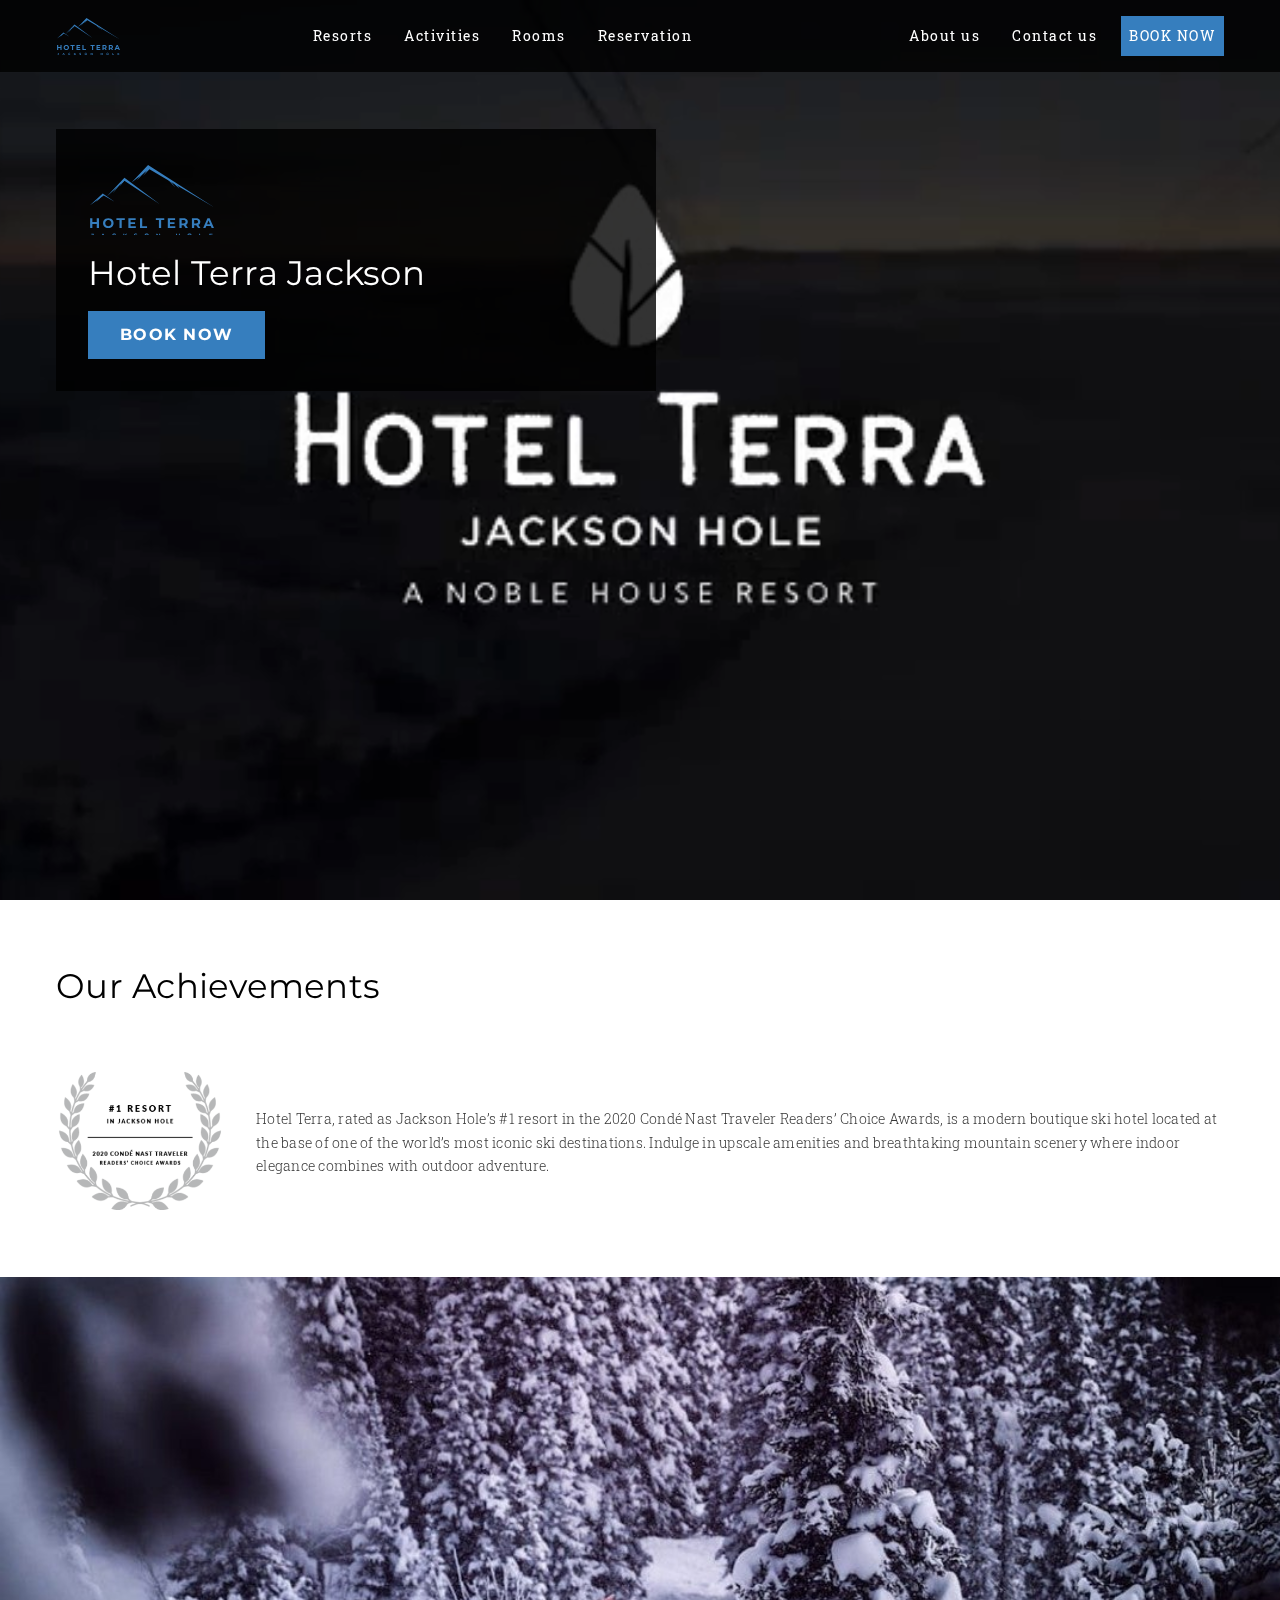
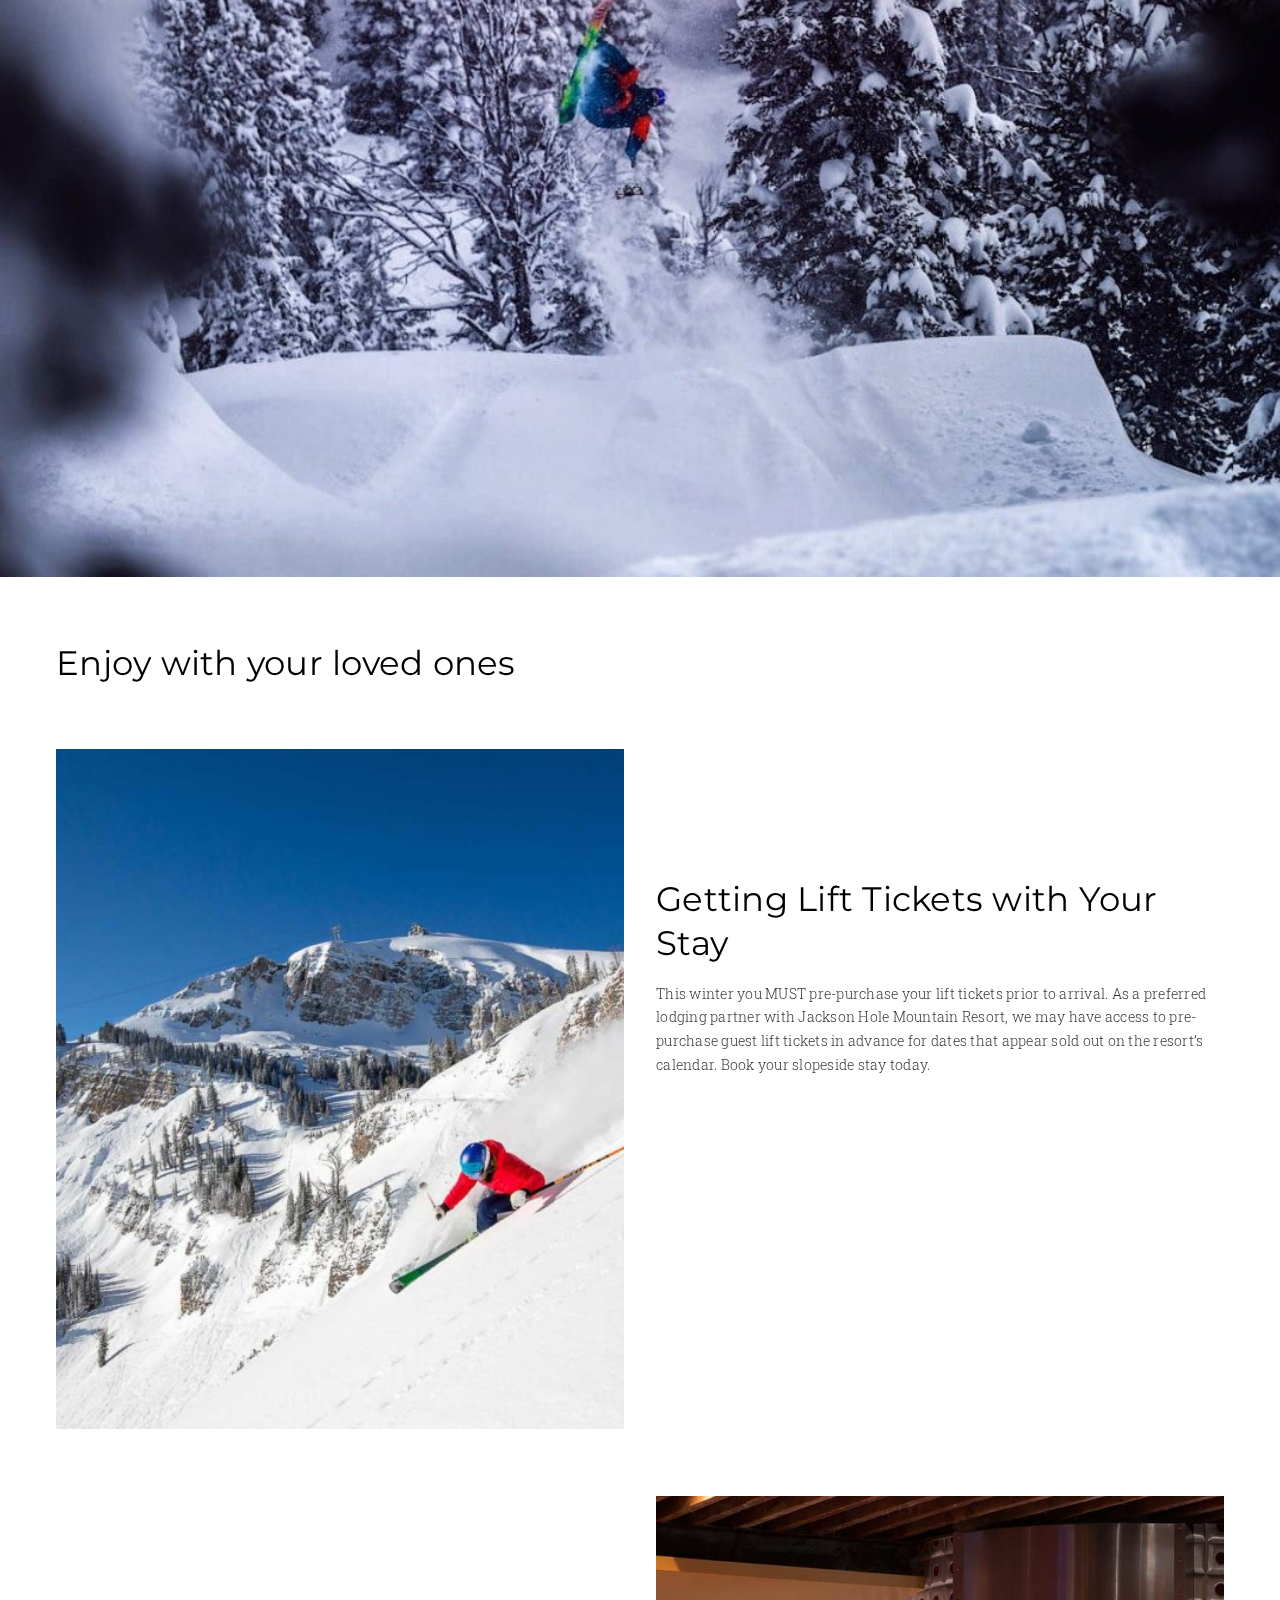
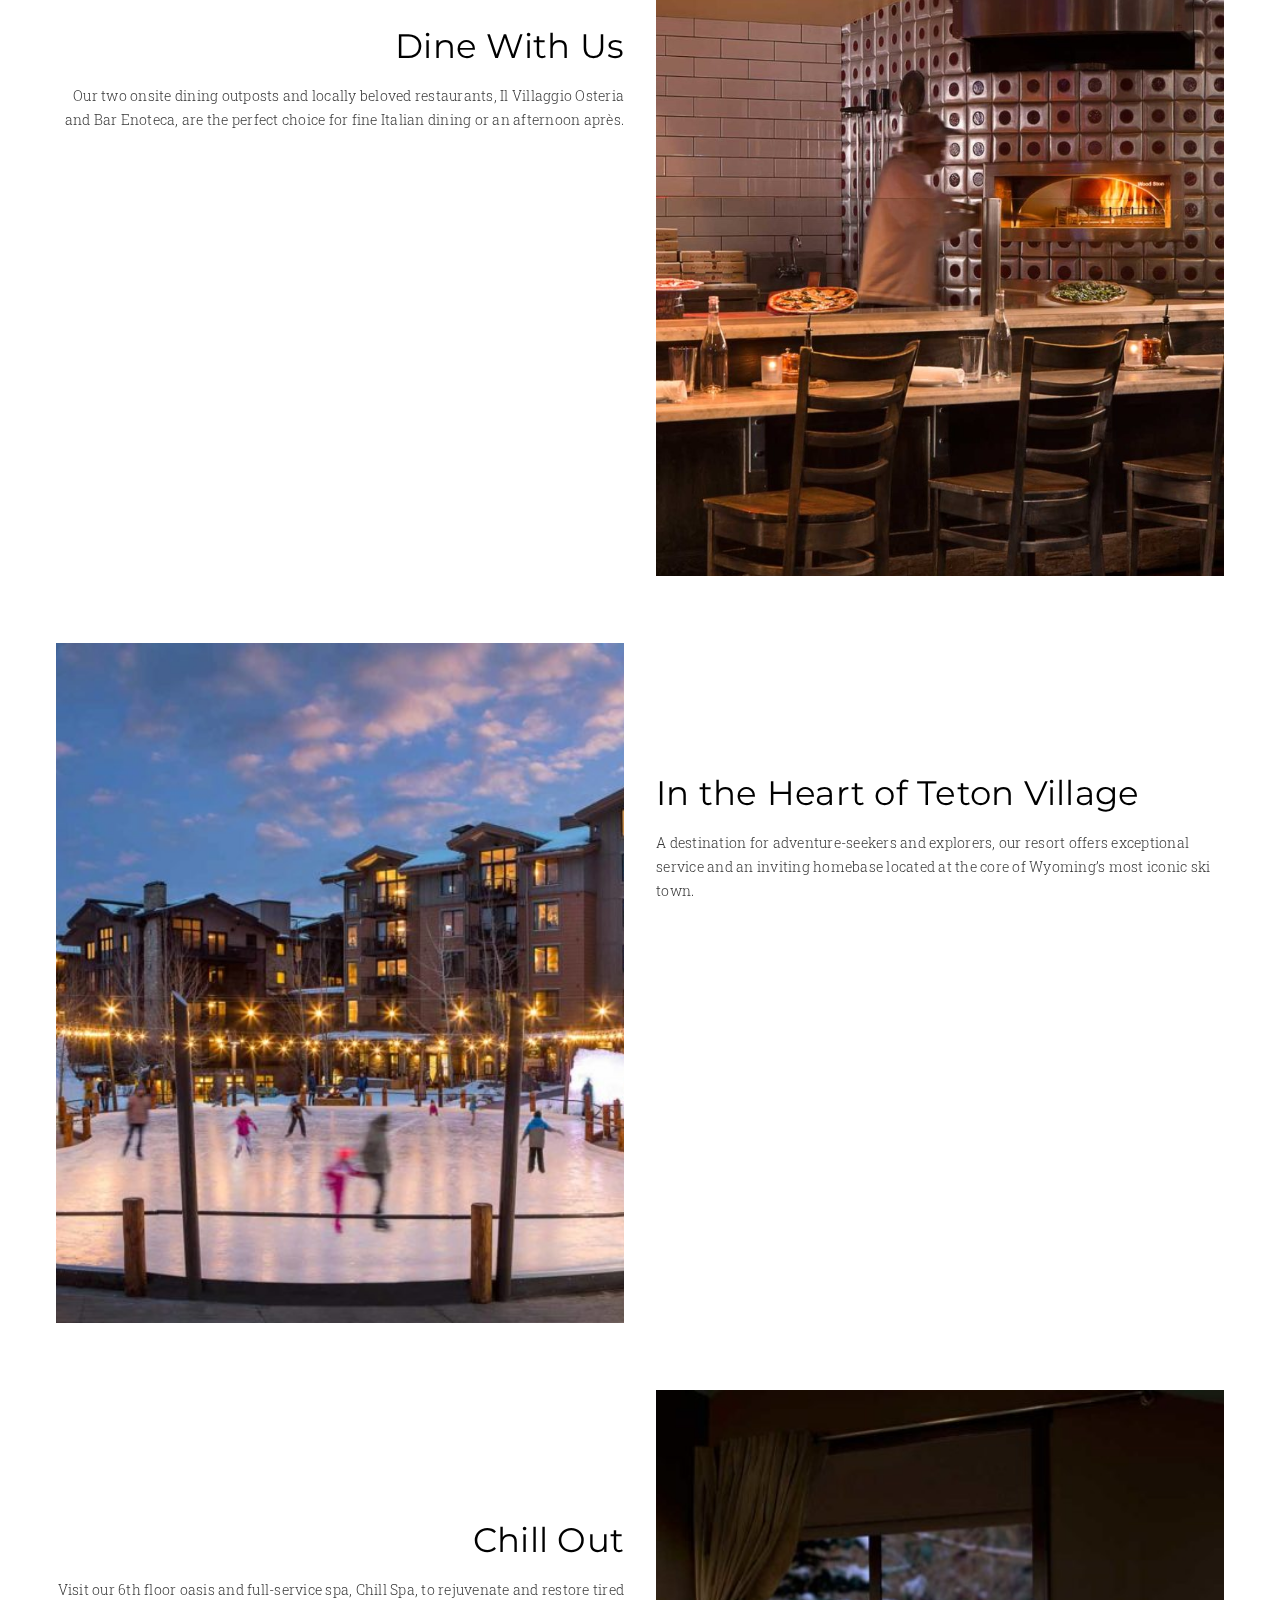
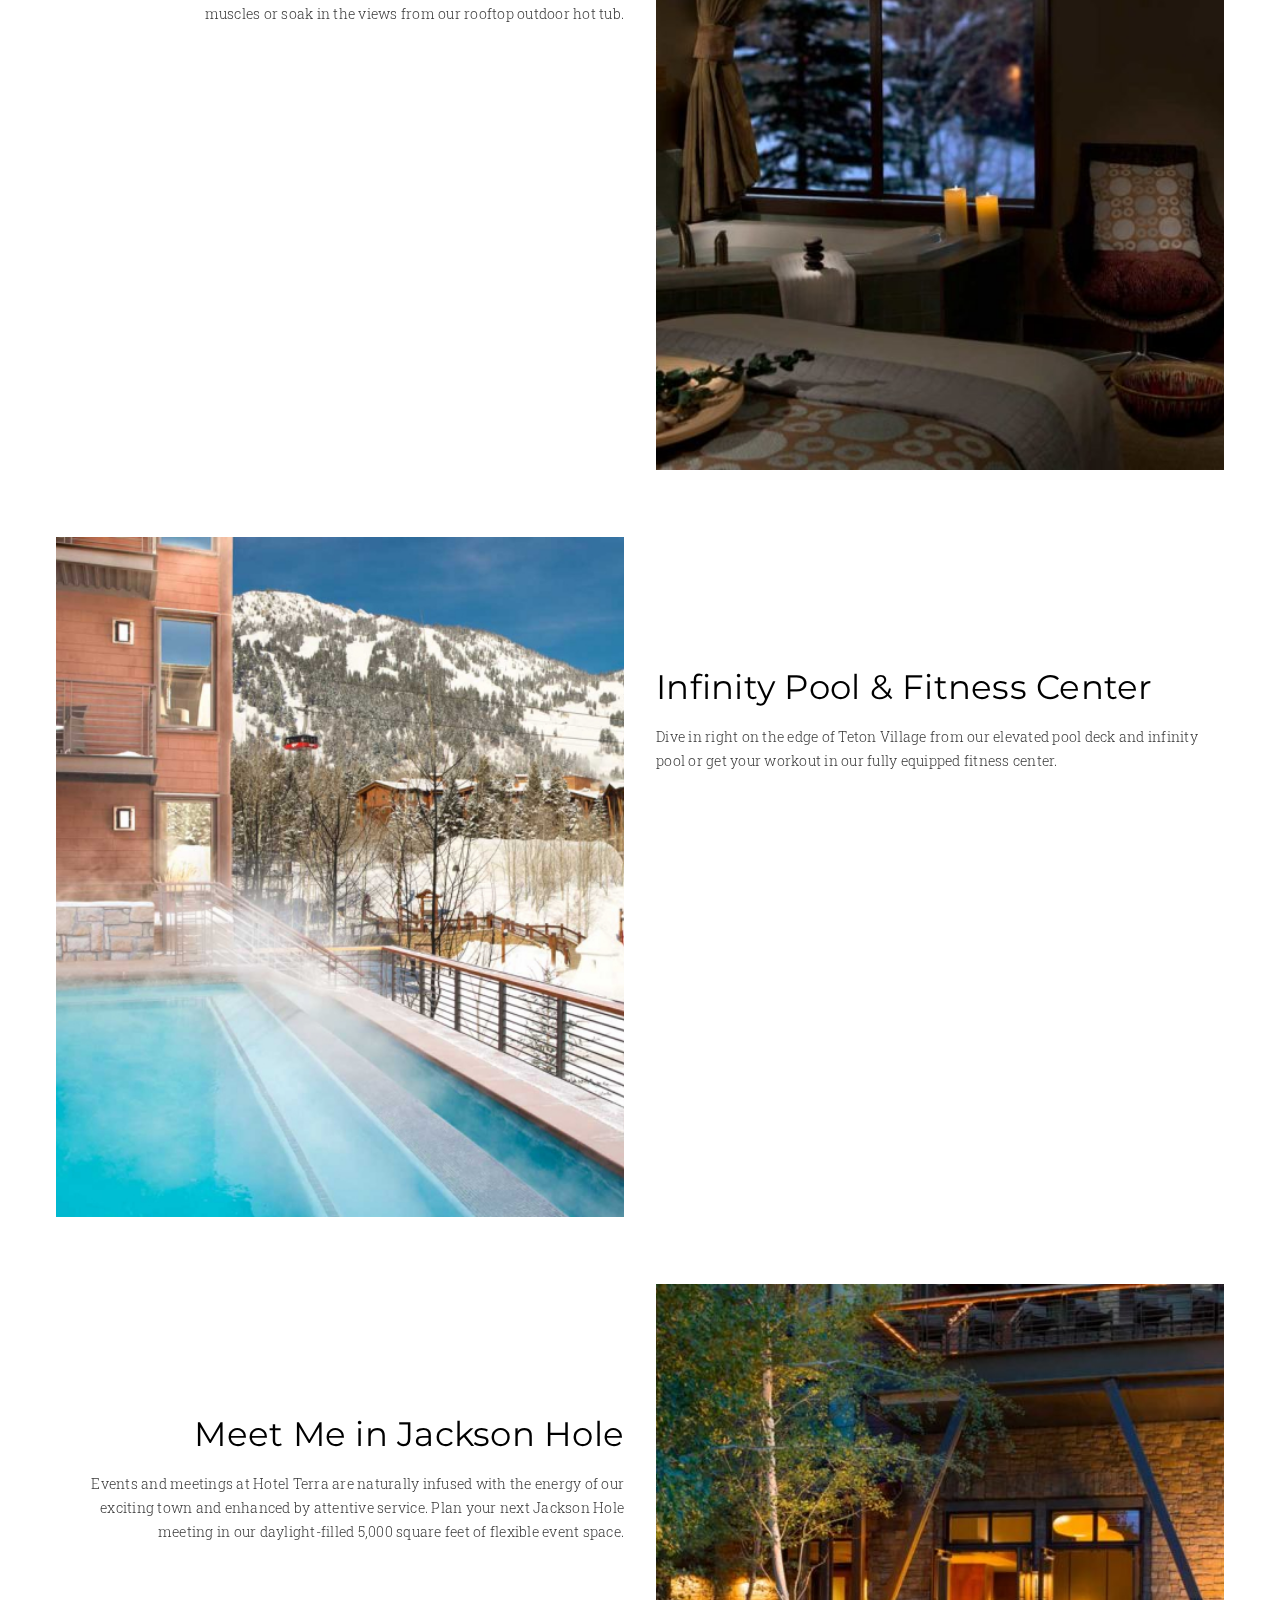
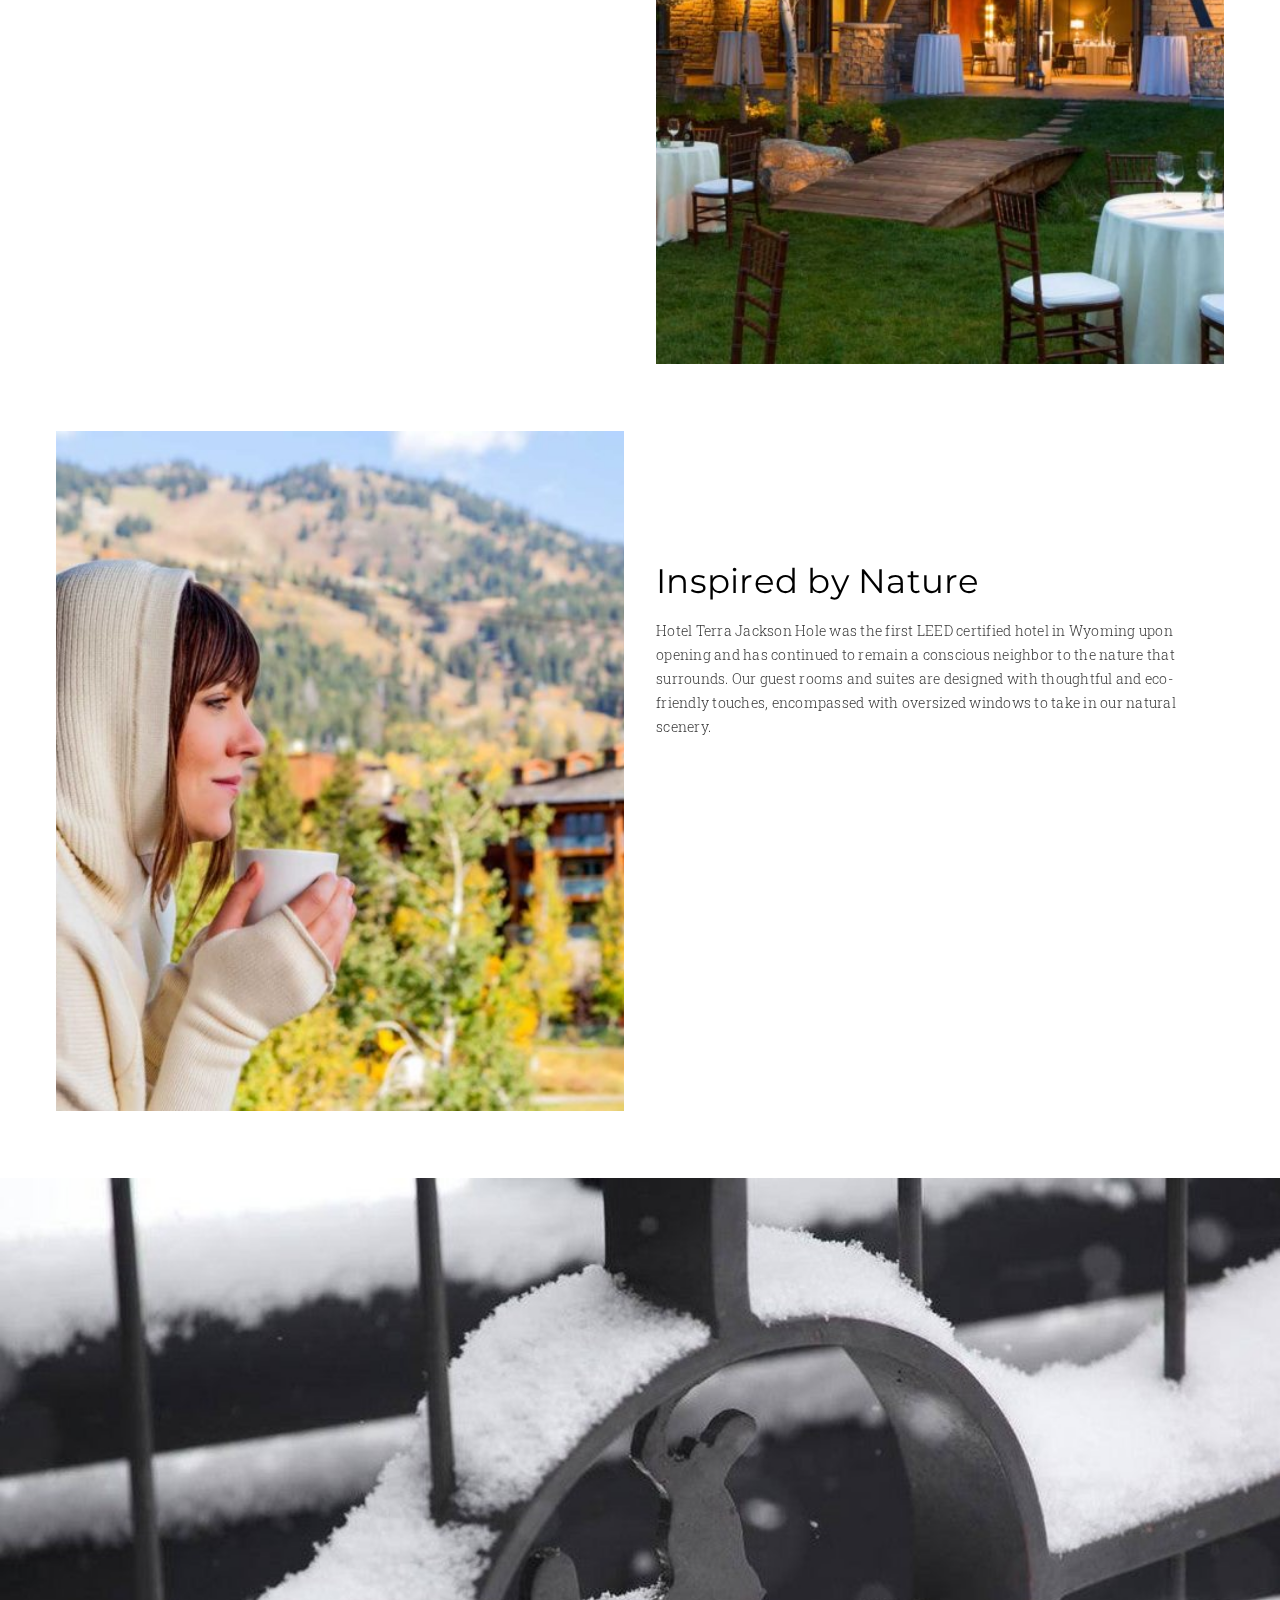
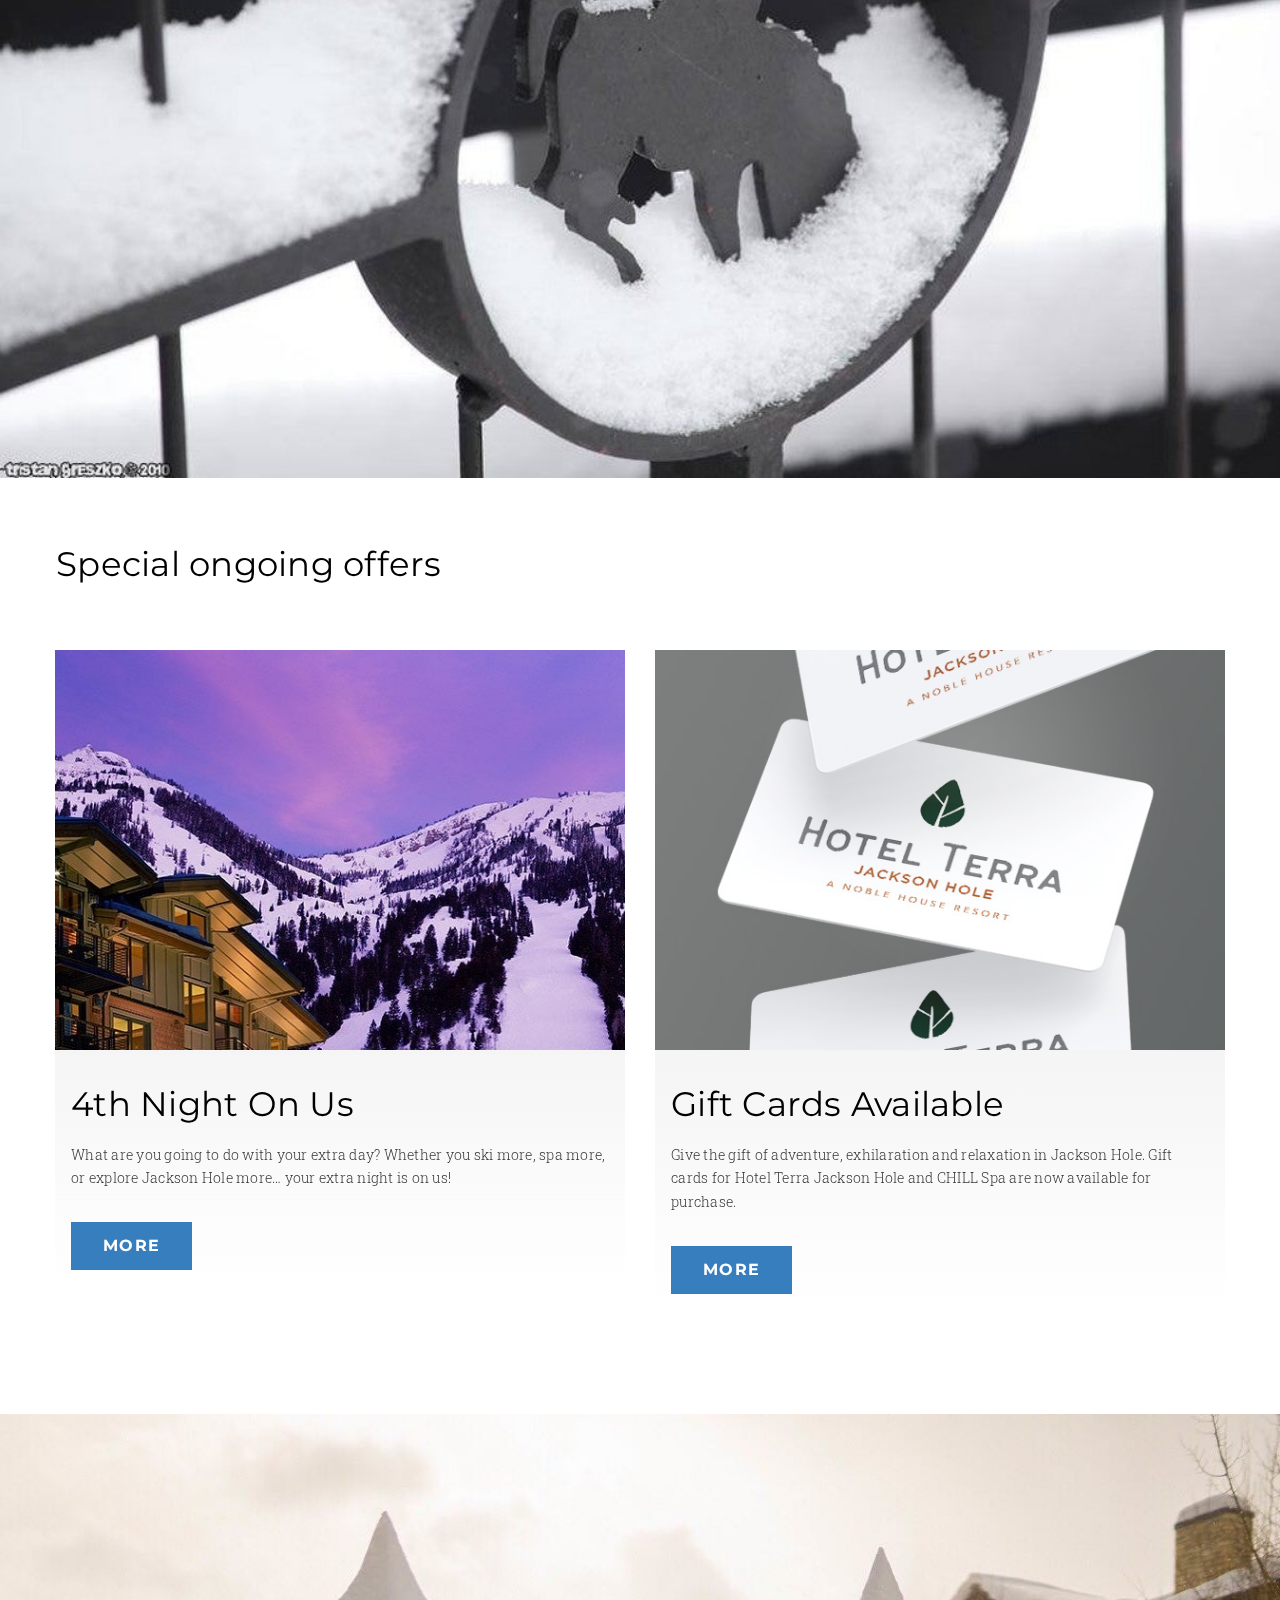
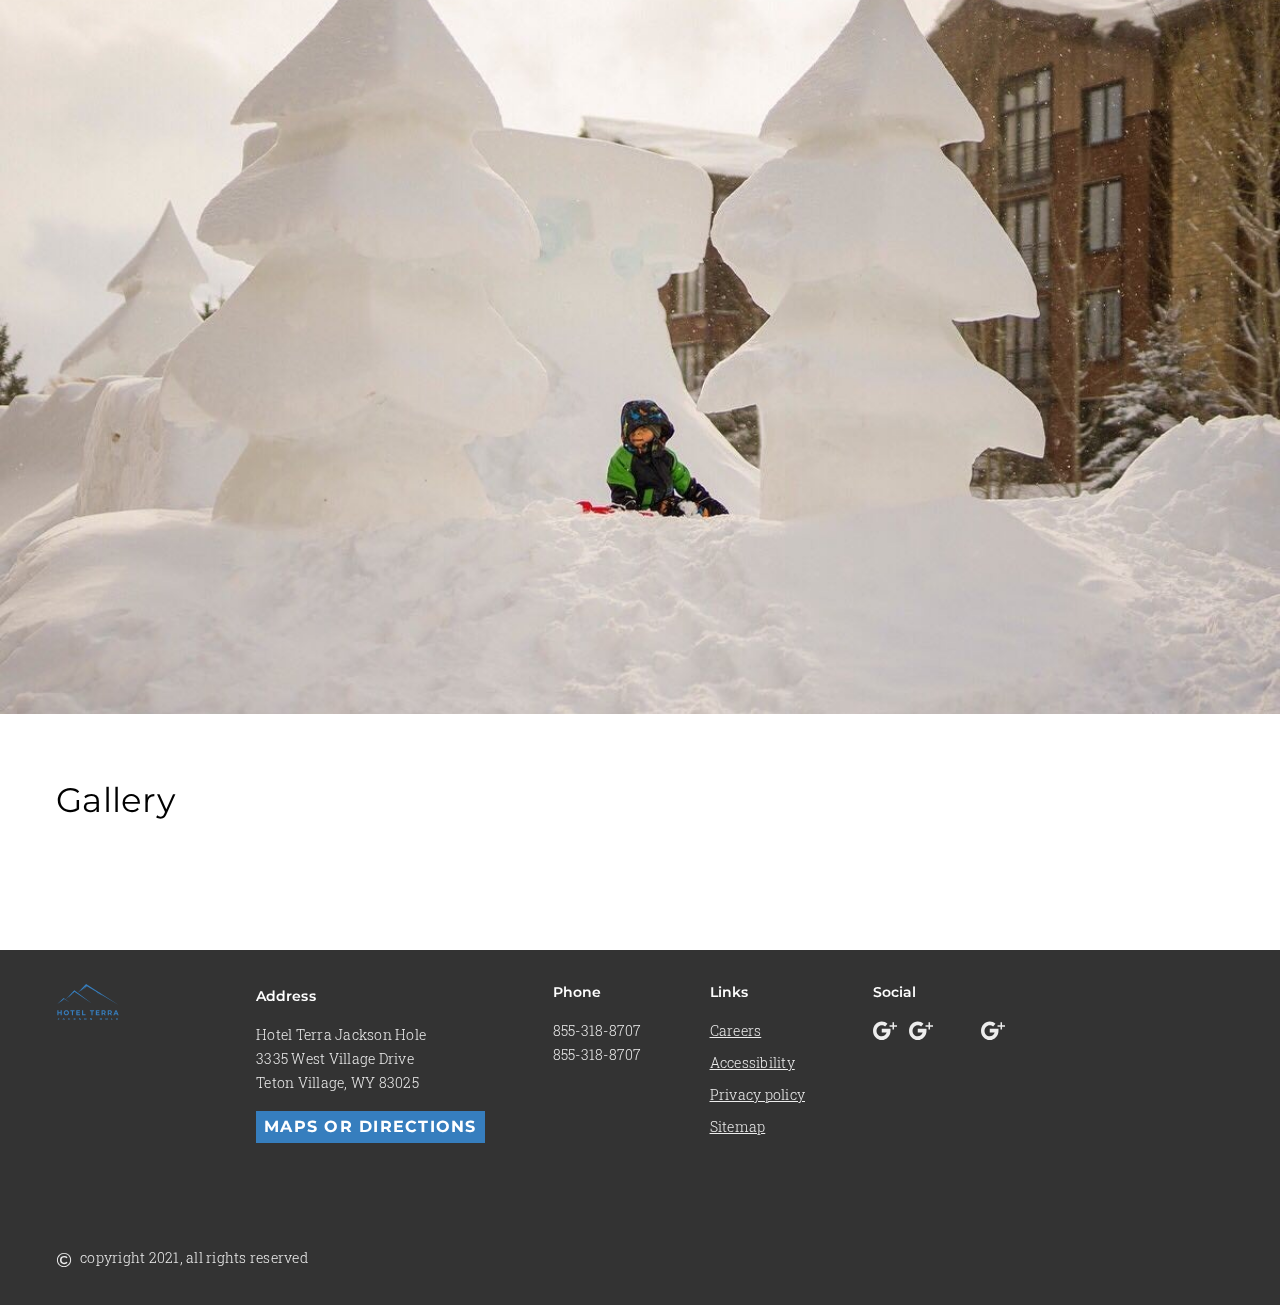
==== commit d257baec: "only remaining gallery and booking system logic" ====
--- a/index.html
+++ b/index.html
@@ -83,7 +83,10 @@
 			</nav>
 
 			<nav class="m-nav-mobile">
-				<i class="m-nav-mobile__logo"></i>
+				<a href="./index.html">
+					<i class="m-nav-mobile__logo"></i>
+				</a>
+
 				<button id="j-hamburger" class="m-nav-mobile__hamburger">
 					<div class="m-nav-mobile__hamburger-piece-1"></div>
 					<div class="m-nav-mobile__hamburger-piece-2"></div>
@@ -96,7 +99,9 @@
 					>
 						<i class="m-nav-mobile__panel-cross-icon"></i>
 					</button>
-					<i class="m-nav-mobile__panel-logo"></i>
+					<a href="./index.html">
+						<i class="m-nav-mobile__panel-logo"></i>
+					</a>
 					<ul class="m-nav-mobile__panel-list">
 						<li class="m-nav-mobile__panel-list-item">
 							<a
@@ -164,7 +169,7 @@
 			</div>
 		</header>
 
-		<main class="l-main">
+		<main class="l-main" data-active-page="j-home">
 			<section class="m-main-section">
 				<div class="m-main-section__container">
 					<h5 class="m-main-section__title">Our Achievements</h5>
@@ -574,6 +579,35 @@
 			</div>
 		</footer>
 
+		<script
+			src="https://code.jquery.com/jquery-3.5.1.min.js"
+			integrity="sha256-9/aliU8dGd2tb6OSsuzixeV4y/faTqgFtohetphbbj0="
+			crossorigin="anonymous"
+		></script>
 		<script src="./assets/js/scripts/main.js"></script>
+		<noscript>
+			<h2
+				style="
+					position: absolute;
+					top: 25vh;
+					font-size: 5rem;
+					text-align: center;
+					z-index: 5;
+				"
+			>
+				JavaScript is disabled! Why you want to do so? Please enable
+				JavaScript in your web browser!
+			</h2>
+
+			<style type="text/css">
+				header,
+				.l-hero,
+				.m-nav-desktop,
+				main,
+				.l-footer__content {
+					display: none;
+				}
+			</style>
+		</noscript>
 	</body>
 </html>
--- a/assets/css/main.min.css
+++ b/assets/css/main.min.css
@@ -3,4 +3,4 @@
  * Copyright 2011-2018 The Bootstrap Authors
  * Copyright 2011-2018 Twitter, Inc.
  * Licensed under MIT (https://github.com/twbs/bootstrap/blob/master/LICENSE)
- */@-ms-viewport{width:device-width}html{box-sizing:border-box;-ms-overflow-style:scrollbar}*,*::before,*::after{box-sizing:inherit}.container,.m-offer-section__container{width:100%;padding-right:15px;padding-left:15px;margin-right:auto;margin-left:auto}@media(min-width: 576px){.container,.m-offer-section__container{max-width:540px}}@media(min-width: 768px){.container,.m-offer-section__container{max-width:720px}}@media(min-width: 992px){.container,.m-offer-section__container{max-width:960px}}@media(min-width: 1200px){.container,.m-offer-section__container{max-width:1140px}}.container-fluid,.m-main-section__container,.m-nav-desktop__container,.l-footer__container,.l-hero__container,.l-header__container{width:100%;padding-right:15px;padding-left:15px;margin-right:auto;margin-left:auto}.row,.c-room-card__fow,.c-feature-card__row,.m-offer-section__row,.l-footer__row,.l-achievements__row{display:flex;flex-wrap:wrap;margin-right:-15px;margin-left:-15px}.no-gutters{margin-right:0;margin-left:0}.no-gutters>.col,.no-gutters>[class*=col-]{padding-right:0;padding-left:0}.col-1,.col-2,.col-3,.l-footer__col-logo,.col-4,.col-5,.col-6,.l-achievements__col-img,.col-7,.col-8,.col-9,.l-footer__col-details,.col-10,.col-11,.col-12,.col,.col-auto,.col-sm-1,.col-sm-2,.col-sm-3,.col-sm-4,.col-sm-5,.col-sm-6,.col-sm-7,.col-sm-8,.col-sm-9,.col-sm-10,.col-sm-11,.col-sm-12,.col-sm,.col-sm-auto,.col-md-1,.col-md-2,.col-md-3,.col-md-4,.col-md-5,.c-room-card__col-img-section,.col-md-6,.c-feature-card__col-img,.c-feature-card__col-text,.m-offer-section__col,.col-md-7,.c-room-card__col-description-section,.col-md-8,.col-md-9,.col-md-10,.l-achievements__col-text,.col-md-11,.col-md-12,.col-md,.col-md-auto,.col-lg-1,.col-lg-2,.col-lg-3,.col-lg-4,.col-lg-5,.col-lg-6,.col-lg-7,.col-lg-8,.col-lg-9,.col-lg-10,.col-lg-11,.col-lg-12,.col-lg,.col-lg-auto,.col-xl-1,.col-xl-2,.col-xl-3,.col-xl-4,.col-xl-5,.col-xl-6,.col-xl-7,.col-xl-8,.col-xl-9,.col-xl-10,.col-xl-11,.col-xl-12,.col-xl,.col-xl-auto{position:relative;width:100%;min-height:1px;padding-right:15px;padding-left:15px}.col{flex-basis:0;flex-grow:1;max-width:100%}.col-auto{flex:0 0 auto;width:auto;max-width:none}.col-1{flex:0 0 8.333333%;max-width:8.333333%}.col-2{flex:0 0 16.666667%;max-width:16.666667%}.col-3,.l-footer__col-logo{flex:0 0 25%;max-width:25%}.col-4{flex:0 0 33.333333%;max-width:33.333333%}.col-5{flex:0 0 41.666667%;max-width:41.666667%}.col-6,.l-achievements__col-img{flex:0 0 50%;max-width:50%}.col-7{flex:0 0 58.333333%;max-width:58.333333%}.col-8{flex:0 0 66.666667%;max-width:66.666667%}.col-9,.l-footer__col-details{flex:0 0 75%;max-width:75%}.col-10{flex:0 0 83.333333%;max-width:83.333333%}.col-11{flex:0 0 91.666667%;max-width:91.666667%}.col-12{flex:0 0 100%;max-width:100%}.order-first{order:-1}.order-last{order:13}.order-0{order:0}.order-1,.c-feature-card__col-img{order:1}.order-2,.c-feature-card__col-text{order:2}.order-3{order:3}.order-4{order:4}.order-5{order:5}.order-6{order:6}.order-7{order:7}.order-8{order:8}.order-9{order:9}.order-10{order:10}.order-11{order:11}.order-12{order:12}.offset-1{margin-left:8.333333%}.offset-2{margin-left:16.666667%}.offset-3{margin-left:25%}.offset-4{margin-left:33.333333%}.offset-5{margin-left:41.666667%}.offset-6{margin-left:50%}.offset-7{margin-left:58.333333%}.offset-8{margin-left:66.666667%}.offset-9{margin-left:75%}.offset-10{margin-left:83.333333%}.offset-11{margin-left:91.666667%}@media(min-width: 576px){.col-sm{flex-basis:0;flex-grow:1;max-width:100%}.col-sm-auto{flex:0 0 auto;width:auto;max-width:none}.col-sm-1{flex:0 0 8.333333%;max-width:8.333333%}.col-sm-2{flex:0 0 16.666667%;max-width:16.666667%}.col-sm-3{flex:0 0 25%;max-width:25%}.col-sm-4{flex:0 0 33.333333%;max-width:33.333333%}.col-sm-5{flex:0 0 41.666667%;max-width:41.666667%}.col-sm-6{flex:0 0 50%;max-width:50%}.col-sm-7{flex:0 0 58.333333%;max-width:58.333333%}.col-sm-8{flex:0 0 66.666667%;max-width:66.666667%}.col-sm-9{flex:0 0 75%;max-width:75%}.col-sm-10{flex:0 0 83.333333%;max-width:83.333333%}.col-sm-11{flex:0 0 91.666667%;max-width:91.666667%}.col-sm-12{flex:0 0 100%;max-width:100%}.order-sm-first{order:-1}.order-sm-last{order:13}.order-sm-0{order:0}.order-sm-1{order:1}.order-sm-2{order:2}.order-sm-3{order:3}.order-sm-4{order:4}.order-sm-5{order:5}.order-sm-6{order:6}.order-sm-7{order:7}.order-sm-8{order:8}.order-sm-9{order:9}.order-sm-10{order:10}.order-sm-11{order:11}.order-sm-12{order:12}.offset-sm-0{margin-left:0}.offset-sm-1{margin-left:8.333333%}.offset-sm-2{margin-left:16.666667%}.offset-sm-3{margin-left:25%}.offset-sm-4{margin-left:33.333333%}.offset-sm-5{margin-left:41.666667%}.offset-sm-6{margin-left:50%}.offset-sm-7{margin-left:58.333333%}.offset-sm-8{margin-left:66.666667%}.offset-sm-9{margin-left:75%}.offset-sm-10{margin-left:83.333333%}.offset-sm-11{margin-left:91.666667%}}@media(min-width: 768px){.col-md{flex-basis:0;flex-grow:1;max-width:100%}.col-md-auto{flex:0 0 auto;width:auto;max-width:none}.col-md-1{flex:0 0 8.333333%;max-width:8.333333%}.col-md-2,.l-footer__col-logo,.l-achievements__col-img{flex:0 0 16.666667%;max-width:16.666667%}.col-md-3{flex:0 0 25%;max-width:25%}.col-md-4{flex:0 0 33.333333%;max-width:33.333333%}.col-md-5,.c-room-card__col-img-section{flex:0 0 41.666667%;max-width:41.666667%}.col-md-6,.c-feature-card__col-img,.c-feature-card__col-text,.m-offer-section__col{flex:0 0 50%;max-width:50%}.col-md-7,.c-room-card__col-description-section{flex:0 0 58.333333%;max-width:58.333333%}.col-md-8{flex:0 0 66.666667%;max-width:66.666667%}.col-md-9{flex:0 0 75%;max-width:75%}.col-md-10,.l-footer__col-details,.l-achievements__col-text{flex:0 0 83.333333%;max-width:83.333333%}.col-md-11{flex:0 0 91.666667%;max-width:91.666667%}.col-md-12{flex:0 0 100%;max-width:100%}.order-md-first{order:-1}.order-md-last{order:13}.order-md-0{order:0}.order-md-1,.c-feature-card--right .c-feature-card__col-text{order:1}.order-md-2,.c-feature-card--right .c-feature-card__col-img{order:2}.order-md-3{order:3}.order-md-4{order:4}.order-md-5{order:5}.order-md-6{order:6}.order-md-7{order:7}.order-md-8{order:8}.order-md-9{order:9}.order-md-10{order:10}.order-md-11{order:11}.order-md-12{order:12}.offset-md-0{margin-left:0}.offset-md-1{margin-left:8.333333%}.offset-md-2{margin-left:16.666667%}.offset-md-3{margin-left:25%}.offset-md-4{margin-left:33.333333%}.offset-md-5{margin-left:41.666667%}.offset-md-6{margin-left:50%}.offset-md-7{margin-left:58.333333%}.offset-md-8{margin-left:66.666667%}.offset-md-9{margin-left:75%}.offset-md-10{margin-left:83.333333%}.offset-md-11{margin-left:91.666667%}}@media(min-width: 992px){.col-lg{flex-basis:0;flex-grow:1;max-width:100%}.col-lg-auto{flex:0 0 auto;width:auto;max-width:none}.col-lg-1{flex:0 0 8.333333%;max-width:8.333333%}.col-lg-2{flex:0 0 16.666667%;max-width:16.666667%}.col-lg-3{flex:0 0 25%;max-width:25%}.col-lg-4{flex:0 0 33.333333%;max-width:33.333333%}.col-lg-5{flex:0 0 41.666667%;max-width:41.666667%}.col-lg-6{flex:0 0 50%;max-width:50%}.col-lg-7{flex:0 0 58.333333%;max-width:58.333333%}.col-lg-8{flex:0 0 66.666667%;max-width:66.666667%}.col-lg-9{flex:0 0 75%;max-width:75%}.col-lg-10{flex:0 0 83.333333%;max-width:83.333333%}.col-lg-11{flex:0 0 91.666667%;max-width:91.666667%}.col-lg-12{flex:0 0 100%;max-width:100%}.order-lg-first{order:-1}.order-lg-last{order:13}.order-lg-0{order:0}.order-lg-1{order:1}.order-lg-2{order:2}.order-lg-3{order:3}.order-lg-4{order:4}.order-lg-5{order:5}.order-lg-6{order:6}.order-lg-7{order:7}.order-lg-8{order:8}.order-lg-9{order:9}.order-lg-10{order:10}.order-lg-11{order:11}.order-lg-12{order:12}.offset-lg-0{margin-left:0}.offset-lg-1{margin-left:8.333333%}.offset-lg-2{margin-left:16.666667%}.offset-lg-3{margin-left:25%}.offset-lg-4{margin-left:33.333333%}.offset-lg-5{margin-left:41.666667%}.offset-lg-6{margin-left:50%}.offset-lg-7{margin-left:58.333333%}.offset-lg-8{margin-left:66.666667%}.offset-lg-9{margin-left:75%}.offset-lg-10{margin-left:83.333333%}.offset-lg-11{margin-left:91.666667%}}@media(min-width: 1200px){.col-xl{flex-basis:0;flex-grow:1;max-width:100%}.col-xl-auto{flex:0 0 auto;width:auto;max-width:none}.col-xl-1{flex:0 0 8.333333%;max-width:8.333333%}.col-xl-2{flex:0 0 16.666667%;max-width:16.666667%}.col-xl-3{flex:0 0 25%;max-width:25%}.col-xl-4{flex:0 0 33.333333%;max-width:33.333333%}.col-xl-5{flex:0 0 41.666667%;max-width:41.666667%}.col-xl-6{flex:0 0 50%;max-width:50%}.col-xl-7{flex:0 0 58.333333%;max-width:58.333333%}.col-xl-8{flex:0 0 66.666667%;max-width:66.666667%}.col-xl-9{flex:0 0 75%;max-width:75%}.col-xl-10{flex:0 0 83.333333%;max-width:83.333333%}.col-xl-11{flex:0 0 91.666667%;max-width:91.666667%}.col-xl-12{flex:0 0 100%;max-width:100%}.order-xl-first{order:-1}.order-xl-last{order:13}.order-xl-0{order:0}.order-xl-1{order:1}.order-xl-2{order:2}.order-xl-3{order:3}.order-xl-4{order:4}.order-xl-5{order:5}.order-xl-6{order:6}.order-xl-7{order:7}.order-xl-8{order:8}.order-xl-9{order:9}.order-xl-10{order:10}.order-xl-11{order:11}.order-xl-12{order:12}.offset-xl-0{margin-left:0}.offset-xl-1{margin-left:8.333333%}.offset-xl-2{margin-left:16.666667%}.offset-xl-3{margin-left:25%}.offset-xl-4{margin-left:33.333333%}.offset-xl-5{margin-left:41.666667%}.offset-xl-6{margin-left:50%}.offset-xl-7{margin-left:58.333333%}.offset-xl-8{margin-left:66.666667%}.offset-xl-9{margin-left:75%}.offset-xl-10{margin-left:83.333333%}.offset-xl-11{margin-left:91.666667%}}.d-none{display:none !important}.d-inline{display:inline !important}.d-inline-block{display:inline-block !important}.d-block{display:block !important}.d-table{display:table !important}.d-table-row{display:table-row !important}.d-table-cell{display:table-cell !important}.d-flex,.m-nav-mobile__panel-list,.m-nav-mobile,.m-nav-desktop__list-end,.m-nav-desktop__list-middle,.m-nav-desktop__content,.l-footer__copyright,.l-achievements__col-text{display:flex !important}.d-inline-flex{display:inline-flex !important}@media(min-width: 576px){.d-sm-none{display:none !important}.d-sm-inline{display:inline !important}.d-sm-inline-block{display:inline-block !important}.d-sm-block{display:block !important}.d-sm-table{display:table !important}.d-sm-table-row{display:table-row !important}.d-sm-table-cell{display:table-cell !important}.d-sm-flex{display:flex !important}.d-sm-inline-flex{display:inline-flex !important}}@media(min-width: 768px){.d-md-none{display:none !important}.d-md-inline{display:inline !important}.d-md-inline-block{display:inline-block !important}.d-md-block{display:block !important}.d-md-table{display:table !important}.d-md-table-row{display:table-row !important}.d-md-table-cell{display:table-cell !important}.d-md-flex{display:flex !important}.d-md-inline-flex{display:inline-flex !important}}@media(min-width: 992px){.d-lg-none{display:none !important}.d-lg-inline{display:inline !important}.d-lg-inline-block{display:inline-block !important}.d-lg-block{display:block !important}.d-lg-table{display:table !important}.d-lg-table-row{display:table-row !important}.d-lg-table-cell{display:table-cell !important}.d-lg-flex{display:flex !important}.d-lg-inline-flex{display:inline-flex !important}}@media(min-width: 1200px){.d-xl-none{display:none !important}.d-xl-inline{display:inline !important}.d-xl-inline-block{display:inline-block !important}.d-xl-block{display:block !important}.d-xl-table{display:table !important}.d-xl-table-row{display:table-row !important}.d-xl-table-cell{display:table-cell !important}.d-xl-flex{display:flex !important}.d-xl-inline-flex{display:inline-flex !important}}@media print{.d-print-none{display:none !important}.d-print-inline{display:inline !important}.d-print-inline-block{display:inline-block !important}.d-print-block{display:block !important}.d-print-table{display:table !important}.d-print-table-row{display:table-row !important}.d-print-table-cell{display:table-cell !important}.d-print-flex{display:flex !important}.d-print-inline-flex{display:inline-flex !important}}.flex-row{flex-direction:row !important}.flex-column,.m-nav-mobile__panel-list{flex-direction:column !important}.flex-row-reverse{flex-direction:row-reverse !important}.flex-column-reverse{flex-direction:column-reverse !important}.flex-wrap{flex-wrap:wrap !important}.flex-nowrap{flex-wrap:nowrap !important}.flex-wrap-reverse{flex-wrap:wrap-reverse !important}.justify-content-start{justify-content:flex-start !important}.justify-content-end{justify-content:flex-end !important}.justify-content-center{justify-content:center !important}.justify-content-between,.m-nav-mobile,.m-nav-desktop__content{justify-content:space-between !important}.justify-content-around{justify-content:space-around !important}.align-items-start{align-items:flex-start !important}.align-items-end{align-items:flex-end !important}.align-items-center,.m-nav-mobile,.m-nav-desktop__list-end,.m-nav-desktop__list-middle,.m-nav-desktop__content,.l-footer__copyright,.l-achievements__col-text{align-items:center !important}.align-items-baseline{align-items:baseline !important}.align-items-stretch{align-items:stretch !important}.align-content-start{align-content:flex-start !important}.align-content-end{align-content:flex-end !important}.align-content-center{align-content:center !important}.align-content-between{align-content:space-between !important}.align-content-around{align-content:space-around !important}.align-content-stretch{align-content:stretch !important}.align-self-auto{align-self:auto !important}.align-self-start{align-self:flex-start !important}.align-self-end{align-self:flex-end !important}.align-self-center{align-self:center !important}.align-self-baseline{align-self:baseline !important}.align-self-stretch{align-self:stretch !important}@media(min-width: 576px){.flex-sm-row{flex-direction:row !important}.flex-sm-column{flex-direction:column !important}.flex-sm-row-reverse{flex-direction:row-reverse !important}.flex-sm-column-reverse{flex-direction:column-reverse !important}.flex-sm-wrap{flex-wrap:wrap !important}.flex-sm-nowrap{flex-wrap:nowrap !important}.flex-sm-wrap-reverse{flex-wrap:wrap-reverse !important}.justify-content-sm-start{justify-content:flex-start !important}.justify-content-sm-end{justify-content:flex-end !important}.justify-content-sm-center{justify-content:center !important}.justify-content-sm-between{justify-content:space-between !important}.justify-content-sm-around{justify-content:space-around !important}.align-items-sm-start{align-items:flex-start !important}.align-items-sm-end{align-items:flex-end !important}.align-items-sm-center{align-items:center !important}.align-items-sm-baseline{align-items:baseline !important}.align-items-sm-stretch{align-items:stretch !important}.align-content-sm-start{align-content:flex-start !important}.align-content-sm-end{align-content:flex-end !important}.align-content-sm-center{align-content:center !important}.align-content-sm-between{align-content:space-between !important}.align-content-sm-around{align-content:space-around !important}.align-content-sm-stretch{align-content:stretch !important}.align-self-sm-auto{align-self:auto !important}.align-self-sm-start{align-self:flex-start !important}.align-self-sm-end{align-self:flex-end !important}.align-self-sm-center{align-self:center !important}.align-self-sm-baseline{align-self:baseline !important}.align-self-sm-stretch{align-self:stretch !important}}@media(min-width: 768px){.flex-md-row{flex-direction:row !important}.flex-md-column{flex-direction:column !important}.flex-md-row-reverse{flex-direction:row-reverse !important}.flex-md-column-reverse{flex-direction:column-reverse !important}.flex-md-wrap{flex-wrap:wrap !important}.flex-md-nowrap{flex-wrap:nowrap !important}.flex-md-wrap-reverse{flex-wrap:wrap-reverse !important}.justify-content-md-start{justify-content:flex-start !important}.justify-content-md-end{justify-content:flex-end !important}.justify-content-md-center{justify-content:center !important}.justify-content-md-between{justify-content:space-between !important}.justify-content-md-around{justify-content:space-around !important}.align-items-md-start{align-items:flex-start !important}.align-items-md-end{align-items:flex-end !important}.align-items-md-center{align-items:center !important}.align-items-md-baseline{align-items:baseline !important}.align-items-md-stretch{align-items:stretch !important}.align-content-md-start{align-content:flex-start !important}.align-content-md-end{align-content:flex-end !important}.align-content-md-center{align-content:center !important}.align-content-md-between{align-content:space-between !important}.align-content-md-around{align-content:space-around !important}.align-content-md-stretch{align-content:stretch !important}.align-self-md-auto{align-self:auto !important}.align-self-md-start{align-self:flex-start !important}.align-self-md-end{align-self:flex-end !important}.align-self-md-center{align-self:center !important}.align-self-md-baseline{align-self:baseline !important}.align-self-md-stretch{align-self:stretch !important}}@media(min-width: 992px){.flex-lg-row{flex-direction:row !important}.flex-lg-column{flex-direction:column !important}.flex-lg-row-reverse{flex-direction:row-reverse !important}.flex-lg-column-reverse{flex-direction:column-reverse !important}.flex-lg-wrap{flex-wrap:wrap !important}.flex-lg-nowrap{flex-wrap:nowrap !important}.flex-lg-wrap-reverse{flex-wrap:wrap-reverse !important}.justify-content-lg-start{justify-content:flex-start !important}.justify-content-lg-end{justify-content:flex-end !important}.justify-content-lg-center{justify-content:center !important}.justify-content-lg-between{justify-content:space-between !important}.justify-content-lg-around{justify-content:space-around !important}.align-items-lg-start{align-items:flex-start !important}.align-items-lg-end{align-items:flex-end !important}.align-items-lg-center{align-items:center !important}.align-items-lg-baseline{align-items:baseline !important}.align-items-lg-stretch{align-items:stretch !important}.align-content-lg-start{align-content:flex-start !important}.align-content-lg-end{align-content:flex-end !important}.align-content-lg-center{align-content:center !important}.align-content-lg-between{align-content:space-between !important}.align-content-lg-around{align-content:space-around !important}.align-content-lg-stretch{align-content:stretch !important}.align-self-lg-auto{align-self:auto !important}.align-self-lg-start{align-self:flex-start !important}.align-self-lg-end{align-self:flex-end !important}.align-self-lg-center{align-self:center !important}.align-self-lg-baseline{align-self:baseline !important}.align-self-lg-stretch{align-self:stretch !important}}@media(min-width: 1200px){.flex-xl-row{flex-direction:row !important}.flex-xl-column{flex-direction:column !important}.flex-xl-row-reverse{flex-direction:row-reverse !important}.flex-xl-column-reverse{flex-direction:column-reverse !important}.flex-xl-wrap{flex-wrap:wrap !important}.flex-xl-nowrap{flex-wrap:nowrap !important}.flex-xl-wrap-reverse{flex-wrap:wrap-reverse !important}.justify-content-xl-start{justify-content:flex-start !important}.justify-content-xl-end{justify-content:flex-end !important}.justify-content-xl-center{justify-content:center !important}.justify-content-xl-between{justify-content:space-between !important}.justify-content-xl-around{justify-content:space-around !important}.align-items-xl-start{align-items:flex-start !important}.align-items-xl-end{align-items:flex-end !important}.align-items-xl-center{align-items:center !important}.align-items-xl-baseline{align-items:baseline !important}.align-items-xl-stretch{align-items:stretch !important}.align-content-xl-start{align-content:flex-start !important}.align-content-xl-end{align-content:flex-end !important}.align-content-xl-center{align-content:center !important}.align-content-xl-between{align-content:space-between !important}.align-content-xl-around{align-content:space-around !important}.align-content-xl-stretch{align-content:stretch !important}.align-self-xl-auto{align-self:auto !important}.align-self-xl-start{align-self:flex-start !important}.align-self-xl-end{align-self:flex-end !important}.align-self-xl-center{align-self:center !important}.align-self-xl-baseline{align-self:baseline !important}.align-self-xl-stretch{align-self:stretch !important}}.l-header{height:100vh;position:relative;padding-top:.0625rem;top:0px}.l-header__video{height:100%;position:absolute;-o-object-fit:cover;object-fit:cover;width:100%;top:0px;z-index:-1}.l-header__img{height:100%;position:absolute;-o-object-fit:cover;object-fit:cover;width:100%;top:0px;z-index:-1}.l-header--non-100vh{height:4.375rem}.l-hero{padding:2rem;margin-left:1rem;background:rgba(0,0,0,.8);margin-top:8rem}.l-hero__logo{margin-bottom:1rem;background-image:url("./../images/icons_logos/logo.svg");background-size:cover;display:block;height:4.625rem;width:8rem}.l-hero__title{font-family:Montserrat,sans-serif;font-weight:400;font-size:2.125rem;letter-spacing:.015625rem;line-height:130%;color:#fff}.l-hero__text{font-family:Montserrat,sans-serif;font-weight:600;font-size:.875rem;letter-spacing:.00625rem;line-height:150%;margin-top:1rem;color:#ededed}.l-hero__button{margin-top:1rem;display:block}@media only screen and (min-width: 768px){.l-hero{width:60%}}@media only screen and (min-width: 992px){.l-hero{width:50%}}.l-achievements__col-img{margin:0px auto 0px auto}.l-achievements__img{margin:auto 0 auto 0;width:100%}.l-achievements__text{margin-top:1rem;font-family:Roboto Slab,serif;font-weight:300;font-size:.875rem;letter-spacing:.015625rem;line-height:170%}@media only screen and (min-width: 768px){.l-achievements__text{margin-top:0px}}.l-main__img{background-position:center;height:100vh;width:100%}.l-main__img--first{background:url("./../images/home/gallery-14.jpg");background-size:cover;background-attachment:fixed}.l-main__img--second{background:url("./../images/home/sign-of-man-on-bull.jpg");background-size:cover;background-attachment:fixed}.l-main__img--third{background:url("./../images/home/gallery-11.jpg");background-size:cover;background-attachment:fixed}.l-feature-card-wrapper{margin-bottom:4rem}.l-footer{padding:2rem 1rem 2rem 1rem;background:rgba(0,0,0,.8)}.l-footer__logo{background-image:url("./../images/icons_logos/logo.svg");background-size:contain;background-repeat:no-repeat;display:inline-block;height:2.5rem;width:4rem}.l-footer__subtitle{font-family:Montserrat,sans-serif;font-weight:600;font-size:.875rem;letter-spacing:.00625rem;line-height:150%;margin-bottom:1rem;color:#fff}.l-footer__address{margin-bottom:2rem;color:#ededed}@media only screen and (min-width: 768px){.l-footer__address{display:inline-block}}.l-footer__address-line{font-family:Roboto Slab,serif;font-weight:300;font-size:.875rem;letter-spacing:.015625rem;line-height:170%}.l-footer__button{margin-top:1rem}.l-footer__phone{margin-bottom:2rem}@media only screen and (min-width: 768px){.l-footer__phone{margin-left:2rem;display:inline-block;vertical-align:top}}@media only screen and (min-width: 992px){.l-footer__phone{margin-left:4rem}}.l-footer__number{font-family:Roboto Slab,serif;font-weight:300;font-size:.875rem;letter-spacing:.015625rem;line-height:170%;color:#ededed}.l-footer__links{margin-bottom:2rem}@media only screen and (min-width: 768px){.l-footer__links{margin-left:2rem;display:inline-block}}@media only screen and (min-width: 992px){.l-footer__links{margin-left:4rem}}.l-footer__list-link{margin-bottom:.5rem}.l-footer__anchor{color:#ededed;font-family:Roboto Slab,serif;font-weight:300;font-size:.875rem;letter-spacing:.015625rem;line-height:170%}@media only screen and (min-width: 992px){.l-footer__social{margin-left:2rem;display:inline-block}}@media only screen and (min-width: 992px){.l-footer__social{margin-left:4rem;vertical-align:top}}.l-footer__social-icon{margin-right:.5rem;background-size:contain;display:inline-block;height:1.5rem;width:1.5rem}.l-footer__social-icon--facebook{background-image:url("./../images/icons_logos/facebook.svg");background-image:url("./../images/icons_logos/google_plus.svg")}.l-footer__social-icon--twitter{background-image:url("./../images/icons_logos/twitter.svg");background-image:url("./../images/icons_logos/google_plus.svg")}.l-footer__social-icon--google-plus{background-image:url("./../images/icons_logos/google_plus.svg")}.l-footer__social-icon--instagram{background-image:url("./../images/icons_logos/instagram.svg");background-image:url("./../images/icons_logos/google_plus.svg")}.l-footer__copyright{margin-top:4rem;margin-left:1rem;font-family:Roboto Slab,serif;font-weight:300;font-size:.875rem;letter-spacing:.015625rem;line-height:170%;color:#ededed}.l-footer__copyright-symbol{font-family:Montserrat,sans-serif;font-weight:500;font-size:1.25rem;letter-spacing:.009375rem;line-height:130%;margin-right:.5rem;margin-top:.25rem}.l-about-us{margin-left:1rem;margin-right:1rem;font-family:Roboto Slab,serif;font-weight:300;font-size:.875rem;letter-spacing:.015625rem;line-height:170%}.l-contact{margin:1rem}.l-contact__address-line{font-family:Roboto Slab,serif;font-weight:300;font-size:.875rem;letter-spacing:.015625rem;line-height:170%}.l-contact__phone{margin-top:1rem}.l-contact__phone-target{font-family:Roboto Slab,serif;font-weight:300;font-size:.875rem;letter-spacing:.015625rem;line-height:170%}.l-contact__phone-number{font-family:Roboto Slab,serif;font-weight:300;font-size:.875rem;letter-spacing:.015625rem;line-height:170%;color:#367ebe}.l-contact__email{margin-top:1rem}.l-contact__email-target{font-family:Roboto Slab,serif;font-weight:300;font-size:.875rem;letter-spacing:.015625rem;line-height:170%}.l-contact__email-link{font-family:Roboto Slab,serif;font-weight:300;font-size:.875rem;letter-spacing:.015625rem;line-height:170%;color:#367ebe}.l-contact__email-link--margin{margin-bottom:1rem}.m-nav-desktop{background:rgba(0,0,0,.8);position:fixed;display:none;top:0px;width:100%;z-index:2}.m-nav-desktop__content{padding:1rem}.m-nav-desktop__logo{background-image:url("./../images/icons_logos/logo.svg");background-size:cover;display:block;height:2.5rem;width:4rem}.m-nav-desktop__list-item{margin-right:1rem;transition:all .3s ease}.m-nav-desktop__anchor{padding:.5rem;font-family:Roboto Slab,serif;font-weight:400;font-size:.875rem;letter-spacing:.09375rem;line-height:170%;color:#fff;text-decoration:none}.m-nav-desktop__anchor--active{border-bottom:2px solid #367ebe;color:#367ebe;transition:all .3s ease}@media only screen and (min-width: 768px){.m-nav-desktop{display:block;left:0px}}.m-nav-mobile{padding:1rem;background:rgba(0,0,0,.8);position:fixed;top:0px;width:100%;z-index:2}.m-nav-mobile__logo{background-image:url("./../images/icons_logos/logo.svg");background-size:cover;display:block;height:2.5rem;width:4rem}.m-nav-mobile__hamburger{padding:.5rem;background:none;border:none}.m-nav-mobile__hamburger:focus{outline:2px solid #367ebe}.m-nav-mobile__hamburger-piece-1{background:#ededed;height:.25rem;margin-bottom:.375rem;width:16vw}.m-nav-mobile__hamburger-piece-2{background:#ededed;height:.25rem;width:16vw}.m-nav-mobile__panel{background:rgba(0,0,0,.8);height:100vh;left:0px;position:fixed;box-shadow:0px 14px 28px rgba(0,0,0,.25),0px 10px 10px rgba(0,0,0,.22);top:0px;transition:all .3s ease;width:80vw;z-index:2}.m-nav-mobile__panel-cross-button{padding:1rem;background:none;border:none;float:right;margin-top:32px;margin-right:32px}.m-nav-mobile__panel-cross-button:focus{outline:2px solid #367ebe}.m-nav-mobile__panel-cross-icon{background-image:url("./../images/icons_logos/cross.svg");background-size:cover;display:block;height:2rem;width:2rem}.m-nav-mobile__panel-button{margin-left:.5rem}.m-nav-mobile__panel--hide{left:-100vw;transition:all .5s ease}.m-nav-mobile__panel-logo{background-image:url("./../images/icons_logos/logo.svg");background-size:cover;display:block;height:2.5rem;width:4rem;margin-top:20vh;margin-bottom:10vh;margin-left:22%}.m-nav-mobile__panel-list{margin-left:20%}.m-nav-mobile__panel-list-item{margin-bottom:2rem}.m-nav-mobile__anchor{padding:.5rem;font-family:Roboto Slab,serif;font-weight:400;font-size:.875rem;letter-spacing:.09375rem;line-height:170%;color:#fff;text-decoration:none}.m-nav-mobile__anchor--active{border-bottom:2px solid #367ebe;color:#367ebe;transition:all .3s ease}@media only screen and (min-width: 768px){.m-nav-mobile{display:none !important}}.m-main-section{padding-top:4rem;padding-bottom:4rem}.m-main-section__title{font-family:Montserrat,sans-serif;font-weight:400;font-size:2.125rem;letter-spacing:.015625rem;line-height:130%;margin-left:1rem;margin-bottom:4rem}.m-offer-section__col{margin-bottom:4rem}.m-reservation-form{padding:1rem}.m-reservation-form__field{margin-bottom:1rem}@media only screen and (min-width: 768px){.m-reservation-form__field{margin-bottom:0px;display:inline-block;width:45%}}@media only screen and (min-width: 768px){.m-reservation-form__field--margin{margin-left:1rem}}.m-reservation-form__input{margin-top:.5rem}.m-reservation-form__button{margin-top:2rem}@media only screen and (min-width: 768px){.m-reservation-form__button{display:block}}.m-booking-paging{text-align:center}.m-booking-paging__item{margin-right:4rem;font-family:Roboto Slab,serif;font-weight:300;font-size:.875rem;letter-spacing:.015625rem;line-height:170%;padding:.5rem;display:inline-block;cursor:pointer}.m-booking-paging__item--active{font-family:Montserrat,sans-serif;font-weight:600;font-size:.875rem;letter-spacing:.00625rem;line-height:150%}.c-button{font-family:Montserrat,sans-serif;font-weight:700;font-size:1rem;letter-spacing:.078125rem;line-height:100%;text-transform:uppercase;padding:.5rem;background:#367ebe;border:none;color:#fff;display:inline-block;transition:all .3s ease;text-decoration:none}.c-button:hover{background:#367ebe;color:#fff;cursor:pointer}.c-button:focus{background:#1860a0;color:#fff;outline:2px solid #367ebe}.c-button--large{padding:1rem 2rem 1rem 2rem}.c-label{font-family:Roboto Slab,serif;font-weight:300;font-size:.875rem;letter-spacing:.015625rem;line-height:170%;color:#373737;display:block}.c-input{padding:.5rem 1rem .5rem 1rem;font-family:Roboto Slab,serif;font-weight:300;font-size:.875rem;letter-spacing:.015625rem;line-height:170%;border:1px solid #c4c4c4;border-radius:.125rem;background:#fbfbfb;color:#373737;display:block;transition:all .5s ease;width:100%}.c-input:focus{outline:2px solid #367ebe}.c-textarea{padding:.5rem 1rem .5rem 1rem;font-family:Roboto Slab,serif;font-weight:300;font-size:.875rem;letter-spacing:.015625rem;line-height:170%;border:1px solid #c4c4c4;border-radius:.125rem;background:#fbfbfb;color:#373737;width:100%}.c-textarea:focus{outline:2px solid #367ebe}.c-feature-card__title{font-family:Montserrat,sans-serif;font-weight:400;font-size:2.125rem;letter-spacing:.015625rem;line-height:130%;margin-top:2rem;margin-bottom:1rem}@media only screen and (min-width: 768px){.c-feature-card__title{margin-top:8rem}}.c-feature-card__img{height:42.5rem;-o-object-fit:cover;object-fit:cover;width:100%}.c-feature-card__description{font-family:Roboto Slab,serif;font-weight:300;font-size:.875rem;letter-spacing:.015625rem;line-height:170%}.c-feature-card--right .c-feature-card__title{text-align:right}.c-feature-card--right .c-feature-card__description{text-align:right}.c-offer{background:linear-gradient(180deg, #efefef 0%, #e4e4e4 0.01%, rgba(226, 226, 226, 0) 100%)}.c-offer__img{height:25rem;background-repeat:no-repeat;-o-object-fit:cover;object-fit:cover;width:100%}.c-offer__img-1{background-image:url("./../images/offers/gallery-27.jpg")}.c-offer__img-2{background-image:url("./../images/offers/gift-dd.jpg")}.c-offer__content{padding:1rem}.c-offer__title{font-family:Montserrat,sans-serif;font-weight:400;font-size:2.125rem;letter-spacing:.015625rem;line-height:130%;margin-top:1rem;margin-bottom:1rem}.c-offer__description{font-family:Roboto Slab,serif;font-weight:300;font-size:.875rem;letter-spacing:.015625rem;line-height:170%}.c-offer__button{margin-top:2rem}.c-room-card{border-radius:.25rem}.c-room-card__img{height:17rem;-o-object-fit:cover;object-fit:cover;width:100%}.c-room-card__feature-list{padding-left:1rem}.c-room-card__feature-list-item{margin-right:2rem;font-family:Roboto Slab,serif;font-weight:300;font-size:.875rem;letter-spacing:.015625rem;line-height:170%;display:inline-block;text-align:center}.c-room-card__col-description-section{padding-top:2rem}.c-room-card__title{font-family:Montserrat,sans-serif;font-weight:400;font-size:2.125rem;letter-spacing:.015625rem;line-height:130%;margin-left:1rem}.c-room-card__details-list{margin-top:1rem;margin-left:1rem}.c-room-card__details-list-item{font-family:Roboto Slab,serif;font-weight:300;font-size:.875rem;letter-spacing:.015625rem;line-height:170%}.c-room-card__button{margin-top:1rem;margin-left:1rem}.u-margin-bottom-0{margin-bottom:0px}.u-margin-right-0{margin-right:0px}.u-bg-grey{background:rgba(0,0,0,.8)}.container,.m-offer-section__container{padding:0px}.container-fluid,.l-header__container,.l-hero__container,.l-footer__container,.m-nav-desktop__container,.m-main-section__container{padding:0px;max-width:1200px}.row,.l-achievements__row,.l-footer__row,.m-offer-section__row,.c-feature-card__row,.c-room-card__fow{padding:0px;margin:0px}[class*=col-]{padding-left:1rem;padding-right:1rem}+ */@-ms-viewport{width:device-width}html{box-sizing:border-box;-ms-overflow-style:scrollbar}*,*::before,*::after{box-sizing:inherit}.container,.m-offer-section__container{width:100%;padding-right:15px;padding-left:15px;margin-right:auto;margin-left:auto}@media(min-width: 576px){.container,.m-offer-section__container{max-width:540px}}@media(min-width: 768px){.container,.m-offer-section__container{max-width:720px}}@media(min-width: 992px){.container,.m-offer-section__container{max-width:960px}}@media(min-width: 1200px){.container,.m-offer-section__container{max-width:1140px}}.container-fluid,.m-main-section__container,.m-nav-desktop__container,.l-footer__container,.l-hero__container,.l-header__container{width:100%;padding-right:15px;padding-left:15px;margin-right:auto;margin-left:auto}.row,.m-offer-section__row,.l-booking__review-row,.l-footer__row,.l-achievements__row,.c-room-card__row,.c-feature-card__row{display:flex;flex-wrap:wrap;margin-right:-15px;margin-left:-15px}.no-gutters{margin-right:0;margin-left:0}.no-gutters>.col,.no-gutters>[class*=col-]{padding-right:0;padding-left:0}.col-1,.col-2,.col-3,.l-footer__col-logo,.col-4,.col-5,.col-6,.l-achievements__col-img,.col-7,.col-8,.col-9,.l-footer__col-details,.col-10,.col-11,.col-12,.col,.col-auto,.col-sm-1,.col-sm-2,.col-sm-3,.col-sm-4,.col-sm-5,.col-sm-6,.col-sm-7,.col-sm-8,.col-sm-9,.col-sm-10,.col-sm-11,.col-sm-12,.col-sm,.col-sm-auto,.col-md-1,.col-md-2,.col-md-3,.col-md-4,.col-md-5,.l-booking__review-col-review,.c-room-card__col-img-section,.col-md-6,.m-offer-section__col,.c-feature-card__col-img,.c-feature-card__col-text,.col-md-7,.l-booking__review-col-form,.c-room-card__col-description-section,.col-md-8,.col-md-9,.col-md-10,.l-achievements__col-text,.col-md-11,.col-md-12,.col-md,.col-md-auto,.col-lg-1,.col-lg-2,.col-lg-3,.col-lg-4,.col-lg-5,.col-lg-6,.col-lg-7,.col-lg-8,.col-lg-9,.col-lg-10,.col-lg-11,.col-lg-12,.col-lg,.col-lg-auto,.col-xl-1,.col-xl-2,.col-xl-3,.col-xl-4,.col-xl-5,.col-xl-6,.col-xl-7,.col-xl-8,.col-xl-9,.col-xl-10,.col-xl-11,.col-xl-12,.col-xl,.col-xl-auto{position:relative;width:100%;min-height:1px;padding-right:15px;padding-left:15px}.col{flex-basis:0;flex-grow:1;max-width:100%}.col-auto{flex:0 0 auto;width:auto;max-width:none}.col-1{flex:0 0 8.333333%;max-width:8.333333%}.col-2{flex:0 0 16.666667%;max-width:16.666667%}.col-3,.l-footer__col-logo{flex:0 0 25%;max-width:25%}.col-4{flex:0 0 33.333333%;max-width:33.333333%}.col-5{flex:0 0 41.666667%;max-width:41.666667%}.col-6,.l-achievements__col-img{flex:0 0 50%;max-width:50%}.col-7{flex:0 0 58.333333%;max-width:58.333333%}.col-8{flex:0 0 66.666667%;max-width:66.666667%}.col-9,.l-footer__col-details{flex:0 0 75%;max-width:75%}.col-10{flex:0 0 83.333333%;max-width:83.333333%}.col-11{flex:0 0 91.666667%;max-width:91.666667%}.col-12{flex:0 0 100%;max-width:100%}.order-first{order:-1}.order-last{order:13}.order-0{order:0}.order-1,.c-feature-card__col-img{order:1}.order-2,.c-feature-card__col-text{order:2}.order-3{order:3}.order-4{order:4}.order-5{order:5}.order-6{order:6}.order-7{order:7}.order-8{order:8}.order-9{order:9}.order-10{order:10}.order-11{order:11}.order-12{order:12}.offset-1{margin-left:8.333333%}.offset-2{margin-left:16.666667%}.offset-3{margin-left:25%}.offset-4{margin-left:33.333333%}.offset-5{margin-left:41.666667%}.offset-6{margin-left:50%}.offset-7{margin-left:58.333333%}.offset-8{margin-left:66.666667%}.offset-9{margin-left:75%}.offset-10{margin-left:83.333333%}.offset-11{margin-left:91.666667%}@media(min-width: 576px){.col-sm{flex-basis:0;flex-grow:1;max-width:100%}.col-sm-auto{flex:0 0 auto;width:auto;max-width:none}.col-sm-1{flex:0 0 8.333333%;max-width:8.333333%}.col-sm-2{flex:0 0 16.666667%;max-width:16.666667%}.col-sm-3{flex:0 0 25%;max-width:25%}.col-sm-4{flex:0 0 33.333333%;max-width:33.333333%}.col-sm-5{flex:0 0 41.666667%;max-width:41.666667%}.col-sm-6{flex:0 0 50%;max-width:50%}.col-sm-7{flex:0 0 58.333333%;max-width:58.333333%}.col-sm-8{flex:0 0 66.666667%;max-width:66.666667%}.col-sm-9{flex:0 0 75%;max-width:75%}.col-sm-10{flex:0 0 83.333333%;max-width:83.333333%}.col-sm-11{flex:0 0 91.666667%;max-width:91.666667%}.col-sm-12{flex:0 0 100%;max-width:100%}.order-sm-first{order:-1}.order-sm-last{order:13}.order-sm-0{order:0}.order-sm-1{order:1}.order-sm-2{order:2}.order-sm-3{order:3}.order-sm-4{order:4}.order-sm-5{order:5}.order-sm-6{order:6}.order-sm-7{order:7}.order-sm-8{order:8}.order-sm-9{order:9}.order-sm-10{order:10}.order-sm-11{order:11}.order-sm-12{order:12}.offset-sm-0{margin-left:0}.offset-sm-1{margin-left:8.333333%}.offset-sm-2{margin-left:16.666667%}.offset-sm-3{margin-left:25%}.offset-sm-4{margin-left:33.333333%}.offset-sm-5{margin-left:41.666667%}.offset-sm-6{margin-left:50%}.offset-sm-7{margin-left:58.333333%}.offset-sm-8{margin-left:66.666667%}.offset-sm-9{margin-left:75%}.offset-sm-10{margin-left:83.333333%}.offset-sm-11{margin-left:91.666667%}}@media(min-width: 768px){.col-md{flex-basis:0;flex-grow:1;max-width:100%}.col-md-auto{flex:0 0 auto;width:auto;max-width:none}.col-md-1{flex:0 0 8.333333%;max-width:8.333333%}.col-md-2,.l-footer__col-logo,.l-achievements__col-img{flex:0 0 16.666667%;max-width:16.666667%}.col-md-3{flex:0 0 25%;max-width:25%}.col-md-4{flex:0 0 33.333333%;max-width:33.333333%}.col-md-5,.l-booking__review-col-review,.c-room-card__col-img-section{flex:0 0 41.666667%;max-width:41.666667%}.col-md-6,.m-offer-section__col,.c-feature-card__col-img,.c-feature-card__col-text{flex:0 0 50%;max-width:50%}.col-md-7,.l-booking__review-col-form,.c-room-card__col-description-section{flex:0 0 58.333333%;max-width:58.333333%}.col-md-8{flex:0 0 66.666667%;max-width:66.666667%}.col-md-9{flex:0 0 75%;max-width:75%}.col-md-10,.l-footer__col-details,.l-achievements__col-text{flex:0 0 83.333333%;max-width:83.333333%}.col-md-11{flex:0 0 91.666667%;max-width:91.666667%}.col-md-12{flex:0 0 100%;max-width:100%}.order-md-first{order:-1}.order-md-last{order:13}.order-md-0{order:0}.order-md-1,.c-feature-card--right .c-feature-card__col-text{order:1}.order-md-2,.c-feature-card--right .c-feature-card__col-img{order:2}.order-md-3{order:3}.order-md-4{order:4}.order-md-5{order:5}.order-md-6{order:6}.order-md-7{order:7}.order-md-8{order:8}.order-md-9{order:9}.order-md-10{order:10}.order-md-11{order:11}.order-md-12{order:12}.offset-md-0{margin-left:0}.offset-md-1{margin-left:8.333333%}.offset-md-2{margin-left:16.666667%}.offset-md-3{margin-left:25%}.offset-md-4{margin-left:33.333333%}.offset-md-5{margin-left:41.666667%}.offset-md-6{margin-left:50%}.offset-md-7{margin-left:58.333333%}.offset-md-8{margin-left:66.666667%}.offset-md-9{margin-left:75%}.offset-md-10{margin-left:83.333333%}.offset-md-11{margin-left:91.666667%}}@media(min-width: 992px){.col-lg{flex-basis:0;flex-grow:1;max-width:100%}.col-lg-auto{flex:0 0 auto;width:auto;max-width:none}.col-lg-1{flex:0 0 8.333333%;max-width:8.333333%}.col-lg-2{flex:0 0 16.666667%;max-width:16.666667%}.col-lg-3{flex:0 0 25%;max-width:25%}.col-lg-4{flex:0 0 33.333333%;max-width:33.333333%}.col-lg-5{flex:0 0 41.666667%;max-width:41.666667%}.col-lg-6{flex:0 0 50%;max-width:50%}.col-lg-7{flex:0 0 58.333333%;max-width:58.333333%}.col-lg-8{flex:0 0 66.666667%;max-width:66.666667%}.col-lg-9{flex:0 0 75%;max-width:75%}.col-lg-10{flex:0 0 83.333333%;max-width:83.333333%}.col-lg-11{flex:0 0 91.666667%;max-width:91.666667%}.col-lg-12{flex:0 0 100%;max-width:100%}.order-lg-first{order:-1}.order-lg-last{order:13}.order-lg-0{order:0}.order-lg-1{order:1}.order-lg-2{order:2}.order-lg-3{order:3}.order-lg-4{order:4}.order-lg-5{order:5}.order-lg-6{order:6}.order-lg-7{order:7}.order-lg-8{order:8}.order-lg-9{order:9}.order-lg-10{order:10}.order-lg-11{order:11}.order-lg-12{order:12}.offset-lg-0{margin-left:0}.offset-lg-1{margin-left:8.333333%}.offset-lg-2{margin-left:16.666667%}.offset-lg-3{margin-left:25%}.offset-lg-4{margin-left:33.333333%}.offset-lg-5{margin-left:41.666667%}.offset-lg-6{margin-left:50%}.offset-lg-7{margin-left:58.333333%}.offset-lg-8{margin-left:66.666667%}.offset-lg-9{margin-left:75%}.offset-lg-10{margin-left:83.333333%}.offset-lg-11{margin-left:91.666667%}}@media(min-width: 1200px){.col-xl{flex-basis:0;flex-grow:1;max-width:100%}.col-xl-auto{flex:0 0 auto;width:auto;max-width:none}.col-xl-1{flex:0 0 8.333333%;max-width:8.333333%}.col-xl-2{flex:0 0 16.666667%;max-width:16.666667%}.col-xl-3{flex:0 0 25%;max-width:25%}.col-xl-4{flex:0 0 33.333333%;max-width:33.333333%}.col-xl-5{flex:0 0 41.666667%;max-width:41.666667%}.col-xl-6{flex:0 0 50%;max-width:50%}.col-xl-7{flex:0 0 58.333333%;max-width:58.333333%}.col-xl-8{flex:0 0 66.666667%;max-width:66.666667%}.col-xl-9{flex:0 0 75%;max-width:75%}.col-xl-10{flex:0 0 83.333333%;max-width:83.333333%}.col-xl-11{flex:0 0 91.666667%;max-width:91.666667%}.col-xl-12{flex:0 0 100%;max-width:100%}.order-xl-first{order:-1}.order-xl-last{order:13}.order-xl-0{order:0}.order-xl-1{order:1}.order-xl-2{order:2}.order-xl-3{order:3}.order-xl-4{order:4}.order-xl-5{order:5}.order-xl-6{order:6}.order-xl-7{order:7}.order-xl-8{order:8}.order-xl-9{order:9}.order-xl-10{order:10}.order-xl-11{order:11}.order-xl-12{order:12}.offset-xl-0{margin-left:0}.offset-xl-1{margin-left:8.333333%}.offset-xl-2{margin-left:16.666667%}.offset-xl-3{margin-left:25%}.offset-xl-4{margin-left:33.333333%}.offset-xl-5{margin-left:41.666667%}.offset-xl-6{margin-left:50%}.offset-xl-7{margin-left:58.333333%}.offset-xl-8{margin-left:66.666667%}.offset-xl-9{margin-left:75%}.offset-xl-10{margin-left:83.333333%}.offset-xl-11{margin-left:91.666667%}}.d-none{display:none !important}.d-inline{display:inline !important}.d-inline-block{display:inline-block !important}.d-block{display:block !important}.d-table{display:table !important}.d-table-row{display:table-row !important}.d-table-cell{display:table-cell !important}.d-flex,.m-nav-mobile__panel-list,.m-nav-mobile,.m-nav-desktop__list-end,.m-nav-desktop__list-middle,.m-nav-desktop__content,.l-booking__review-details,.l-footer__copyright,.l-achievements__col-text{display:flex !important}.d-inline-flex{display:inline-flex !important}@media(min-width: 576px){.d-sm-none{display:none !important}.d-sm-inline{display:inline !important}.d-sm-inline-block{display:inline-block !important}.d-sm-block{display:block !important}.d-sm-table{display:table !important}.d-sm-table-row{display:table-row !important}.d-sm-table-cell{display:table-cell !important}.d-sm-flex{display:flex !important}.d-sm-inline-flex{display:inline-flex !important}}@media(min-width: 768px){.d-md-none{display:none !important}.d-md-inline{display:inline !important}.d-md-inline-block{display:inline-block !important}.d-md-block{display:block !important}.d-md-table{display:table !important}.d-md-table-row{display:table-row !important}.d-md-table-cell{display:table-cell !important}.d-md-flex{display:flex !important}.d-md-inline-flex{display:inline-flex !important}}@media(min-width: 992px){.d-lg-none{display:none !important}.d-lg-inline{display:inline !important}.d-lg-inline-block{display:inline-block !important}.d-lg-block{display:block !important}.d-lg-table{display:table !important}.d-lg-table-row{display:table-row !important}.d-lg-table-cell{display:table-cell !important}.d-lg-flex{display:flex !important}.d-lg-inline-flex{display:inline-flex !important}}@media(min-width: 1200px){.d-xl-none{display:none !important}.d-xl-inline{display:inline !important}.d-xl-inline-block{display:inline-block !important}.d-xl-block{display:block !important}.d-xl-table{display:table !important}.d-xl-table-row{display:table-row !important}.d-xl-table-cell{display:table-cell !important}.d-xl-flex{display:flex !important}.d-xl-inline-flex{display:inline-flex !important}}@media print{.d-print-none{display:none !important}.d-print-inline{display:inline !important}.d-print-inline-block{display:inline-block !important}.d-print-block{display:block !important}.d-print-table{display:table !important}.d-print-table-row{display:table-row !important}.d-print-table-cell{display:table-cell !important}.d-print-flex{display:flex !important}.d-print-inline-flex{display:inline-flex !important}}.flex-row{flex-direction:row !important}.flex-column,.m-nav-mobile__panel-list{flex-direction:column !important}.flex-row-reverse{flex-direction:row-reverse !important}.flex-column-reverse{flex-direction:column-reverse !important}.flex-wrap{flex-wrap:wrap !important}.flex-nowrap{flex-wrap:nowrap !important}.flex-wrap-reverse{flex-wrap:wrap-reverse !important}.justify-content-start{justify-content:flex-start !important}.justify-content-end{justify-content:flex-end !important}.justify-content-center{justify-content:center !important}.justify-content-between,.m-nav-mobile,.m-nav-desktop__content{justify-content:space-between !important}.justify-content-around{justify-content:space-around !important}.align-items-start{align-items:flex-start !important}.align-items-end{align-items:flex-end !important}.align-items-center,.m-nav-mobile,.m-nav-desktop__list-end,.m-nav-desktop__list-middle,.m-nav-desktop__content,.l-footer__copyright,.l-achievements__col-text{align-items:center !important}.align-items-baseline{align-items:baseline !important}.align-items-stretch{align-items:stretch !important}.align-content-start{align-content:flex-start !important}.align-content-end{align-content:flex-end !important}.align-content-center{align-content:center !important}.align-content-between{align-content:space-between !important}.align-content-around{align-content:space-around !important}.align-content-stretch{align-content:stretch !important}.align-self-auto{align-self:auto !important}.align-self-start{align-self:flex-start !important}.align-self-end{align-self:flex-end !important}.align-self-center{align-self:center !important}.align-self-baseline{align-self:baseline !important}.align-self-stretch{align-self:stretch !important}@media(min-width: 576px){.flex-sm-row{flex-direction:row !important}.flex-sm-column{flex-direction:column !important}.flex-sm-row-reverse{flex-direction:row-reverse !important}.flex-sm-column-reverse{flex-direction:column-reverse !important}.flex-sm-wrap{flex-wrap:wrap !important}.flex-sm-nowrap{flex-wrap:nowrap !important}.flex-sm-wrap-reverse{flex-wrap:wrap-reverse !important}.justify-content-sm-start{justify-content:flex-start !important}.justify-content-sm-end{justify-content:flex-end !important}.justify-content-sm-center{justify-content:center !important}.justify-content-sm-between{justify-content:space-between !important}.justify-content-sm-around{justify-content:space-around !important}.align-items-sm-start{align-items:flex-start !important}.align-items-sm-end{align-items:flex-end !important}.align-items-sm-center{align-items:center !important}.align-items-sm-baseline{align-items:baseline !important}.align-items-sm-stretch{align-items:stretch !important}.align-content-sm-start{align-content:flex-start !important}.align-content-sm-end{align-content:flex-end !important}.align-content-sm-center{align-content:center !important}.align-content-sm-between{align-content:space-between !important}.align-content-sm-around{align-content:space-around !important}.align-content-sm-stretch{align-content:stretch !important}.align-self-sm-auto{align-self:auto !important}.align-self-sm-start{align-self:flex-start !important}.align-self-sm-end{align-self:flex-end !important}.align-self-sm-center{align-self:center !important}.align-self-sm-baseline{align-self:baseline !important}.align-self-sm-stretch{align-self:stretch !important}}@media(min-width: 768px){.flex-md-row{flex-direction:row !important}.flex-md-column{flex-direction:column !important}.flex-md-row-reverse{flex-direction:row-reverse !important}.flex-md-column-reverse{flex-direction:column-reverse !important}.flex-md-wrap{flex-wrap:wrap !important}.flex-md-nowrap{flex-wrap:nowrap !important}.flex-md-wrap-reverse{flex-wrap:wrap-reverse !important}.justify-content-md-start{justify-content:flex-start !important}.justify-content-md-end{justify-content:flex-end !important}.justify-content-md-center{justify-content:center !important}.justify-content-md-between{justify-content:space-between !important}.justify-content-md-around{justify-content:space-around !important}.align-items-md-start{align-items:flex-start !important}.align-items-md-end{align-items:flex-end !important}.align-items-md-center{align-items:center !important}.align-items-md-baseline{align-items:baseline !important}.align-items-md-stretch{align-items:stretch !important}.align-content-md-start{align-content:flex-start !important}.align-content-md-end{align-content:flex-end !important}.align-content-md-center{align-content:center !important}.align-content-md-between{align-content:space-between !important}.align-content-md-around{align-content:space-around !important}.align-content-md-stretch{align-content:stretch !important}.align-self-md-auto{align-self:auto !important}.align-self-md-start{align-self:flex-start !important}.align-self-md-end{align-self:flex-end !important}.align-self-md-center{align-self:center !important}.align-self-md-baseline{align-self:baseline !important}.align-self-md-stretch{align-self:stretch !important}}@media(min-width: 992px){.flex-lg-row{flex-direction:row !important}.flex-lg-column{flex-direction:column !important}.flex-lg-row-reverse{flex-direction:row-reverse !important}.flex-lg-column-reverse{flex-direction:column-reverse !important}.flex-lg-wrap{flex-wrap:wrap !important}.flex-lg-nowrap{flex-wrap:nowrap !important}.flex-lg-wrap-reverse{flex-wrap:wrap-reverse !important}.justify-content-lg-start{justify-content:flex-start !important}.justify-content-lg-end{justify-content:flex-end !important}.justify-content-lg-center{justify-content:center !important}.justify-content-lg-between{justify-content:space-between !important}.justify-content-lg-around{justify-content:space-around !important}.align-items-lg-start{align-items:flex-start !important}.align-items-lg-end{align-items:flex-end !important}.align-items-lg-center{align-items:center !important}.align-items-lg-baseline{align-items:baseline !important}.align-items-lg-stretch{align-items:stretch !important}.align-content-lg-start{align-content:flex-start !important}.align-content-lg-end{align-content:flex-end !important}.align-content-lg-center{align-content:center !important}.align-content-lg-between{align-content:space-between !important}.align-content-lg-around{align-content:space-around !important}.align-content-lg-stretch{align-content:stretch !important}.align-self-lg-auto{align-self:auto !important}.align-self-lg-start{align-self:flex-start !important}.align-self-lg-end{align-self:flex-end !important}.align-self-lg-center{align-self:center !important}.align-self-lg-baseline{align-self:baseline !important}.align-self-lg-stretch{align-self:stretch !important}}@media(min-width: 1200px){.flex-xl-row{flex-direction:row !important}.flex-xl-column{flex-direction:column !important}.flex-xl-row-reverse{flex-direction:row-reverse !important}.flex-xl-column-reverse{flex-direction:column-reverse !important}.flex-xl-wrap{flex-wrap:wrap !important}.flex-xl-nowrap{flex-wrap:nowrap !important}.flex-xl-wrap-reverse{flex-wrap:wrap-reverse !important}.justify-content-xl-start{justify-content:flex-start !important}.justify-content-xl-end{justify-content:flex-end !important}.justify-content-xl-center{justify-content:center !important}.justify-content-xl-between{justify-content:space-between !important}.justify-content-xl-around{justify-content:space-around !important}.align-items-xl-start{align-items:flex-start !important}.align-items-xl-end{align-items:flex-end !important}.align-items-xl-center{align-items:center !important}.align-items-xl-baseline{align-items:baseline !important}.align-items-xl-stretch{align-items:stretch !important}.align-content-xl-start{align-content:flex-start !important}.align-content-xl-end{align-content:flex-end !important}.align-content-xl-center{align-content:center !important}.align-content-xl-between{align-content:space-between !important}.align-content-xl-around{align-content:space-around !important}.align-content-xl-stretch{align-content:stretch !important}.align-self-xl-auto{align-self:auto !important}.align-self-xl-start{align-self:flex-start !important}.align-self-xl-end{align-self:flex-end !important}.align-self-xl-center{align-self:center !important}.align-self-xl-baseline{align-self:baseline !important}.align-self-xl-stretch{align-self:stretch !important}}.c-button{font-family:Montserrat,sans-serif;font-weight:700;font-size:1rem;letter-spacing:.078125rem;line-height:100%;text-transform:uppercase;padding:.5rem;background:#367ebe;border:none;color:#fff;display:inline-block;transition:all .3s ease;text-decoration:none}.c-button:hover{background:#367ebe;color:#fff;cursor:pointer}.c-button:focus{background:#1860a0;color:#fff;outline:2px solid #367ebe}.c-button--large{padding:1rem 2rem 1rem 2rem}.c-label{font-family:Roboto Slab,serif;font-weight:300;font-size:.875rem;letter-spacing:.015625rem;line-height:170%;color:#373737;display:block}.c-input{padding:.5rem 1rem .5rem 1rem;font-family:Roboto Slab,serif;font-weight:300;font-size:.875rem;letter-spacing:.015625rem;line-height:170%;border:1px solid #c4c4c4;border-radius:.125rem;background:#fbfbfb;color:#373737;display:block;transition:all .5s ease;width:100%}.c-input:focus{outline:2px solid #367ebe}.c-textarea{padding:.5rem 1rem .5rem 1rem;font-family:Roboto Slab,serif;font-weight:300;font-size:.875rem;letter-spacing:.015625rem;line-height:170%;border:1px solid #c4c4c4;border-radius:.125rem;background:#fbfbfb;color:#373737;width:100%}.c-textarea:focus{outline:2px solid #367ebe}.c-feature-card__title{font-family:Montserrat,sans-serif;font-weight:400;font-size:2.125rem;letter-spacing:.015625rem;line-height:130%;margin-top:2rem;margin-bottom:1rem;color:#000}@media only screen and (min-width: 768px){.c-feature-card__title{margin-top:8rem}}.c-feature-card__img{height:42.5rem;-o-object-fit:cover;object-fit:cover;width:100%}.c-feature-card__description{font-family:Roboto Slab,serif;font-weight:300;font-size:.875rem;letter-spacing:.015625rem;line-height:170%;color:#373737}.c-feature-card--right .c-feature-card__title{text-align:right}.c-feature-card--right .c-feature-card__description{text-align:right}.c-offer{background:linear-gradient(180deg, #efefef 0%, #e4e4e4 0.01%, rgba(226, 226, 226, 0) 100%)}.c-offer__img{height:25rem;background-repeat:no-repeat;background-size:cover;width:100%}.c-offer__img-1{background-image:url("./../images/offers/gallery-27.jpg")}.c-offer__img-2{background-image:url("./../images/offers/gift-dd.jpg")}.c-offer__content{padding:1rem}.c-offer__title{font-family:Montserrat,sans-serif;font-weight:400;font-size:2.125rem;letter-spacing:.015625rem;line-height:130%;margin-top:1rem;margin-bottom:1rem;color:#000}.c-offer__description{font-family:Roboto Slab,serif;font-weight:300;font-size:.875rem;letter-spacing:.015625rem;line-height:170%;color:#373737}.c-offer__button{margin-top:2rem}.c-room-card{margin-bottom:4rem;border-radius:.25rem}.c-room-card__img{height:17rem;-o-object-fit:cover;object-fit:cover;width:100%}.c-room-card__feature-list{padding:.5rem;background:#f9f9f9;text-align:center}.c-room-card__feature-list-item{margin-right:1rem;font-family:Roboto Slab,serif;font-weight:300;font-size:.875rem;letter-spacing:.015625rem;line-height:170%;color:#373737;display:inline-block;text-align:center}@media only screen and (min-width: 992px){.c-room-card__feature-list-item{margin-right:2rem}}@media only screen and (min-width: 768px){.c-room-card__feature-list{margin-top:.5rem}}.c-room-card__description-section{padding:2rem;padding-left:2rem;background:#f9f9f9}@media only screen and (min-width: 768px){.c-room-card__description-section{padding-top:4rem;height:350px}}.c-room-card__title{font-family:Montserrat,sans-serif;font-weight:400;font-size:2.125rem;letter-spacing:.015625rem;line-height:130%;color:#000}.c-room-card__details-list{margin-top:1rem}.c-room-card__details-list-item{font-family:Roboto Slab,serif;font-weight:300;font-size:.875rem;letter-spacing:.015625rem;line-height:170%;color:#373737}.c-room-card__button{margin-top:1rem}.l-header{height:100vh;position:relative;padding-top:.0625rem;top:0px}.l-header__video{height:100%;position:absolute;-o-object-fit:cover;object-fit:cover;width:100%;top:0px;z-index:-1}.l-header__img{height:100%;position:absolute;-o-object-fit:cover;object-fit:cover;width:100%;top:0px;z-index:-1}.l-header--non-100vh{height:4.375rem}.l-hero{padding:2rem;margin-left:1rem;background:rgba(0,0,0,.8);margin-top:8rem}.l-hero__logo{margin-bottom:1rem;background-image:url("./../images/icons_logos/logo.svg");background-size:cover;display:block;height:4.625rem;width:8rem}.l-hero__title{font-family:Montserrat,sans-serif;font-weight:400;font-size:2.125rem;letter-spacing:.015625rem;line-height:130%;color:#fff}.l-hero__text{font-family:Montserrat,sans-serif;font-weight:600;font-size:.875rem;letter-spacing:.00625rem;line-height:150%;margin-top:1rem;color:#ededed}.l-hero__button{margin-top:1rem}@media only screen and (min-width: 768px){.l-hero{width:60%}}@media only screen and (min-width: 992px){.l-hero{width:50%}}.l-achievements__col-img{margin:0px auto 0px auto}.l-achievements__img{margin:auto 0 auto 0;width:100%}.l-achievements__text{margin-top:1rem;font-family:Roboto Slab,serif;font-weight:300;font-size:.875rem;letter-spacing:.015625rem;line-height:170%;color:#373737}@media only screen and (min-width: 768px){.l-achievements__text{margin-top:0px}}.l-main__img{background-position:center;height:100vh;width:100%}.l-main__img--first{background:url("./../images/home/gallery-14.jpg");background-size:cover}.l-main__img--second{background:url("./../images/home/sign-of-man-on-bull.jpg");background-size:cover}.l-main__img--third{background:url("./../images/home/gallery-11.jpg");background-size:cover}.l-feature-card-wrapper{margin-bottom:4rem}.l-footer{padding:2rem 1rem 2rem 1rem;background:rgba(0,0,0,.8)}.l-footer__logo{background-image:url("./../images/icons_logos/logo.svg");background-size:contain;background-repeat:no-repeat;display:inline-block;height:2.5rem;width:4rem}.l-footer__subtitle{font-family:Montserrat,sans-serif;font-weight:600;font-size:.875rem;letter-spacing:.00625rem;line-height:150%;margin-bottom:1rem;color:#fff}.l-footer__address{margin-bottom:2rem;color:#ededed}@media only screen and (min-width: 768px){.l-footer__address{display:inline-block}}.l-footer__address-line{font-family:Roboto Slab,serif;font-weight:300;font-size:.875rem;letter-spacing:.015625rem;line-height:170%;color:#ededed}.l-footer__button{margin-top:1rem}.l-footer__phone{margin-bottom:2rem}@media only screen and (min-width: 768px){.l-footer__phone{margin-left:2rem;display:inline-block;vertical-align:top}}@media only screen and (min-width: 992px){.l-footer__phone{margin-left:4rem}}.l-footer__number{font-family:Roboto Slab,serif;font-weight:300;font-size:.875rem;letter-spacing:.015625rem;line-height:170%;color:#ededed}.l-footer__links{margin-bottom:2rem}@media only screen and (min-width: 768px){.l-footer__links{margin-left:2rem;display:inline-block}}@media only screen and (min-width: 992px){.l-footer__links{margin-left:4rem}}.l-footer__list-link{margin-bottom:.5rem}.l-footer__anchor{font-family:Roboto Slab,serif;font-weight:300;font-size:.875rem;letter-spacing:.015625rem;line-height:170%;color:#ededed}@media only screen and (min-width: 992px){.l-footer__social{margin-left:2rem;display:inline-block}}@media only screen and (min-width: 992px){.l-footer__social{margin-left:4rem;vertical-align:top}}.l-footer__social-icon{margin-right:.5rem;background-size:contain;display:inline-block;height:1.5rem;width:1.5rem}.l-footer__social-icon--facebook{background-image:url("./../images/icons_logos/facebook.svg");background-image:url("./../images/icons_logos/google_plus.svg")}.l-footer__social-icon--twitter{background-image:url("./../images/icons_logos/twitter.svg");background-image:url("./../images/icons_logos/google_plus.svg")}.l-footer__social-icon--google-plus{background-image:url("./../images/icons_logos/google_plus.svg")}.l-footer__social-icon--instagram{background-image:url("./../images/icons_logos/instagram.svg");background-image:url("./../images/icons_logos/google_plus.svg")}.l-footer__copyright{margin-top:4rem;margin-left:1rem;font-family:Roboto Slab,serif;font-weight:300;font-size:.875rem;letter-spacing:.015625rem;line-height:170%;color:#ededed}.l-footer__copyright-symbol{font-family:Montserrat,sans-serif;font-weight:500;font-size:1.25rem;letter-spacing:.009375rem;line-height:130%;margin-right:.5rem;margin-top:.25rem}.l-about-us{margin-left:1rem;margin-right:1rem;font-family:Roboto Slab,serif;font-weight:300;font-size:.875rem;letter-spacing:.015625rem;line-height:170%;color:#373737}.l-contact{margin:1rem}.l-contact__address-line{font-family:Roboto Slab,serif;font-weight:300;font-size:.875rem;letter-spacing:.015625rem;line-height:170%;color:#373737}.l-contact__phone{margin-top:1rem}.l-contact__phone-target{font-family:Roboto Slab,serif;font-weight:300;font-size:.875rem;letter-spacing:.015625rem;line-height:170%;color:#373737}.l-contact__phone-number{font-family:Roboto Slab,serif;font-weight:300;font-size:.875rem;letter-spacing:.015625rem;line-height:170%;color:#367ebe}.l-contact__email{margin-top:1rem}.l-contact__email-target{font-family:Roboto Slab,serif;font-weight:300;font-size:.875rem;letter-spacing:.015625rem;line-height:170%;color:#373737}.l-contact__email-link{font-family:Roboto Slab,serif;font-weight:300;font-size:.875rem;letter-spacing:.015625rem;line-height:170%;color:#367ebe}.l-contact__email-link--margin{margin-bottom:1rem}.l-booking__date-picker{text-align:center}.l-booking__review-review{background:#f9f9f9}.l-booking__review-heading{margin-bottom:2rem;font-family:Montserrat,sans-serif;font-weight:500;font-size:1.25rem;letter-spacing:.009375rem;line-height:130%;padding:1rem;color:#000;padding-bottom:0px}.l-booking__review-heading--padding-left-0{padding-left:0px}.l-booking__review-heading--margin-bottom-xs{margin-bottom:.5rem}@media only screen and (min-width: 992px){.l-booking__review-heading--margin-bottom-xs{margin-bottom:2rem}}@media only screen and (min-width: 768px){.l-booking__review-heading--inline-block-lg{display:inline-block}}.l-booking__review-img{height:16rem;-o-object-fit:cover;object-fit:cover;width:100%}@media only screen and (min-width: 768px){.l-booking__review-img{padding:1rem}}.l-booking__review-details{padding:1rem}.l-booking__review-details-name-list{font-family:Roboto Slab,serif;font-weight:300;font-size:.875rem;letter-spacing:.015625rem;line-height:170%;color:#373737;width:70%}.l-booking__review-details-name-item{margin-bottom:.5rem}.l-booking__review-details-value-list{font-family:Montserrat,sans-serif;font-weight:600;font-size:.875rem;letter-spacing:.00625rem;line-height:150%;color:#000;width:30%}.l-booking__review-details-value-item{margin-bottom:.5rem}.l-booking__review-form{margin-top:4rem;padding:1rem;background:#f9f9f9}@media only screen and (min-width: 768px){.l-booking__review-form{margin-top:0px}}.l-booking__review-form-payment{margin-top:4rem}@media only screen and (min-width: 992px){.l-booking__review-payment-heading-with-icons{position:relative}}.l-booking__review-field{margin-bottom:1rem}.l-booking__review-field--margin-top-md{margin-top:2rem}@media only screen and (min-width: 992px){.l-booking__review-field--margin-left-sm{margin-left:1rem}}.l-booking__review-field--expiration-date{display:inline-block;width:auto !important}.l-booking__review-field--cvv{margin-left:2rem;display:inline-block;width:auto !important}@media only screen and (min-width: 992px){.l-booking__review-field--display-block-lg{display:block !important}}@media only screen and (min-width: 992px){.l-booking__review-field{display:inline-block;width:48%}}.l-booking__review-label{font-family:Roboto Slab,serif;font-weight:300;font-size:.875rem;letter-spacing:.015625rem;line-height:170%;color:#373737;display:block}.l-booking__review-label--inline{display:inline-block}.l-booking__review-input--mm{width:4.5rem;display:inline-block}@media only screen and (min-width: 768px){.l-booking__review-input--mm{width:7rem}}@media only screen and (min-width: 992px){.l-booking__review-input--mm{width:4.5rem}}.l-booking__review-input--yyyy{margin-left:.5rem;display:inline-block;width:4.5rem}@media only screen and (min-width: 768px){.l-booking__review-input--yyyy{width:7rem}}@media only screen and (min-width: 992px){.l-booking__review-input--yyyy{width:4.5rem}}.l-booking__review-input--cvv{width:4.5rem}@media only screen and (min-width: 768px){.l-booking__review-input--cvv{width:7rem}}@media only screen and (min-width: 992px){.l-booking__review-input--cvv{width:4.5rem}}.l-booking__review-icon-list{margin-bottom:2rem}@media only screen and (min-width: 992px){.l-booking__review-icon-list{margin-top:1rem;display:inline-block;position:absolute;right:0px}}.l-booking__review-icon-item{height:1.5rem;width:auto;-o-object-fit:contain;object-fit:contain}.l-booking__review-checkbox{margin-right:.5rem;display:inline-block;position:relative;top:.0625rem}.l-booking__review-button{margin-top:1rem}.m-nav-desktop{background:rgba(0,0,0,.8);position:fixed;display:none;top:0px;width:100%;z-index:2}.m-nav-desktop__content{padding:1rem}.m-nav-desktop__logo{background-image:url("./../images/icons_logos/logo.svg");background-size:cover;display:block;height:2.5rem;width:4rem}.m-nav-desktop__list-item{margin-right:1rem;transition:all .3s ease}.m-nav-desktop__anchor{padding:.5rem;font-family:Roboto Slab,serif;font-weight:400;font-size:.875rem;letter-spacing:.09375rem;line-height:170%;color:#fff;text-decoration:none}.m-nav-desktop__anchor--active{border-bottom:2px solid #367ebe;color:#367ebe;transition:all .3s ease}@media only screen and (min-width: 768px){.m-nav-desktop{display:block;left:0px}}.m-nav-mobile{padding:1rem;background:rgba(0,0,0,.8);position:fixed;top:0px;width:100%;z-index:2}.m-nav-mobile__logo{background-image:url("./../images/icons_logos/logo.svg");background-size:cover;display:block;height:2.5rem;width:4rem}.m-nav-mobile__hamburger{padding:.5rem;background:none;border:none}.m-nav-mobile__hamburger:focus{outline:2px solid #367ebe}.m-nav-mobile__hamburger-piece-1{background:#ededed;height:.25rem;margin-bottom:.375rem;width:16vw}.m-nav-mobile__hamburger-piece-2{background:#ededed;height:.25rem;width:16vw}.m-nav-mobile__panel{background:rgba(0,0,0,.8);height:100vh;left:0px;position:fixed;box-shadow:0px 14px 28px rgba(0,0,0,.25),0px 10px 10px rgba(0,0,0,.22);top:0px;transition:all .3s ease;width:80vw;z-index:2}.m-nav-mobile__panel-cross-button{padding:1rem;background:none;border:none;float:right;margin-top:32px;margin-right:32px}.m-nav-mobile__panel-cross-button:focus{outline:2px solid #367ebe}.m-nav-mobile__panel-cross-icon{background-image:url("./../images/icons_logos/cross.svg");background-size:cover;display:block;height:2rem;width:2rem}.m-nav-mobile__panel-button{margin-left:.5rem}.m-nav-mobile__panel--hide{left:-100vw;transition:all .5s ease}.m-nav-mobile__panel-logo{background-image:url("./../images/icons_logos/logo.svg");background-size:cover;display:block;height:2.5rem;width:4rem;margin-top:20vh;margin-bottom:10vh;margin-left:22%}.m-nav-mobile__panel-list{margin-left:20%}.m-nav-mobile__panel-list-item{margin-bottom:2rem}.m-nav-mobile__anchor{padding:.5rem;font-family:Roboto Slab,serif;font-weight:400;font-size:.875rem;letter-spacing:.09375rem;line-height:170%;color:#fff;text-decoration:none}.m-nav-mobile__anchor--active{border-bottom:2px solid #367ebe;color:#367ebe;transition:all .3s ease}@media only screen and (min-width: 768px){.m-nav-mobile{display:none !important}}.m-main-section{padding-top:4rem;padding-bottom:4rem}.m-main-section__title{font-family:Montserrat,sans-serif;font-weight:400;font-size:2.125rem;letter-spacing:.015625rem;line-height:130%;margin-left:1rem;margin-bottom:4rem;color:#000}.m-offer-section__col{margin-bottom:4rem}.m-reservation-form{padding:1rem}.m-reservation-form__field{margin-bottom:1rem}@media only screen and (min-width: 768px){.m-reservation-form__field{margin-bottom:0px;display:inline-block;width:45%}}@media only screen and (min-width: 768px){.m-reservation-form__field--margin{margin-left:1rem}}.m-reservation-form__input{margin-top:.5rem}.m-reservation-form__button{margin-top:2rem}@media only screen and (min-width: 768px){.m-reservation-form__button{display:block}}.m-booking-paging{text-align:center}.m-booking-paging__item{margin-right:4rem;font-family:Roboto Slab,serif;font-weight:300;font-size:.875rem;letter-spacing:.015625rem;line-height:170%;padding:.5rem;color:#373737;cursor:pointer;display:inline-block}.m-booking-paging__item--active{font-family:Montserrat,sans-serif;font-weight:600;font-size:.875rem;letter-spacing:.00625rem;line-height:150%;color:#000}.u-margin-bottom-0{margin-bottom:0px}.u-margin-right-0{margin-right:0px}.u-bg-grey{background:rgba(0,0,0,.8)}.container,.m-offer-section__container{padding:0px}.container-fluid,.l-header__container,.l-hero__container,.l-footer__container,.m-nav-desktop__container,.m-main-section__container{padding:0px;max-width:1200px}.row,.c-feature-card__row,.c-room-card__row,.l-achievements__row,.l-footer__row,.l-booking__review-row,.m-offer-section__row{padding:0px;margin:0px}[class*=col-]{padding-left:1rem;padding-right:1rem}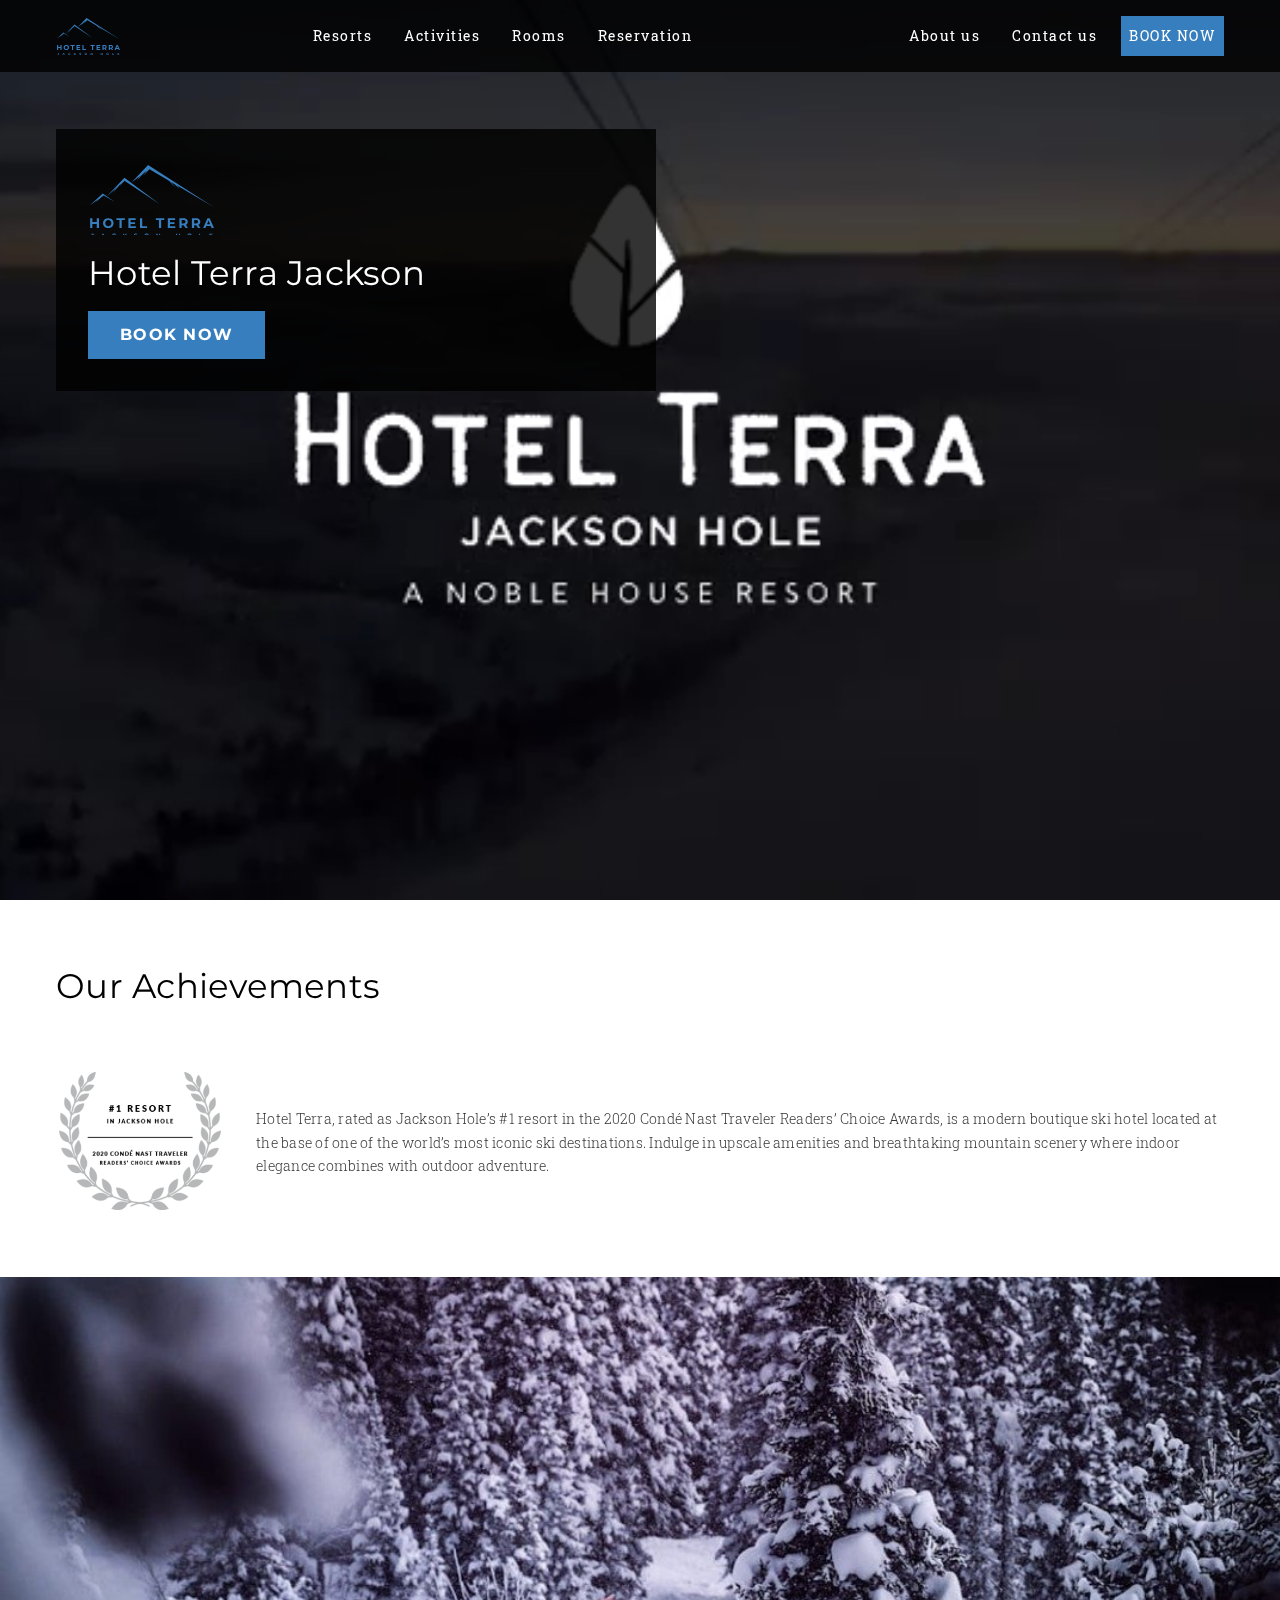
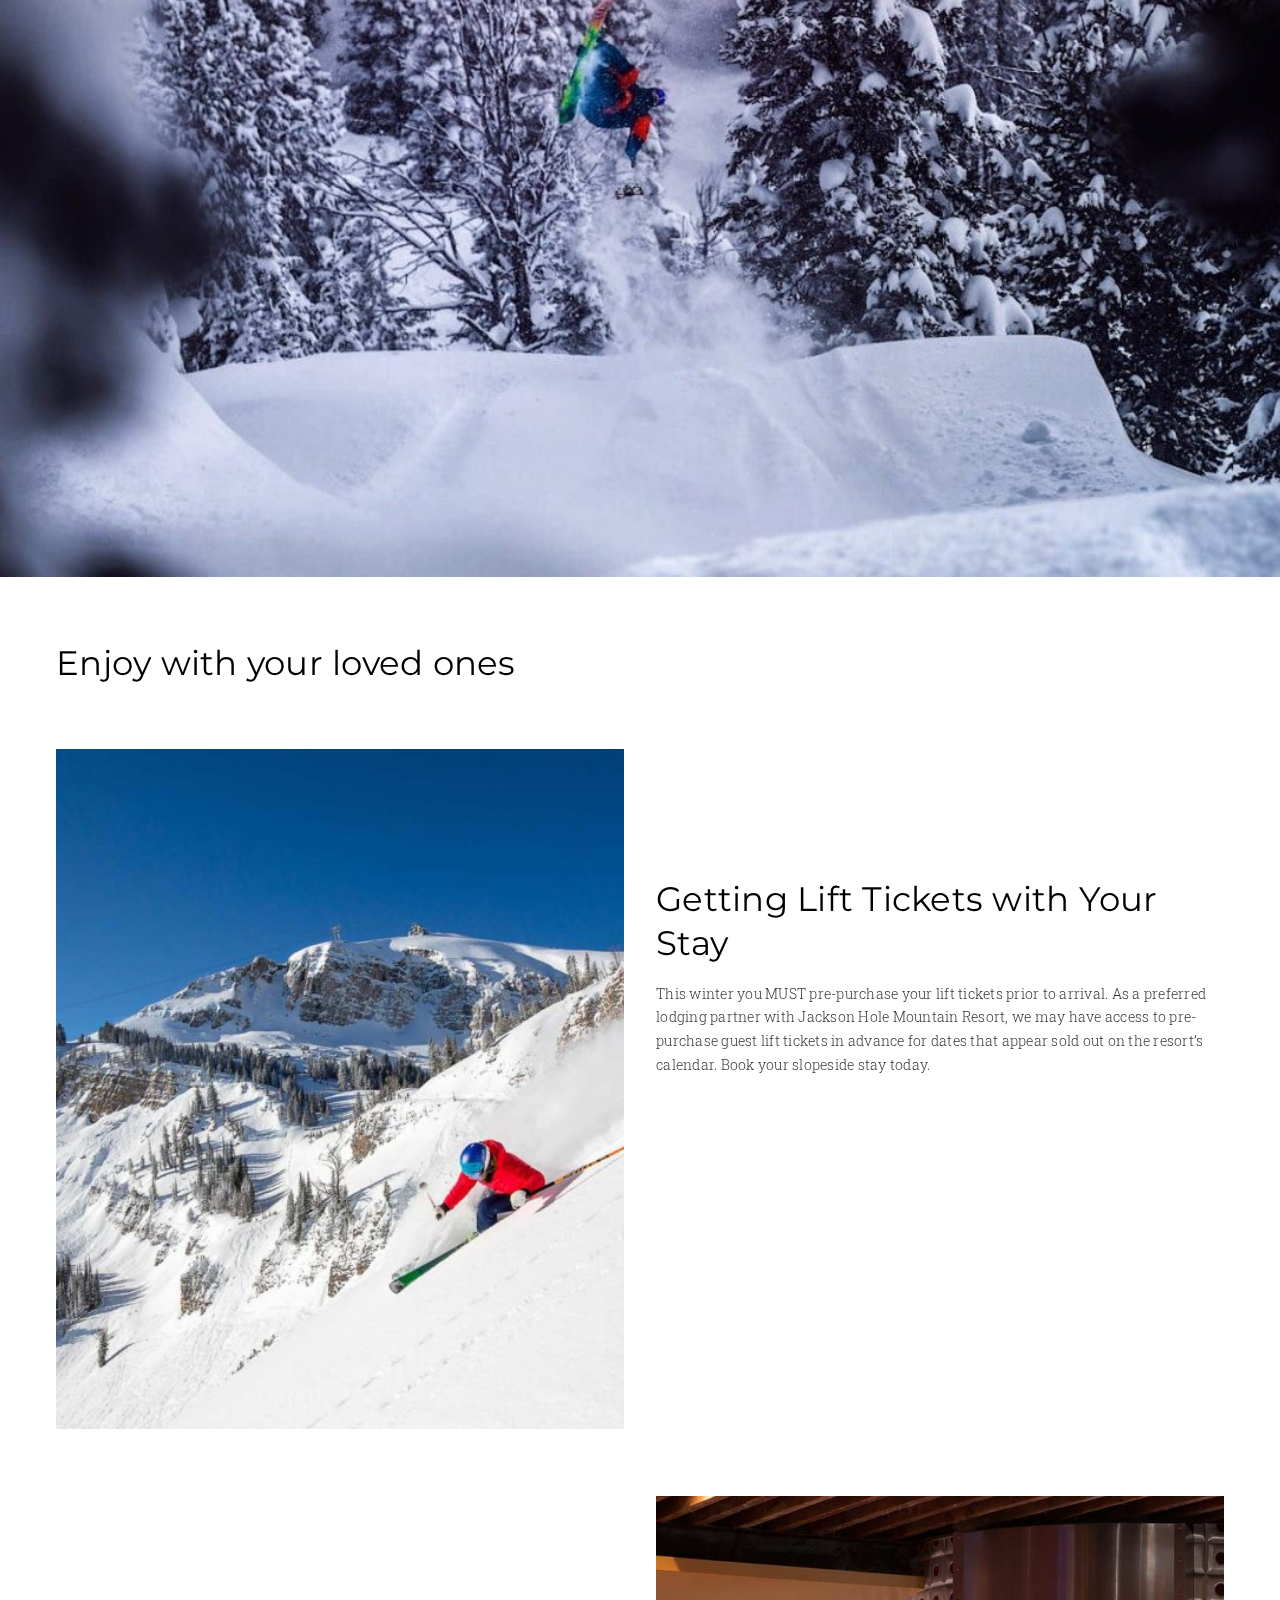
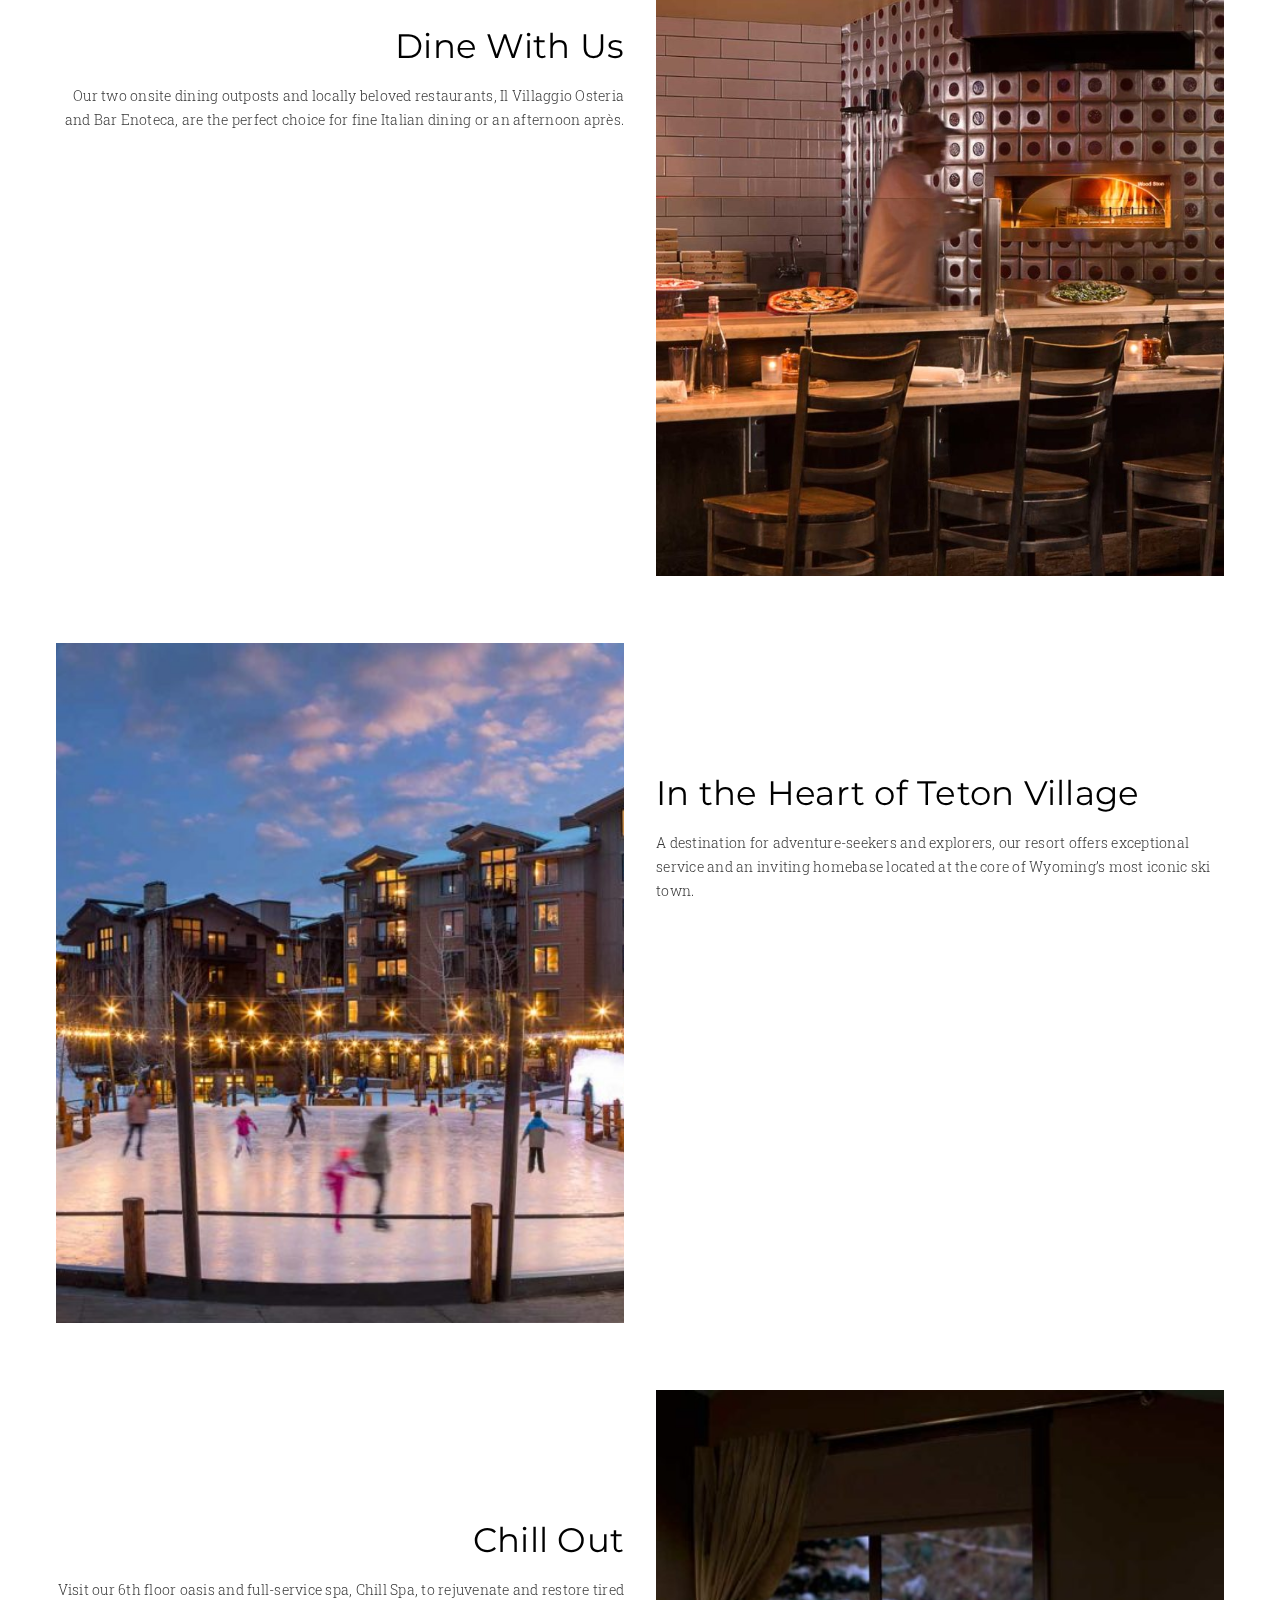
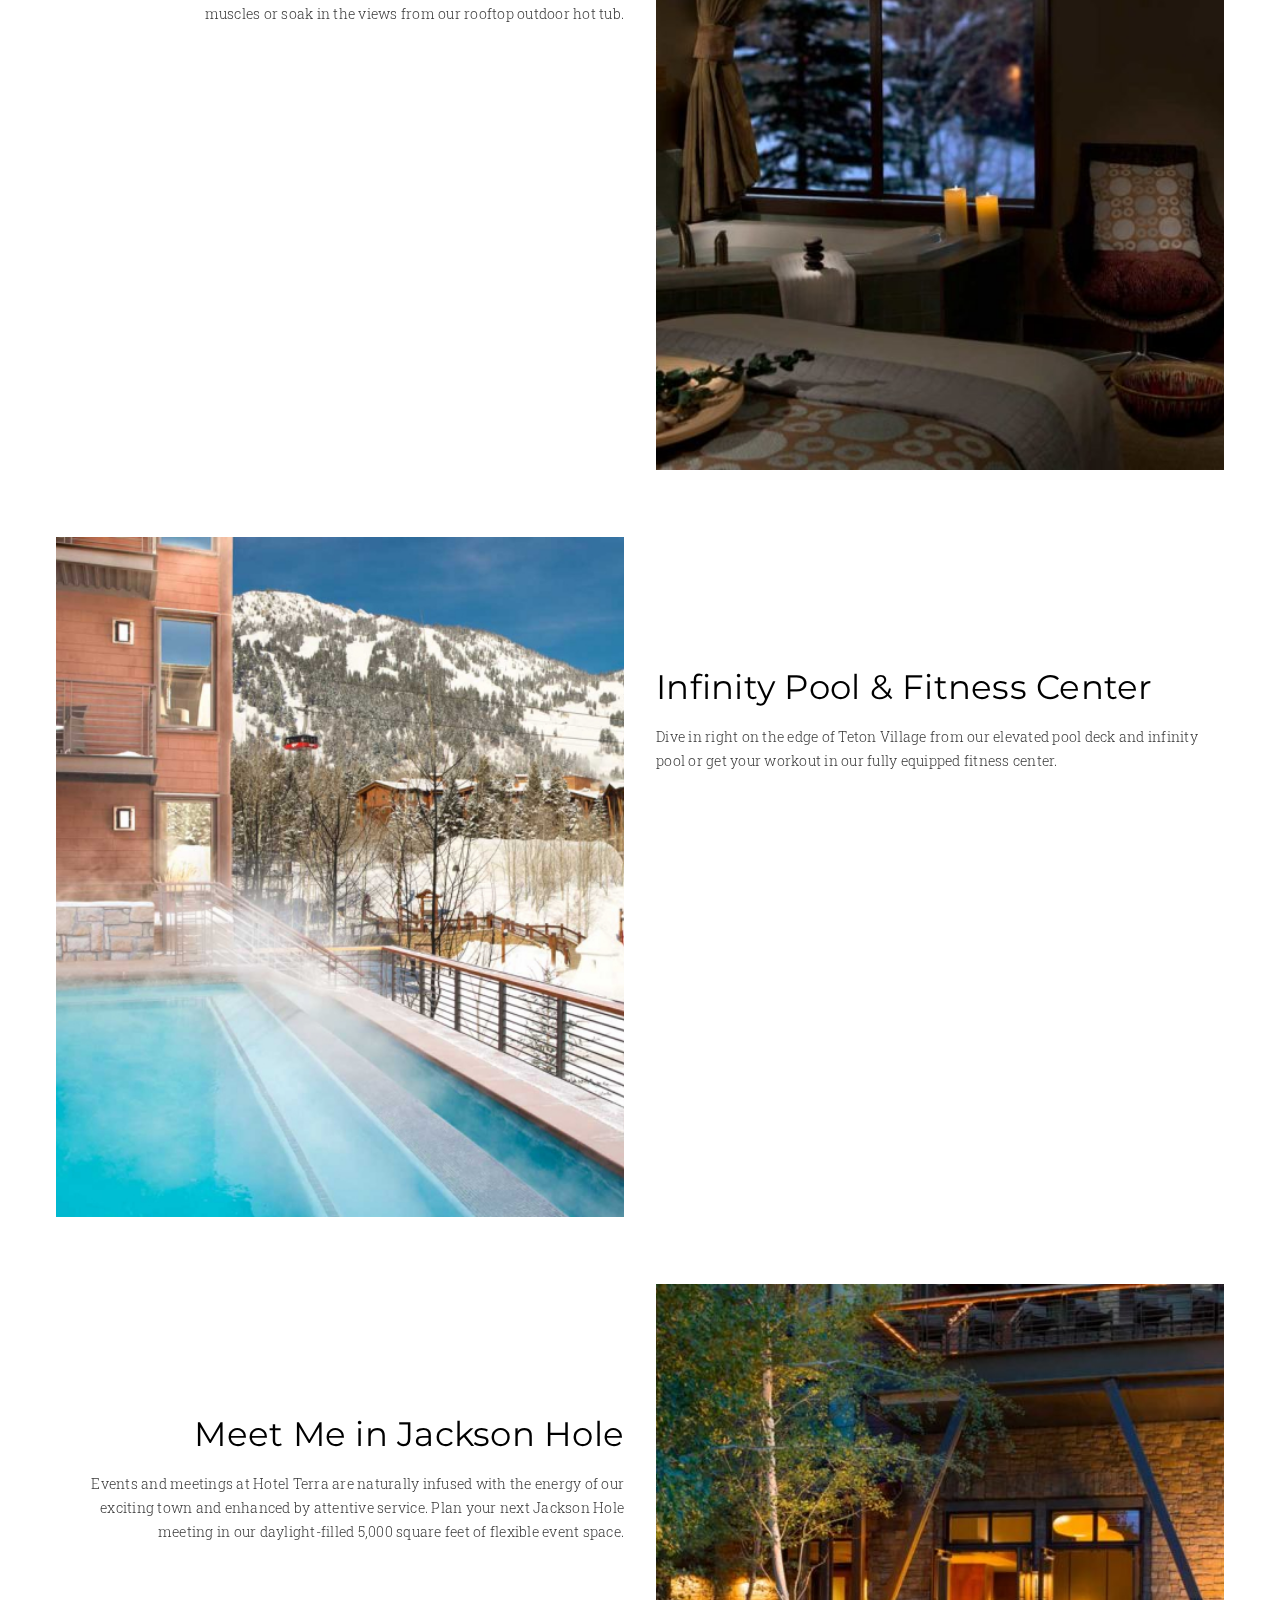
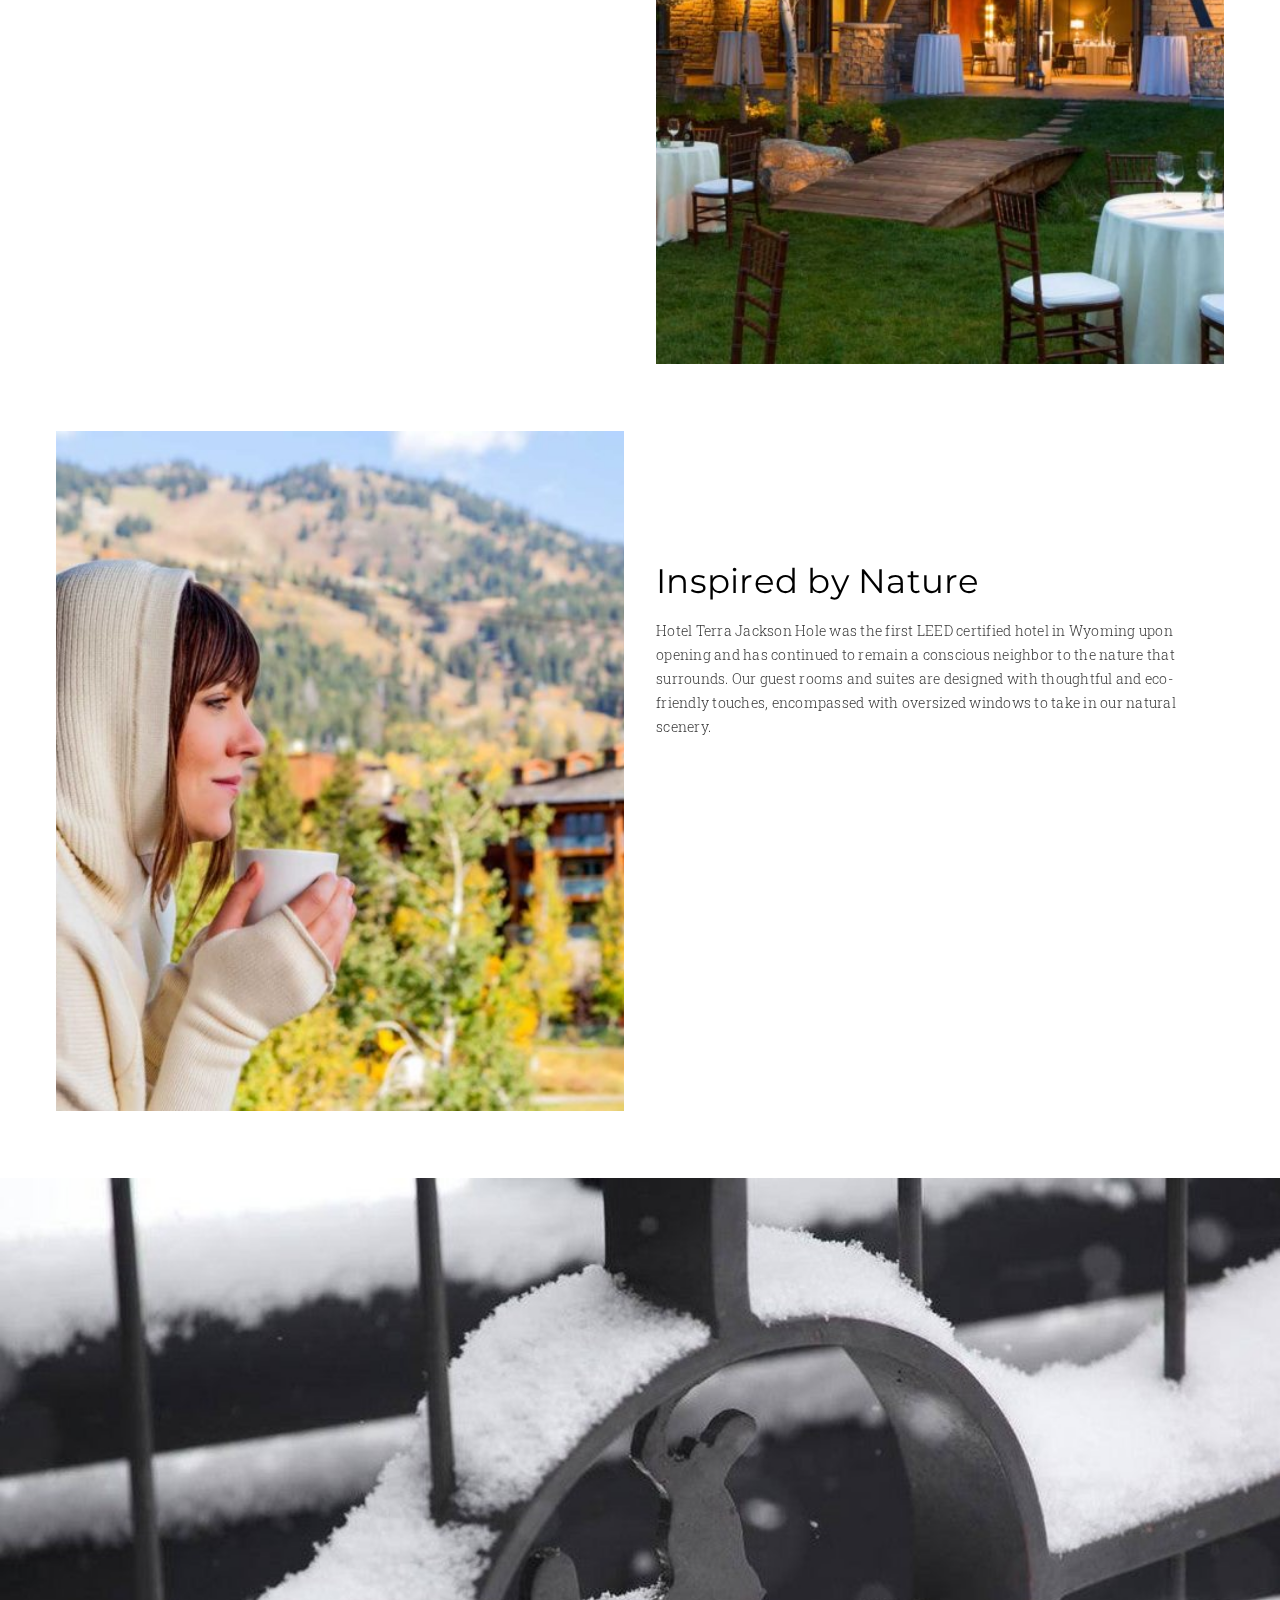
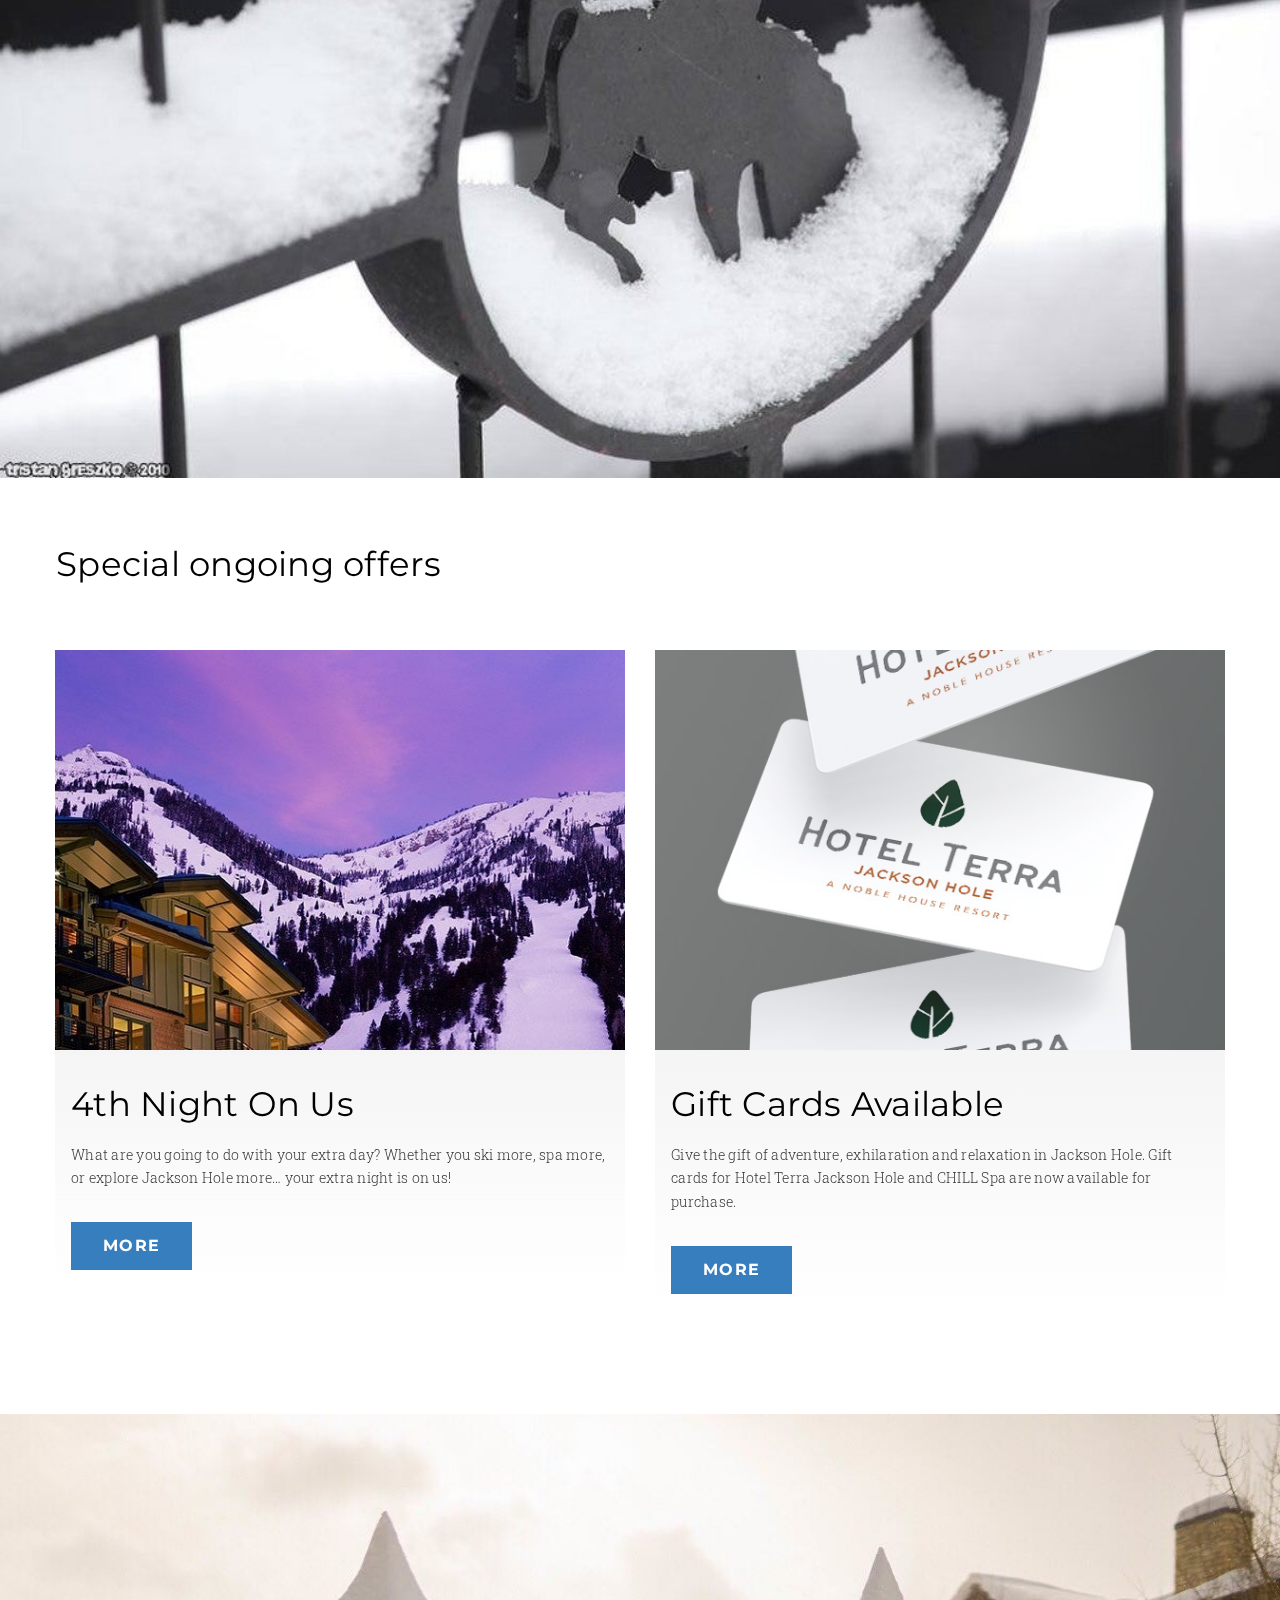
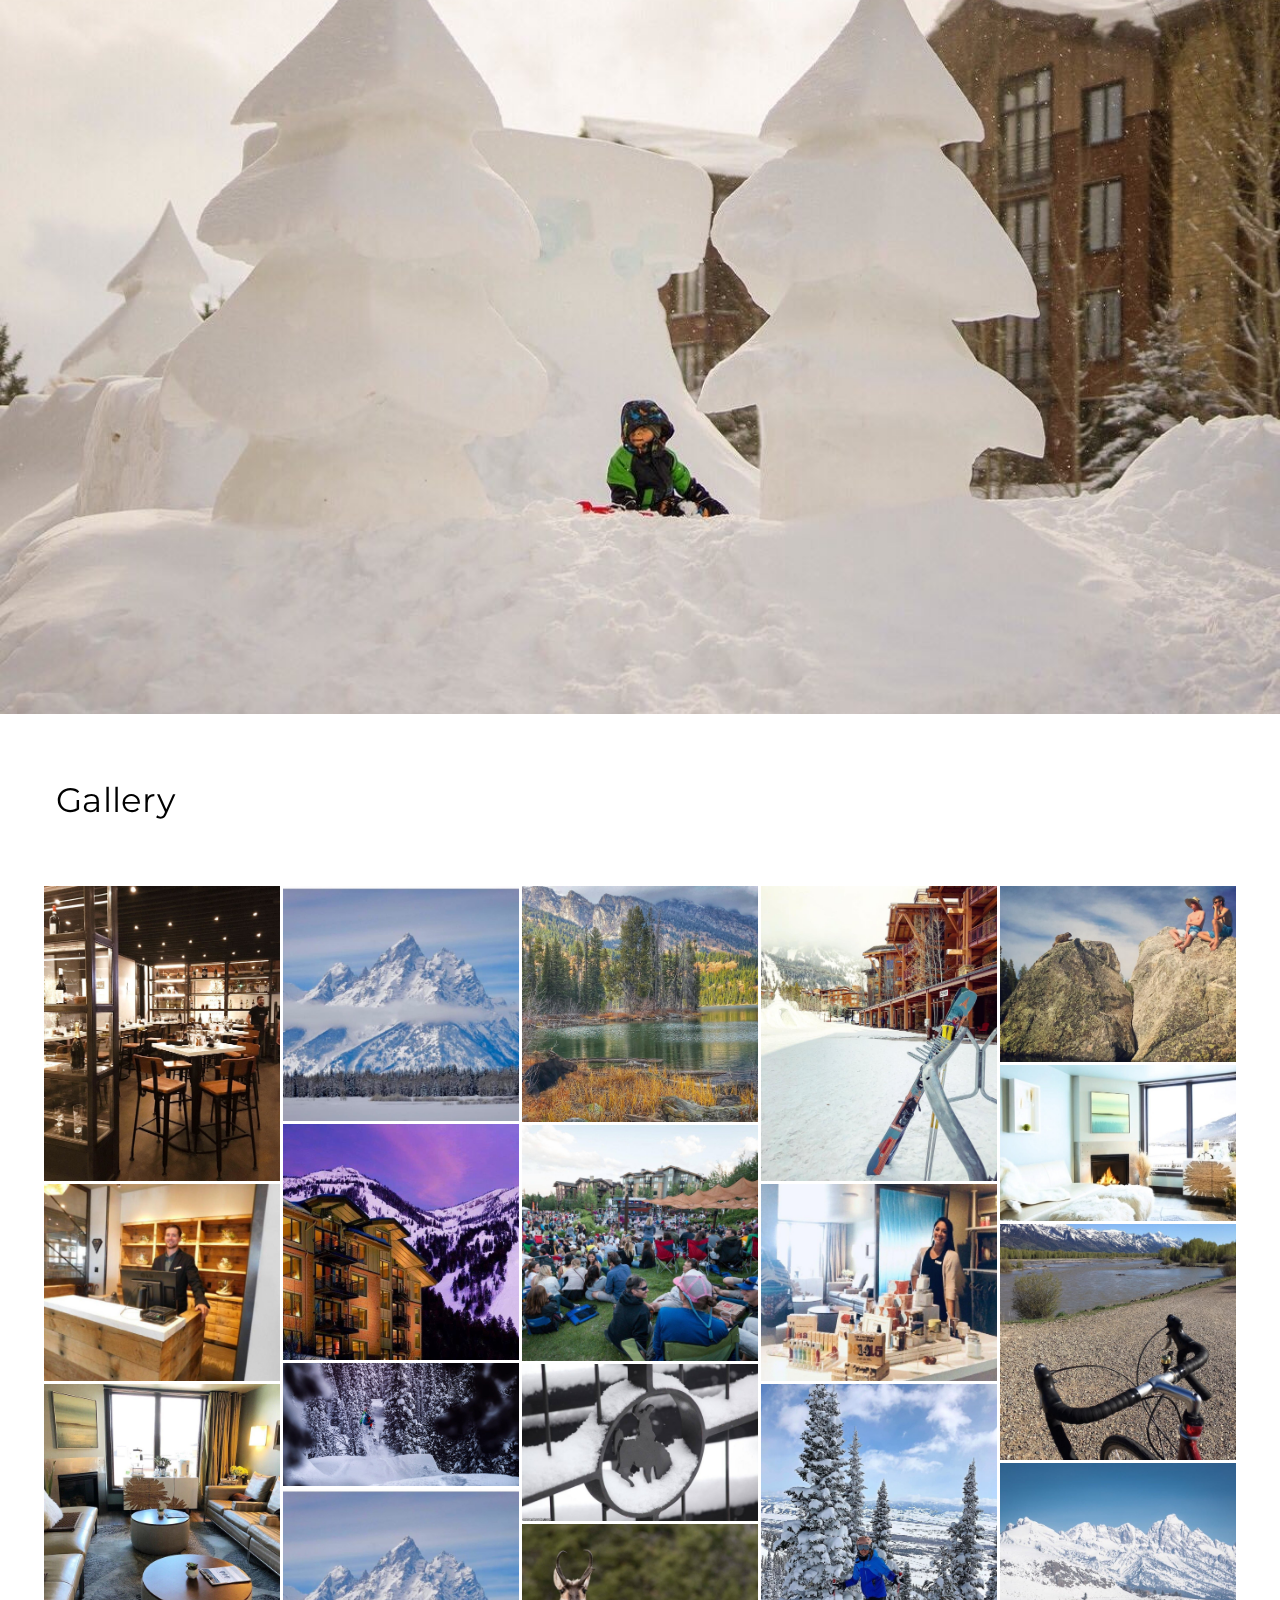
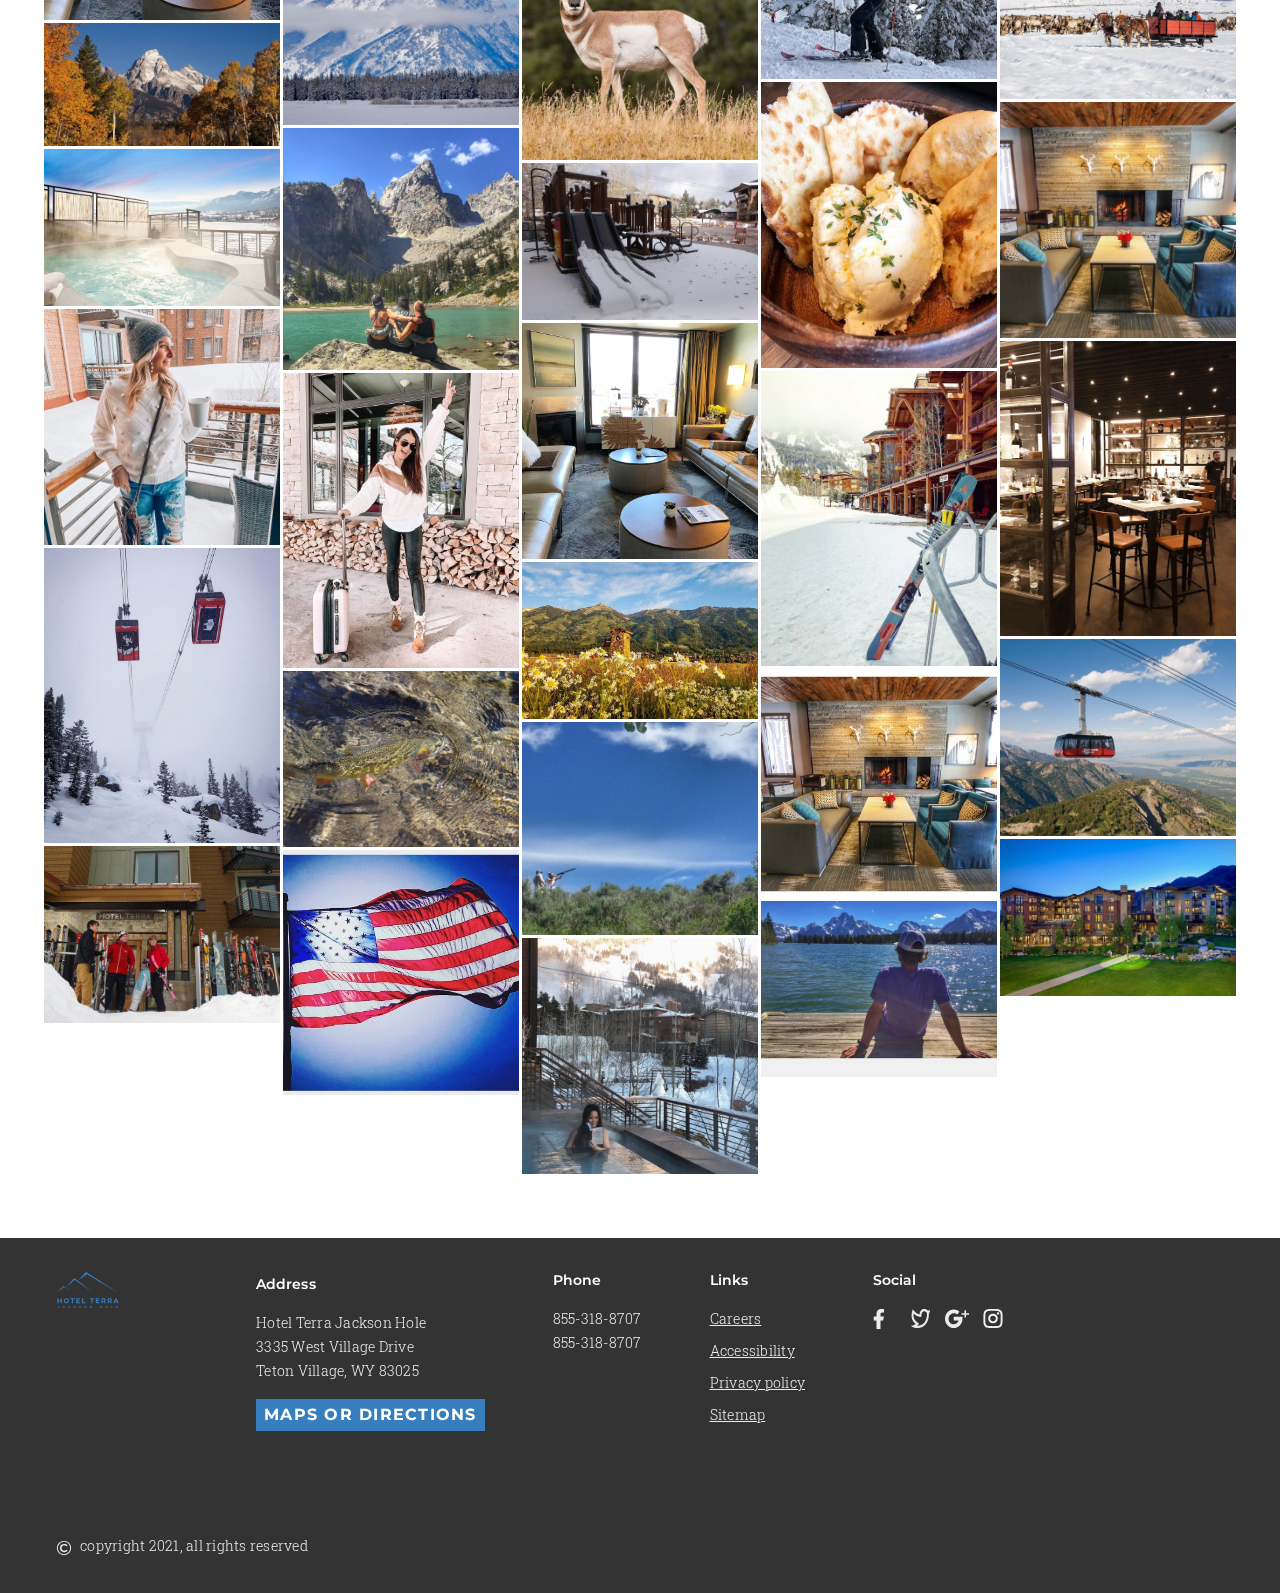
==== commit 66521d1d: "completed" ====
--- a/index.html
+++ b/index.html
@@ -3,6 +3,10 @@
 	<head>
 		<meta charset="UTF-8" />
 		<meta name="viewport" content="width=device-width, initial-scale=1.0" />
+		<link
+			rel="stylesheet"
+			href="./assets/plugins/gallery_plugin/css/unite-gallery.css"
+		/>
 		<link rel="stylesheet" href="./assets/css/main.min.css" />
 		<title>Hotel Terra Jackson</title>
 	</head>
@@ -170,6 +174,25 @@
 		</header>
 
 		<main class="l-main" data-active-page="j-home">
+			<!-- The Modal -->
+			<div id="j-modal" class="l-modal l-modal--hide">
+				<div class="l-modal__content">
+					<p class="l-modal__content-text">
+						This is a personal design and development project for
+						hotel Terra Jackson, the developer do not claim any of
+						their digital resources like images, content, etc, this
+						website is a dummy project and do not generate revenue
+						for any commercial purposes.
+					</p>
+					<button
+						id="j-modal-button"
+						class="l-modal__content-button c-button"
+					>
+						Ok, I get it
+					</button>
+				</div>
+			</div>
+
 			<section class="m-main-section">
 				<div class="m-main-section__container">
 					<h5 class="m-main-section__title">Our Achievements</h5>
@@ -482,6 +505,248 @@
 					<div class="m-main-section__title">Gallery</div>
 					<div class="m-main-section__content">
 						<div gallery></div>
+						<div id="gallery" style="display: none">
+							<img
+								alt="Preview Image 1"
+								src="./assets/images/gallery/gallery-1.jpg"
+								data-image="./assets/images/gallery/gallery-1.jpg"
+								data-description="Preview Image 1 Description"
+							/>
+							<img
+								alt="Preview Image 2"
+								src="./assets/images/gallery/gallery-2.jpg"
+								data-image="./assets/images/gallery/gallery-2.jpg"
+								data-description="Preview Image 2 Description"
+							/>
+							<img
+								alt="Preview Image 3"
+								src="./assets/images/gallery/gallery-3.jpg"
+								data-image="./assets/images/gallery/gallery-3.jpg"
+								data-description="Preview Image 3 Description"
+							/>
+							<img
+								alt="Preview Image 4"
+								src="./assets/images/gallery/gallery-4.jpg"
+								data-image="./assets/images/gallery/gallery-4.jpg"
+								data-description="Preview Image 4 Description"
+							/>
+							<img
+								alt="Preview Image 5"
+								src="./assets/images/gallery/gallery-5.jpg"
+								data-image="./assets/images/gallery/gallery-5.jpg"
+								data-description="Preview Image 5 Description"
+							/>
+							<img
+								alt="Preview Image 6"
+								src="./assets/images/gallery/gallery-6.jpg"
+								data-image="./assets/images/gallery/gallery-6.jpg"
+								data-description="Preview Image 6 Description"
+							/>
+							<img
+								alt="Preview Image 7"
+								src="./assets/images/gallery/gallery-7.jpg"
+								data-image="./assets/images/gallery/gallery-7.jpg"
+								data-description="Preview Image 7 Description"
+							/>
+							<img
+								alt="Preview Image 8"
+								src="./assets/images/gallery/gallery-8.jpg"
+								data-image="./assets/images/gallery/gallery-8.jpg"
+								data-description="Preview Image 8 Description"
+							/>
+							<img
+								alt="Preview Image 9"
+								src="./assets/images/gallery/gallery-9.jpg"
+								data-image="./assets/images/gallery/gallery-9.jpg"
+								data-description="Preview Image 9 Description"
+							/>
+							<img
+								alt="Preview Image 10"
+								src="./assets/images/gallery/gallery-10.jpg"
+								data-image="./assets/images/gallery/gallery-10.jpg"
+								data-description="Preview Image 10 Description"
+							/>
+							<img
+								alt="Preview Image 11"
+								src="./assets/images/gallery/gallery-11.jpg"
+								data-image="./assets/images/gallery/gallery-11.jpg"
+								data-description="Preview Image 11 Description"
+							/>
+							<img
+								alt="Preview Image 12"
+								src="./assets/images/gallery/gallery-12.jpg"
+								data-image="./assets/images/gallery/gallery-12.jpg"
+								data-description="Preview Image 12 Description"
+							/>
+							<img
+								alt="Preview Image 13"
+								src="./assets/images/gallery/gallery-13.jpg"
+								data-image="./assets/images/gallery/gallery-13.jpg"
+								data-description="Preview Image 13 Description"
+							/>
+							<img
+								alt="Preview Image 14"
+								src="./assets/images/gallery/gallery-14.jpg"
+								data-image="./assets/images/gallery/gallery-14.jpg"
+								data-description="Preview Image 14 Description"
+							/>
+							<img
+								alt="Preview Image 15"
+								src="./assets/images/gallery/gallery-15.jpg"
+								data-image="./assets/images/gallery/gallery-15.jpg"
+								data-description="Preview Image 15 Description"
+							/>
+							<img
+								alt="Preview Image 16"
+								src="./assets/images/gallery/gallery-16.jpg"
+								data-image="./assets/images/gallery/gallery-16.jpg"
+								data-description="Preview Image 16 Description"
+							/>
+							<img
+								alt="Preview Image 17"
+								src="./assets/images/gallery/gallery-17.jpg"
+								data-image="./assets/images/gallery/gallery-17.jpg"
+								data-description="Preview Image 17 Description"
+							/>
+							<img
+								alt="Preview Image 18"
+								src="./assets/images/gallery/gallery-18.jpg"
+								data-image="./assets/images/gallery/gallery-18.jpg"
+								data-description="Preview Image 18 Description"
+							/>
+							<img
+								alt="Preview Image 19"
+								src="./assets/images/gallery/gallery-19.jpg"
+								data-image="./assets/images/gallery/gallery-19.jpg"
+								data-description="Preview Image 19 Description"
+							/>
+							<img
+								alt="Preview Image 20"
+								src="./assets/images/gallery/gallery-20.jpg"
+								data-image="./assets/images/gallery/gallery-20.jpg"
+								data-description="Preview Image 20 Description"
+							/>
+							<img
+								alt="Preview Image 21"
+								src="./assets/images/gallery/gallery-21.jpg"
+								data-image="./assets/images/gallery/gallery-21.jpg"
+								data-description="Preview Image 21 Description"
+							/>
+							<img
+								alt="Preview Image 22"
+								src="./assets/images/gallery/gallery-22.jpg"
+								data-image="./assets/images/gallery/gallery-22.jpg"
+								data-description="Preview Image 22 Description"
+							/>
+							<img
+								alt="Preview Image 23"
+								src="./assets/images/gallery/gallery-23.jpg"
+								data-image="./assets/images/gallery/gallery-23.jpg"
+								data-description="Preview Image 23 Description"
+							/>
+							<img
+								alt="Preview Image 24"
+								src="./assets/images/gallery/gallery-24.jpg"
+								data-image="./assets/images/gallery/gallery-24.jpg"
+								data-description="Preview Image 24 Description"
+							/>
+							<img
+								alt="Preview Image 25"
+								src="./assets/images/gallery/gallery-25.jpg"
+								data-image="./assets/images/gallery/gallery-25.jpg"
+								data-description="Preview Image 25 Description"
+							/>
+							<img
+								alt="Preview Image 26"
+								src="./assets/images/gallery/gallery-26.jpg"
+								data-image="./assets/images/gallery/gallery-26.jpg"
+								data-description="Preview Image 26 Description"
+							/>
+							<img
+								alt="Preview Image 27"
+								src="./assets/images/gallery/gallery-27.jpg"
+								data-image="./assets/images/gallery/gallery-27.jpg"
+								data-description="Preview Image 27 Description"
+							/>
+							<img
+								alt="Preview Image 28"
+								src="./assets/images/gallery/gallery-28.jpg"
+								data-image="./assets/images/gallery/gallery-28.jpg"
+								data-description="Preview Image 28 Description"
+							/>
+							<img
+								alt="Preview Image 29"
+								src="./assets/images/gallery/gallery-29.jpg"
+								data-image="./assets/images/gallery/gallery-29.jpg"
+								data-description="Preview Image 29 Description"
+							/>
+							<img
+								alt="Preview Image 30"
+								src="./assets/images/gallery/gallery-30.jpg"
+								data-image="./assets/images/gallery/gallery-30.jpg"
+								data-description="Preview Image 30 Description"
+							/>
+							<img
+								alt="Preview Image 31"
+								src="./assets/images/gallery/gallery-31.jpg"
+								data-image="./assets/images/gallery/gallery-31.jpg"
+								data-description="Preview Image 31 Description"
+							/>
+							<img
+								alt="Preview Image 32"
+								src="./assets/images/gallery/gallery-32.jpg"
+								data-image="./assets/images/gallery/gallery-32.jpg"
+								data-description="Preview Image 32 Description"
+							/>
+							<img
+								alt="Preview Image 33"
+								src="./assets/images/gallery/gallery-33.jpg"
+								data-image="./assets/images/gallery/gallery-33.jpg"
+								data-description="Preview Image 33 Description"
+							/>
+							<img
+								alt="Preview Image 34"
+								src="./assets/images/gallery/gallery-34.jpg"
+								data-image="./assets/images/gallery/gallery-34.jpg"
+								data-description="Preview Image 34 Description"
+							/>
+							<img
+								alt="Preview Image 35"
+								src="./assets/images/gallery/gallery-35.jpg"
+								data-image="./assets/images/gallery/gallery-35.jpg"
+								data-description="Preview Image 35 Description"
+							/>
+							<img
+								alt="Preview Image 36"
+								src="./assets/images/gallery/gallery-36.jpg"
+								data-image="./assets/images/gallery/gallery-36.jpg"
+								data-description="Preview Image 36 Description"
+							/>
+							<img
+								alt="Preview Image 37"
+								src="./assets/images/gallery/gallery-37.jpg"
+								data-image="./assets/images/gallery/gallery-37.jpg"
+								data-description="Preview Image 37 Description"
+							/>
+							<img
+								alt="Preview Image 38"
+								src="./assets/images/gallery/gallery-38.jpg"
+								data-image="./assets/images/gallery/gallery-38.jpg"
+								data-description="Preview Image 38 Description"
+							/>
+							<img
+								alt="Preview Image 39"
+								src="./assets/images/gallery/gallery-39.jpg"
+								data-image="./assets/images/gallery/gallery-39.jpg"
+								data-description="Preview Image 39 Description"
+							/>
+							<img
+								alt="Preview Image 40"
+								src="./assets/images/gallery/gallery-40.jpg"
+								data-image="./assets/images/gallery/gallery-40.jpg"
+								data-description="Preview Image 40 Description"
+							/>
+						</div>
 					</div>
 				</div>
 			</section>
@@ -564,7 +829,7 @@
 								class="l-footer__social-icon l-footer__social-icon--twitter"
 							></i>
 							<i
-								class="l-footer__social-icon l-footer__social-icon--google_plus"
+								class="l-footer__social-icon l-footer__social-icon--google-plus"
 							></i>
 							<i
 								class="l-footer__social-icon l-footer__social-icon--instagram"
@@ -584,6 +849,8 @@
 			integrity="sha256-9/aliU8dGd2tb6OSsuzixeV4y/faTqgFtohetphbbj0="
 			crossorigin="anonymous"
 		></script>
+		<script src="./assets/plugins/gallery_plugin/js/unitegallery.min.js"></script>
+		<script src="./assets/plugins/gallery_plugin/themes/tiles/ug-theme-tiles.js"></script>
 		<script src="./assets/js/scripts/main.js"></script>
 		<noscript>
 			<h2
--- a/assets/plugins/gallery_plugin/css/unite-gallery.css
+++ b/assets/plugins/gallery_plugin/css/unite-gallery.css
@@ -0,0 +1,1391 @@
+.---------Protection--------{}
+
+.ug-gallery-wrapper, 
+.ug-gallery-wrapper *{
+	transition: all !important;
+	-o-transition: all !important;
+	-webkit-transition: all;
+	-moz-transition: all !important;
+	-ms-transition: all !important;
+	max-width:none;
+}
+
+.ug-gallery-wrapper{
+	z-index:0;
+} 
+
+.ug-item-wrapper img{
+	width:auto;
+	max-width:none;
+	margin:0px;
+	padding:0px;
+}
+
+.ug-videoplayer-wrapper video{
+	height:100%;
+	width:100%;
+	visibility: visible !important;
+}
+
+
+.---------General_Styles--------{}
+
+.ug-rtl{
+	direction:rtl;
+}
+
+.ug-gallery-wrapper{
+	overflow:hidden;
+	position:relative;
+	font-family:Arial, Helvetica, sans-serif;
+}
+
+.ug-error-message{
+	text-align:center;
+	padding-top:30px;
+	padding-bottom:30px;
+	font-size:20px;
+	color:#F30D0D;
+}
+
+.ug-error-message-wrapper{
+	width:100%;
+	height:100%;
+	border:1px solid black;
+}
+
+.ug-gallery-wrapper .ug-canvas-pie{
+	position:absolute;
+	z-index:4;
+}
+
+.ug-gallery-wrapper .ug-progress-bar{
+	position:absolute;
+	overflow:hidden;
+	z-index:4;
+}
+
+.ug-gallery-wrapper .ug-progress-bar-inner{
+	xposition:absolute;
+}
+
+.ug-gallery-wrapper.ug-fullscreen{
+	height: 100% !important;
+	width: 100% !important;
+	max-width:none !important;
+	max-height:none !important;
+}
+
+.ug-gallery-wrapper.ug-fake-fullscreen{
+	position: fixed !important;
+	height: auto !important;
+	width: auto !important;
+	max-width:none !important;
+	max-height:none !important;
+	margin: 0px !important;
+	padding: 0px !important;
+	top: 0px !important;
+	left: 0px !important;
+	bottom: 0px !important;
+	right: 0px !important;
+	z-index: 999999 !important;
+}
+
+.ug-body-fullscreen{
+	overflow: hidden !important;
+	height: 100% !important;
+	width: 100% !important;
+	margin:0px !important;
+	padding:0px !important;	
+}
+
+.ug-gallery-wrapper .ug-preloader-trans{
+	display:block;
+	height:35px;
+	width:32px;
+	height:32px;
+	background-image:url('../images/loader_skype_trans.gif');
+	background-repeat:no-repeat;
+}
+
+
+.--------------SLIDER------------------{}
+
+.ug-gallery-wrapper .ug-slider-wrapper{
+	position:absolute;
+	overflow:hidden;
+	z-index:1;
+	background-color:#000000;
+}
+
+
+.ug-slider-wrapper .ug-slide-wrapper{
+	position:absolute;
+}
+
+.ug-slide-wrapper.ug-slide-clickable{
+	cursor:pointer;
+}
+
+.ug-slider-wrapper .ug-slider-inner{
+	position:absolute;
+	z-index:0;
+}
+
+.ug-slider-wrapper .ug-item-wrapper{
+	position:absolute;
+	overflow:hidden;
+}
+
+.ug-slider-wrapper,
+.ug-item-wrapper img{
+	
+	-webkit-user-select: none;	/* make unselectable */         
+	-moz-user-select: none; 
+	-ms-user-select: none;	
+	max-width:none !important;
+	box-sizing:border-box;
+}
+
+.ug-slider-wrapper .ug-slider-preloader{
+	position:absolute;
+	z-index:1;
+	border:2px solid #ffffff;
+	border-radius:6px;
+	background-color:#ffffff;
+	background-position:center center;
+	background-repeat:no-repeat;
+}
+
+.ug-slider-preloader.ug-loader1{
+	width:30px;
+	height:30px;
+	background-image:url('../images/loader-white1.gif');
+}
+
+.ug-slider-preloader.ug-loader1.ug-loader-black{
+	background-image:url('../images/loader-black1.gif');	
+}
+	
+.ug-slider-preloader.ug-loader2{
+	width:32px;
+	height:32px;
+	background-image:url('../images/loader-white2.gif');
+}
+
+.ug-slider-preloader.ug-loader2.ug-loader-black{
+	background-image:url('../images/loader-black2.gif');	
+}
+
+.ug-slider-preloader.ug-loader3{
+	width:38px;
+	height:38px;
+	background-image:url('../images/loader-white3.gif');
+}
+
+.ug-slider-preloader.ug-loader3.ug-loader-black{
+	background-image:url('../images/loader-black3.gif');	
+}
+
+.ug-slider-preloader.ug-loader4{
+	width:32px;
+	height:32px;
+	background-image:url('../images/loader-white4.gif');
+	background-color:white;
+}
+
+.ug-slider-preloader.ug-loader4.ug-loader-black{
+	background-image:url('../images/loader-black4.gif');	
+}
+
+.ug-slider-preloader.ug-loader5{
+	width:60px;
+	height:8px;
+	background-image:url('../images/loader-white5.gif');
+	background-color:white;
+	border:none;
+	border-radius:0px;
+}
+
+.ug-slider-preloader.ug-loader5.ug-loader-black{
+	background-image:url('../images/loader-black5.gif');
+	border:2px solid #000000;
+}
+
+.ug-slider-preloader.ug-loader6{
+	width:32px;
+	height:32px;
+	background-image:url('../images/loader-white6.gif');
+}
+
+.ug-slider-preloader.ug-loader6.ug-loader-black{
+	background-image:url('../images/loader-black6.gif');	
+}
+
+.ug-slider-preloader.ug-loader7{
+	width:32px;
+	height:10px;
+	background-image:url('../images/loader-white7.gif');
+	border-width:3px;
+	border-radius:3px;
+}
+
+.ug-slider-preloader.ug-loader7.ug-loader-black{
+	background-image:url('../images/loader-black7.gif');	
+}
+
+.ug-slider-preloader.ug-loader-black{
+	border-color:#000000;
+	background-color:#000000;
+}
+
+.ug-slider-preloader.ug-loader-nobg{
+	background-color:transparent;
+}
+
+.ug-slider-wrapper .ug-button-videoplay{
+	position:absolute;
+	z-index:2;
+	cursor:pointer;	
+}
+
+.ug-slider-wrapper .ug-button-videoplay.ug-type-square{	
+	width:86px;
+	height:66px;
+	background-image:url('../images/play-button-square.png');
+	background-position:0px -66px;
+}
+
+.ug-slider-wrapper .ug-button-videoplay.ug-type-square.ug-button-hover{
+	background-position:0px 0px;
+}
+
+
+.ug-slider-wrapper .ug-button-videoplay.ug-type-round{	
+	width:76px;
+	height:76px;
+	background-image:url('../images/play-button-round.png');
+	opacity:0.9;
+	filter: alpha(opacity = 90);
+	transition: all 0.3s ease 0s !important;
+}
+
+
+.ug-slider-wrapper .ug-button-videoplay.ug-type-round.ug-button-hover{
+	opacity:1;
+	filter: alpha(opacity = 100);
+	transition: all 0.3s ease 0s !important;
+}
+
+
+.--------------VIDEO_PLAYER------------------{}
+
+.ug-gallery-wrapper .ug-videoplayer{
+	position:absolute;
+	z-index:100;	
+	background-color:#000000;
+	background-image:url('../images/loader-black1.gif');	
+	background-repeat:no-repeat;
+	background-position:center center;
+	box-sizing:border-box;
+	-moz-box-sizing:border-box;
+}
+
+.ug-videoplayer .ug-videoplayer-wrapper{
+	width:100%;
+	height:100%;
+	background-color:#000000;
+	background-image:url('../images/loader-black1.gif');	
+	background-repeat:no-repeat;
+	background-position:center center;
+}
+
+
+.ug-videoplayer .ug-videoplayer-button-close{
+	position:absolute;
+	height:64px;
+	width:64px;
+	background-image:url('../images/button-close.png');
+	cursor:pointer;
+	z-index:1000;
+}
+
+
+.ug-videoplayer .ug-videoplayer-button-close:hover{
+	background-position: 0px -64px;
+}
+
+.--------------THUMBS_STRIP------------------{}
+
+
+.ug-gallery-wrapper .ug-thumbs-strip,
+.ug-gallery-wrapper .ug-thumbs-grid{
+	position:absolute;
+	overflow:hidden;
+	
+	-webkit-user-select: none;	/* make unselectable */         
+	-moz-user-select: none; 
+	-ms-user-select: none;
+	
+	xbackground-color:green;
+	z-index:10;
+}
+
+.ug-thumbs-strip.ug-dragging{
+	xcursor: -webkit-grab;
+	xcursor: -moz-grab;
+}
+
+.ug-gallery-wrapper .ug-thumbs-strip-inner,
+.ug-gallery-wrapper .ug-thumbs-grid-inner{
+	position:absolute;
+}
+
+.ug-thumb-wrapper.ug-thumb-generated{
+	position:absolute;
+	overflow:hidden;
+	
+	-webkit-user-select: none;	/* make unselectable */         
+	-moz-user-select: none; 
+	-ms-user-select: none;
+	
+	box-sizing:border-box;
+	-moz-box-sizing:border-box;
+}
+
+
+.ug-thumb-wrapper.ug-thumb-generated .ug-thumb-loader,
+.ug-thumb-wrapper.ug-thumb-generated .ug-thumb-error{
+	position:absolute;
+	top:0px;
+	left:0px;
+	background-repeat:no-repeat;
+	background-position:center center;
+}
+
+.ug-thumb-wrapper .ug-thumb-border-overlay{
+	position:absolute;
+	top:0px;
+	left:0px;
+	z-index:4;
+	box-sizing:border-box;
+	-moz-box-sizing:border-box;
+	border-style:solid;
+}
+
+.ug-thumb-wrapper .ug-thumb-overlay{
+	position:absolute;
+	top:0px;
+	left:0px;
+	z-index:3;
+}
+
+.ug-thumb-wrapper.ug-thumb-generated .ug-thumb-loader-dark{
+	background-image:url('../images/loader.gif');
+}
+
+.ug-thumb-wrapper.ug-thumb-generated .ug-thumb-loader-bright{
+	background-image:url('../images/loader_bright.gif');
+}
+
+.ug-thumb-wrapper.ug-thumb-generated .ug-thumb-error{
+	background-image:url('../images/not_loaded.png');
+}
+
+.ug-thumb-wrapper.ug-thumb-generated img{
+	position:absolute;
+	z-index:1;
+	max-width:none !important;
+}
+
+.ug-thumb-wrapper.ug-thumb-generated img.ug-thumb-image-overlay{
+	position:absolute;
+	z-index:2;
+	max-width:none !important;
+}
+
+
+/* bw desaturate effect lightweight */
+img.ug-bw-effect{
+	filter: grayscale(100%);
+    filter: url("data:image/svg+xml;utf8,<svg xmlns=\'http://www.w3.org/2000/svg\'><filter id=\'grayscale\'><feColorMatrix type=\'matrix\' values=\'0.3333 0.3333 0.3333 0 0 0.3333 0.3333 0.3333 0 0 0.3333 0.3333 0.3333 0 0 0 0 0 1 0\'/></filter></svg>#grayscale"); /* Firefox 10+, Firefox on Android */	
+	-moz-filter: grayscale(100%);
+	-webkit-filter: grayscale(100%); 
+}
+
+/* blur effect desaturate effect lightweight */
+img.ug-blur-effect{
+	
+	filter: blur(0.8px); 
+	-webkit-filter: blur(0.8px);
+	-moz-filter: blur(0.8px);
+	-o-filter: blur(0.8px);
+	-ms-filter: blur(0.8px);    
+    filter: url("data:image/svg+xml;utf8,<svg xmlns=\'http://www.w3.org/2000/svg\'><filter id='blur'><feGaussianBlur stdDeviation=\'0.8\' /></filter></svg>#blur"); /* Firefox 10+, Firefox on Android */
+	filter:progid:DXImageTransform.Microsoft.Blur(PixelRadius='0.8');
+}
+
+img.ug-sepia-effect{
+	-webkit-filter: sepia(1);
+	-webkit-filter: sepia(100%); -moz-filter: sepia(100%);
+	-ms-filter: sepia(100%); -o-filter: sepia(100%);
+	filter: url("data:image/svg+xml;utf8,<svg xmlns=\'http://www.w3.org/2000/svg\'><filter id=\'sepia\'><feColorMatrix values=\'0.14 0.45 0.05 0 0 0.12 0.39 0.04 0 0 0.08 0.28 0.03 0 0 0 0 0 1 0\' /></filter></svg>#sepia"); /* Firefox 10+, Firefox on Android */
+	filter: sepia(100%);
+	background-color: #5E2612;
+	filter: alpha(opacity = 50);
+	zoom:1;
+}
+
+
+.--------------BULLETS------------------{}
+
+
+.ug-gallery-wrapper .ug-bullets{
+	position: absolute;
+	top:0px;
+	left:0px;
+	margin:0px;
+	padding:0px;
+}
+
+.ug-gallery-wrapper .ug-bullets .ug-bullet{
+	background-repeat:no-repeat;
+	cursor:pointer;
+	display:block;
+	float:left;
+	z-index:2;
+}
+
+.ug-gallery-wrapper .ug-bullets .ug-bullet:first-child{
+	margin-left:0px;
+}
+
+
+.--------------TEXT_PANEL------------------{}
+
+.ug-gallery-wrapper .ug-textpanel{
+	position:absolute;
+	overflow:hidden;
+}
+
+.ug-slider-wrapper .ug-textpanel{
+	z-index:2;
+}
+
+.ug-gallery-wrapper .ug-textpanel-bg,
+.ug-gallery-wrapper .ug-textpanel-title,
+.ug-gallery-wrapper .ug-textpanel-description{
+	display:block;
+	position:absolute;
+	margin:0px;
+	padding:0px;
+}
+
+
+.ug-gallery-wrapper .ug-textpanel-bg{
+	background-color:#000000;
+	opacity:0.4;
+	filter: alpha(opacity = 40);
+	z-index:1;
+}
+
+.ug-textpanel-textwrapper{
+	overflow:hidden;
+}
+
+.ug-gallery-wrapper .ug-textpanel-title{
+	font-size:16px;
+	font-weight:bold;
+	color:white;
+	text-align:left;
+	z-index:2;	
+}
+
+.ug-gallery-wrapper .ug-textpanel-description{
+	font-size:14px;
+	color:white;
+	text-align:left;
+	z-index:3;
+}
+
+
+.--------------ZOOM_PANEL------------------{}
+
+.ug-slider-wrapper .ug-zoompanel{
+	position:absolute;
+	top:200px;
+	left:100px;
+}
+
+.ug-zoompanel .ug-zoompanel-button{
+    background-repeat: no-repeat;
+    cursor:pointer;
+    display:block;
+}
+
+
+.--------------ZOOM_PANEL_BUTTONS------------------{}
+
+.ug-gallery-wrapper .ug-arrow-left{
+	position:absolute;	
+	background-repeat:no-repeat;
+	display:block;
+	cursor:pointer;
+}
+
+.ug-gallery-wrapper .ug-arrow-right{
+	position:absolute;
+	background-repeat:no-repeat;
+	cursor:pointer;
+}
+
+
+.--------------GRID_PANEL_AND_ARROWS------------------{}
+
+
+.ug-gallery-wrapper .ug-grid-panel{
+	position:absolute;
+    background-color: #000000;
+    xbackground-color: blue;
+
+    z-index:2;
+}
+
+
+.ug-gallery-wrapper .ug-grid-panel .grid-arrow{
+	position:absolute;
+	background-repeat:no-repeat;
+	cursor:pointer;
+	z-index:11;
+}
+
+.ug-gallery-wrapper .ug-grid-panel .grid-arrow.ug-button-disabled{
+	cursor:default;	
+}
+
+
+/* handle tip */
+.ug-gallery-wrapper .ug-panel-handle-tip{
+	position:absolute;
+	z-index:13;
+	cursor:pointer;
+}
+
+.ug-gallery-wrapper .ug-overlay-disabled{
+	position:absolute;
+	z-index:100;
+	width:100%;
+	height:100%;
+	background-color:#000000;
+	opacity: 0.3;
+    filter: alpha(opacity=30);	
+	background-image:url('../images/cover-grid.png');
+}
+
+
+.--------------STRIP_PANEL------------------{}
+
+.ug-gallery-wrapper .ug-strip-panel{
+	position:absolute;
+	background-color:#000000;
+	z-index:2;
+}
+
+.ug-strip-panel .ug-strip-arrow{
+	position:absolute;	
+	cursor:pointer;
+}
+
+.ug-strip-panel .ug-strip-arrow.ug-button-disabled{
+	cursor:default;
+}
+
+
+.ug-strip-panel .ug-strip-arrow-tip{
+	position:absolute;
+}
+
+.--------------TILES------------------{}
+
+.ug-thumb-wrapper.ug-tile{
+	display:block;
+	position:absolute;
+	box-sizing:border-box;
+	-moz-box-sizing:border-box;
+	overflow:hidden;
+	padding:0px;
+	margin:0px;
+}
+
+.ug-tile .ug-tile-cloneswrapper{
+	position:absolute;
+	width:0px;
+	height:0px;
+	top:0px;
+	left:0px;
+	overflow:hidden;
+	opacity:0;
+	filter: alpha(opacity = 90);
+}
+
+
+/* transit something */
+/* transit fixed size items */
+/* transit image overlay */
+
+.ug-tiles-transit.ug-tiles-transition-active .ug-thumb-wrapper.ug-tile,
+.ug-tiles-transit.ug-tiles-transition-active .ug-thumb-wrapper.ug-tile .ug-trans-enabled{
+	transition: left 0.7s ease 0s, top 0.7s ease 0s, width 0.7s ease 0s, height 0.7s ease 0s !important;
+}
+
+
+.ug-thumb-wrapper.ug-tile.ug-tile-clickable{
+	cursor: pointer;
+}
+
+.ug-thumb-wrapper.ug-tile .ug-image-container{
+	position:absolute;
+	overflow:hidden;
+	z-index:1;
+	top:0px;
+	left:0px;
+}
+
+.ug-thumb-wrapper.ug-tile img.ug-thumb-image{
+
+	-webkit-user-select: none;	/* make unselectable */         
+	-moz-user-select: none; 
+	-ms-user-select: none;	
+	max-width:none !important;
+	max-height:none !important;
+
+	display:block;	
+	border:none;
+	padding:0px !important;
+	margin:0px !important;
+	
+	width:auto;
+	height:auto;
+	position:absolute;
+}
+
+
+.ug-thumb-wrapper.ug-tile .ug-tile-image-overlay{
+	position:absolute;
+	overflow:hidden;
+	z-index:2;
+	top:0px;
+	left:0px;
+}
+
+.ug-thumb-wrapper.ug-tile .ug-tile-image-overlay img{
+	width:100%;
+	max-width:none !important;	
+}
+
+.ug-tiletype-justified .ug-thumb-wrapper.ug-tile .ug-tile-image-overlay img{
+	height:100%;
+	max-width:none !important;	
+}
+
+.ug-thumb-wrapper.ug-tile .ug-tile-icon{
+	position:absolute;
+	width:38px;
+	height:38px;
+	background-repeat:no-repeat;
+	background-position:0 0;
+	xbackground-color:green;
+	z-index:6;
+	top:1px;
+	left:1px;
+	cursor:pointer;
+}
+
+.ug-thumb-wrapper.ug-tile .ug-tile-icon.ug-icon-link{
+	background-image:url('../images/icon-link32.png');	
+}
+
+.ug-thumb-wrapper.ug-tile .ug-tile-icon.ug-icon-zoom{
+	background-image:url('../images/icon-zoom32.png');	
+}
+
+.ug-thumb-wrapper.ug-tile .ug-tile-icon.ug-icon-play{
+	background-image:url('../images/icon-play32.png');	
+}
+
+.ug-thumb-wrapper.ug-tile .ug-tile-icon:hover{
+	background-position:0 -38px;
+}
+
+
+.ug-thumbs-grid .ug-tile-image-overlay img{
+	width:auto;
+	height:auto;
+	position:absolute;
+	max-width:none !important;
+}
+
+/* text panel on tiles*/
+
+.ug-tile .ug-textpanel{
+	z-index: 5;
+	cursor:default;
+}
+
+.ug-tile.ug-tile-clickable .ug-textpanel{
+	cursor:pointer;
+}
+
+.ug-tile .ug-textpanel-title{
+	font-size:14px;
+	font-weight:bold;
+}
+
+.--------------CAROUSEL------------------{}
+
+.ug-gallery-wrapper .ug-carousel-wrapper{
+	position:absolute;
+	overflow:hidden;
+}
+
+.ug-gallery-wrapper .ug-carousel-inner{
+	position:absolute;
+}
+
+
+.------------------LIGHTBOX---------------------{}
+
+.ug-gallery-wrapper.ug-lightbox{
+	display: none;
+	position: fixed;
+    border: none;
+    padding:0px;
+    margin:0px;
+    outline: invert none medium;
+    overflow: hidden;
+    top: 0;
+    left: 0;
+	width: 100%;
+    height: 100%;
+	max-width:none !important;
+	max-height:none !important;
+    z-index: 999999;
+}
+
+.ug-lightbox .ug-lightbox-top-panel{
+	position:absolute;
+	z-index:2;
+}
+
+.ug-lightbox .ug-lightbox-top-panel-overlay{
+	width:100%;
+	height:100%;
+	position:absolute;
+	background-color:#000000;
+	opacity:0.4;
+	filter: alpha(opacity=40);
+}
+
+
+.ug-lightbox .ug-lightbox-overlay{
+	z-index:1;
+	width:100%;
+	height:100%;
+    background-color:#000000;
+    opacity:1;
+}
+
+.ug-lightbox .ug-slider-wrapper{
+	z-index:1;
+	xbackground-color:green;
+	background-color:transparent !important;
+}
+
+.ug-lightbox .ug-textpanel{
+	z-index: 2;
+}
+
+
+.ug-lightbox .ug-lightbox-arrow-left,
+.ug-lightbox .ug-lightbox-arrow-right{
+	position:absolute;
+	width:50px;
+	height:55px;
+	background-repeat:no-repeat;
+	background-image:url('../images/lightbox-arrow-left.png');
+	background-position:0px 0px;
+	z-index:3;
+	cursor:pointer;
+}
+
+.ug-lightbox .ug-lightbox-arrow-right{
+	background-image:url('../images/lightbox-arrow-right.png');
+}
+
+.ug-lightbox .ug-lightbox-button-close{
+	position:absolute;
+	width:36px;
+	height:36px;
+	background-repeat:no-repeat;
+	background-image:url('../images/lightbox-icon-close.png');
+	background-position:0px 0px;
+	z-index:4;
+	cursor:pointer;
+}
+
+
+.ug-lightbox-compact .ug-lightbox-button-close{
+	width:45px;
+	height:41px;
+	background-image:url('../images/lightbox-icon-close-compact2.png');
+}
+
+
+.ug-lightbox .ug-lightbox-arrow-left.ug-arrow-hover,
+.ug-lightbox .ug-lightbox-arrow-right.ug-arrow-hover{
+	background-position:0px -55px;	
+}
+
+.ug-lightbox .ug-lightbox-button-close.ug-button-hover{
+	background-position:0px -35px;
+}
+
+.ug-lightbox-compact .ug-lightbox-button-close.ug-button-hover{
+	background-position:0px -40px;
+}
+
+.ug-lightbox .ug-lightbox-numbers{
+	position:absolute;
+	color:#e5e5e5;
+	font-size:12px;
+	top:14px;
+	left:8px;
+	z-index:3;
+}
+
+.ug-lightbox-compact .ug-lightbox-numbers{
+	font-size: 14px;
+	padding-right:5px;
+	padding-top:7px;
+}
+
+.ug-lightbox .ug-textpanel-title,
+.ug-lightbox .ug-textpanel-description{
+	font-size: 14px;
+	font-weight: normal;
+	color: #e5e5e5;
+}
+
+.ug-lightbox-compact .ug-textpanel-title,
+.ug-lightbox-compact .ug-textpanel-description{
+	color:#F3F3F3;
+	font-size: 16px;
+}
+
+.------------------LOADMORE_BUTTON---------------------{}
+
+.ug-loadmore-wrapper{
+	margin-top:20px;
+	text-align:center;	
+}
+
+.ug-loadmore-wrapper .ug-loadmore-button{
+	display:inline-block;
+	padding:5px;
+	border:1px solid #939393;
+	text-decoration:none;
+	color: #4F4F4F;
+}
+
+.ug-loadmore-wrapper .ug-loadmore-error{
+	color:red;
+}
+
+.ug-loadmore-wrapper .ug-loadmore-button:hover{
+	background-color:#F0F0F0;	
+	color:#515151;
+}
+
+.ug-loadmore-wrapper .ug-loadmore-loader{
+	color: #515151;
+}
+
+
+
+.------------------CATEGORY_TABS---------------------{}
+
+	.ug-tabs-wrapper{
+		margin-top:0px;
+		margin-bottom:20px;
+		text-align:center;
+	}
+
+	.ug-tabs-wrapper a.ug-tab{
+	    display: inline-block;
+		cursor:pointer;
+		text-decoration:none;
+		color:#ffffff;
+		padding-left:8px;
+		padding-right:8px;
+		padding-top:6px;
+		padding-bottom:6px;
+		margin-left:5px;
+		background-color:#333333;
+		border-radius:3px;
+		font-size:12px;
+		font-weight:normal;
+		
+		border: 1px solid #969696;
+	}
+	
+	.ug-tabs-wrapper a.ug-tab:hover{
+		background-color: #707070 !important;
+	}
+
+	.ug-tabs-wrapper a.ug-tab.ug-tab-selected,
+	.ug-tabs-wrapper a.ug-tab.ug-tab-selected:hover{
+		background-color: #2077A2 !important;
+		cursor:default !important;
+	}
+
+	.ug-tabs-wrapper a.ug-tab:first-child{
+		margin-left:0px !important;
+	}
+
+
+.------------------DEFAULT_SKIN---------------------{}
+
+/* --- arrows -- */
+
+.ug-arrow-left.ug-skin-default,
+.ug-arrow-right.ug-skin-default{
+	width:15px;
+	height:30px;
+	background-image:url('../skins/default/slider_arrow_left.png');
+	background-position:0px 0px;
+}
+
+.ug-arrow-right.ug-skin-default{
+	background-image:url('../skins/default/slider_arrow_right.png');
+}
+
+.ug-arrow-left.ug-skin-default.ug-arrow-hover,
+.ug-arrow-right.ug-skin-default.ug-arrow-hover{
+	background-position:0px -30px;
+}
+
+.ug-arrow-left.ug-skin-default.ug-arrow-disabled,
+.ug-arrow-right.ug-skin-default.ug-arrow-disabled{
+	background-position:0px -60px;
+}
+
+/* --- bullets -- */
+
+.ug-bullets.ug-skin-default .ug-bullet{
+	width:15px;
+	height:15px;
+	background-image:url('../skins/default/slider_bullets.png');
+	background-position:top left;
+	margin-left:5px;
+}
+
+.ug-bullets.ug-skin-default .ug-bullet.ug-bullet-active{
+	background-position:bottom left;
+}
+
+.ug-bullets.ug-skin-default.ug-bullets-gray .ug-bullet{ 
+	background-image:url('../skins/default/tile_bullets_gray.png');
+}
+
+.ug-bullets.ug-skin-default.ug-bullets-blue .ug-bullet{ 
+	background-image:url('../skins/default/tile_bullets_blue.png');
+}
+
+.ug-bullets.ug-skin-default.ug-bullets-brown .ug-bullet{ 
+	background-image:url('../skins/default/tile_bullets_brown.png');
+}
+
+.ug-bullets.ug-skin-default.ug-bullets-green .ug-bullet{ 
+	background-image:url('../skins/default/tile_bullets_green.png');
+}
+
+.ug-bullets.ug-skin-default.ug-bullets-red .ug-bullet{ 
+	background-image:url('../skins/default/tile_bullets_red.png');
+}
+
+.ug-button-tile-navigation{
+	width:36px;
+	height:36px;
+	background-position:top left;
+	cursor:pointer;
+	float:left;
+}
+
+.ug-button-tile-navigation.ug-button-tile-left{
+	background-image:url('../skins/default/tile_button_left.png');
+}
+
+.ug-button-tile-navigation.ug-button-tile-right{
+	background-image:url('../skins/default/tile_button_right.png');
+}
+
+.ug-button-tile-navigation:hover{
+	background-position:bottom left;
+}
+
+.ug-button-tile-navigation.ug-button-disabled{
+	opacity:0.6;
+}
+
+.ug-button-tile-navigation.ug-button-disabled:hover{
+	background-position:top left;	
+}
+
+.ug-button-tile-navigation.ug-button-tile-play{
+	background-image:url('../skins/default/tile_button_play_pause.png');
+	width:35px;
+} 
+
+.ug-button-tile-navigation.ug-button-tile-play.ug-pause-icon{
+	background-position:bottom left;
+} 
+
+.ug-button-tile-navigation.ug-button-tile-play:hover{
+	background-position:top left;
+} 
+
+.ug-button-tile-navigation.ug-button-tile-play.ug-pause-icon:hover{
+	background-position:bottom left;
+} 
+
+
+/* --- play button -- */
+
+.ug-button-play.ug-skin-default{
+	position:absolute;
+	background-image:url('../skins/default/button_playpause.png');
+    width:14px;
+    height:17px;
+    cursor:pointer;
+	background-position:0px 0px;
+}
+
+.ug-button-play.ug-skin-default.ug-button-hover{
+	background-position:0px -17px;	
+}
+
+.ug-button-play.ug-skin-default.ug-stop-mode{
+	background-position:0px -34px;
+}
+
+.ug-button-play.ug-skin-default.ug-stop-mode.ug-button-hover{
+	background-position:0px -51px;
+}
+
+/* --- fullscreen button -- */
+
+.ug-button-fullscreen.ug-skin-default{
+	position:absolute;
+	background-image:url('../skins/default/button_fullscreen.png');
+    width:16px;
+    height:16px;
+    cursor:pointer;
+	background-position:0px 0px;
+}
+
+.ug-button-fullscreen.ug-skin-default.ug-button-hover{
+	background-position:0px -16px;	
+}
+
+.ug-button-fullscreen.ug-skin-default.ug-fullscreenmode{
+	background-position:0px -32px;
+}
+
+.ug-button-fullscreen.ug-skin-default.ug-fullscreenmode.ug-button-hover{
+	background-position:0px -48px;
+}
+
+
+/* --- zoom panel --- */
+
+.ug-zoompanel.ug-skin-default .ug-zoompanel-button{
+    background-repeat: no-repeat;
+    cursor:pointer;
+    height: 23px;
+    width: 23px;
+    margin-top:5px;
+    background-position: 0px 0px;	
+}
+
+.ug-zoompanel.ug-skin-default .ug-zoompanel-plus{
+	margin-top:0px;
+}
+
+.ug-zoompanel.ug-skin-default .ug-zoompanel-plus{
+	background-image:url('../skins/default/icon_zoom_plus.png');
+}
+
+.ug-zoompanel.ug-skin-default .ug-zoompanel-minus{
+	background-image:url('../skins/default/icon_zoom_minus.png');
+}
+
+.ug-zoompanel.ug-skin-default .ug-zoompanel-return{
+	background-image:url('../skins/default/icon_zoom_back.png');
+}
+
+.ug-zoompanel.ug-skin-default .ug-zoompanel-button.ug-button-hover{
+    background-position: 0px -23px;
+}
+
+.ug-zoompanel.ug-skin-default .ug-zoompanel-button-disabled,
+.ug-zoompanel.ug-skin-default .ug-zoompanel-button.ug-button-hover.ug-zoompanel-button-disabled{
+    background-position: 0px -46px;
+    cursor:default;
+}
+
+
+/* --- Grid Panel Arrows -- */
+
+/*--- down arrow ---*/
+
+.ug-gallery-wrapper .ug-grid-panel .grid-arrow-down.ug-skin-default{
+	width:30px;
+	height:15px;
+	background-position:0px 0px;	
+	background-image:url('../skins/default/arrow_grid_down.png');
+}
+
+.ug-gallery-wrapper .ug-grid-panel .grid-arrow-down.ug-skin-default.ug-button-hover{
+	background-position:0px -15px;
+}
+
+.ug-gallery-wrapper .ug-grid-panel .grid-arrow-down.ug-skin-default.ug-button-hover.ug-button-disabled,
+.ug-gallery-wrapper .ug-grid-panel .grid-arrow-down.ug-skin-default.ug-button-disabled{
+	background-position:0px -30px;
+}
+
+
+/*--- up arrow ---*/
+
+.ug-gallery-wrapper .ug-grid-panel .grid-arrow-up.ug-skin-default{
+	width:30px;
+	height:15px;
+	background-position:0px 0px;	
+	background-image:url('../skins/default/arrow_grid_up.png');
+}
+
+.ug-gallery-wrapper .ug-grid-panel .grid-arrow-up.ug-skin-default.ug-button-hover{
+	background-position:0px -15px;	
+}
+
+.ug-gallery-wrapper .ug-grid-panel .grid-arrow-up.ug-skin-default.ug-button-hover.ug-button-disabled,
+.ug-gallery-wrapper .ug-grid-panel .grid-arrow-up.ug-skin-default.ug-button-disabled{
+	background-position:0px -30px;
+}
+
+/*--- left arrow ---*/
+
+.ug-gallery-wrapper .ug-grid-panel .grid-arrow-left.ug-skin-default{
+	width:40px;
+	height:40px;
+	background-position:0px -40px;
+	background-image:url('../skins/default/grid_arrow_left.png');
+}
+
+.ug-gallery-wrapper .ug-grid-panel .grid-arrow-left.ug-skin-default.ug-button-hover{
+	background-position:0px -0px;
+}
+
+.ug-gallery-wrapper .ug-grid-panel .grid-arrow-left.ug-skin-default.ug-button-hover.ug-button-disabled,
+.ug-gallery-wrapper .ug-grid-panel .grid-arrow-left.ug-skin-default.ug-button-disabled{
+	background-position:0px -80px;
+}
+
+/*--- right arrow ---*/
+
+.ug-gallery-wrapper .ug-grid-panel .grid-arrow-right.ug-skin-default{
+	width:40px;
+	height:40px;
+	background-position:0px -40px;	
+	background-image:url('../skins/default/grid_arrow_right.png');
+}
+
+.ug-gallery-wrapper .ug-grid-panel .grid-arrow-right.ug-skin-default.ug-button-hover{
+	background-position:0px -0px;
+}
+
+.ug-gallery-wrapper .ug-grid-panel .grid-arrow-right.ug-skin-default.ug-button-hover.ug-button-disabled,
+.ug-gallery-wrapper .ug-grid-panel .grid-arrow-right.ug-skin-default.ug-button-disabled{
+	background-position:0px -80px;
+}
+
+/*--- left arrow - horizontal panel type ---*/
+
+.ug-gallery-wrapper .ug-grid-panel .grid-arrow-left-hortype.ug-skin-default{
+	width:15px;
+	height:30px;
+	background-image:url('../skins/default/slider_arrow_left.png');
+	background-position:0px 0px;
+}
+
+.ug-gallery-wrapper .ug-grid-panel .grid-arrow-left-hortype.ug-skin-default.ug-button-hover{
+	background-position:0px -30px;
+}
+
+.ug-gallery-wrapper .ug-grid-panel .grid-arrow-left-hortype.ug-skin-default.ug-button-hover.ug-button-disabled,
+.ug-gallery-wrapper .ug-grid-panel .grid-arrow-left-hortype.ug-skin-default.ug-button-disabled{
+	background-position:0px -60px;
+}
+
+
+/*--- right arrow - horizontal panel type ---*/
+
+.ug-gallery-wrapper .ug-grid-panel .grid-arrow-right-hortype.ug-skin-default{
+	width:15px;
+	height:30px;
+	background-image:url('../skins/default/slider_arrow_right.png');
+	background-position:0px 0px;
+}
+
+.ug-gallery-wrapper .ug-grid-panel .grid-arrow-right-hortype.ug-skin-default.ug-button-hover{
+	background-position:0px -30px;
+}
+
+.ug-gallery-wrapper .ug-grid-panel .grid-arrow-right-hortype.ug-skin-default.ug-button-hover.ug-button-disabled,
+.ug-gallery-wrapper .ug-grid-panel .grid-arrow-right-hortype.ug-skin-default.ug-button-disabled{
+	background-position:0px -60px;
+}
+
+
+/* --- Strip Panel Arrows -- */
+
+/* left and right arrows */
+
+.ug-strip-panel .ug-strip-arrow-left.ug-skin-default,
+.ug-strip-panel .ug-strip-arrow-right.ug-skin-default{
+	width:25px;
+	height:50px;
+}
+
+.ug-strip-panel .ug-strip-arrow-left.ug-skin-default .ug-strip-arrow-tip,
+.ug-strip-panel .ug-strip-arrow-right.ug-skin-default .ug-strip-arrow-tip{
+	background-position:0px 0px;
+	background-repeat:no-repeat;
+	width:4px;
+	height:7px;
+}
+
+.ug-strip-panel .ug-strip-arrow-left.ug-skin-default .ug-strip-arrow-tip{
+	background-image:url('../skins/default/arrows_strip_left.png');
+}
+
+.ug-strip-panel .ug-strip-arrow-right.ug-skin-default .ug-strip-arrow-tip{
+	background-image:url('../skins/default/arrows_strip_right.png');	
+}
+
+.ug-strip-panel .ug-strip-arrow-left.ug-skin-default.ug-button-hover .ug-strip-arrow-tip,
+.ug-strip-panel .ug-strip-arrow-right.ug-skin-default.ug-button-hover .ug-strip-arrow-tip{
+	background-position:0px -7px;
+}
+
+
+/* up and down arrows */
+
+.ug-strip-panel .ug-strip-arrow-up.ug-skin-default,
+.ug-strip-panel .ug-strip-arrow-down.ug-skin-default{
+	height:25px;
+	width:50px;
+}
+
+.ug-strip-panel .ug-strip-arrow-up.ug-skin-default .ug-strip-arrow-tip,
+.ug-strip-panel .ug-strip-arrow-down.ug-skin-default .ug-strip-arrow-tip{
+	background-position:0px 0px;
+	background-repeat:no-repeat;
+	width:7px;
+	height:4px;
+}
+
+.ug-strip-panel .ug-strip-arrow-up.ug-skin-default .ug-strip-arrow-tip{
+	background-image:url('../skins/default/arrows_strip_up.png');
+}
+
+.ug-strip-panel .ug-strip-arrow-down.ug-skin-default .ug-strip-arrow-tip{
+	background-image:url('../skins/default/arrows_strip_down.png');	
+}
+
+.ug-strip-panel .ug-strip-arrow-up.ug-skin-default.ug-button-hover .ug-strip-arrow-tip,
+.ug-strip-panel .ug-strip-arrow-down.ug-skin-default.ug-button-hover .ug-strip-arrow-tip{
+	background-position:-7px 0px;
+}
+
+.ug-strip-panel .ug-strip-arrow.ug-skin-default.ug-button-disabled .ug-strip-arrow-tip{
+	background-position:0px 0px;
+	opacity:0.5;
+	filter: alpha(opacity = 50);
+}
+
+
+/* --- Panel Handle Tip -- */
+
+/* left and right handle */
+.ug-gallery-wrapper .ug-handle-tip-left.ug-skin-default,
+.ug-gallery-wrapper .ug-handle-tip-right.ug-skin-default{
+	width:22px;
+	height:36px;
+	background-image:url('../skins/default/grid_handle_black_left.png');
+	background-repeat:no-repeat;
+	background-position:0px -36px;
+}
+
+.ug-gallery-wrapper .ug-handle-tip-right.ug-skin-default{
+	background-image:url('../skins/default/grid_handle_black_right.png');
+	background-position:0px -36px;
+}
+
+.ug-gallery-wrapper .ug-handle-tip-left.ug-button-hover.ug-skin-default,
+.ug-gallery-wrapper .ug-handle-tip-right.ug-button-hover.ug-skin-default{
+	background-position:0px -0px;	
+}
+
+.ug-gallery-wrapper .ug-handle-tip-left.ug-skin-default.ug-button-closed,
+.ug-gallery-wrapper .ug-handle-tip-right.ug-skin-default.ug-button-closed{
+	background-position:0px -108px;
+}
+
+.ug-gallery-wrapper .ug-handle-tip-left.ug-skin-default.ug-button-closed.ug-button-hover,
+.ug-gallery-wrapper .ug-handle-tip-right.ug-skin-default.ug-button-closed.ug-button-hover{
+	background-position:0px -72px;
+}
+
+
+/* top and bottom handle */
+
+.ug-gallery-wrapper .ug-handle-tip-top.ug-skin-default,
+.ug-gallery-wrapper .ug-handle-tip-bottom.ug-skin-default{	
+	width:36px;
+	height:22px;
+	background-image:url('../skins/default/grid_handle_black_top.png');
+	background-repeat:no-repeat;
+	background-position:-36px 0px;
+}
+
+.ug-gallery-wrapper .ug-handle-tip-bottom.ug-skin-default{
+	background-image:url('../skins/default/grid_handle_black_bottom.png');
+	background-position:-36px 0px;
+}
+
+.ug-gallery-wrapper .ug-handle-tip-top.ug-skin-default.ug-button-hover,
+.ug-gallery-wrapper .ug-handle-tip-bottom.ug-skin-default.ug-button-hover{
+	background-position:0px 0px;	
+}
+
+.ug-gallery-wrapper .ug-handle-tip-top.ug-skin-default.ug-button-closed,
+.ug-gallery-wrapper .ug-handle-tip-bottom.ug-skin-default.ug-button-closed{
+	background-position:-108px 0px;
+}
+
+.ug-gallery-wrapper .ug-handle-tip-top.ug-skin-default.ug-button-closed.ug-button-hover,
+.ug-gallery-wrapper .ug-handle-tip-bottom.ug-skin-default.ug-button-closed.ug-button-hover{
+	background-position:-72px 0px;
+}
+
--- a/assets/css/main.min.css
+++ b/assets/css/main.min.css
@@ -3,4 +3,4 @@
  * Copyright 2011-2018 The Bootstrap Authors
  * Copyright 2011-2018 Twitter, Inc.
  * Licensed under MIT (https://github.com/twbs/bootstrap/blob/master/LICENSE)
- */@-ms-viewport{width:device-width}html{box-sizing:border-box;-ms-overflow-style:scrollbar}*,*::before,*::after{box-sizing:inherit}.container,.m-offer-section__container{width:100%;padding-right:15px;padding-left:15px;margin-right:auto;margin-left:auto}@media(min-width: 576px){.container,.m-offer-section__container{max-width:540px}}@media(min-width: 768px){.container,.m-offer-section__container{max-width:720px}}@media(min-width: 992px){.container,.m-offer-section__container{max-width:960px}}@media(min-width: 1200px){.container,.m-offer-section__container{max-width:1140px}}.container-fluid,.m-main-section__container,.m-nav-desktop__container,.l-footer__container,.l-hero__container,.l-header__container{width:100%;padding-right:15px;padding-left:15px;margin-right:auto;margin-left:auto}.row,.m-offer-section__row,.l-booking__review-row,.l-footer__row,.l-achievements__row,.c-room-card__row,.c-feature-card__row{display:flex;flex-wrap:wrap;margin-right:-15px;margin-left:-15px}.no-gutters{margin-right:0;margin-left:0}.no-gutters>.col,.no-gutters>[class*=col-]{padding-right:0;padding-left:0}.col-1,.col-2,.col-3,.l-footer__col-logo,.col-4,.col-5,.col-6,.l-achievements__col-img,.col-7,.col-8,.col-9,.l-footer__col-details,.col-10,.col-11,.col-12,.col,.col-auto,.col-sm-1,.col-sm-2,.col-sm-3,.col-sm-4,.col-sm-5,.col-sm-6,.col-sm-7,.col-sm-8,.col-sm-9,.col-sm-10,.col-sm-11,.col-sm-12,.col-sm,.col-sm-auto,.col-md-1,.col-md-2,.col-md-3,.col-md-4,.col-md-5,.l-booking__review-col-review,.c-room-card__col-img-section,.col-md-6,.m-offer-section__col,.c-feature-card__col-img,.c-feature-card__col-text,.col-md-7,.l-booking__review-col-form,.c-room-card__col-description-section,.col-md-8,.col-md-9,.col-md-10,.l-achievements__col-text,.col-md-11,.col-md-12,.col-md,.col-md-auto,.col-lg-1,.col-lg-2,.col-lg-3,.col-lg-4,.col-lg-5,.col-lg-6,.col-lg-7,.col-lg-8,.col-lg-9,.col-lg-10,.col-lg-11,.col-lg-12,.col-lg,.col-lg-auto,.col-xl-1,.col-xl-2,.col-xl-3,.col-xl-4,.col-xl-5,.col-xl-6,.col-xl-7,.col-xl-8,.col-xl-9,.col-xl-10,.col-xl-11,.col-xl-12,.col-xl,.col-xl-auto{position:relative;width:100%;min-height:1px;padding-right:15px;padding-left:15px}.col{flex-basis:0;flex-grow:1;max-width:100%}.col-auto{flex:0 0 auto;width:auto;max-width:none}.col-1{flex:0 0 8.333333%;max-width:8.333333%}.col-2{flex:0 0 16.666667%;max-width:16.666667%}.col-3,.l-footer__col-logo{flex:0 0 25%;max-width:25%}.col-4{flex:0 0 33.333333%;max-width:33.333333%}.col-5{flex:0 0 41.666667%;max-width:41.666667%}.col-6,.l-achievements__col-img{flex:0 0 50%;max-width:50%}.col-7{flex:0 0 58.333333%;max-width:58.333333%}.col-8{flex:0 0 66.666667%;max-width:66.666667%}.col-9,.l-footer__col-details{flex:0 0 75%;max-width:75%}.col-10{flex:0 0 83.333333%;max-width:83.333333%}.col-11{flex:0 0 91.666667%;max-width:91.666667%}.col-12{flex:0 0 100%;max-width:100%}.order-first{order:-1}.order-last{order:13}.order-0{order:0}.order-1,.c-feature-card__col-img{order:1}.order-2,.c-feature-card__col-text{order:2}.order-3{order:3}.order-4{order:4}.order-5{order:5}.order-6{order:6}.order-7{order:7}.order-8{order:8}.order-9{order:9}.order-10{order:10}.order-11{order:11}.order-12{order:12}.offset-1{margin-left:8.333333%}.offset-2{margin-left:16.666667%}.offset-3{margin-left:25%}.offset-4{margin-left:33.333333%}.offset-5{margin-left:41.666667%}.offset-6{margin-left:50%}.offset-7{margin-left:58.333333%}.offset-8{margin-left:66.666667%}.offset-9{margin-left:75%}.offset-10{margin-left:83.333333%}.offset-11{margin-left:91.666667%}@media(min-width: 576px){.col-sm{flex-basis:0;flex-grow:1;max-width:100%}.col-sm-auto{flex:0 0 auto;width:auto;max-width:none}.col-sm-1{flex:0 0 8.333333%;max-width:8.333333%}.col-sm-2{flex:0 0 16.666667%;max-width:16.666667%}.col-sm-3{flex:0 0 25%;max-width:25%}.col-sm-4{flex:0 0 33.333333%;max-width:33.333333%}.col-sm-5{flex:0 0 41.666667%;max-width:41.666667%}.col-sm-6{flex:0 0 50%;max-width:50%}.col-sm-7{flex:0 0 58.333333%;max-width:58.333333%}.col-sm-8{flex:0 0 66.666667%;max-width:66.666667%}.col-sm-9{flex:0 0 75%;max-width:75%}.col-sm-10{flex:0 0 83.333333%;max-width:83.333333%}.col-sm-11{flex:0 0 91.666667%;max-width:91.666667%}.col-sm-12{flex:0 0 100%;max-width:100%}.order-sm-first{order:-1}.order-sm-last{order:13}.order-sm-0{order:0}.order-sm-1{order:1}.order-sm-2{order:2}.order-sm-3{order:3}.order-sm-4{order:4}.order-sm-5{order:5}.order-sm-6{order:6}.order-sm-7{order:7}.order-sm-8{order:8}.order-sm-9{order:9}.order-sm-10{order:10}.order-sm-11{order:11}.order-sm-12{order:12}.offset-sm-0{margin-left:0}.offset-sm-1{margin-left:8.333333%}.offset-sm-2{margin-left:16.666667%}.offset-sm-3{margin-left:25%}.offset-sm-4{margin-left:33.333333%}.offset-sm-5{margin-left:41.666667%}.offset-sm-6{margin-left:50%}.offset-sm-7{margin-left:58.333333%}.offset-sm-8{margin-left:66.666667%}.offset-sm-9{margin-left:75%}.offset-sm-10{margin-left:83.333333%}.offset-sm-11{margin-left:91.666667%}}@media(min-width: 768px){.col-md{flex-basis:0;flex-grow:1;max-width:100%}.col-md-auto{flex:0 0 auto;width:auto;max-width:none}.col-md-1{flex:0 0 8.333333%;max-width:8.333333%}.col-md-2,.l-footer__col-logo,.l-achievements__col-img{flex:0 0 16.666667%;max-width:16.666667%}.col-md-3{flex:0 0 25%;max-width:25%}.col-md-4{flex:0 0 33.333333%;max-width:33.333333%}.col-md-5,.l-booking__review-col-review,.c-room-card__col-img-section{flex:0 0 41.666667%;max-width:41.666667%}.col-md-6,.m-offer-section__col,.c-feature-card__col-img,.c-feature-card__col-text{flex:0 0 50%;max-width:50%}.col-md-7,.l-booking__review-col-form,.c-room-card__col-description-section{flex:0 0 58.333333%;max-width:58.333333%}.col-md-8{flex:0 0 66.666667%;max-width:66.666667%}.col-md-9{flex:0 0 75%;max-width:75%}.col-md-10,.l-footer__col-details,.l-achievements__col-text{flex:0 0 83.333333%;max-width:83.333333%}.col-md-11{flex:0 0 91.666667%;max-width:91.666667%}.col-md-12{flex:0 0 100%;max-width:100%}.order-md-first{order:-1}.order-md-last{order:13}.order-md-0{order:0}.order-md-1,.c-feature-card--right .c-feature-card__col-text{order:1}.order-md-2,.c-feature-card--right .c-feature-card__col-img{order:2}.order-md-3{order:3}.order-md-4{order:4}.order-md-5{order:5}.order-md-6{order:6}.order-md-7{order:7}.order-md-8{order:8}.order-md-9{order:9}.order-md-10{order:10}.order-md-11{order:11}.order-md-12{order:12}.offset-md-0{margin-left:0}.offset-md-1{margin-left:8.333333%}.offset-md-2{margin-left:16.666667%}.offset-md-3{margin-left:25%}.offset-md-4{margin-left:33.333333%}.offset-md-5{margin-left:41.666667%}.offset-md-6{margin-left:50%}.offset-md-7{margin-left:58.333333%}.offset-md-8{margin-left:66.666667%}.offset-md-9{margin-left:75%}.offset-md-10{margin-left:83.333333%}.offset-md-11{margin-left:91.666667%}}@media(min-width: 992px){.col-lg{flex-basis:0;flex-grow:1;max-width:100%}.col-lg-auto{flex:0 0 auto;width:auto;max-width:none}.col-lg-1{flex:0 0 8.333333%;max-width:8.333333%}.col-lg-2{flex:0 0 16.666667%;max-width:16.666667%}.col-lg-3{flex:0 0 25%;max-width:25%}.col-lg-4{flex:0 0 33.333333%;max-width:33.333333%}.col-lg-5{flex:0 0 41.666667%;max-width:41.666667%}.col-lg-6{flex:0 0 50%;max-width:50%}.col-lg-7{flex:0 0 58.333333%;max-width:58.333333%}.col-lg-8{flex:0 0 66.666667%;max-width:66.666667%}.col-lg-9{flex:0 0 75%;max-width:75%}.col-lg-10{flex:0 0 83.333333%;max-width:83.333333%}.col-lg-11{flex:0 0 91.666667%;max-width:91.666667%}.col-lg-12{flex:0 0 100%;max-width:100%}.order-lg-first{order:-1}.order-lg-last{order:13}.order-lg-0{order:0}.order-lg-1{order:1}.order-lg-2{order:2}.order-lg-3{order:3}.order-lg-4{order:4}.order-lg-5{order:5}.order-lg-6{order:6}.order-lg-7{order:7}.order-lg-8{order:8}.order-lg-9{order:9}.order-lg-10{order:10}.order-lg-11{order:11}.order-lg-12{order:12}.offset-lg-0{margin-left:0}.offset-lg-1{margin-left:8.333333%}.offset-lg-2{margin-left:16.666667%}.offset-lg-3{margin-left:25%}.offset-lg-4{margin-left:33.333333%}.offset-lg-5{margin-left:41.666667%}.offset-lg-6{margin-left:50%}.offset-lg-7{margin-left:58.333333%}.offset-lg-8{margin-left:66.666667%}.offset-lg-9{margin-left:75%}.offset-lg-10{margin-left:83.333333%}.offset-lg-11{margin-left:91.666667%}}@media(min-width: 1200px){.col-xl{flex-basis:0;flex-grow:1;max-width:100%}.col-xl-auto{flex:0 0 auto;width:auto;max-width:none}.col-xl-1{flex:0 0 8.333333%;max-width:8.333333%}.col-xl-2{flex:0 0 16.666667%;max-width:16.666667%}.col-xl-3{flex:0 0 25%;max-width:25%}.col-xl-4{flex:0 0 33.333333%;max-width:33.333333%}.col-xl-5{flex:0 0 41.666667%;max-width:41.666667%}.col-xl-6{flex:0 0 50%;max-width:50%}.col-xl-7{flex:0 0 58.333333%;max-width:58.333333%}.col-xl-8{flex:0 0 66.666667%;max-width:66.666667%}.col-xl-9{flex:0 0 75%;max-width:75%}.col-xl-10{flex:0 0 83.333333%;max-width:83.333333%}.col-xl-11{flex:0 0 91.666667%;max-width:91.666667%}.col-xl-12{flex:0 0 100%;max-width:100%}.order-xl-first{order:-1}.order-xl-last{order:13}.order-xl-0{order:0}.order-xl-1{order:1}.order-xl-2{order:2}.order-xl-3{order:3}.order-xl-4{order:4}.order-xl-5{order:5}.order-xl-6{order:6}.order-xl-7{order:7}.order-xl-8{order:8}.order-xl-9{order:9}.order-xl-10{order:10}.order-xl-11{order:11}.order-xl-12{order:12}.offset-xl-0{margin-left:0}.offset-xl-1{margin-left:8.333333%}.offset-xl-2{margin-left:16.666667%}.offset-xl-3{margin-left:25%}.offset-xl-4{margin-left:33.333333%}.offset-xl-5{margin-left:41.666667%}.offset-xl-6{margin-left:50%}.offset-xl-7{margin-left:58.333333%}.offset-xl-8{margin-left:66.666667%}.offset-xl-9{margin-left:75%}.offset-xl-10{margin-left:83.333333%}.offset-xl-11{margin-left:91.666667%}}.d-none{display:none !important}.d-inline{display:inline !important}.d-inline-block{display:inline-block !important}.d-block{display:block !important}.d-table{display:table !important}.d-table-row{display:table-row !important}.d-table-cell{display:table-cell !important}.d-flex,.m-nav-mobile__panel-list,.m-nav-mobile,.m-nav-desktop__list-end,.m-nav-desktop__list-middle,.m-nav-desktop__content,.l-booking__review-details,.l-footer__copyright,.l-achievements__col-text{display:flex !important}.d-inline-flex{display:inline-flex !important}@media(min-width: 576px){.d-sm-none{display:none !important}.d-sm-inline{display:inline !important}.d-sm-inline-block{display:inline-block !important}.d-sm-block{display:block !important}.d-sm-table{display:table !important}.d-sm-table-row{display:table-row !important}.d-sm-table-cell{display:table-cell !important}.d-sm-flex{display:flex !important}.d-sm-inline-flex{display:inline-flex !important}}@media(min-width: 768px){.d-md-none{display:none !important}.d-md-inline{display:inline !important}.d-md-inline-block{display:inline-block !important}.d-md-block{display:block !important}.d-md-table{display:table !important}.d-md-table-row{display:table-row !important}.d-md-table-cell{display:table-cell !important}.d-md-flex{display:flex !important}.d-md-inline-flex{display:inline-flex !important}}@media(min-width: 992px){.d-lg-none{display:none !important}.d-lg-inline{display:inline !important}.d-lg-inline-block{display:inline-block !important}.d-lg-block{display:block !important}.d-lg-table{display:table !important}.d-lg-table-row{display:table-row !important}.d-lg-table-cell{display:table-cell !important}.d-lg-flex{display:flex !important}.d-lg-inline-flex{display:inline-flex !important}}@media(min-width: 1200px){.d-xl-none{display:none !important}.d-xl-inline{display:inline !important}.d-xl-inline-block{display:inline-block !important}.d-xl-block{display:block !important}.d-xl-table{display:table !important}.d-xl-table-row{display:table-row !important}.d-xl-table-cell{display:table-cell !important}.d-xl-flex{display:flex !important}.d-xl-inline-flex{display:inline-flex !important}}@media print{.d-print-none{display:none !important}.d-print-inline{display:inline !important}.d-print-inline-block{display:inline-block !important}.d-print-block{display:block !important}.d-print-table{display:table !important}.d-print-table-row{display:table-row !important}.d-print-table-cell{display:table-cell !important}.d-print-flex{display:flex !important}.d-print-inline-flex{display:inline-flex !important}}.flex-row{flex-direction:row !important}.flex-column,.m-nav-mobile__panel-list{flex-direction:column !important}.flex-row-reverse{flex-direction:row-reverse !important}.flex-column-reverse{flex-direction:column-reverse !important}.flex-wrap{flex-wrap:wrap !important}.flex-nowrap{flex-wrap:nowrap !important}.flex-wrap-reverse{flex-wrap:wrap-reverse !important}.justify-content-start{justify-content:flex-start !important}.justify-content-end{justify-content:flex-end !important}.justify-content-center{justify-content:center !important}.justify-content-between,.m-nav-mobile,.m-nav-desktop__content{justify-content:space-between !important}.justify-content-around{justify-content:space-around !important}.align-items-start{align-items:flex-start !important}.align-items-end{align-items:flex-end !important}.align-items-center,.m-nav-mobile,.m-nav-desktop__list-end,.m-nav-desktop__list-middle,.m-nav-desktop__content,.l-footer__copyright,.l-achievements__col-text{align-items:center !important}.align-items-baseline{align-items:baseline !important}.align-items-stretch{align-items:stretch !important}.align-content-start{align-content:flex-start !important}.align-content-end{align-content:flex-end !important}.align-content-center{align-content:center !important}.align-content-between{align-content:space-between !important}.align-content-around{align-content:space-around !important}.align-content-stretch{align-content:stretch !important}.align-self-auto{align-self:auto !important}.align-self-start{align-self:flex-start !important}.align-self-end{align-self:flex-end !important}.align-self-center{align-self:center !important}.align-self-baseline{align-self:baseline !important}.align-self-stretch{align-self:stretch !important}@media(min-width: 576px){.flex-sm-row{flex-direction:row !important}.flex-sm-column{flex-direction:column !important}.flex-sm-row-reverse{flex-direction:row-reverse !important}.flex-sm-column-reverse{flex-direction:column-reverse !important}.flex-sm-wrap{flex-wrap:wrap !important}.flex-sm-nowrap{flex-wrap:nowrap !important}.flex-sm-wrap-reverse{flex-wrap:wrap-reverse !important}.justify-content-sm-start{justify-content:flex-start !important}.justify-content-sm-end{justify-content:flex-end !important}.justify-content-sm-center{justify-content:center !important}.justify-content-sm-between{justify-content:space-between !important}.justify-content-sm-around{justify-content:space-around !important}.align-items-sm-start{align-items:flex-start !important}.align-items-sm-end{align-items:flex-end !important}.align-items-sm-center{align-items:center !important}.align-items-sm-baseline{align-items:baseline !important}.align-items-sm-stretch{align-items:stretch !important}.align-content-sm-start{align-content:flex-start !important}.align-content-sm-end{align-content:flex-end !important}.align-content-sm-center{align-content:center !important}.align-content-sm-between{align-content:space-between !important}.align-content-sm-around{align-content:space-around !important}.align-content-sm-stretch{align-content:stretch !important}.align-self-sm-auto{align-self:auto !important}.align-self-sm-start{align-self:flex-start !important}.align-self-sm-end{align-self:flex-end !important}.align-self-sm-center{align-self:center !important}.align-self-sm-baseline{align-self:baseline !important}.align-self-sm-stretch{align-self:stretch !important}}@media(min-width: 768px){.flex-md-row{flex-direction:row !important}.flex-md-column{flex-direction:column !important}.flex-md-row-reverse{flex-direction:row-reverse !important}.flex-md-column-reverse{flex-direction:column-reverse !important}.flex-md-wrap{flex-wrap:wrap !important}.flex-md-nowrap{flex-wrap:nowrap !important}.flex-md-wrap-reverse{flex-wrap:wrap-reverse !important}.justify-content-md-start{justify-content:flex-start !important}.justify-content-md-end{justify-content:flex-end !important}.justify-content-md-center{justify-content:center !important}.justify-content-md-between{justify-content:space-between !important}.justify-content-md-around{justify-content:space-around !important}.align-items-md-start{align-items:flex-start !important}.align-items-md-end{align-items:flex-end !important}.align-items-md-center{align-items:center !important}.align-items-md-baseline{align-items:baseline !important}.align-items-md-stretch{align-items:stretch !important}.align-content-md-start{align-content:flex-start !important}.align-content-md-end{align-content:flex-end !important}.align-content-md-center{align-content:center !important}.align-content-md-between{align-content:space-between !important}.align-content-md-around{align-content:space-around !important}.align-content-md-stretch{align-content:stretch !important}.align-self-md-auto{align-self:auto !important}.align-self-md-start{align-self:flex-start !important}.align-self-md-end{align-self:flex-end !important}.align-self-md-center{align-self:center !important}.align-self-md-baseline{align-self:baseline !important}.align-self-md-stretch{align-self:stretch !important}}@media(min-width: 992px){.flex-lg-row{flex-direction:row !important}.flex-lg-column{flex-direction:column !important}.flex-lg-row-reverse{flex-direction:row-reverse !important}.flex-lg-column-reverse{flex-direction:column-reverse !important}.flex-lg-wrap{flex-wrap:wrap !important}.flex-lg-nowrap{flex-wrap:nowrap !important}.flex-lg-wrap-reverse{flex-wrap:wrap-reverse !important}.justify-content-lg-start{justify-content:flex-start !important}.justify-content-lg-end{justify-content:flex-end !important}.justify-content-lg-center{justify-content:center !important}.justify-content-lg-between{justify-content:space-between !important}.justify-content-lg-around{justify-content:space-around !important}.align-items-lg-start{align-items:flex-start !important}.align-items-lg-end{align-items:flex-end !important}.align-items-lg-center{align-items:center !important}.align-items-lg-baseline{align-items:baseline !important}.align-items-lg-stretch{align-items:stretch !important}.align-content-lg-start{align-content:flex-start !important}.align-content-lg-end{align-content:flex-end !important}.align-content-lg-center{align-content:center !important}.align-content-lg-between{align-content:space-between !important}.align-content-lg-around{align-content:space-around !important}.align-content-lg-stretch{align-content:stretch !important}.align-self-lg-auto{align-self:auto !important}.align-self-lg-start{align-self:flex-start !important}.align-self-lg-end{align-self:flex-end !important}.align-self-lg-center{align-self:center !important}.align-self-lg-baseline{align-self:baseline !important}.align-self-lg-stretch{align-self:stretch !important}}@media(min-width: 1200px){.flex-xl-row{flex-direction:row !important}.flex-xl-column{flex-direction:column !important}.flex-xl-row-reverse{flex-direction:row-reverse !important}.flex-xl-column-reverse{flex-direction:column-reverse !important}.flex-xl-wrap{flex-wrap:wrap !important}.flex-xl-nowrap{flex-wrap:nowrap !important}.flex-xl-wrap-reverse{flex-wrap:wrap-reverse !important}.justify-content-xl-start{justify-content:flex-start !important}.justify-content-xl-end{justify-content:flex-end !important}.justify-content-xl-center{justify-content:center !important}.justify-content-xl-between{justify-content:space-between !important}.justify-content-xl-around{justify-content:space-around !important}.align-items-xl-start{align-items:flex-start !important}.align-items-xl-end{align-items:flex-end !important}.align-items-xl-center{align-items:center !important}.align-items-xl-baseline{align-items:baseline !important}.align-items-xl-stretch{align-items:stretch !important}.align-content-xl-start{align-content:flex-start !important}.align-content-xl-end{align-content:flex-end !important}.align-content-xl-center{align-content:center !important}.align-content-xl-between{align-content:space-between !important}.align-content-xl-around{align-content:space-around !important}.align-content-xl-stretch{align-content:stretch !important}.align-self-xl-auto{align-self:auto !important}.align-self-xl-start{align-self:flex-start !important}.align-self-xl-end{align-self:flex-end !important}.align-self-xl-center{align-self:center !important}.align-self-xl-baseline{align-self:baseline !important}.align-self-xl-stretch{align-self:stretch !important}}.c-button{font-family:Montserrat,sans-serif;font-weight:700;font-size:1rem;letter-spacing:.078125rem;line-height:100%;text-transform:uppercase;padding:.5rem;background:#367ebe;border:none;color:#fff;display:inline-block;transition:all .3s ease;text-decoration:none}.c-button:hover{background:#367ebe;color:#fff;cursor:pointer}.c-button:focus{background:#1860a0;color:#fff;outline:2px solid #367ebe}.c-button--large{padding:1rem 2rem 1rem 2rem}.c-label{font-family:Roboto Slab,serif;font-weight:300;font-size:.875rem;letter-spacing:.015625rem;line-height:170%;color:#373737;display:block}.c-input{padding:.5rem 1rem .5rem 1rem;font-family:Roboto Slab,serif;font-weight:300;font-size:.875rem;letter-spacing:.015625rem;line-height:170%;border:1px solid #c4c4c4;border-radius:.125rem;background:#fbfbfb;color:#373737;display:block;transition:all .5s ease;width:100%}.c-input:focus{outline:2px solid #367ebe}.c-textarea{padding:.5rem 1rem .5rem 1rem;font-family:Roboto Slab,serif;font-weight:300;font-size:.875rem;letter-spacing:.015625rem;line-height:170%;border:1px solid #c4c4c4;border-radius:.125rem;background:#fbfbfb;color:#373737;width:100%}.c-textarea:focus{outline:2px solid #367ebe}.c-feature-card__title{font-family:Montserrat,sans-serif;font-weight:400;font-size:2.125rem;letter-spacing:.015625rem;line-height:130%;margin-top:2rem;margin-bottom:1rem;color:#000}@media only screen and (min-width: 768px){.c-feature-card__title{margin-top:8rem}}.c-feature-card__img{height:42.5rem;-o-object-fit:cover;object-fit:cover;width:100%}.c-feature-card__description{font-family:Roboto Slab,serif;font-weight:300;font-size:.875rem;letter-spacing:.015625rem;line-height:170%;color:#373737}.c-feature-card--right .c-feature-card__title{text-align:right}.c-feature-card--right .c-feature-card__description{text-align:right}.c-offer{background:linear-gradient(180deg, #efefef 0%, #e4e4e4 0.01%, rgba(226, 226, 226, 0) 100%)}.c-offer__img{height:25rem;background-repeat:no-repeat;background-size:cover;width:100%}.c-offer__img-1{background-image:url("./../images/offers/gallery-27.jpg")}.c-offer__img-2{background-image:url("./../images/offers/gift-dd.jpg")}.c-offer__content{padding:1rem}.c-offer__title{font-family:Montserrat,sans-serif;font-weight:400;font-size:2.125rem;letter-spacing:.015625rem;line-height:130%;margin-top:1rem;margin-bottom:1rem;color:#000}.c-offer__description{font-family:Roboto Slab,serif;font-weight:300;font-size:.875rem;letter-spacing:.015625rem;line-height:170%;color:#373737}.c-offer__button{margin-top:2rem}.c-room-card{margin-bottom:4rem;border-radius:.25rem}.c-room-card__img{height:17rem;-o-object-fit:cover;object-fit:cover;width:100%}.c-room-card__feature-list{padding:.5rem;background:#f9f9f9;text-align:center}.c-room-card__feature-list-item{margin-right:1rem;font-family:Roboto Slab,serif;font-weight:300;font-size:.875rem;letter-spacing:.015625rem;line-height:170%;color:#373737;display:inline-block;text-align:center}@media only screen and (min-width: 992px){.c-room-card__feature-list-item{margin-right:2rem}}@media only screen and (min-width: 768px){.c-room-card__feature-list{margin-top:.5rem}}.c-room-card__description-section{padding:2rem;padding-left:2rem;background:#f9f9f9}@media only screen and (min-width: 768px){.c-room-card__description-section{padding-top:4rem;height:350px}}.c-room-card__title{font-family:Montserrat,sans-serif;font-weight:400;font-size:2.125rem;letter-spacing:.015625rem;line-height:130%;color:#000}.c-room-card__details-list{margin-top:1rem}.c-room-card__details-list-item{font-family:Roboto Slab,serif;font-weight:300;font-size:.875rem;letter-spacing:.015625rem;line-height:170%;color:#373737}.c-room-card__button{margin-top:1rem}.l-header{height:100vh;position:relative;padding-top:.0625rem;top:0px}.l-header__video{height:100%;position:absolute;-o-object-fit:cover;object-fit:cover;width:100%;top:0px;z-index:-1}.l-header__img{height:100%;position:absolute;-o-object-fit:cover;object-fit:cover;width:100%;top:0px;z-index:-1}.l-header--non-100vh{height:4.375rem}.l-hero{padding:2rem;margin-left:1rem;background:rgba(0,0,0,.8);margin-top:8rem}.l-hero__logo{margin-bottom:1rem;background-image:url("./../images/icons_logos/logo.svg");background-size:cover;display:block;height:4.625rem;width:8rem}.l-hero__title{font-family:Montserrat,sans-serif;font-weight:400;font-size:2.125rem;letter-spacing:.015625rem;line-height:130%;color:#fff}.l-hero__text{font-family:Montserrat,sans-serif;font-weight:600;font-size:.875rem;letter-spacing:.00625rem;line-height:150%;margin-top:1rem;color:#ededed}.l-hero__button{margin-top:1rem}@media only screen and (min-width: 768px){.l-hero{width:60%}}@media only screen and (min-width: 992px){.l-hero{width:50%}}.l-achievements__col-img{margin:0px auto 0px auto}.l-achievements__img{margin:auto 0 auto 0;width:100%}.l-achievements__text{margin-top:1rem;font-family:Roboto Slab,serif;font-weight:300;font-size:.875rem;letter-spacing:.015625rem;line-height:170%;color:#373737}@media only screen and (min-width: 768px){.l-achievements__text{margin-top:0px}}.l-main__img{background-position:center;height:100vh;width:100%}.l-main__img--first{background:url("./../images/home/gallery-14.jpg");background-size:cover}.l-main__img--second{background:url("./../images/home/sign-of-man-on-bull.jpg");background-size:cover}.l-main__img--third{background:url("./../images/home/gallery-11.jpg");background-size:cover}.l-feature-card-wrapper{margin-bottom:4rem}.l-footer{padding:2rem 1rem 2rem 1rem;background:rgba(0,0,0,.8)}.l-footer__logo{background-image:url("./../images/icons_logos/logo.svg");background-size:contain;background-repeat:no-repeat;display:inline-block;height:2.5rem;width:4rem}.l-footer__subtitle{font-family:Montserrat,sans-serif;font-weight:600;font-size:.875rem;letter-spacing:.00625rem;line-height:150%;margin-bottom:1rem;color:#fff}.l-footer__address{margin-bottom:2rem;color:#ededed}@media only screen and (min-width: 768px){.l-footer__address{display:inline-block}}.l-footer__address-line{font-family:Roboto Slab,serif;font-weight:300;font-size:.875rem;letter-spacing:.015625rem;line-height:170%;color:#ededed}.l-footer__button{margin-top:1rem}.l-footer__phone{margin-bottom:2rem}@media only screen and (min-width: 768px){.l-footer__phone{margin-left:2rem;display:inline-block;vertical-align:top}}@media only screen and (min-width: 992px){.l-footer__phone{margin-left:4rem}}.l-footer__number{font-family:Roboto Slab,serif;font-weight:300;font-size:.875rem;letter-spacing:.015625rem;line-height:170%;color:#ededed}.l-footer__links{margin-bottom:2rem}@media only screen and (min-width: 768px){.l-footer__links{margin-left:2rem;display:inline-block}}@media only screen and (min-width: 992px){.l-footer__links{margin-left:4rem}}.l-footer__list-link{margin-bottom:.5rem}.l-footer__anchor{font-family:Roboto Slab,serif;font-weight:300;font-size:.875rem;letter-spacing:.015625rem;line-height:170%;color:#ededed}@media only screen and (min-width: 992px){.l-footer__social{margin-left:2rem;display:inline-block}}@media only screen and (min-width: 992px){.l-footer__social{margin-left:4rem;vertical-align:top}}.l-footer__social-icon{margin-right:.5rem;background-size:contain;display:inline-block;height:1.5rem;width:1.5rem}.l-footer__social-icon--facebook{background-image:url("./../images/icons_logos/facebook.svg");background-image:url("./../images/icons_logos/google_plus.svg")}.l-footer__social-icon--twitter{background-image:url("./../images/icons_logos/twitter.svg");background-image:url("./../images/icons_logos/google_plus.svg")}.l-footer__social-icon--google-plus{background-image:url("./../images/icons_logos/google_plus.svg")}.l-footer__social-icon--instagram{background-image:url("./../images/icons_logos/instagram.svg");background-image:url("./../images/icons_logos/google_plus.svg")}.l-footer__copyright{margin-top:4rem;margin-left:1rem;font-family:Roboto Slab,serif;font-weight:300;font-size:.875rem;letter-spacing:.015625rem;line-height:170%;color:#ededed}.l-footer__copyright-symbol{font-family:Montserrat,sans-serif;font-weight:500;font-size:1.25rem;letter-spacing:.009375rem;line-height:130%;margin-right:.5rem;margin-top:.25rem}.l-about-us{margin-left:1rem;margin-right:1rem;font-family:Roboto Slab,serif;font-weight:300;font-size:.875rem;letter-spacing:.015625rem;line-height:170%;color:#373737}.l-contact{margin:1rem}.l-contact__address-line{font-family:Roboto Slab,serif;font-weight:300;font-size:.875rem;letter-spacing:.015625rem;line-height:170%;color:#373737}.l-contact__phone{margin-top:1rem}.l-contact__phone-target{font-family:Roboto Slab,serif;font-weight:300;font-size:.875rem;letter-spacing:.015625rem;line-height:170%;color:#373737}.l-contact__phone-number{font-family:Roboto Slab,serif;font-weight:300;font-size:.875rem;letter-spacing:.015625rem;line-height:170%;color:#367ebe}.l-contact__email{margin-top:1rem}.l-contact__email-target{font-family:Roboto Slab,serif;font-weight:300;font-size:.875rem;letter-spacing:.015625rem;line-height:170%;color:#373737}.l-contact__email-link{font-family:Roboto Slab,serif;font-weight:300;font-size:.875rem;letter-spacing:.015625rem;line-height:170%;color:#367ebe}.l-contact__email-link--margin{margin-bottom:1rem}.l-booking__date-picker{text-align:center}.l-booking__review-review{background:#f9f9f9}.l-booking__review-heading{margin-bottom:2rem;font-family:Montserrat,sans-serif;font-weight:500;font-size:1.25rem;letter-spacing:.009375rem;line-height:130%;padding:1rem;color:#000;padding-bottom:0px}.l-booking__review-heading--padding-left-0{padding-left:0px}.l-booking__review-heading--margin-bottom-xs{margin-bottom:.5rem}@media only screen and (min-width: 992px){.l-booking__review-heading--margin-bottom-xs{margin-bottom:2rem}}@media only screen and (min-width: 768px){.l-booking__review-heading--inline-block-lg{display:inline-block}}.l-booking__review-img{height:16rem;-o-object-fit:cover;object-fit:cover;width:100%}@media only screen and (min-width: 768px){.l-booking__review-img{padding:1rem}}.l-booking__review-details{padding:1rem}.l-booking__review-details-name-list{font-family:Roboto Slab,serif;font-weight:300;font-size:.875rem;letter-spacing:.015625rem;line-height:170%;color:#373737;width:70%}.l-booking__review-details-name-item{margin-bottom:.5rem}.l-booking__review-details-value-list{font-family:Montserrat,sans-serif;font-weight:600;font-size:.875rem;letter-spacing:.00625rem;line-height:150%;color:#000;width:30%}.l-booking__review-details-value-item{margin-bottom:.5rem}.l-booking__review-form{margin-top:4rem;padding:1rem;background:#f9f9f9}@media only screen and (min-width: 768px){.l-booking__review-form{margin-top:0px}}.l-booking__review-form-payment{margin-top:4rem}@media only screen and (min-width: 992px){.l-booking__review-payment-heading-with-icons{position:relative}}.l-booking__review-field{margin-bottom:1rem}.l-booking__review-field--margin-top-md{margin-top:2rem}@media only screen and (min-width: 992px){.l-booking__review-field--margin-left-sm{margin-left:1rem}}.l-booking__review-field--expiration-date{display:inline-block;width:auto !important}.l-booking__review-field--cvv{margin-left:2rem;display:inline-block;width:auto !important}@media only screen and (min-width: 992px){.l-booking__review-field--display-block-lg{display:block !important}}@media only screen and (min-width: 992px){.l-booking__review-field{display:inline-block;width:48%}}.l-booking__review-label{font-family:Roboto Slab,serif;font-weight:300;font-size:.875rem;letter-spacing:.015625rem;line-height:170%;color:#373737;display:block}.l-booking__review-label--inline{display:inline-block}.l-booking__review-input--mm{width:4.5rem;display:inline-block}@media only screen and (min-width: 768px){.l-booking__review-input--mm{width:7rem}}@media only screen and (min-width: 992px){.l-booking__review-input--mm{width:4.5rem}}.l-booking__review-input--yyyy{margin-left:.5rem;display:inline-block;width:4.5rem}@media only screen and (min-width: 768px){.l-booking__review-input--yyyy{width:7rem}}@media only screen and (min-width: 992px){.l-booking__review-input--yyyy{width:4.5rem}}.l-booking__review-input--cvv{width:4.5rem}@media only screen and (min-width: 768px){.l-booking__review-input--cvv{width:7rem}}@media only screen and (min-width: 992px){.l-booking__review-input--cvv{width:4.5rem}}.l-booking__review-icon-list{margin-bottom:2rem}@media only screen and (min-width: 992px){.l-booking__review-icon-list{margin-top:1rem;display:inline-block;position:absolute;right:0px}}.l-booking__review-icon-item{height:1.5rem;width:auto;-o-object-fit:contain;object-fit:contain}.l-booking__review-checkbox{margin-right:.5rem;display:inline-block;position:relative;top:.0625rem}.l-booking__review-button{margin-top:1rem}.m-nav-desktop{background:rgba(0,0,0,.8);position:fixed;display:none;top:0px;width:100%;z-index:2}.m-nav-desktop__content{padding:1rem}.m-nav-desktop__logo{background-image:url("./../images/icons_logos/logo.svg");background-size:cover;display:block;height:2.5rem;width:4rem}.m-nav-desktop__list-item{margin-right:1rem;transition:all .3s ease}.m-nav-desktop__anchor{padding:.5rem;font-family:Roboto Slab,serif;font-weight:400;font-size:.875rem;letter-spacing:.09375rem;line-height:170%;color:#fff;text-decoration:none}.m-nav-desktop__anchor--active{border-bottom:2px solid #367ebe;color:#367ebe;transition:all .3s ease}@media only screen and (min-width: 768px){.m-nav-desktop{display:block;left:0px}}.m-nav-mobile{padding:1rem;background:rgba(0,0,0,.8);position:fixed;top:0px;width:100%;z-index:2}.m-nav-mobile__logo{background-image:url("./../images/icons_logos/logo.svg");background-size:cover;display:block;height:2.5rem;width:4rem}.m-nav-mobile__hamburger{padding:.5rem;background:none;border:none}.m-nav-mobile__hamburger:focus{outline:2px solid #367ebe}.m-nav-mobile__hamburger-piece-1{background:#ededed;height:.25rem;margin-bottom:.375rem;width:16vw}.m-nav-mobile__hamburger-piece-2{background:#ededed;height:.25rem;width:16vw}.m-nav-mobile__panel{background:rgba(0,0,0,.8);height:100vh;left:0px;position:fixed;box-shadow:0px 14px 28px rgba(0,0,0,.25),0px 10px 10px rgba(0,0,0,.22);top:0px;transition:all .3s ease;width:80vw;z-index:2}.m-nav-mobile__panel-cross-button{padding:1rem;background:none;border:none;float:right;margin-top:32px;margin-right:32px}.m-nav-mobile__panel-cross-button:focus{outline:2px solid #367ebe}.m-nav-mobile__panel-cross-icon{background-image:url("./../images/icons_logos/cross.svg");background-size:cover;display:block;height:2rem;width:2rem}.m-nav-mobile__panel-button{margin-left:.5rem}.m-nav-mobile__panel--hide{left:-100vw;transition:all .5s ease}.m-nav-mobile__panel-logo{background-image:url("./../images/icons_logos/logo.svg");background-size:cover;display:block;height:2.5rem;width:4rem;margin-top:20vh;margin-bottom:10vh;margin-left:22%}.m-nav-mobile__panel-list{margin-left:20%}.m-nav-mobile__panel-list-item{margin-bottom:2rem}.m-nav-mobile__anchor{padding:.5rem;font-family:Roboto Slab,serif;font-weight:400;font-size:.875rem;letter-spacing:.09375rem;line-height:170%;color:#fff;text-decoration:none}.m-nav-mobile__anchor--active{border-bottom:2px solid #367ebe;color:#367ebe;transition:all .3s ease}@media only screen and (min-width: 768px){.m-nav-mobile{display:none !important}}.m-main-section{padding-top:4rem;padding-bottom:4rem}.m-main-section__title{font-family:Montserrat,sans-serif;font-weight:400;font-size:2.125rem;letter-spacing:.015625rem;line-height:130%;margin-left:1rem;margin-bottom:4rem;color:#000}.m-offer-section__col{margin-bottom:4rem}.m-reservation-form{padding:1rem}.m-reservation-form__field{margin-bottom:1rem}@media only screen and (min-width: 768px){.m-reservation-form__field{margin-bottom:0px;display:inline-block;width:45%}}@media only screen and (min-width: 768px){.m-reservation-form__field--margin{margin-left:1rem}}.m-reservation-form__input{margin-top:.5rem}.m-reservation-form__button{margin-top:2rem}@media only screen and (min-width: 768px){.m-reservation-form__button{display:block}}.m-booking-paging{text-align:center}.m-booking-paging__item{margin-right:4rem;font-family:Roboto Slab,serif;font-weight:300;font-size:.875rem;letter-spacing:.015625rem;line-height:170%;padding:.5rem;color:#373737;cursor:pointer;display:inline-block}.m-booking-paging__item--active{font-family:Montserrat,sans-serif;font-weight:600;font-size:.875rem;letter-spacing:.00625rem;line-height:150%;color:#000}.u-margin-bottom-0{margin-bottom:0px}.u-margin-right-0{margin-right:0px}.u-bg-grey{background:rgba(0,0,0,.8)}.container,.m-offer-section__container{padding:0px}.container-fluid,.l-header__container,.l-hero__container,.l-footer__container,.m-nav-desktop__container,.m-main-section__container{padding:0px;max-width:1200px}.row,.c-feature-card__row,.c-room-card__row,.l-achievements__row,.l-footer__row,.l-booking__review-row,.m-offer-section__row{padding:0px;margin:0px}[class*=col-]{padding-left:1rem;padding-right:1rem}+ */@-ms-viewport{width:device-width}html{box-sizing:border-box;-ms-overflow-style:scrollbar}*,*::before,*::after{box-sizing:inherit}.container,.m-offer-section__container{width:100%;padding-right:15px;padding-left:15px;margin-right:auto;margin-left:auto}@media(min-width: 576px){.container,.m-offer-section__container{max-width:540px}}@media(min-width: 768px){.container,.m-offer-section__container{max-width:720px}}@media(min-width: 992px){.container,.m-offer-section__container{max-width:960px}}@media(min-width: 1200px){.container,.m-offer-section__container{max-width:1140px}}.container-fluid,.m-main-section__container,.m-nav-desktop__container,.l-footer__container,.l-hero__container,.l-header__container{width:100%;padding-right:15px;padding-left:15px;margin-right:auto;margin-left:auto}.row,.m-offer-section__row,.l-booking__review-row,.l-footer__row,.l-achievements__row,.c-room-card__row,.c-feature-card__row{display:flex;flex-wrap:wrap;margin-right:-15px;margin-left:-15px}.no-gutters{margin-right:0;margin-left:0}.no-gutters>.col,.no-gutters>[class*=col-]{padding-right:0;padding-left:0}.col-1,.col-2,.col-3,.l-footer__col-logo,.col-4,.col-5,.col-6,.l-achievements__col-img,.col-7,.col-8,.col-9,.l-footer__col-details,.col-10,.col-11,.col-12,.col,.col-auto,.col-sm-1,.col-sm-2,.col-sm-3,.col-sm-4,.col-sm-5,.col-sm-6,.col-sm-7,.col-sm-8,.col-sm-9,.col-sm-10,.col-sm-11,.col-sm-12,.col-sm,.col-sm-auto,.col-md-1,.col-md-2,.col-md-3,.col-md-4,.col-md-5,.l-booking__review-col-review,.c-room-card__col-img-section,.col-md-6,.m-offer-section__col,.c-feature-card__col-img,.c-feature-card__col-text,.col-md-7,.l-booking__review-col-form,.c-room-card__col-description-section,.col-md-8,.col-md-9,.col-md-10,.l-achievements__col-text,.col-md-11,.col-md-12,.col-md,.col-md-auto,.col-lg-1,.col-lg-2,.col-lg-3,.col-lg-4,.col-lg-5,.col-lg-6,.col-lg-7,.col-lg-8,.col-lg-9,.col-lg-10,.col-lg-11,.col-lg-12,.col-lg,.col-lg-auto,.col-xl-1,.col-xl-2,.col-xl-3,.col-xl-4,.col-xl-5,.col-xl-6,.col-xl-7,.col-xl-8,.col-xl-9,.col-xl-10,.col-xl-11,.col-xl-12,.col-xl,.col-xl-auto{position:relative;width:100%;min-height:1px;padding-right:15px;padding-left:15px}.col{flex-basis:0;flex-grow:1;max-width:100%}.col-auto{flex:0 0 auto;width:auto;max-width:none}.col-1{flex:0 0 8.333333%;max-width:8.333333%}.col-2{flex:0 0 16.666667%;max-width:16.666667%}.col-3,.l-footer__col-logo{flex:0 0 25%;max-width:25%}.col-4{flex:0 0 33.333333%;max-width:33.333333%}.col-5{flex:0 0 41.666667%;max-width:41.666667%}.col-6,.l-achievements__col-img{flex:0 0 50%;max-width:50%}.col-7{flex:0 0 58.333333%;max-width:58.333333%}.col-8{flex:0 0 66.666667%;max-width:66.666667%}.col-9,.l-footer__col-details{flex:0 0 75%;max-width:75%}.col-10{flex:0 0 83.333333%;max-width:83.333333%}.col-11{flex:0 0 91.666667%;max-width:91.666667%}.col-12{flex:0 0 100%;max-width:100%}.order-first{order:-1}.order-last{order:13}.order-0{order:0}.order-1,.c-feature-card__col-img{order:1}.order-2,.c-feature-card__col-text{order:2}.order-3{order:3}.order-4{order:4}.order-5{order:5}.order-6{order:6}.order-7{order:7}.order-8{order:8}.order-9{order:9}.order-10{order:10}.order-11{order:11}.order-12{order:12}.offset-1{margin-left:8.333333%}.offset-2{margin-left:16.666667%}.offset-3{margin-left:25%}.offset-4{margin-left:33.333333%}.offset-5{margin-left:41.666667%}.offset-6{margin-left:50%}.offset-7{margin-left:58.333333%}.offset-8{margin-left:66.666667%}.offset-9{margin-left:75%}.offset-10{margin-left:83.333333%}.offset-11{margin-left:91.666667%}@media(min-width: 576px){.col-sm{flex-basis:0;flex-grow:1;max-width:100%}.col-sm-auto{flex:0 0 auto;width:auto;max-width:none}.col-sm-1{flex:0 0 8.333333%;max-width:8.333333%}.col-sm-2{flex:0 0 16.666667%;max-width:16.666667%}.col-sm-3{flex:0 0 25%;max-width:25%}.col-sm-4{flex:0 0 33.333333%;max-width:33.333333%}.col-sm-5{flex:0 0 41.666667%;max-width:41.666667%}.col-sm-6{flex:0 0 50%;max-width:50%}.col-sm-7{flex:0 0 58.333333%;max-width:58.333333%}.col-sm-8{flex:0 0 66.666667%;max-width:66.666667%}.col-sm-9{flex:0 0 75%;max-width:75%}.col-sm-10{flex:0 0 83.333333%;max-width:83.333333%}.col-sm-11{flex:0 0 91.666667%;max-width:91.666667%}.col-sm-12{flex:0 0 100%;max-width:100%}.order-sm-first{order:-1}.order-sm-last{order:13}.order-sm-0{order:0}.order-sm-1{order:1}.order-sm-2{order:2}.order-sm-3{order:3}.order-sm-4{order:4}.order-sm-5{order:5}.order-sm-6{order:6}.order-sm-7{order:7}.order-sm-8{order:8}.order-sm-9{order:9}.order-sm-10{order:10}.order-sm-11{order:11}.order-sm-12{order:12}.offset-sm-0{margin-left:0}.offset-sm-1{margin-left:8.333333%}.offset-sm-2{margin-left:16.666667%}.offset-sm-3{margin-left:25%}.offset-sm-4{margin-left:33.333333%}.offset-sm-5{margin-left:41.666667%}.offset-sm-6{margin-left:50%}.offset-sm-7{margin-left:58.333333%}.offset-sm-8{margin-left:66.666667%}.offset-sm-9{margin-left:75%}.offset-sm-10{margin-left:83.333333%}.offset-sm-11{margin-left:91.666667%}}@media(min-width: 768px){.col-md{flex-basis:0;flex-grow:1;max-width:100%}.col-md-auto{flex:0 0 auto;width:auto;max-width:none}.col-md-1{flex:0 0 8.333333%;max-width:8.333333%}.col-md-2,.l-footer__col-logo,.l-achievements__col-img{flex:0 0 16.666667%;max-width:16.666667%}.col-md-3{flex:0 0 25%;max-width:25%}.col-md-4{flex:0 0 33.333333%;max-width:33.333333%}.col-md-5,.l-booking__review-col-review,.c-room-card__col-img-section{flex:0 0 41.666667%;max-width:41.666667%}.col-md-6,.m-offer-section__col,.c-feature-card__col-img,.c-feature-card__col-text{flex:0 0 50%;max-width:50%}.col-md-7,.l-booking__review-col-form,.c-room-card__col-description-section{flex:0 0 58.333333%;max-width:58.333333%}.col-md-8{flex:0 0 66.666667%;max-width:66.666667%}.col-md-9{flex:0 0 75%;max-width:75%}.col-md-10,.l-footer__col-details,.l-achievements__col-text{flex:0 0 83.333333%;max-width:83.333333%}.col-md-11{flex:0 0 91.666667%;max-width:91.666667%}.col-md-12{flex:0 0 100%;max-width:100%}.order-md-first{order:-1}.order-md-last{order:13}.order-md-0{order:0}.order-md-1,.c-feature-card--right .c-feature-card__col-text{order:1}.order-md-2,.c-feature-card--right .c-feature-card__col-img{order:2}.order-md-3{order:3}.order-md-4{order:4}.order-md-5{order:5}.order-md-6{order:6}.order-md-7{order:7}.order-md-8{order:8}.order-md-9{order:9}.order-md-10{order:10}.order-md-11{order:11}.order-md-12{order:12}.offset-md-0{margin-left:0}.offset-md-1{margin-left:8.333333%}.offset-md-2{margin-left:16.666667%}.offset-md-3{margin-left:25%}.offset-md-4{margin-left:33.333333%}.offset-md-5{margin-left:41.666667%}.offset-md-6{margin-left:50%}.offset-md-7{margin-left:58.333333%}.offset-md-8{margin-left:66.666667%}.offset-md-9{margin-left:75%}.offset-md-10{margin-left:83.333333%}.offset-md-11{margin-left:91.666667%}}@media(min-width: 992px){.col-lg{flex-basis:0;flex-grow:1;max-width:100%}.col-lg-auto{flex:0 0 auto;width:auto;max-width:none}.col-lg-1{flex:0 0 8.333333%;max-width:8.333333%}.col-lg-2{flex:0 0 16.666667%;max-width:16.666667%}.col-lg-3{flex:0 0 25%;max-width:25%}.col-lg-4{flex:0 0 33.333333%;max-width:33.333333%}.col-lg-5{flex:0 0 41.666667%;max-width:41.666667%}.col-lg-6{flex:0 0 50%;max-width:50%}.col-lg-7{flex:0 0 58.333333%;max-width:58.333333%}.col-lg-8{flex:0 0 66.666667%;max-width:66.666667%}.col-lg-9{flex:0 0 75%;max-width:75%}.col-lg-10{flex:0 0 83.333333%;max-width:83.333333%}.col-lg-11{flex:0 0 91.666667%;max-width:91.666667%}.col-lg-12{flex:0 0 100%;max-width:100%}.order-lg-first{order:-1}.order-lg-last{order:13}.order-lg-0{order:0}.order-lg-1{order:1}.order-lg-2{order:2}.order-lg-3{order:3}.order-lg-4{order:4}.order-lg-5{order:5}.order-lg-6{order:6}.order-lg-7{order:7}.order-lg-8{order:8}.order-lg-9{order:9}.order-lg-10{order:10}.order-lg-11{order:11}.order-lg-12{order:12}.offset-lg-0{margin-left:0}.offset-lg-1{margin-left:8.333333%}.offset-lg-2{margin-left:16.666667%}.offset-lg-3{margin-left:25%}.offset-lg-4{margin-left:33.333333%}.offset-lg-5{margin-left:41.666667%}.offset-lg-6{margin-left:50%}.offset-lg-7{margin-left:58.333333%}.offset-lg-8{margin-left:66.666667%}.offset-lg-9{margin-left:75%}.offset-lg-10{margin-left:83.333333%}.offset-lg-11{margin-left:91.666667%}}@media(min-width: 1200px){.col-xl{flex-basis:0;flex-grow:1;max-width:100%}.col-xl-auto{flex:0 0 auto;width:auto;max-width:none}.col-xl-1{flex:0 0 8.333333%;max-width:8.333333%}.col-xl-2{flex:0 0 16.666667%;max-width:16.666667%}.col-xl-3{flex:0 0 25%;max-width:25%}.col-xl-4{flex:0 0 33.333333%;max-width:33.333333%}.col-xl-5{flex:0 0 41.666667%;max-width:41.666667%}.col-xl-6{flex:0 0 50%;max-width:50%}.col-xl-7{flex:0 0 58.333333%;max-width:58.333333%}.col-xl-8{flex:0 0 66.666667%;max-width:66.666667%}.col-xl-9{flex:0 0 75%;max-width:75%}.col-xl-10{flex:0 0 83.333333%;max-width:83.333333%}.col-xl-11{flex:0 0 91.666667%;max-width:91.666667%}.col-xl-12{flex:0 0 100%;max-width:100%}.order-xl-first{order:-1}.order-xl-last{order:13}.order-xl-0{order:0}.order-xl-1{order:1}.order-xl-2{order:2}.order-xl-3{order:3}.order-xl-4{order:4}.order-xl-5{order:5}.order-xl-6{order:6}.order-xl-7{order:7}.order-xl-8{order:8}.order-xl-9{order:9}.order-xl-10{order:10}.order-xl-11{order:11}.order-xl-12{order:12}.offset-xl-0{margin-left:0}.offset-xl-1{margin-left:8.333333%}.offset-xl-2{margin-left:16.666667%}.offset-xl-3{margin-left:25%}.offset-xl-4{margin-left:33.333333%}.offset-xl-5{margin-left:41.666667%}.offset-xl-6{margin-left:50%}.offset-xl-7{margin-left:58.333333%}.offset-xl-8{margin-left:66.666667%}.offset-xl-9{margin-left:75%}.offset-xl-10{margin-left:83.333333%}.offset-xl-11{margin-left:91.666667%}}.d-none{display:none !important}.d-inline{display:inline !important}.d-inline-block{display:inline-block !important}.d-block{display:block !important}.d-table{display:table !important}.d-table-row{display:table-row !important}.d-table-cell{display:table-cell !important}.d-flex,.m-nav-mobile__panel-list,.m-nav-mobile,.m-nav-desktop__list-end,.m-nav-desktop__list-middle,.m-nav-desktop__content,.l-booking__review-details,.l-footer__copyright,.l-achievements__col-text{display:flex !important}.d-inline-flex{display:inline-flex !important}@media(min-width: 576px){.d-sm-none{display:none !important}.d-sm-inline{display:inline !important}.d-sm-inline-block{display:inline-block !important}.d-sm-block{display:block !important}.d-sm-table{display:table !important}.d-sm-table-row{display:table-row !important}.d-sm-table-cell{display:table-cell !important}.d-sm-flex{display:flex !important}.d-sm-inline-flex{display:inline-flex !important}}@media(min-width: 768px){.d-md-none{display:none !important}.d-md-inline{display:inline !important}.d-md-inline-block{display:inline-block !important}.d-md-block{display:block !important}.d-md-table{display:table !important}.d-md-table-row{display:table-row !important}.d-md-table-cell{display:table-cell !important}.d-md-flex{display:flex !important}.d-md-inline-flex{display:inline-flex !important}}@media(min-width: 992px){.d-lg-none{display:none !important}.d-lg-inline{display:inline !important}.d-lg-inline-block{display:inline-block !important}.d-lg-block{display:block !important}.d-lg-table{display:table !important}.d-lg-table-row{display:table-row !important}.d-lg-table-cell{display:table-cell !important}.d-lg-flex{display:flex !important}.d-lg-inline-flex{display:inline-flex !important}}@media(min-width: 1200px){.d-xl-none{display:none !important}.d-xl-inline{display:inline !important}.d-xl-inline-block{display:inline-block !important}.d-xl-block{display:block !important}.d-xl-table{display:table !important}.d-xl-table-row{display:table-row !important}.d-xl-table-cell{display:table-cell !important}.d-xl-flex{display:flex !important}.d-xl-inline-flex{display:inline-flex !important}}@media print{.d-print-none{display:none !important}.d-print-inline{display:inline !important}.d-print-inline-block{display:inline-block !important}.d-print-block{display:block !important}.d-print-table{display:table !important}.d-print-table-row{display:table-row !important}.d-print-table-cell{display:table-cell !important}.d-print-flex{display:flex !important}.d-print-inline-flex{display:inline-flex !important}}.flex-row{flex-direction:row !important}.flex-column,.m-nav-mobile__panel-list{flex-direction:column !important}.flex-row-reverse{flex-direction:row-reverse !important}.flex-column-reverse{flex-direction:column-reverse !important}.flex-wrap{flex-wrap:wrap !important}.flex-nowrap{flex-wrap:nowrap !important}.flex-wrap-reverse{flex-wrap:wrap-reverse !important}.justify-content-start{justify-content:flex-start !important}.justify-content-end{justify-content:flex-end !important}.justify-content-center{justify-content:center !important}.justify-content-between,.m-nav-mobile,.m-nav-desktop__content{justify-content:space-between !important}.justify-content-around{justify-content:space-around !important}.align-items-start{align-items:flex-start !important}.align-items-end{align-items:flex-end !important}.align-items-center,.m-nav-mobile,.m-nav-desktop__list-end,.m-nav-desktop__list-middle,.m-nav-desktop__content,.l-footer__copyright,.l-achievements__col-text{align-items:center !important}.align-items-baseline{align-items:baseline !important}.align-items-stretch{align-items:stretch !important}.align-content-start{align-content:flex-start !important}.align-content-end{align-content:flex-end !important}.align-content-center{align-content:center !important}.align-content-between{align-content:space-between !important}.align-content-around{align-content:space-around !important}.align-content-stretch{align-content:stretch !important}.align-self-auto{align-self:auto !important}.align-self-start{align-self:flex-start !important}.align-self-end{align-self:flex-end !important}.align-self-center{align-self:center !important}.align-self-baseline{align-self:baseline !important}.align-self-stretch{align-self:stretch !important}@media(min-width: 576px){.flex-sm-row{flex-direction:row !important}.flex-sm-column{flex-direction:column !important}.flex-sm-row-reverse{flex-direction:row-reverse !important}.flex-sm-column-reverse{flex-direction:column-reverse !important}.flex-sm-wrap{flex-wrap:wrap !important}.flex-sm-nowrap{flex-wrap:nowrap !important}.flex-sm-wrap-reverse{flex-wrap:wrap-reverse !important}.justify-content-sm-start{justify-content:flex-start !important}.justify-content-sm-end{justify-content:flex-end !important}.justify-content-sm-center{justify-content:center !important}.justify-content-sm-between{justify-content:space-between !important}.justify-content-sm-around{justify-content:space-around !important}.align-items-sm-start{align-items:flex-start !important}.align-items-sm-end{align-items:flex-end !important}.align-items-sm-center{align-items:center !important}.align-items-sm-baseline{align-items:baseline !important}.align-items-sm-stretch{align-items:stretch !important}.align-content-sm-start{align-content:flex-start !important}.align-content-sm-end{align-content:flex-end !important}.align-content-sm-center{align-content:center !important}.align-content-sm-between{align-content:space-between !important}.align-content-sm-around{align-content:space-around !important}.align-content-sm-stretch{align-content:stretch !important}.align-self-sm-auto{align-self:auto !important}.align-self-sm-start{align-self:flex-start !important}.align-self-sm-end{align-self:flex-end !important}.align-self-sm-center{align-self:center !important}.align-self-sm-baseline{align-self:baseline !important}.align-self-sm-stretch{align-self:stretch !important}}@media(min-width: 768px){.flex-md-row{flex-direction:row !important}.flex-md-column{flex-direction:column !important}.flex-md-row-reverse{flex-direction:row-reverse !important}.flex-md-column-reverse{flex-direction:column-reverse !important}.flex-md-wrap{flex-wrap:wrap !important}.flex-md-nowrap{flex-wrap:nowrap !important}.flex-md-wrap-reverse{flex-wrap:wrap-reverse !important}.justify-content-md-start{justify-content:flex-start !important}.justify-content-md-end{justify-content:flex-end !important}.justify-content-md-center{justify-content:center !important}.justify-content-md-between{justify-content:space-between !important}.justify-content-md-around{justify-content:space-around !important}.align-items-md-start{align-items:flex-start !important}.align-items-md-end{align-items:flex-end !important}.align-items-md-center{align-items:center !important}.align-items-md-baseline{align-items:baseline !important}.align-items-md-stretch{align-items:stretch !important}.align-content-md-start{align-content:flex-start !important}.align-content-md-end{align-content:flex-end !important}.align-content-md-center{align-content:center !important}.align-content-md-between{align-content:space-between !important}.align-content-md-around{align-content:space-around !important}.align-content-md-stretch{align-content:stretch !important}.align-self-md-auto{align-self:auto !important}.align-self-md-start{align-self:flex-start !important}.align-self-md-end{align-self:flex-end !important}.align-self-md-center{align-self:center !important}.align-self-md-baseline{align-self:baseline !important}.align-self-md-stretch{align-self:stretch !important}}@media(min-width: 992px){.flex-lg-row{flex-direction:row !important}.flex-lg-column{flex-direction:column !important}.flex-lg-row-reverse{flex-direction:row-reverse !important}.flex-lg-column-reverse{flex-direction:column-reverse !important}.flex-lg-wrap{flex-wrap:wrap !important}.flex-lg-nowrap{flex-wrap:nowrap !important}.flex-lg-wrap-reverse{flex-wrap:wrap-reverse !important}.justify-content-lg-start{justify-content:flex-start !important}.justify-content-lg-end{justify-content:flex-end !important}.justify-content-lg-center{justify-content:center !important}.justify-content-lg-between{justify-content:space-between !important}.justify-content-lg-around{justify-content:space-around !important}.align-items-lg-start{align-items:flex-start !important}.align-items-lg-end{align-items:flex-end !important}.align-items-lg-center{align-items:center !important}.align-items-lg-baseline{align-items:baseline !important}.align-items-lg-stretch{align-items:stretch !important}.align-content-lg-start{align-content:flex-start !important}.align-content-lg-end{align-content:flex-end !important}.align-content-lg-center{align-content:center !important}.align-content-lg-between{align-content:space-between !important}.align-content-lg-around{align-content:space-around !important}.align-content-lg-stretch{align-content:stretch !important}.align-self-lg-auto{align-self:auto !important}.align-self-lg-start{align-self:flex-start !important}.align-self-lg-end{align-self:flex-end !important}.align-self-lg-center{align-self:center !important}.align-self-lg-baseline{align-self:baseline !important}.align-self-lg-stretch{align-self:stretch !important}}@media(min-width: 1200px){.flex-xl-row{flex-direction:row !important}.flex-xl-column{flex-direction:column !important}.flex-xl-row-reverse{flex-direction:row-reverse !important}.flex-xl-column-reverse{flex-direction:column-reverse !important}.flex-xl-wrap{flex-wrap:wrap !important}.flex-xl-nowrap{flex-wrap:nowrap !important}.flex-xl-wrap-reverse{flex-wrap:wrap-reverse !important}.justify-content-xl-start{justify-content:flex-start !important}.justify-content-xl-end{justify-content:flex-end !important}.justify-content-xl-center{justify-content:center !important}.justify-content-xl-between{justify-content:space-between !important}.justify-content-xl-around{justify-content:space-around !important}.align-items-xl-start{align-items:flex-start !important}.align-items-xl-end{align-items:flex-end !important}.align-items-xl-center{align-items:center !important}.align-items-xl-baseline{align-items:baseline !important}.align-items-xl-stretch{align-items:stretch !important}.align-content-xl-start{align-content:flex-start !important}.align-content-xl-end{align-content:flex-end !important}.align-content-xl-center{align-content:center !important}.align-content-xl-between{align-content:space-between !important}.align-content-xl-around{align-content:space-around !important}.align-content-xl-stretch{align-content:stretch !important}.align-self-xl-auto{align-self:auto !important}.align-self-xl-start{align-self:flex-start !important}.align-self-xl-end{align-self:flex-end !important}.align-self-xl-center{align-self:center !important}.align-self-xl-baseline{align-self:baseline !important}.align-self-xl-stretch{align-self:stretch !important}}.c-button{font-family:Montserrat,sans-serif;font-weight:700;font-size:1rem;letter-spacing:.078125rem;line-height:100%;text-transform:uppercase;padding:.5rem;background:#367ebe;border:none;color:#fff;display:inline-block;transition:all .3s ease;text-decoration:none}.c-button:hover{background:#367ebe;color:#fff;cursor:pointer}.c-button:focus{background:#1860a0;color:#fff;outline:2px solid #367ebe}.c-button--large{padding:1rem 2rem 1rem 2rem}.c-label{font-family:Roboto Slab,serif;font-weight:300;font-size:.875rem;letter-spacing:.015625rem;line-height:170%;color:#373737;display:block}.c-input{padding:.5rem 1rem .5rem 1rem;font-family:Roboto Slab,serif;font-weight:300;font-size:.875rem;letter-spacing:.015625rem;line-height:170%;border:1px solid #c4c4c4;border-radius:.125rem;background:#fbfbfb;color:#373737;display:block;transition:all .5s ease;width:100%}.c-input:focus{outline:2px solid #367ebe}.c-textarea{padding:.5rem 1rem .5rem 1rem;font-family:Roboto Slab,serif;font-weight:300;font-size:.875rem;letter-spacing:.015625rem;line-height:170%;border:1px solid #c4c4c4;border-radius:.125rem;background:#fbfbfb;color:#373737;width:100%}.c-textarea:focus{outline:2px solid #367ebe}.c-feature-card__title{font-family:Montserrat,sans-serif;font-weight:400;font-size:2.125rem;letter-spacing:.015625rem;line-height:130%;margin-top:2rem;margin-bottom:1rem;color:#000}@media only screen and (min-width: 768px){.c-feature-card__title{margin-top:8rem}}.c-feature-card__img{height:42.5rem;-o-object-fit:cover;object-fit:cover;width:100%}.c-feature-card__description{font-family:Roboto Slab,serif;font-weight:300;font-size:.875rem;letter-spacing:.015625rem;line-height:170%;color:#373737}.c-feature-card--right .c-feature-card__title{text-align:right}.c-feature-card--right .c-feature-card__description{text-align:right}.c-offer{background:linear-gradient(180deg, #efefef 0%, #e4e4e4 0.01%, rgba(226, 226, 226, 0) 100%)}.c-offer__img{height:25rem;background-repeat:no-repeat;background-size:cover;width:100%}.c-offer__img-1{background-image:url("./../images/offers/gallery-27.jpg")}.c-offer__img-2{background-image:url("./../images/offers/gift-dd.jpg")}.c-offer__content{padding:1rem}.c-offer__title{font-family:Montserrat,sans-serif;font-weight:400;font-size:2.125rem;letter-spacing:.015625rem;line-height:130%;margin-top:1rem;margin-bottom:1rem;color:#000}.c-offer__description{font-family:Roboto Slab,serif;font-weight:300;font-size:.875rem;letter-spacing:.015625rem;line-height:170%;color:#373737}.c-offer__button{margin-top:2rem}.c-room-card{margin-bottom:4rem;border-radius:.25rem}.c-room-card__img{height:17rem;-o-object-fit:cover;object-fit:cover;width:100%}.c-room-card__feature-list{padding:.5rem;background:#f9f9f9;text-align:center}.c-room-card__feature-list-item{margin-right:1rem;font-family:Roboto Slab,serif;font-weight:300;font-size:.875rem;letter-spacing:.015625rem;line-height:170%;color:#373737;display:inline-block;text-align:center}@media only screen and (min-width: 992px){.c-room-card__feature-list-item{margin-right:2rem}}@media only screen and (min-width: 768px){.c-room-card__feature-list{margin-top:.5rem}}.c-room-card__description-section{padding:2rem;padding-left:2rem;background:#f9f9f9}@media only screen and (min-width: 768px){.c-room-card__description-section{padding-top:4rem;height:350px}}.c-room-card__title{font-family:Montserrat,sans-serif;font-weight:400;font-size:2.125rem;letter-spacing:.015625rem;line-height:130%;color:#000}.c-room-card__details-list{margin-top:1rem}.c-room-card__details-list-item{font-family:Roboto Slab,serif;font-weight:300;font-size:.875rem;letter-spacing:.015625rem;line-height:170%;color:#373737}.c-room-card__button{margin-top:1rem}.l-header{height:100vh;position:relative;padding-top:.0625rem;top:0px}.l-header__video{height:100%;position:absolute;-o-object-fit:cover;object-fit:cover;width:100%;top:0px;z-index:-1}.l-header__img{height:100%;position:absolute;-o-object-fit:cover;object-fit:cover;width:100%;top:0px;z-index:-1}.l-header--non-100vh{height:4.375rem}.l-hero{padding:2rem;margin-left:1rem;background:rgba(0,0,0,.8);margin-top:8rem}.l-hero__logo{margin-bottom:1rem;background-image:url("./../images/icons_logos/logo.svg");background-size:cover;display:block;height:4.625rem;width:8rem}.l-hero__title{font-family:Montserrat,sans-serif;font-weight:400;font-size:2.125rem;letter-spacing:.015625rem;line-height:130%;color:#fff}.l-hero__text{font-family:Montserrat,sans-serif;font-weight:600;font-size:.875rem;letter-spacing:.00625rem;line-height:150%;margin-top:1rem;color:#ededed}.l-hero__button{margin-top:1rem}@media only screen and (min-width: 768px){.l-hero{width:60%}}@media only screen and (min-width: 992px){.l-hero{width:50%}}.l-achievements__col-img{margin:0px auto 0px auto}.l-achievements__img{margin:auto 0 auto 0;width:100%}.l-achievements__text{margin-top:1rem;font-family:Roboto Slab,serif;font-weight:300;font-size:.875rem;letter-spacing:.015625rem;line-height:170%;color:#373737}@media only screen and (min-width: 768px){.l-achievements__text{margin-top:0px}}.l-main__img{background-position:center;height:100vh;width:100%}.l-main__img--first{background:url("./../images/home/gallery-14.jpg");background-size:cover}.l-main__img--second{background:url("./../images/home/sign-of-man-on-bull.jpg");background-size:cover}.l-main__img--third{background:url("./../images/home/gallery-11.jpg");background-size:cover}.l-feature-card-wrapper{margin-bottom:4rem}.l-footer{padding:2rem 1rem 2rem 1rem;background:rgba(0,0,0,.8)}.l-footer__logo{background-image:url("./../images/icons_logos/logo.svg");background-size:contain;background-repeat:no-repeat;display:inline-block;height:2.5rem;width:4rem}.l-footer__subtitle{font-family:Montserrat,sans-serif;font-weight:600;font-size:.875rem;letter-spacing:.00625rem;line-height:150%;margin-bottom:1rem;color:#fff}.l-footer__address{margin-bottom:2rem;color:#ededed}@media only screen and (min-width: 768px){.l-footer__address{display:inline-block}}.l-footer__address-line{font-family:Roboto Slab,serif;font-weight:300;font-size:.875rem;letter-spacing:.015625rem;line-height:170%;color:#ededed}.l-footer__button{margin-top:1rem}.l-footer__phone{margin-bottom:2rem}@media only screen and (min-width: 768px){.l-footer__phone{margin-left:2rem;display:inline-block;vertical-align:top}}@media only screen and (min-width: 992px){.l-footer__phone{margin-left:4rem}}.l-footer__number{font-family:Roboto Slab,serif;font-weight:300;font-size:.875rem;letter-spacing:.015625rem;line-height:170%;color:#ededed}.l-footer__links{margin-bottom:2rem}@media only screen and (min-width: 768px){.l-footer__links{margin-left:2rem;display:inline-block}}@media only screen and (min-width: 992px){.l-footer__links{margin-left:4rem}}.l-footer__list-link{margin-bottom:.5rem}.l-footer__anchor{font-family:Roboto Slab,serif;font-weight:300;font-size:.875rem;letter-spacing:.015625rem;line-height:170%;color:#ededed}@media only screen and (min-width: 992px){.l-footer__social{margin-left:2rem;display:inline-block}}@media only screen and (min-width: 992px){.l-footer__social{margin-left:4rem;vertical-align:top}}.l-footer__social-icon{margin-right:.5rem;background-size:contain;background-repeat:no-repeat;display:inline-block;height:1.5rem;width:1.5rem}.l-footer__social-icon--facebook{background-image:url("./../images/icons_logos/facebook.svg")}.l-footer__social-icon--twitter{background-image:url("./../images/icons_logos/twitter.svg")}.l-footer__social-icon--google-plus{background-image:url("./../images/icons_logos/google_plus.svg")}.l-footer__social-icon--instagram{background-image:url("./../images/icons_logos/instagram.svg")}.l-footer__copyright{margin-top:4rem;margin-left:1rem;font-family:Roboto Slab,serif;font-weight:300;font-size:.875rem;letter-spacing:.015625rem;line-height:170%;color:#ededed}.l-footer__copyright-symbol{font-family:Montserrat,sans-serif;font-weight:500;font-size:1.25rem;letter-spacing:.009375rem;line-height:130%;margin-right:.5rem;margin-top:.25rem}.l-modal{background:rgba(0,0,0,.8);height:100vh;left:0px;position:fixed;top:0px;transition:all .5s ease;width:100vw;z-index:2}.l-modal__content{padding:2rem;background:#f9f9f9;border-radius:.25rem;left:50%;position:absolute;top:50%;transform:translate(-50%, -50%)}.l-modal__content-text{font-family:Montserrat,sans-serif;font-weight:500;font-size:1.25rem;letter-spacing:.009375rem;line-height:130%;color:#373737}.l-modal__content-button{margin-top:2rem}.l-modal--hide{display:none}.l-about-us{margin-left:1rem;margin-right:1rem;font-family:Roboto Slab,serif;font-weight:300;font-size:.875rem;letter-spacing:.015625rem;line-height:170%;color:#373737}.l-contact{margin:1rem}.l-contact__address-line{font-family:Roboto Slab,serif;font-weight:300;font-size:.875rem;letter-spacing:.015625rem;line-height:170%;color:#373737}.l-contact__phone{margin-top:1rem}.l-contact__phone-target{font-family:Roboto Slab,serif;font-weight:300;font-size:.875rem;letter-spacing:.015625rem;line-height:170%;color:#373737}.l-contact__phone-number{font-family:Roboto Slab,serif;font-weight:300;font-size:.875rem;letter-spacing:.015625rem;line-height:170%;color:#367ebe}.l-contact__email{margin-top:1rem}.l-contact__email-target{font-family:Roboto Slab,serif;font-weight:300;font-size:.875rem;letter-spacing:.015625rem;line-height:170%;color:#373737}.l-contact__email-link{font-family:Roboto Slab,serif;font-weight:300;font-size:.875rem;letter-spacing:.015625rem;line-height:170%;color:#367ebe}.l-contact__email-link--margin{margin-bottom:1rem}.l-booking__section{display:none}.l-booking__section--active{display:block}.l-booking__date-picker{padding:1rem}.l-booking__review-review{background:#f9f9f9}.l-booking__review-heading{margin-bottom:2rem;font-family:Montserrat,sans-serif;font-weight:500;font-size:1.25rem;letter-spacing:.009375rem;line-height:130%;padding:1rem;color:#000;padding-bottom:0px}.l-booking__review-heading--padding-left-0{padding-left:0px}.l-booking__review-heading--margin-bottom-xs{margin-bottom:.5rem}@media only screen and (min-width: 992px){.l-booking__review-heading--margin-bottom-xs{margin-bottom:2rem}}@media only screen and (min-width: 768px){.l-booking__review-heading--inline-block-lg{display:inline-block}}.l-booking__review-img{height:16rem;-o-object-fit:cover;object-fit:cover;width:100%}@media only screen and (min-width: 768px){.l-booking__review-img{padding:1rem}}.l-booking__review-details{padding:1rem}.l-booking__review-details-name-list{font-family:Roboto Slab,serif;font-weight:300;font-size:.875rem;letter-spacing:.015625rem;line-height:170%;color:#373737;width:70%}.l-booking__review-details-name-item{margin-bottom:.5rem}.l-booking__review-details-value-list{font-family:Montserrat,sans-serif;font-weight:600;font-size:.875rem;letter-spacing:.00625rem;line-height:150%;color:#000;width:30%}.l-booking__review-details-value-item{margin-bottom:.5rem}.l-booking__review-form{margin-top:4rem;padding:1rem;background:#f9f9f9}@media only screen and (min-width: 768px){.l-booking__review-form{margin-top:0px}}.l-booking__review-form-payment{margin-top:4rem}@media only screen and (min-width: 992px){.l-booking__review-payment-heading-with-icons{position:relative}}.l-booking__review-field{margin-bottom:1rem}.l-booking__review-field--margin-top-md{margin-top:2rem}@media only screen and (min-width: 992px){.l-booking__review-field--margin-left-sm{margin-left:1rem}}.l-booking__review-field--expiration-date{display:inline-block;width:auto !important}.l-booking__review-field--cvv{margin-left:2rem;display:inline-block;width:auto !important}@media only screen and (min-width: 992px){.l-booking__review-field--display-block-lg{display:block !important}}@media only screen and (min-width: 992px){.l-booking__review-field{display:inline-block;width:48%}}.l-booking__review-label{font-family:Roboto Slab,serif;font-weight:300;font-size:.875rem;letter-spacing:.015625rem;line-height:170%;color:#373737;display:block}.l-booking__review-label--inline{display:inline-block}.l-booking__review-input--mm{width:4.5rem;display:inline-block}@media only screen and (min-width: 768px){.l-booking__review-input--mm{width:7rem}}@media only screen and (min-width: 992px){.l-booking__review-input--mm{width:4.5rem}}.l-booking__review-input--yyyy{margin-left:.5rem;display:inline-block;width:4.5rem}@media only screen and (min-width: 768px){.l-booking__review-input--yyyy{width:7rem}}@media only screen and (min-width: 992px){.l-booking__review-input--yyyy{width:4.5rem}}.l-booking__review-input--cvv{width:4.5rem}@media only screen and (min-width: 768px){.l-booking__review-input--cvv{width:7rem}}@media only screen and (min-width: 992px){.l-booking__review-input--cvv{width:4.5rem}}.l-booking__review-icon-list{margin-bottom:2rem}@media only screen and (min-width: 992px){.l-booking__review-icon-list{margin-top:1rem;display:inline-block;position:absolute;right:0px}}.l-booking__review-icon-item{height:1.5rem;width:auto;-o-object-fit:contain;object-fit:contain}.l-booking__review-checkbox{margin-right:.5rem;display:inline-block;position:relative;top:.0625rem}.l-booking__review-button{margin-top:1rem}.m-nav-desktop{background:rgba(0,0,0,.8);position:fixed;display:none;top:0px;width:100%;z-index:2}.m-nav-desktop__content{padding:1rem}.m-nav-desktop__logo{background-image:url("./../images/icons_logos/logo.svg");background-size:cover;display:block;height:2.5rem;width:4rem}.m-nav-desktop__list-item{margin-right:1rem;transition:all .3s ease}.m-nav-desktop__anchor{padding:.5rem;font-family:Roboto Slab,serif;font-weight:400;font-size:.875rem;letter-spacing:.09375rem;line-height:170%;color:#fff;text-decoration:none}.m-nav-desktop__anchor--active{border-bottom:2px solid #367ebe;color:#367ebe;transition:all .3s ease}@media only screen and (min-width: 768px){.m-nav-desktop{display:block;left:0px}}.m-nav-mobile{padding:1rem;background:rgba(0,0,0,.8);position:fixed;top:0px;width:100%;z-index:2}.m-nav-mobile__logo{background-image:url("./../images/icons_logos/logo.svg");background-size:cover;display:block;height:2.5rem;width:4rem}.m-nav-mobile__hamburger{padding:.5rem;background:none;border:none}.m-nav-mobile__hamburger:focus{outline:2px solid #367ebe}.m-nav-mobile__hamburger-piece-1{background:#ededed;height:.25rem;margin-bottom:.375rem;width:16vw}.m-nav-mobile__hamburger-piece-2{background:#ededed;height:.25rem;width:16vw}.m-nav-mobile__panel{background:rgba(0,0,0,.8);height:100vh;left:0px;position:fixed;box-shadow:0px 14px 28px rgba(0,0,0,.25),0px 10px 10px rgba(0,0,0,.22);top:0px;transition:all .3s ease;width:80vw;z-index:2}.m-nav-mobile__panel-cross-button{padding:1rem;background:none;border:none;float:right;margin-top:32px;margin-right:32px}.m-nav-mobile__panel-cross-button:focus{outline:2px solid #367ebe}.m-nav-mobile__panel-cross-icon{background-image:url("./../images/icons_logos/cross.svg");background-size:cover;display:block;height:2rem;width:2rem}.m-nav-mobile__panel-button{margin-left:.5rem}.m-nav-mobile__panel--hide{left:-100vw;transition:all .5s ease}.m-nav-mobile__panel-logo{background-image:url("./../images/icons_logos/logo.svg");background-size:cover;display:block;height:2.5rem;width:4rem;margin-top:20vh;margin-bottom:10vh;margin-left:22%}.m-nav-mobile__panel-list{margin-left:20%}.m-nav-mobile__panel-list-item{margin-bottom:2rem}.m-nav-mobile__anchor{padding:.5rem;font-family:Roboto Slab,serif;font-weight:400;font-size:.875rem;letter-spacing:.09375rem;line-height:170%;color:#fff;text-decoration:none}.m-nav-mobile__anchor--active{border-bottom:2px solid #367ebe;color:#367ebe;transition:all .3s ease}@media only screen and (min-width: 768px){.m-nav-mobile{display:none !important}}.m-main-section{padding-top:4rem;padding-bottom:4rem}.m-main-section__title{font-family:Montserrat,sans-serif;font-weight:400;font-size:2.125rem;letter-spacing:.015625rem;line-height:130%;margin-left:1rem;margin-bottom:4rem;color:#000}.m-offer-section__col{margin-bottom:4rem}.m-reservation-form{padding:1rem}.m-reservation-form__field{margin-bottom:1rem}@media only screen and (min-width: 768px){.m-reservation-form__field{margin-bottom:0px;display:inline-block;width:45%}}@media only screen and (min-width: 768px){.m-reservation-form__field--margin{margin-left:1rem}}.m-reservation-form__input{margin-top:.5rem}.m-reservation-form__button{margin-top:2rem}@media only screen and (min-width: 768px){.m-reservation-form__button{display:block}}.m-booking-paging{text-align:center}.m-booking-paging__item{margin-right:1rem;font-family:Roboto Slab,serif;font-weight:300;font-size:.875rem;letter-spacing:.015625rem;line-height:170%;padding:.5rem;color:#373737;cursor:pointer;display:inline-block}.m-booking-paging__item--active{font-family:Montserrat,sans-serif;font-weight:600;font-size:.875rem;letter-spacing:.00625rem;line-height:150%;color:#000}@media only screen and (min-width: 768px){.m-booking-paging__item{margin-right:4rem}}.u-margin-bottom-0{margin-bottom:0px}.u-margin-right-0{margin-right:0px}.u-bg-grey{background:rgba(0,0,0,.8)}.container,.m-offer-section__container{padding:0px}.container-fluid,.l-header__container,.l-hero__container,.l-footer__container,.m-nav-desktop__container,.m-main-section__container{padding:0px;max-width:1200px}.row,.c-feature-card__row,.c-room-card__row,.l-achievements__row,.l-footer__row,.l-booking__review-row,.m-offer-section__row{padding:0px;margin:0px}[class*=col-]{padding-left:1rem;padding-right:1rem}